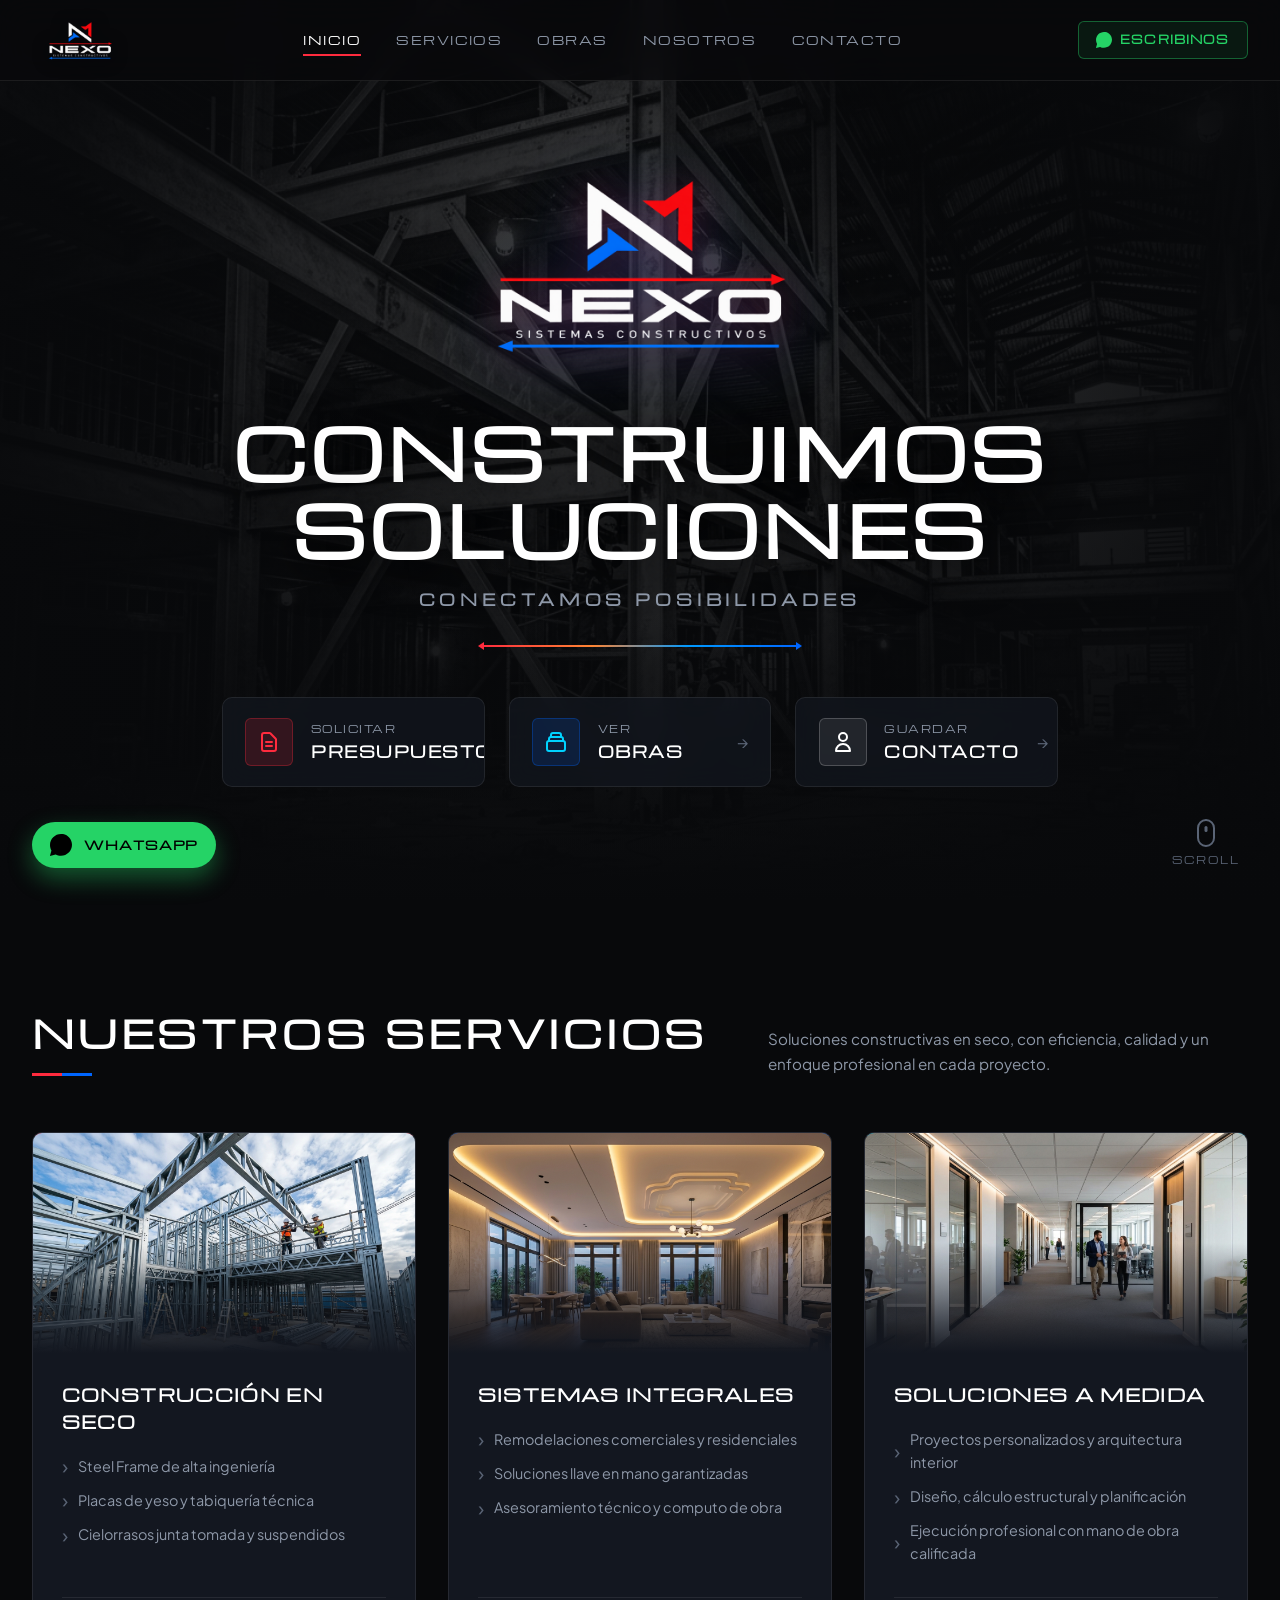
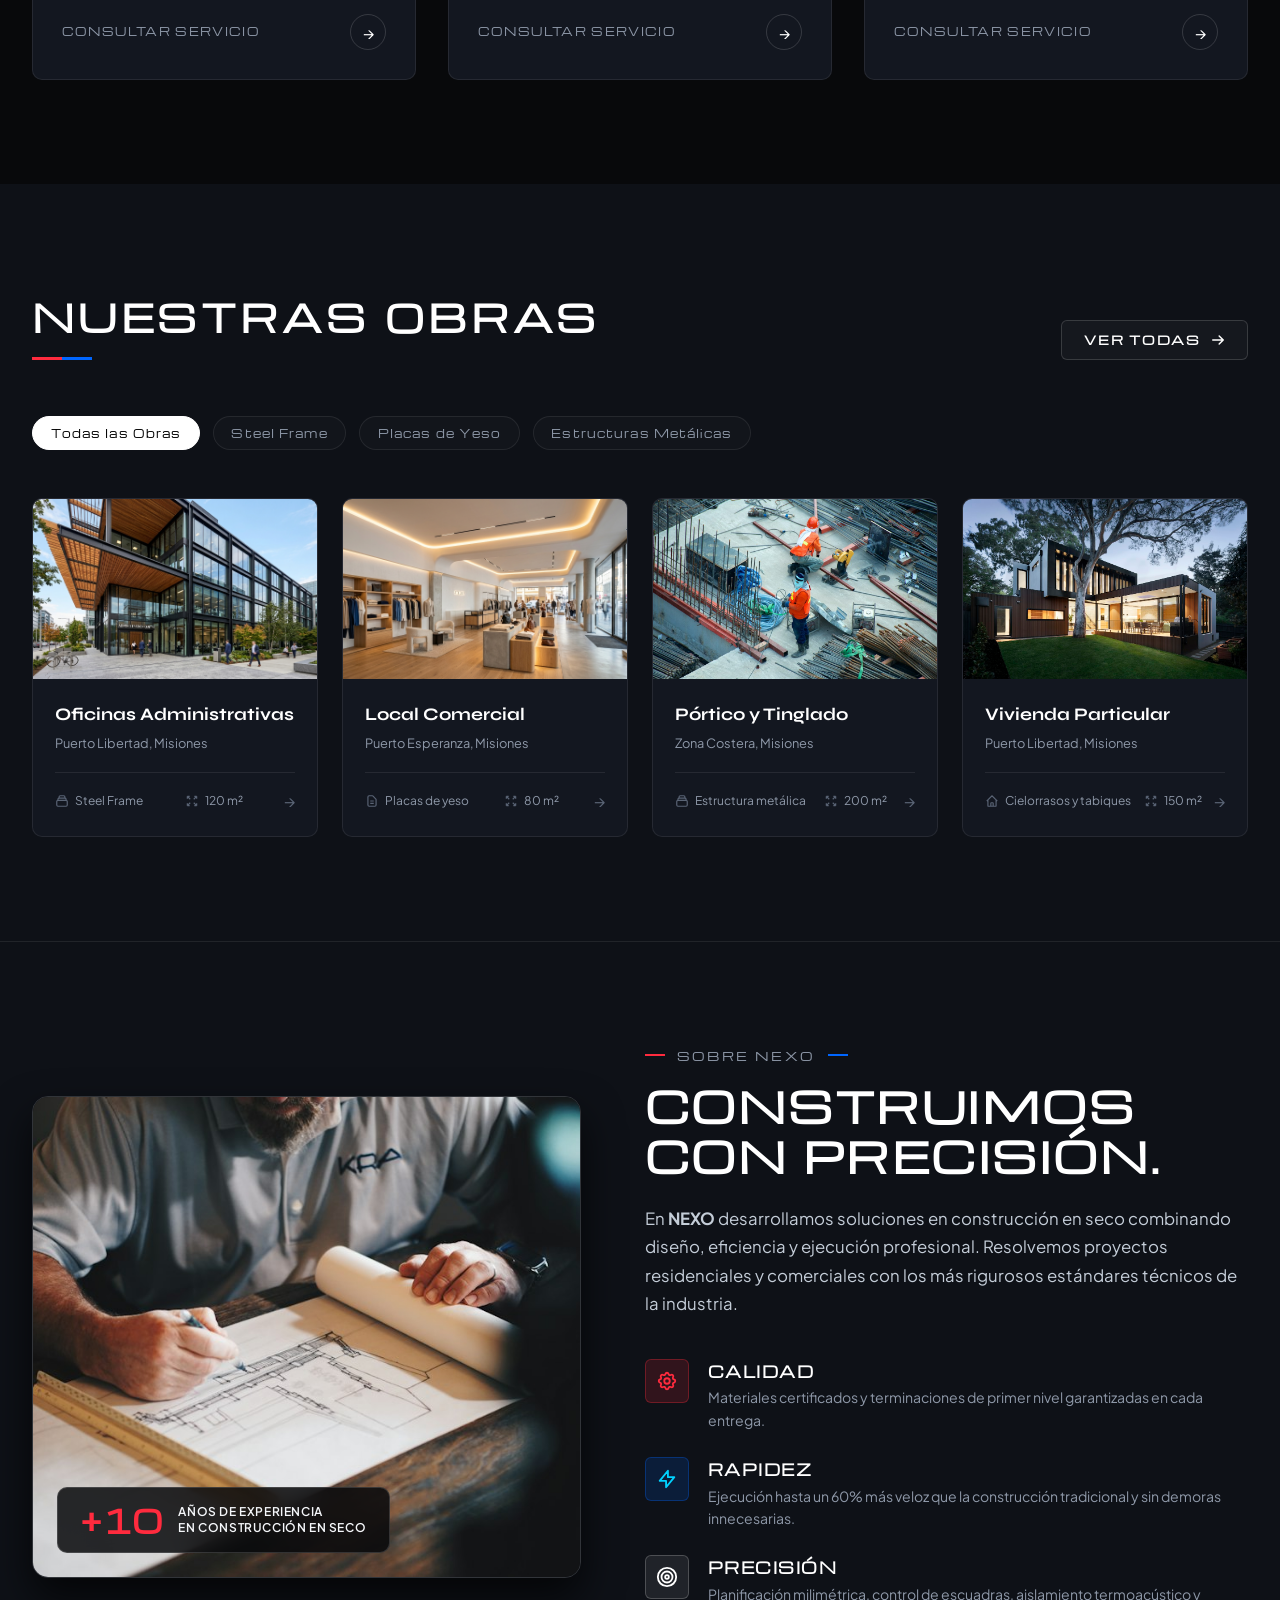
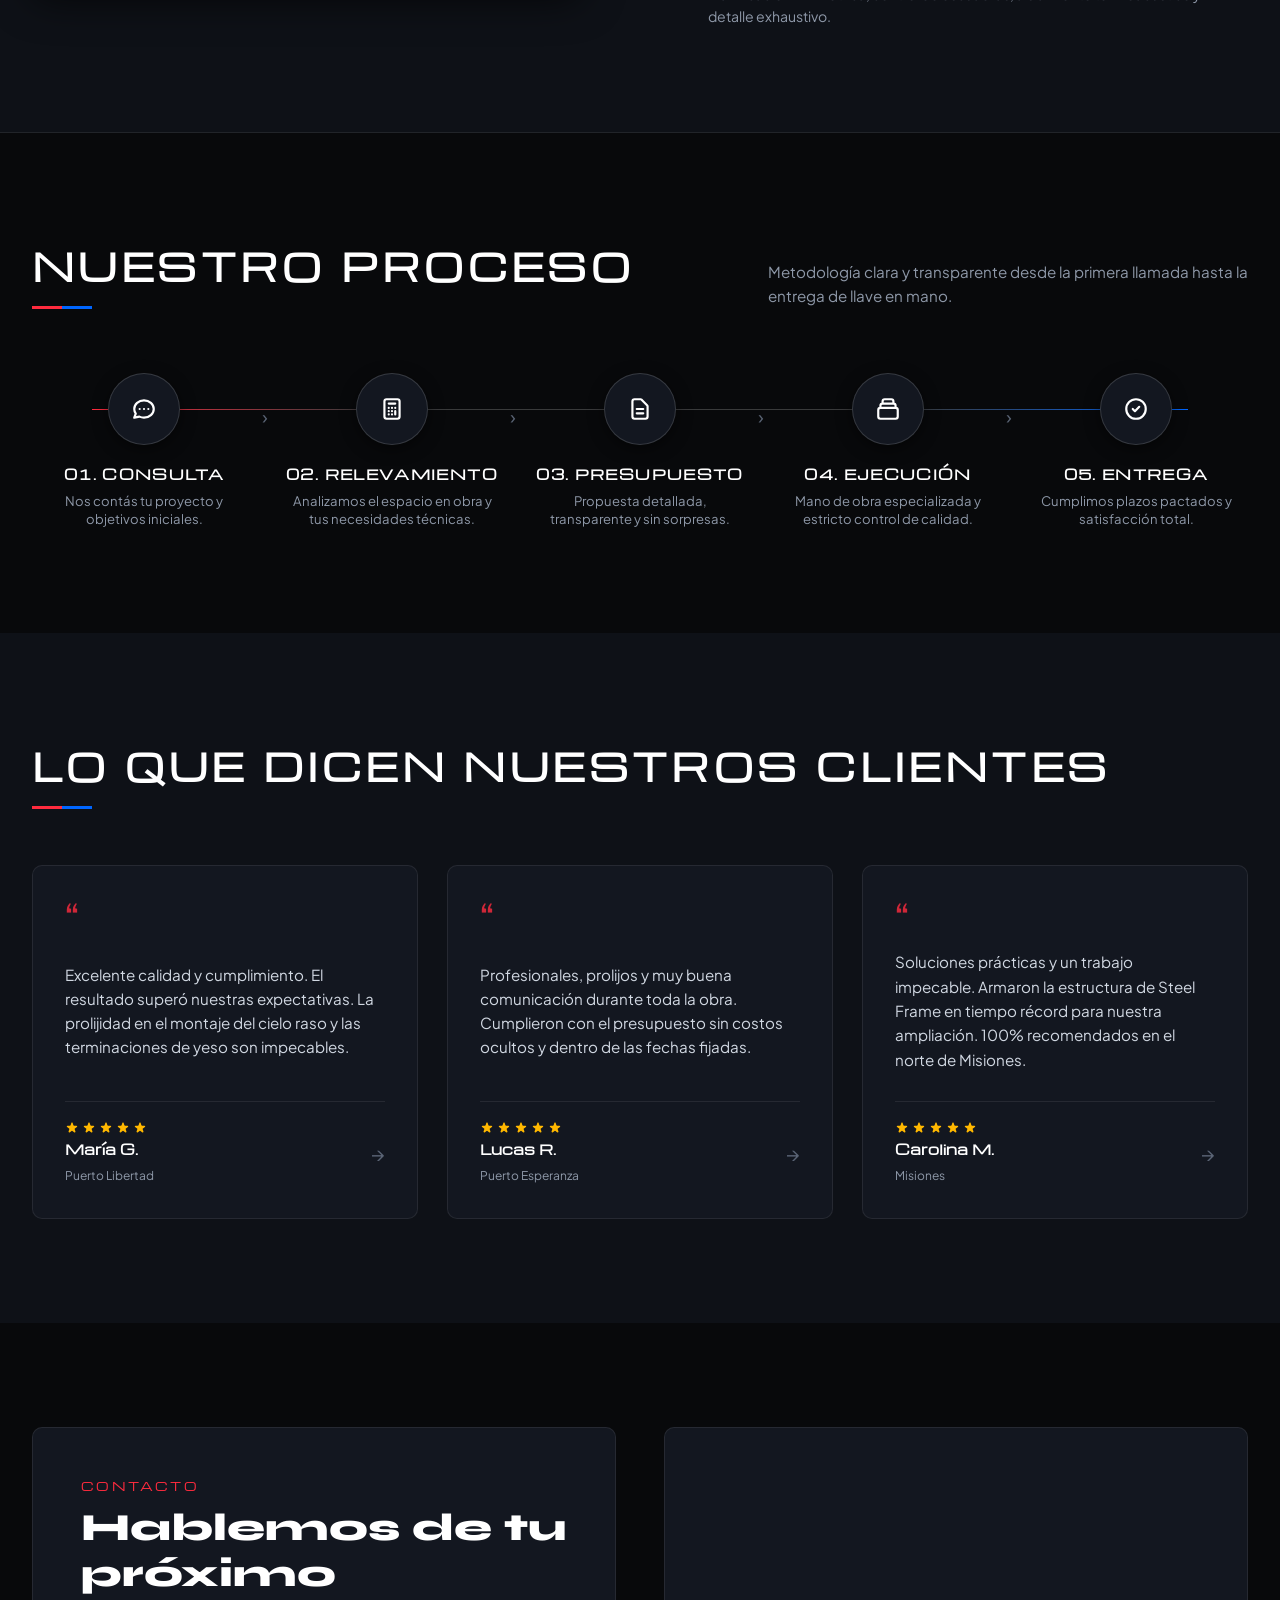
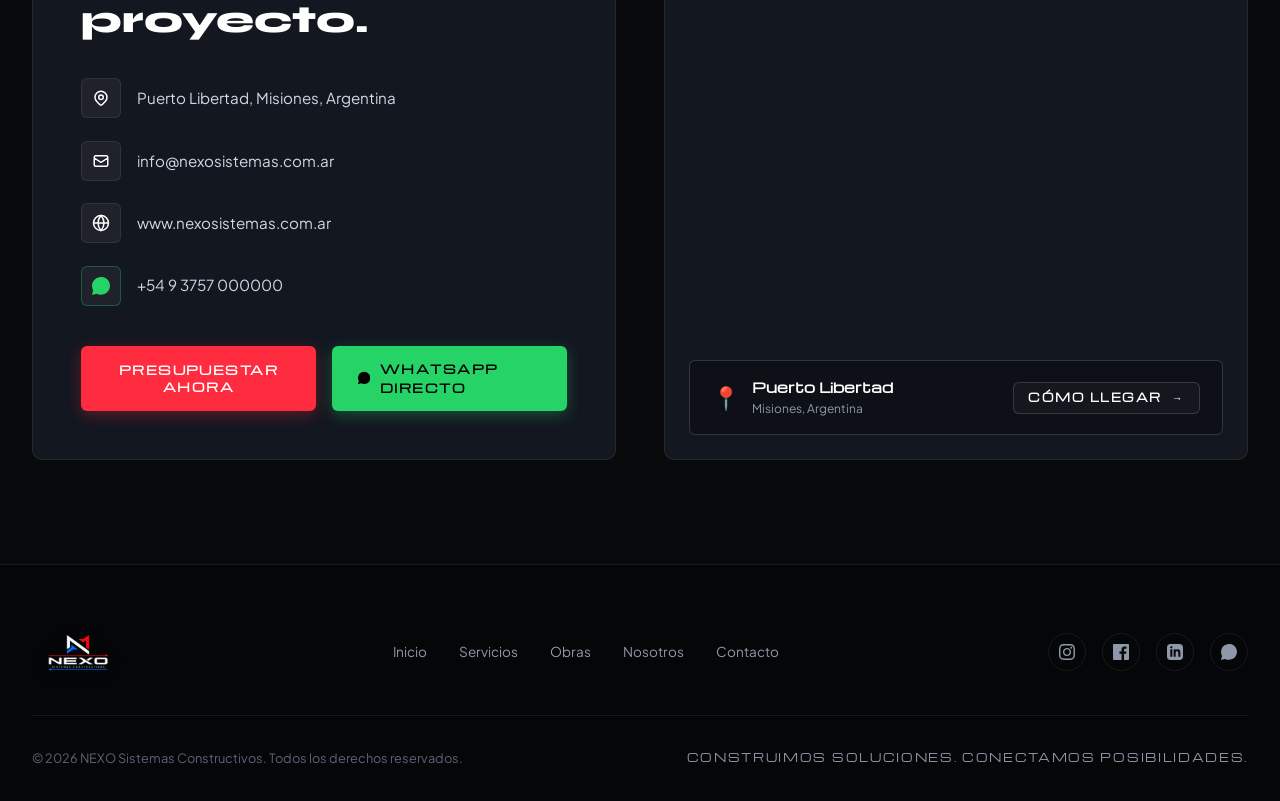
==== index.html @ 60b84a98 "Initial commit - NEXO Sistemas Constructivos website" ====
<!DOCTYPE html>
<html lang="es">
<head>
  <meta charset="UTF-8">
  <meta name="viewport" content="width=device-width, initial-scale=1.0">
  <title>NEXO | Sistemas Constructivos - Construcción en Seco y Steel Frame</title>
  
  <!-- SEO & Social Meta -->
  <meta name="description" content="NEXO Sistemas Constructivos. Expertos en Steel Framing, Cielorrasos, Tabiques de Yeso y Soluciones Llave en Mano en Puerto Libertad, Misiones y alrededores.">
  <meta name="keywords" content="Steel Frame, Construcción en Seco, Cielorrasos, Durlock, Placas de Yeso, Misiones, Puerto Libertad, Arquitectura, Remodelaciones">
  <meta property="og:title" content="NEXO Sistemas Constructivos | Construimos Soluciones">
  <meta property="og:description" content="Soluciones constructivas en seco con eficiencia, calidad y ejecución profesional en Misiones.">
  <meta property="og:image" content="assets/images/hero_bg.jpg">
  <meta property="og:type" content="website">

  <!-- Favicon -->
  <link rel="icon" type="image/png" href="assets/images/logo.png">

  <!-- Google Fonts -->
  <link rel="preconnect" href="https://fonts.googleapis.com">
  <link rel="preconnect" href="https://fonts.gstatic.com" crossorigin>
  <link href="https://fonts.googleapis.com/css2?family=Michroma&family=Plus+Jakarta+Sans:wght@300;400;500;600;700;800&family=Syne:wght@600;700;800&display=swap" rel="stylesheet">

  <!-- Main Stylesheet -->
  <link rel="stylesheet" href="css/style.css">
</head>
<body>

  <!-- ==================== HEADER / NAVBAR ==================== -->
  <header class="site-header" id="header">
    <div class="header-container">
      <!-- Brand Logo -->
      <a href="#inicio" class="header-logo" aria-label="NEXO Sistemas Constructivos">
        <img src="assets/images/logo.png" alt="NEXO Sistemas Constructivos" class="site-header-logo">
      </a>

      <!-- Desktop Navigation -->
      <nav class="header-nav" id="main-nav">
        <a href="#inicio" class="nav-link active">Inicio</a>
        <a href="#servicios" class="nav-link">Servicios</a>
        <a href="#obras" class="nav-link">Obras</a>
        <a href="#nosotros" class="nav-link">Nosotros</a>
        <a href="#contacto" class="nav-link">Contacto</a>
      </nav>

      <!-- CTA WhatsApp -->
      <div style="display: flex; align-items: center; gap: 1rem;">
        <a href="https://wa.me/5493757000000?text=Hola%20NEXO!%20Quisiera%20hacerles%20una%20consulta." target="_blank" rel="noopener noreferrer" class="header-cta-btn" id="header-whatsapp-cta">
          <svg viewBox="0 0 24 24"><path d="M12.031 6.172c-3.181 0-5.767 2.586-5.768 5.766-.001 1.298.38 2.27 1.019 3.287l-.582 2.128 2.182-.573c.978.58 1.911.928 3.145.929 3.178 0 5.767-2.587 5.768-5.766.001-3.187-2.575-5.77-5.764-5.771zm3.392 8.244c-.144.405-.837.774-1.17.824-.299.045-.677.063-1.092-.069-.252-.08-.575-.187-.988-.365-1.739-.751-2.874-2.502-2.961-2.617-.087-.116-.708-.94-.708-1.793s.448-1.273.607-1.446c.159-.173.346-.217.462-.217l.332.006c.106.005.249-.04.39.298.144.347.491 1.2.534 1.287.043.087.072.188.014.304-.058.116-.087.188-.173.289l-.26.304c-.087.086-.177.18-.076.354.101.174.449.741.964 1.201.662.591 1.221.774 1.394.86.174.086.276.072.376-.044.101-.116.433-.506.549-.68.116-.173.231-.145.39-.086s1.011.477 1.184.564.289.13.332.202c.045.072.045.419-.099.824zm-3.423-14.416c-6.627 0-12 5.373-12 12 0 2.155.57 4.175 1.564 5.927l-1.657 6.059 6.223-1.632c1.696.924 3.633 1.446 5.87 1.446 6.627 0 12-5.373 12-12s-5.373-12-12-12z"/></svg>
          <span>Escribinos</span>
        </a>

        <!-- Mobile Toggle Button -->
        <button class="mobile-toggle" aria-label="Abrir menú">
          <span></span>
          <span></span>
          <span></span>
        </button>
      </div>
    </div>
  </header>

  <!-- ==================== HERO SECTION ==================== -->
  <section class="hero-section" id="inicio">
    <div class="hero-overlay"></div>
    <div class="container hero-content">
      <!-- Centered NEXO Logo Brand -->
      <div class="hero-brand-wrap">
        <img src="assets/images/logo.png" alt="NEXO Sistemas Constructivos" class="hero-logo-img">
      </div>

      <!-- Main Headline -->
      <h1 class="hero-headline">
        <span>Construimos</span>
        <span>Soluciones</span>
      </h1>

      <p class="hero-tagline">Conectamos Posibilidades</p>

      <!-- Dual Gradient Divider Bar -->
      <div class="hero-divider-bar">
        <div class="divider-line">
          <div class="divider-point-left"></div>
          <div class="divider-point-right"></div>
        </div>
      </div>

      <!-- 3 Quick Action Cards -->
      <div class="hero-actions-grid">
        <!-- Card 1: Presupuesto (Red) -->
        <div class="action-card card-presupuesto trigger-presupuesto" role="button" tabindex="0">
          <div class="card-icon-box">
            <svg fill="none" stroke="currentColor" viewBox="0 0 24 24" stroke-width="2">
              <path stroke-linecap="round" stroke-linejoin="round" d="M9 12h6m-6 4h6m2 5H7a2 2 0 01-2-2V5a2 2 0 012-2h5.586a1 1 0 01.707.293l5.414 5.414a1 1 0 01.293.707V19a2 2 0 01-2 2z"></path>
            </svg>
          </div>
          <div class="card-texts">
            <span class="card-label">Solicitar</span>
            <span class="card-title">Presupuesto</span>
          </div>
          <span class="card-arrow">→</span>
        </div>

        <!-- Card 2: Obras (Blue) -->
        <a href="#obras" class="action-card card-obras">
          <div class="card-icon-box">
            <svg fill="none" stroke="currentColor" viewBox="0 0 24 24" stroke-width="2">
              <path stroke-linecap="round" stroke-linejoin="round" d="M19 11H5m14 0a2 2 0 012 2v6a2 2 0 01-2 2H5a2 2 0 01-2-2v-6a2 2 0 012-2m14 0V9a2 2 0 00-2-2M5 11V9a2 2 0 012-2m0 0V5a2 2 0 012-2h6a2 2 0 012 2v2M7 7h10"></path>
            </svg>
          </div>
          <div class="card-texts">
            <span class="card-label">Ver</span>
            <span class="card-title">Obras</span>
          </div>
          <span class="card-arrow">→</span>
        </a>

        <!-- Card 3: Guardar Contacto (Neutral/White) -->
        <div class="action-card card-contacto trigger-contacto-card" role="button" tabindex="0">
          <div class="card-icon-box">
            <svg fill="none" stroke="currentColor" viewBox="0 0 24 24" stroke-width="2">
              <path stroke-linecap="round" stroke-linejoin="round" d="M16 7a4 4 0 11-8 0 4 4 0 018 0zM12 14a7 7 0 00-7 7h14a7 7 0 00-7-7z"></path>
            </svg>
          </div>
          <div class="card-texts">
            <span class="card-label">Guardar</span>
            <span class="card-title">Contacto</span>
          </div>
          <span class="card-arrow">→</span>
        </div>
      </div>
    </div>

    <!-- Scroll Indicator -->
    <a href="#servicios" class="hero-scroll-indicator" aria-label="Desplazarse abajo">
      <div class="mouse-icon">
        <div class="mouse-wheel"></div>
      </div>
      <span>SCROLL</span>
    </a>
  </section>

  <!-- ==================== NUESTROS SERVICIOS ==================== -->
  <section id="servicios">
    <div class="container">
      <div class="section-header-row">
        <div class="section-title-wrap">
          <h2 class="section-title">Nuestros Servicios</h2>
          <span class="section-title-accent"></span>
        </div>
        <p class="section-subtitle-text">
          Soluciones constructivas en seco, con eficiencia, calidad y un enfoque profesional en cada proyecto.
        </p>
      </div>

      <div class="services-grid">
        <!-- Service Card 1: Construcción en Seco -->
        <div class="service-card">
          <div class="service-accent-bar"></div>
          <div class="service-img-wrap">
            <img src="assets/images/service_steel_frame.jpg" alt="Construcción en Seco y Steel Frame" loading="lazy">
            <div class="service-img-overlay"></div>
          </div>
          <div class="service-card-body">
            <h3 class="service-title">Construcción en Seco</h3>
            <ul class="service-list">
              <li>Steel Frame de alta ingeniería</li>
              <li>Placas de yeso y tabiquería técnica</li>
              <li>Cielorrasos junta tomada y suspendidos</li>
            </ul>
            <div class="service-card-footer">
              <span class="service-cta-link">Consultar servicio</span>
              <a href="https://wa.me/5493757000000?text=Hola%20NEXO!%20Quiero%20consultar%20sobre%20Construcción%20en%20Seco%20y%20Steel%20Frame." target="_blank" rel="noopener" class="service-circle-btn" aria-label="Consultar por Construcción en Seco">→</a>
            </div>
          </div>
        </div>

        <!-- Service Card 2: Sistemas Integrales -->
        <div class="service-card">
          <div class="service-accent-bar"></div>
          <div class="service-img-wrap">
            <img src="assets/images/service_sistemas_integrales.jpg" alt="Sistemas Integrales y Remodelaciones" loading="lazy">
            <div class="service-img-overlay"></div>
          </div>
          <div class="service-card-body">
            <h3 class="service-title">Sistemas Integrales</h3>
            <ul class="service-list">
              <li>Remodelaciones comerciales y residenciales</li>
              <li>Soluciones llave en mano garantizadas</li>
              <li>Asesoramiento técnico y computo de obra</li>
            </ul>
            <div class="service-card-footer">
              <span class="service-cta-link">Consultar servicio</span>
              <a href="https://wa.me/5493757000000?text=Hola%20NEXO!%20Quiero%20consultar%20sobre%20Sistemas%20Integrales%20Llave%20en%20Mano." target="_blank" rel="noopener" class="service-circle-btn" aria-label="Consultar por Sistemas Integrales">→</a>
            </div>
          </div>
        </div>

        <!-- Service Card 3: Soluciones a Medida -->
        <div class="service-card">
          <div class="service-accent-bar"></div>
          <div class="service-img-wrap">
            <img src="assets/images/service_soluciones_medida.jpg" alt="Soluciones a Medida" loading="lazy">
            <div class="service-img-overlay"></div>
          </div>
          <div class="service-card-body">
            <h3 class="service-title">Soluciones a Medida</h3>
            <ul class="service-list">
              <li>Proyectos personalizados y arquitectura interior</li>
              <li>Diseño, cálculo estructural y planificación</li>
              <li>Ejecución profesional con mano de obra calificada</li>
            </ul>
            <div class="service-card-footer">
              <span class="service-cta-link">Consultar servicio</span>
              <a href="https://wa.me/5493757000000?text=Hola%20NEXO!%20Quiero%20consultar%20sobre%20Soluciones%20a%20Medida." target="_blank" rel="noopener" class="service-circle-btn" aria-label="Consultar por Soluciones a Medida">→</a>
            </div>
          </div>
        </div>
      </div>
    </div>
  </section>

  <!-- ==================== NUESTRAS OBRAS ==================== -->
  <section id="obras" style="background: var(--bg-surface);">
    <div class="container">
      <div class="section-header-row">
        <div class="section-title-wrap">
          <h2 class="section-title">Nuestras Obras</h2>
          <span class="section-title-accent"></span>
        </div>
        <a href="#contacto" class="btn-secondary">
          <span>Ver Todas</span>
          <svg fill="none" stroke="currentColor" viewBox="0 0 24 24" stroke-width="2.5"><path stroke-linecap="round" stroke-linejoin="round" d="M14 5l7 7m0 0l-7 7m7-7H3"/></svg>
        </a>
      </div>

      <!-- Category Filter Tabs -->
      <div class="obras-filter-nav">
        <button class="filter-btn active" data-filter="all">Todas las Obras</button>
        <button class="filter-btn" data-filter="steelframe">Steel Frame</button>
        <button class="filter-btn" data-filter="drywall">Placas de Yeso</button>
        <button class="filter-btn" data-filter="industrial">Estructuras Metálicas</button>
      </div>

      <!-- Projects Grid -->
      <div class="obras-grid">
        <!-- Obra 1: Oficinas Administrativas -->
        <div class="obra-card" data-category="steelframe" data-project-id="oficinas">
          <div class="obra-img-box">
            <img src="assets/images/obra_oficinas.jpg" alt="Oficinas Administrativas en Steel Frame" loading="lazy">
          </div>
          <div class="obra-content">
            <h3 class="obra-title">Oficinas Administrativas</h3>
            <span class="obra-location">Puerto Libertad, Misiones</span>
            <div class="obra-tags-row">
              <span class="obra-tag">
                <svg fill="none" stroke="currentColor" viewBox="0 0 24 24" stroke-width="2"><path d="M19 11H5m14 0a2 2 0 012 2v6a2 2 0 01-2 2H5a2 2 0 01-2-2v-6a2 2 0 012-2m14 0V9a2 2 0 00-2-2M5 11V9a2 2 0 012-2m0 0V5a2 2 0 012-2h6a2 2 0 012 2v2M7 7h10"/></svg>
                Steel Frame
              </span>
              <span class="obra-tag">
                <svg fill="none" stroke="currentColor" viewBox="0 0 24 24" stroke-width="2"><path d="M4 8V4m0 0h4M4 4l5 5m11-1V4m0 0h-4m4 0l-5 5M4 16v4m0 0h4m-4 0l5-5m11 5l-5-5m5 5v-4m0 4h-4"/></svg>
                120 m²
              </span>
              <span class="obra-arrow">→</span>
            </div>
          </div>
        </div>

        <!-- Obra 2: Local Comercial -->
        <div class="obra-card" data-category="drywall" data-project-id="local">
          <div class="obra-img-box">
            <img src="assets/images/obra_local_comercial.jpg" alt="Local Comercial con Cielorraso LED" loading="lazy">
          </div>
          <div class="obra-content">
            <h3 class="obra-title">Local Comercial</h3>
            <span class="obra-location">Puerto Esperanza, Misiones</span>
            <div class="obra-tags-row">
              <span class="obra-tag">
                <svg fill="none" stroke="currentColor" viewBox="0 0 24 24" stroke-width="2"><path d="M9 12h6m-6 4h6m2 5H7a2 2 0 01-2-2V5a2 2 0 012-2h5.586a1 1 0 01.707.293l5.414 5.414a1 1 0 01.293.707V19a2 2 0 01-2 2z"/></svg>
                Placas de yeso
              </span>
              <span class="obra-tag">
                <svg fill="none" stroke="currentColor" viewBox="0 0 24 24" stroke-width="2"><path d="M4 8V4m0 0h4M4 4l5 5m11-1V4m0 0h-4m4 0l-5 5M4 16v4m0 0h4m-4 0l5-5m11 5l-5-5m5 5v-4m0 4h-4"/></svg>
                80 m²
              </span>
              <span class="obra-arrow">→</span>
            </div>
          </div>
        </div>

        <!-- Obra 3: Pórtico y Tinglado -->
        <div class="obra-card" data-category="industrial" data-project-id="tinglado">
          <div class="obra-img-box">
            <img src="assets/images/obra_tinglado.jpg" alt="Pórtico y Tinglado Estructura Metálica" loading="lazy">
          </div>
          <div class="obra-content">
            <h3 class="obra-title">Pórtico y Tinglado</h3>
            <span class="obra-location">Zona Costera, Misiones</span>
            <div class="obra-tags-row">
              <span class="obra-tag">
                <svg fill="none" stroke="currentColor" viewBox="0 0 24 24" stroke-width="2"><path d="M19 11H5m14 0a2 2 0 012 2v6a2 2 0 01-2 2H5a2 2 0 01-2-2v-6a2 2 0 012-2m14 0V9a2 2 0 00-2-2M5 11V9a2 2 0 012-2m0 0V5a2 2 0 012-2h6a2 2 0 012 2v2M7 7h10"/></svg>
                Estructura metálica
              </span>
              <span class="obra-tag">
                <svg fill="none" stroke="currentColor" viewBox="0 0 24 24" stroke-width="2"><path d="M4 8V4m0 0h4M4 4l5 5m11-1V4m0 0h-4m4 0l-5 5M4 16v4m0 0h4m-4 0l5-5m11 5l-5-5m5 5v-4m0 4h-4"/></svg>
                200 m²
              </span>
              <span class="obra-arrow">→</span>
            </div>
          </div>
        </div>

        <!-- Obra 4: Vivienda Particular -->
        <div class="obra-card" data-category="drywall" data-project-id="vivienda">
          <div class="obra-img-box">
            <img src="assets/images/obra_vivienda.jpg" alt="Vivienda Particular Cielorrasos y Tabiques" loading="lazy">
          </div>
          <div class="obra-content">
            <h3 class="obra-title">Vivienda Particular</h3>
            <span class="obra-location">Puerto Libertad, Misiones</span>
            <div class="obra-tags-row">
              <span class="obra-tag">
                <svg fill="none" stroke="currentColor" viewBox="0 0 24 24" stroke-width="2"><path d="M3 12l2-2m0 0l7-7 7 7M5 10v10a1 1 0 001 1h3m10-11l2 2m-2-2v10a1 1 0 01-1 1h-3m-6 0a1 1 0 001-1v-4a1 1 0 011-1h2a1 1 0 011 1v4a1 1 0 001 1m-6 0h6"/></svg>
                Cielorrasos y tabiques
              </span>
              <span class="obra-tag">
                <svg fill="none" stroke="currentColor" viewBox="0 0 24 24" stroke-width="2"><path d="M4 8V4m0 0h4M4 4l5 5m11-1V4m0 0h-4m4 0l-5 5M4 16v4m0 0h4m-4 0l5-5m11 5l-5-5m5 5v-4m0 4h-4"/></svg>
                150 m²
              </span>
              <span class="obra-arrow">→</span>
            </div>
          </div>
        </div>
      </div>
    </div>
  </section>

  <!-- ==================== SOBRE NEXO ==================== -->
  <section class="about-section" id="nosotros">
    <div class="container">
      <div class="about-grid">
        <!-- Visual Column -->
        <div class="about-visual">
          <img src="assets/images/sobre_nexo.jpg" alt="Construcción con precisión NEXO" loading="lazy">
          <div class="about-badge-float">
            <div class="about-badge-num">+10</div>
            <div class="about-badge-text">
              Años de experiencia<br>en construcción en seco
            </div>
          </div>
        </div>

        <!-- Content Column -->
        <div class="about-content">
          <span class="about-tag">Sobre NEXO</span>
          <h2 class="about-headline">Construimos con precisión.</h2>
          <p class="about-lead">
            En <strong>NEXO</strong> desarrollamos soluciones en construcción en seco combinando diseño, eficiencia y ejecución profesional. Resolvemos proyectos residenciales y comerciales con los más rigurosos estándares técnicos de la industria.
          </p>

          <!-- 3 Pillars -->
          <div class="pillars-list">
            <!-- Calidad -->
            <div class="pillar-item">
              <div class="pillar-icon-box calidad">
                <svg fill="none" stroke="currentColor" viewBox="0 0 24 24" stroke-width="2"><path stroke-linecap="round" stroke-linejoin="round" d="M10.325 4.317c.426-1.756 2.924-1.756 3.35 0a1.724 1.724 0 002.573 1.066c1.543-.94 3.31.826 2.37 2.37a1.724 1.724 0 001.065 2.572c1.756.426 1.756 2.924 0 3.35a1.724 1.724 0 00-1.066 2.573c.94 1.543-.826 3.31-2.37 2.37a1.724 1.724 0 00-2.572 1.065c-.426 1.756-2.924 1.756-3.35 0a1.724 1.724 0 00-2.573-1.066c-1.543.94-3.31-.826-2.37-2.37a1.724 1.724 0 00-1.065-2.572c-1.756-.426-1.756-2.924 0-3.35a1.724 1.724 0 001.066-2.573c-.94-1.543.826-3.31 2.37-2.37.996.608 2.296.07 2.572-1.065z"/><path stroke-linecap="round" stroke-linejoin="round" d="M15 12a3 3 0 11-6 0 3 3 0 016 0z"/></svg>
              </div>
              <div>
                <h4 class="pillar-title">Calidad</h4>
                <p class="pillar-desc">Materiales certificados y terminaciones de primer nivel garantizadas en cada entrega.</p>
              </div>
            </div>

            <!-- Rapidez -->
            <div class="pillar-item">
              <div class="pillar-icon-box rapidez">
                <svg fill="none" stroke="currentColor" viewBox="0 0 24 24" stroke-width="2"><path stroke-linecap="round" stroke-linejoin="round" d="M13 10V3L4 14h7v7l9-11h-7z"/></svg>
              </div>
              <div>
                <h4 class="pillar-title">Rapidez</h4>
                <p class="pillar-desc">Ejecución hasta un 60% más veloz que la construcción tradicional y sin demoras innecesarias.</p>
              </div>
            </div>

            <!-- Precisión -->
            <div class="pillar-item">
              <div class="pillar-icon-box precision">
                <svg fill="none" stroke="currentColor" viewBox="0 0 24 24" stroke-width="2"><circle cx="12" cy="12" r="10"/><circle cx="12" cy="12" r="6"/><circle cx="12" cy="12" r="2"/></svg>
              </div>
              <div>
                <h4 class="pillar-title">Precisión</h4>
                <p class="pillar-desc">Planificación milimétrica, control de escuadras, aislamiento termoacústico y detalle exhaustivo.</p>
              </div>
            </div>
          </div>
        </div>
      </div>
    </div>
  </section>

  <!-- ==================== NUESTRO PROCESO ==================== -->
  <section id="proceso">
    <div class="container">
      <div class="section-header-row" style="margin-bottom: 4rem;">
        <div class="section-title-wrap">
          <h2 class="section-title">Nuestro Proceso</h2>
          <span class="section-title-accent"></span>
        </div>
        <p class="section-subtitle-text">
          Metodología clara y transparente desde la primera llamada hasta la entrega de llave en mano.
        </p>
      </div>

      <div class="process-stepper">
        <!-- Step 1 -->
        <div class="step-card">
          <div class="step-icon-circle">
            <svg fill="none" stroke="currentColor" viewBox="0 0 24 24" stroke-width="2"><path stroke-linecap="round" stroke-linejoin="round" d="M8 12h.01M12 12h.01M16 12h.01M21 12c0 4.418-4.03 8-9 8a9.863 9.863 0 01-4.255-.949L3 20l1.395-3.72C3.512 15.042 3 13.574 3 12c0-4.418 4.03-8 9-8s9 3.582 9 8z"/></svg>
          </div>
          <span class="step-number">01. Consulta</span>
          <p class="step-desc">Nos contás tu proyecto y objetivos iniciales.</p>
          <span class="step-arrow-divider">›</span>
        </div>

        <!-- Step 2 -->
        <div class="step-card">
          <div class="step-icon-circle">
            <svg fill="none" stroke="currentColor" viewBox="0 0 24 24" stroke-width="2"><path stroke-linecap="round" stroke-linejoin="round" d="M9 7h6m0 10v-3m-3 3h.01M9 17h.01M9 14h.01M12 14h.01M15 11h.01M12 11h.01M9 11h.01M7 21h10a2 2 0 002-2V5a2 2 0 00-2-2H7a2 2 0 00-2 2v14a2 2 0 002 2z"/></svg>
          </div>
          <span class="step-number">02. Relevamiento</span>
          <p class="step-desc">Analizamos el espacio en obra y tus necesidades técnicas.</p>
          <span class="step-arrow-divider">›</span>
        </div>

        <!-- Step 3 -->
        <div class="step-card">
          <div class="step-icon-circle">
            <svg fill="none" stroke="currentColor" viewBox="0 0 24 24" stroke-width="2"><path stroke-linecap="round" stroke-linejoin="round" d="M9 12h6m-6 4h6m2 5H7a2 2 0 01-2-2V5a2 2 0 012-2h5.586a1 1 0 01.707.293l5.414 5.414a1 1 0 01.293.707V19a2 2 0 01-2 2z"/></svg>
          </div>
          <span class="step-number">03. Presupuesto</span>
          <p class="step-desc">Propuesta detallada, transparente y sin sorpresas.</p>
          <span class="step-arrow-divider">›</span>
        </div>

        <!-- Step 4 -->
        <div class="step-card">
          <div class="step-icon-circle">
            <svg fill="none" stroke="currentColor" viewBox="0 0 24 24" stroke-width="2"><path stroke-linecap="round" stroke-linejoin="round" d="M19 11H5m14 0a2 2 0 012 2v6a2 2 0 01-2 2H5a2 2 0 01-2-2v-6a2 2 0 012-2m14 0V9a2 2 0 00-2-2M5 11V9a2 2 0 012-2m0 0V5a2 2 0 012-2h6a2 2 0 012 2v2M7 7h10"/></svg>
          </div>
          <span class="step-number">04. Ejecución</span>
          <p class="step-desc">Mano de obra especializada y estricto control de calidad.</p>
          <span class="step-arrow-divider">›</span>
        </div>

        <!-- Step 5 -->
        <div class="step-card">
          <div class="step-icon-circle">
            <svg fill="none" stroke="currentColor" viewBox="0 0 24 24" stroke-width="2"><path stroke-linecap="round" stroke-linejoin="round" d="M9 12l2 2 4-4m6 2a9 9 0 11-18 0 9 9 0 0118 0z"/></svg>
          </div>
          <span class="step-number">05. Entrega</span>
          <p class="step-desc">Cumplimos plazos pactados y satisfacción total.</p>
        </div>
      </div>
    </div>
  </section>

  <!-- ==================== TESTIMONIOS ==================== -->
  <section style="background: var(--bg-surface);">
    <div class="container">
      <div class="section-header-row">
        <div class="section-title-wrap">
          <h2 class="section-title">Lo que dicen nuestros clientes</h2>
          <span class="section-title-accent"></span>
        </div>
      </div>

      <div class="testimonials-grid">
        <!-- Testimonio 1 -->
        <div class="testimonial-card">
          <div class="testimonial-quote-icon">“</div>
          <p class="testimonial-text">Excelente calidad y cumplimiento. El resultado superó nuestras expectativas. La prolijidad en el montaje del cielo raso y las terminaciones de yeso son impecables.</p>
          <div class="testimonial-footer">
            <div>
              <div class="testimonial-stars">
                <svg viewBox="0 0 20 20"><path d="M9.049 2.927c.3-.921 1.603-.921 1.902 0l1.07 3.292a1 1 0 00.95.69h3.462c.969 0 1.371 1.24.588 1.81l-2.8 2.034a1 1 0 00-.364 1.118l1.07 3.292c.3.921-.755 1.688-1.54 1.118l-2.8-2.034a1 1 0 00-1.175 0l-2.8 2.034c-.784.57-1.838-.197-1.539-1.118l1.07-3.292a1 1 0 00-.364-1.118L2.98 8.72c-.783-.57-.38-1.81.588-1.81h3.461a1 1 0 00.951-.69l1.07-3.292z"/></svg>
                <svg viewBox="0 0 20 20"><path d="M9.049 2.927c.3-.921 1.603-.921 1.902 0l1.07 3.292a1 1 0 00.95.69h3.462c.969 0 1.371 1.24.588 1.81l-2.8 2.034a1 1 0 00-.364 1.118l1.07 3.292c.3.921-.755 1.688-1.54 1.118l-2.8-2.034a1 1 0 00-1.175 0l-2.8 2.034c-.784.57-1.838-.197-1.539-1.118l1.07-3.292a1 1 0 00-.364-1.118L2.98 8.72c-.783-.57-.38-1.81.588-1.81h3.461a1 1 0 00.951-.69l1.07-3.292z"/></svg>
                <svg viewBox="0 0 20 20"><path d="M9.049 2.927c.3-.921 1.603-.921 1.902 0l1.07 3.292a1 1 0 00.95.69h3.462c.969 0 1.371 1.24.588 1.81l-2.8 2.034a1 1 0 00-.364 1.118l1.07 3.292c.3.921-.755 1.688-1.54 1.118l-2.8-2.034a1 1 0 00-1.175 0l-2.8 2.034c-.784.57-1.838-.197-1.539-1.118l1.07-3.292a1 1 0 00-.364-1.118L2.98 8.72c-.783-.57-.38-1.81.588-1.81h3.461a1 1 0 00.951-.69l1.07-3.292z"/></svg>
                <svg viewBox="0 0 20 20"><path d="M9.049 2.927c.3-.921 1.603-.921 1.902 0l1.07 3.292a1 1 0 00.95.69h3.462c.969 0 1.371 1.24.588 1.81l-2.8 2.034a1 1 0 00-.364 1.118l1.07 3.292c.3.921-.755 1.688-1.54 1.118l-2.8-2.034a1 1 0 00-1.175 0l-2.8 2.034c-.784.57-1.838-.197-1.539-1.118l1.07-3.292a1 1 0 00-.364-1.118L2.98 8.72c-.783-.57-.38-1.81.588-1.81h3.461a1 1 0 00.951-.69l1.07-3.292z"/></svg>
                <svg viewBox="0 0 20 20"><path d="M9.049 2.927c.3-.921 1.603-.921 1.902 0l1.07 3.292a1 1 0 00.95.69h3.462c.969 0 1.371 1.24.588 1.81l-2.8 2.034a1 1 0 00-.364 1.118l1.07 3.292c.3.921-.755 1.688-1.54 1.118l-2.8-2.034a1 1 0 00-1.175 0l-2.8 2.034c-.784.57-1.838-.197-1.539-1.118l1.07-3.292a1 1 0 00-.364-1.118L2.98 8.72c-.783-.57-.38-1.81.588-1.81h3.461a1 1 0 00.951-.69l1.07-3.292z"/></svg>
              </div>
              <div class="testimonial-author">María G.</div>
              <span class="testimonial-location">Puerto Libertad</span>
            </div>
            <span style="color: var(--text-dim); font-size: 1.2rem;">→</span>
          </div>
        </div>

        <!-- Testimonio 2 -->
        <div class="testimonial-card">
          <div class="testimonial-quote-icon">“</div>
          <p class="testimonial-text">Profesionales, prolijos y muy buena comunicación durante toda la obra. Cumplieron con el presupuesto sin costos ocultos y dentro de las fechas fijadas.</p>
          <div class="testimonial-footer">
            <div>
              <div class="testimonial-stars">
                <svg viewBox="0 0 20 20"><path d="M9.049 2.927c.3-.921 1.603-.921 1.902 0l1.07 3.292a1 1 0 00.95.69h3.462c.969 0 1.371 1.24.588 1.81l-2.8 2.034a1 1 0 00-.364 1.118l1.07 3.292c.3.921-.755 1.688-1.54 1.118l-2.8-2.034a1 1 0 00-1.175 0l-2.8 2.034c-.784.57-1.838-.197-1.539-1.118l1.07-3.292a1 1 0 00-.364-1.118L2.98 8.72c-.783-.57-.38-1.81.588-1.81h3.461a1 1 0 00.951-.69l1.07-3.292z"/></svg>
                <svg viewBox="0 0 20 20"><path d="M9.049 2.927c.3-.921 1.603-.921 1.902 0l1.07 3.292a1 1 0 00.95.69h3.462c.969 0 1.371 1.24.588 1.81l-2.8 2.034a1 1 0 00-.364 1.118l1.07 3.292c.3.921-.755 1.688-1.54 1.118l-2.8-2.034a1 1 0 00-1.175 0l-2.8 2.034c-.784.57-1.838-.197-1.539-1.118l1.07-3.292a1 1 0 00-.364-1.118L2.98 8.72c-.783-.57-.38-1.81.588-1.81h3.461a1 1 0 00.951-.69l1.07-3.292z"/></svg>
                <svg viewBox="0 0 20 20"><path d="M9.049 2.927c.3-.921 1.603-.921 1.902 0l1.07 3.292a1 1 0 00.95.69h3.462c.969 0 1.371 1.24.588 1.81l-2.8 2.034a1 1 0 00-.364 1.118l1.07 3.292c.3.921-.755 1.688-1.54 1.118l-2.8-2.034a1 1 0 00-1.175 0l-2.8 2.034c-.784.57-1.838-.197-1.539-1.118l1.07-3.292a1 1 0 00-.364-1.118L2.98 8.72c-.783-.57-.38-1.81.588-1.81h3.461a1 1 0 00.951-.69l1.07-3.292z"/></svg>
                <svg viewBox="0 0 20 20"><path d="M9.049 2.927c.3-.921 1.603-.921 1.902 0l1.07 3.292a1 1 0 00.95.69h3.462c.969 0 1.371 1.24.588 1.81l-2.8 2.034a1 1 0 00-.364 1.118l1.07 3.292c.3.921-.755 1.688-1.54 1.118l-2.8-2.034a1 1 0 00-1.175 0l-2.8 2.034c-.784.57-1.838-.197-1.539-1.118l1.07-3.292a1 1 0 00-.364-1.118L2.98 8.72c-.783-.57-.38-1.81.588-1.81h3.461a1 1 0 00.951-.69l1.07-3.292z"/></svg>
                <svg viewBox="0 0 20 20"><path d="M9.049 2.927c.3-.921 1.603-.921 1.902 0l1.07 3.292a1 1 0 00.95.69h3.462c.969 0 1.371 1.24.588 1.81l-2.8 2.034a1 1 0 00-.364 1.118l1.07 3.292c.3.921-.755 1.688-1.54 1.118l-2.8-2.034a1 1 0 00-1.175 0l-2.8 2.034c-.784.57-1.838-.197-1.539-1.118l1.07-3.292a1 1 0 00-.364-1.118L2.98 8.72c-.783-.57-.38-1.81.588-1.81h3.461a1 1 0 00.951-.69l1.07-3.292z"/></svg>
              </div>
              <div class="testimonial-author">Lucas R.</div>
              <span class="testimonial-location">Puerto Esperanza</span>
            </div>
            <span style="color: var(--text-dim); font-size: 1.2rem;">→</span>
          </div>
        </div>

        <!-- Testimonio 3 -->
        <div class="testimonial-card">
          <div class="testimonial-quote-icon">“</div>
          <p class="testimonial-text">Soluciones prácticas y un trabajo impecable. Armaron la estructura de Steel Frame en tiempo récord para nuestra ampliación. 100% recomendados en el norte de Misiones.</p>
          <div class="testimonial-footer">
            <div>
              <div class="testimonial-stars">
                <svg viewBox="0 0 20 20"><path d="M9.049 2.927c.3-.921 1.603-.921 1.902 0l1.07 3.292a1 1 0 00.95.69h3.462c.969 0 1.371 1.24.588 1.81l-2.8 2.034a1 1 0 00-.364 1.118l1.07 3.292c.3.921-.755 1.688-1.54 1.118l-2.8-2.034a1 1 0 00-1.175 0l-2.8 2.034c-.784.57-1.838-.197-1.539-1.118l1.07-3.292a1 1 0 00-.364-1.118L2.98 8.72c-.783-.57-.38-1.81.588-1.81h3.461a1 1 0 00.951-.69l1.07-3.292z"/></svg>
                <svg viewBox="0 0 20 20"><path d="M9.049 2.927c.3-.921 1.603-.921 1.902 0l1.07 3.292a1 1 0 00.95.69h3.462c.969 0 1.371 1.24.588 1.81l-2.8 2.034a1 1 0 00-.364 1.118l1.07 3.292c.3.921-.755 1.688-1.54 1.118l-2.8-2.034a1 1 0 00-1.175 0l-2.8 2.034c-.784.57-1.838-.197-1.539-1.118l1.07-3.292a1 1 0 00-.364-1.118L2.98 8.72c-.783-.57-.38-1.81.588-1.81h3.461a1 1 0 00.951-.69l1.07-3.292z"/></svg>
                <svg viewBox="0 0 20 20"><path d="M9.049 2.927c.3-.921 1.603-.921 1.902 0l1.07 3.292a1 1 0 00.95.69h3.462c.969 0 1.371 1.24.588 1.81l-2.8 2.034a1 1 0 00-.364 1.118l1.07 3.292c.3.921-.755 1.688-1.54 1.118l-2.8-2.034a1 1 0 00-1.175 0l-2.8 2.034c-.784.57-1.838-.197-1.539-1.118l1.07-3.292a1 1 0 00-.364-1.118L2.98 8.72c-.783-.57-.38-1.81.588-1.81h3.461a1 1 0 00.951-.69l1.07-3.292z"/></svg>
                <svg viewBox="0 0 20 20"><path d="M9.049 2.927c.3-.921 1.603-.921 1.902 0l1.07 3.292a1 1 0 00.95.69h3.462c.969 0 1.371 1.24.588 1.81l-2.8 2.034a1 1 0 00-.364 1.118l1.07 3.292c.3.921-.755 1.688-1.54 1.118l-2.8-2.034a1 1 0 00-1.175 0l-2.8 2.034c-.784.57-1.838-.197-1.539-1.118l1.07-3.292a1 1 0 00-.364-1.118L2.98 8.72c-.783-.57-.38-1.81.588-1.81h3.461a1 1 0 00.951-.69l1.07-3.292z"/></svg>
                <svg viewBox="0 0 20 20"><path d="M9.049 2.927c.3-.921 1.603-.921 1.902 0l1.07 3.292a1 1 0 00.95.69h3.462c.969 0 1.371 1.24.588 1.81l-2.8 2.034a1 1 0 00-.364 1.118l1.07 3.292c.3.921-.755 1.688-1.54 1.118l-2.8-2.034a1 1 0 00-1.175 0l-2.8 2.034c-.784.57-1.838-.197-1.539-1.118l1.07-3.292a1 1 0 00-.364-1.118L2.98 8.72c-.783-.57-.38-1.81.588-1.81h3.461a1 1 0 00.951-.69l1.07-3.292z"/></svg>
              </div>
              <div class="testimonial-author">Carolina M.</div>
              <span class="testimonial-location">Misiones</span>
            </div>
            <span style="color: var(--text-dim); font-size: 1.2rem;">→</span>
          </div>
        </div>
      </div>
    </div>
  </section>

  <!-- ==================== CONTACTO ==================== -->
  <section id="contacto">
    <div class="container">
      <div class="contact-grid">
        <!-- Contact Details & Form -->
        <div class="contact-info-card">
          <span class="contact-tag">Contacto</span>
          <h2 class="contact-headline">Hablemos de tu próximo proyecto.</h2>

          <div class="contact-details-list">
            <!-- Dirección -->
            <div class="contact-detail-row">
              <div class="contact-icon-box">
                <svg fill="none" stroke="currentColor" viewBox="0 0 24 24" stroke-width="2"><path stroke-linecap="round" stroke-linejoin="round" d="M17.657 16.657L13.414 20.9a1.998 1.998 0 01-2.827 0l-4.244-4.243a8 8 0 1111.314 0z"/><path stroke-linecap="round" stroke-linejoin="round" d="M15 11a3 3 0 11-6 0 3 3 0 016 0z"/></svg>
              </div>
              <span>Puerto Libertad, Misiones, Argentina</span>
            </div>

            <!-- Email -->
            <a href="mailto:info@nexosistemas.com.ar" class="contact-detail-row">
              <div class="contact-icon-box">
                <svg fill="none" stroke="currentColor" viewBox="0 0 24 24" stroke-width="2"><path stroke-linecap="round" stroke-linejoin="round" d="M3 8l7.89 5.26a2 2 0 002.22 0L21 8M5 19h14a2 2 0 002-2V7a2 2 0 00-2-2H5a2 2 0 00-2 2v10a2 2 0 002 2z"/></svg>
              </div>
              <span>info@nexosistemas.com.ar</span>
            </a>

            <!-- Web -->
            <a href="https://www.nexosistemas.com.ar" target="_blank" rel="noopener" class="contact-detail-row">
              <div class="contact-icon-box">
                <svg fill="none" stroke="currentColor" viewBox="0 0 24 24" stroke-width="2"><circle cx="12" cy="12" r="10"/><path d="M2 12h20M12 2a15.3 15.3 0 014 10 15.3 15.3 0 01-4 10 15.3 15.3 0 01-4-10 15.3 15.3 0 014-10z"/></svg>
              </div>
              <span>www.nexosistemas.com.ar</span>
            </a>

            <!-- Teléfono / WhatsApp -->
            <a href="https://wa.me/5493757000000" target="_blank" rel="noopener" class="contact-detail-row">
              <div class="contact-icon-box" style="color: #25d366; border-color: rgba(37, 211, 102, 0.3);">
                <svg viewBox="0 0 24 24" fill="currentColor"><path d="M12.031 6.172c-3.181 0-5.767 2.586-5.768 5.766-.001 1.298.38 2.27 1.019 3.287l-.582 2.128 2.182-.573c.978.58 1.911.928 3.145.929 3.178 0 5.767-2.587 5.768-5.766.001-3.187-2.575-5.77-5.764-5.771zm3.392 8.244c-.144.405-.837.774-1.17.824-.299.045-.677.063-1.092-.069-.252-.08-.575-.187-.988-.365-1.739-.751-2.874-2.502-2.961-2.617-.087-.116-.708-.94-.708-1.793s.448-1.273.607-1.446c.159-.173.346-.217.462-.217l.332.006c.106.005.249-.04.39.298.144.347.491 1.2.534 1.287.043.087.072.188.014.304-.058.116-.087.188-.173.289l-.26.304c-.087.086-.177.18-.076.354.101.174.449.741.964 1.201.662.591 1.221.774 1.394.86.174.086.276.072.376-.044.101-.116.433-.506.549-.68.116-.173.231-.145.39-.086s1.011.477 1.184.564.289.13.332.202c.045.072.045.419-.099.824zm-3.423-14.416c-6.627 0-12 5.373-12 12 0 2.155.57 4.175 1.564 5.927l-1.657 6.059 6.223-1.632c1.696.924 3.633 1.446 5.87 1.446 6.627 0 12-5.373 12-12s-5.373-12-12-12z"/></svg>
              </div>
              <span>+54 9 3757 000000</span>
            </a>
          </div>

          <!-- CTAs -->
          <div class="contact-cta-buttons">
            <button class="btn-primary-red trigger-presupuesto">
              <span>Presupuestar Ahora</span>
            </button>
            <a href="https://wa.me/5493757000000?text=Hola%20NEXO!%20Deseo%20hacer%20una%20consulta." target="_blank" rel="noopener" class="btn-primary-whatsapp">
              <svg viewBox="0 0 24 24" width="16" height="16" fill="currentColor"><path d="M12.031 6.172c-3.181 0-5.767 2.586-5.768 5.766-.001 1.298.38 2.27 1.019 3.287l-.582 2.128 2.182-.573c.978.58 1.911.928 3.145.929 3.178 0 5.767-2.587 5.768-5.766.001-3.187-2.575-5.77-5.764-5.771zm3.392 8.244c-.144.405-.837.774-1.17.824-.299.045-.677.063-1.092-.069-.252-.08-.575-.187-.988-.365-1.739-.751-2.874-2.502-2.961-2.617-.087-.116-.708-.94-.708-1.793s.448-1.273.607-1.446c.159-.173.346-.217.462-.217l.332.006c.106.005.249-.04.39.298.144.347.491 1.2.534 1.287.043.087.072.188.014.304-.058.116-.087.188-.173.289l-.26.304c-.087.086-.177.18-.076.354.101.174.449.741.964 1.201.662.591 1.221.774 1.394.86.174.086.276.072.376-.044.101-.116.433-.506.549-.68.116-.173.231-.145.39-.086s1.011.477 1.184.564.289.13.332.202c.045.072.045.419-.099.824zm-3.423-14.416c-6.627 0-12 5.373-12 12 0 2.155.57 4.175 1.564 5.927l-1.657 6.059 6.223-1.632c1.696.924 3.633 1.446 5.87 1.446 6.627 0 12-5.373 12-12s-5.373-12-12-12z"/></svg>
              <span>WhatsApp Directo</span>
            </a>
          </div>
        </div>

        <!-- Stylized Map Card -->
        <div class="contact-map-card">
          <div class="map-embed-container">
            <iframe 
              src="https://www.google.com/maps/embed?pb=!1m18!1m12!1m3!1d28646.611101901053!2d-54.605335182903565!3d-25.921319208759604!2m3!1f0!2f0!3f0!3m2!1i1024!2i768!4f13.1!3m3!1m2!1s0x94f70624a87ad653%3A0x6b7ca28e75db7b70!2sPuerto%20Libertad%2C%20Misiones!5e0!3m2!1ses!2sar!4v1700000000000!5m2!1ses!2sar" 
              width="100%" 
              height="100%" 
              style="border:0;" 
              allowfullscreen="" 
              loading="lazy" 
              referrerpolicy="no-referrer-when-downgrade"
              title="Ubicación NEXO en Puerto Libertad, Misiones">
            </iframe>
          </div>
          <div class="map-overlay-badge">
            <div class="map-badge-left">
              <span class="map-pin-red">📍</span>
              <div>
                <div class="map-badge-city">Puerto Libertad</div>
                <div class="map-badge-prov">Misiones, Argentina</div>
              </div>
            </div>
            <a href="https://maps.google.com/?q=Puerto+Libertad+Misiones" target="_blank" rel="noopener" class="btn-secondary" style="padding: 0.4rem 0.9rem; font-size: 0.68rem;">
              <span>Cómo Llegar</span> →
            </a>
          </div>
        </div>
      </div>
    </div>
  </section>

  <!-- ==================== FOOTER ==================== -->
  <footer class="site-footer">
    <div class="container">
      <div class="footer-top-row">
        <!-- Logo -->
        <a href="#inicio" class="footer-brand-logo" aria-label="NEXO Sistemas Constructivos">
          <img src="assets/images/logo.png" alt="NEXO Sistemas Constructivos" class="footer-logo-img">
        </a>

        <!-- Footer Nav -->
        <div class="footer-nav">
          <a href="#inicio" class="footer-nav-link">Inicio</a>
          <a href="#servicios" class="footer-nav-link">Servicios</a>
          <a href="#obras" class="footer-nav-link">Obras</a>
          <a href="#nosotros" class="footer-nav-link">Nosotros</a>
          <a href="#contacto" class="footer-nav-link">Contacto</a>
        </div>

        <!-- Social Icons -->
        <div class="footer-socials">
          <a href="#" class="social-btn" aria-label="Instagram">
            <svg viewBox="0 0 24 24"><path d="M12 2.163c3.204 0 3.584.012 4.85.07 3.252.148 4.771 1.691 4.919 4.919.058 1.265.069 1.645.069 4.849 0 3.205-.012 3.584-.069 4.849-.149 3.225-1.664 4.771-4.919 4.919-1.266.058-1.644.07-4.85.07-3.204 0-3.584-.012-4.849-.07-3.26-.149-4.771-1.699-4.919-4.92-.058-1.265-.07-1.644-.07-4.849 0-3.204.013-3.583.07-4.849.149-3.227 1.664-4.771 4.919-4.919 1.266-.057 1.645-.069 4.849-.069zm0-2.163c-3.259 0-3.667.014-4.947.072-4.358.2-6.78 2.618-6.98 6.98-.059 1.281-.073 1.689-.073 4.948 0 3.259.014 3.668.072 4.948.2 4.358 2.618 6.78 6.98 6.98 1.281.058 1.689.072 4.948.072 3.259 0 3.668-.014 4.948-.072 4.354-.2 6.782-2.618 6.979-6.98.059-1.28.073-1.689.073-4.948 0-3.259-.014-3.667-.072-4.947-.196-4.354-2.617-6.78-6.979-6.98-1.281-.059-1.69-.073-4.949-.073zm0 5.838c-3.403 0-6.162 2.759-6.162 6.162s2.759 6.163 6.162 6.163 6.162-2.759 6.162-6.163c0-3.403-2.759-6.162-6.162-6.162zm0 10.162c-2.209 0-4-1.79-4-4 0-2.209 1.791-4 4-4s4 1.791 4 4c0 2.21-1.791 4-4 4zm6.406-11.845c-.796 0-1.441.645-1.441 1.44s.645 1.44 1.441 1.44c.795 0 1.439-.645 1.439-1.44s-.644-1.44-1.439-1.44z"/></svg>
          </a>
          <a href="#" class="social-btn" aria-label="Facebook">
            <svg viewBox="0 0 24 24"><path d="M22.675 0h-21.35c-.732 0-1.325.593-1.325 1.325v21.351c0 .731.593 1.324 1.325 1.324h11.495v-9.294h-3.128v-3.622h3.128v-2.671c0-3.1 1.893-4.788 4.659-4.788 1.325 0 2.463.099 2.795.143v3.24l-1.918.001c-1.504 0-1.795.715-1.795 1.763v2.313h3.587l-.467 3.622h-3.12v9.293h6.116c.73 0 1.323-.593 1.323-1.325v-21.35c0-.732-.593-1.325-1.325-1.325z"/></svg>
          </a>
          <a href="#" class="social-btn" aria-label="LinkedIn">
            <svg viewBox="0 0 24 24"><path d="M19 0h-14c-2.761 0-5 2.239-5 5v14c0 2.761 2.239 5 5 5h14c2.762 0 5-2.239 5-5v-14c0-2.761-2.238-5-5-5zm-11 19h-3v-11h3v11zm-1.5-12.268c-.966 0-1.75-.79-1.75-1.764s.784-1.764 1.75-1.764 1.75.79 1.75 1.764-.783 1.764-1.75 1.764zm13.5 12.268h-3v-5.604c0-3.368-4-3.113-4 0v5.604h-3v-11h3v1.765c1.396-2.586 7-2.777 7 2.476v6.759z"/></svg>
          </a>
          <a href="https://wa.me/5493757000000" target="_blank" rel="noopener" class="social-btn" aria-label="WhatsApp">
            <svg viewBox="0 0 24 24"><path d="M12.031 6.172c-3.181 0-5.767 2.586-5.768 5.766-.001 1.298.38 2.27 1.019 3.287l-.582 2.128 2.182-.573c.978.58 1.911.928 3.145.929 3.178 0 5.767-2.587 5.768-5.766.001-3.187-2.575-5.77-5.764-5.771zm3.392 8.244c-.144.405-.837.774-1.17.824-.299.045-.677.063-1.092-.069-.252-.08-.575-.187-.988-.365-1.739-.751-2.874-2.502-2.961-2.617-.087-.116-.708-.94-.708-1.793s.448-1.273.607-1.446c.159-.173.346-.217.462-.217l.332.006c.106.005.249-.04.39.298.144.347.491 1.2.534 1.287.043.087.072.188.014.304-.058.116-.087.188-.173.289l-.26.304c-.087.086-.177.18-.076.354.101.174.449.741.964 1.201.662.591 1.221.774 1.394.86.174.086.276.072.376-.044.101-.116.433-.506.549-.68.116-.173.231-.145.39-.086s1.011.477 1.184.564.289.13.332.202c.045.072.045.419-.099.824zm-3.423-14.416c-6.627 0-12 5.373-12 12 0 2.155.57 4.175 1.564 5.927l-1.657 6.059 6.223-1.632c1.696.924 3.633 1.446 5.87 1.446 6.627 0 12-5.373 12-12s-5.373-12-12-12z"/></svg>
          </a>
        </div>
      </div>

      <div class="footer-bottom-row">
        <div>© 2026 NEXO Sistemas Constructivos. Todos los derechos reservados.</div>
        <div class="footer-slogan">CONSTRUIMOS SOLUCIONES. CONECTAMOS POSIBILIDADES.</div>
      </div>
    </div>
  </footer>

  <!-- ==================== MODAL: SOLICITAR PRESUPUESTO ==================== -->
  <div class="modal-overlay" id="modal-presupuesto">
    <div class="modal-box">
      <button class="modal-close-btn" aria-label="Cerrar ventana">✕</button>
      <h3 class="modal-title">Cotizador de Presupuesto</h3>
      <p class="modal-subtitle">Configurá los detalles de tu proyecto para obtener un estimado y coordinar el relevamiento técnico.</p>

      <form id="form-presupuesto">
        <div class="form-group">
          <label class="form-label" for="calc-name">Tu Nombre y Apellido</label>
          <input type="text" id="calc-name" class="form-control" placeholder="Ej: Martín Rodríguez" required>
        </div>

        <div class="form-group">
          <label class="form-label" for="calc-service">Tipo de Servicio</label>
          <select id="calc-service" class="form-control">
            <option value="steel_frame">Construcción en Steel Frame</option>
            <option value="placas_yeso">Tabiquería & Paredes de Yeso</option>
            <option value="cielorrasos">Cielorrasos Acústicos & Desniveles LED</option>
            <option value="remodelacion">Remodelación Comercial / Residencial</option>
            <option value="llave_en_mano">Proyecto Integral Llave en Mano</option>
          </select>
        </div>

        <div class="form-group">
          <label class="form-label">Superficie Estimada (m²)</label>
          <div class="form-range-wrap">
            <input type="range" id="calc-area" min="15" max="450" step="5" value="80">
            <span class="range-val-badge" id="calc-area-val">80 m²</span>
          </div>
        </div>

        <div class="form-group">
          <label class="form-label" for="calc-location">Localidad del Proyecto</label>
          <select id="calc-location" class="form-control">
            <option value="Puerto Libertad">Puerto Libertad, Misiones</option>
            <option value="Puerto Esperanza">Puerto Esperanza, Misiones</option>
            <option value="Wanda">Colonia Wanda, Misiones</option>
            <option value="Puerto Iguazú">Puerto Iguazú, Misiones</option>
            <option value="Eldorado">Eldorado, Misiones</option>
            <option value="Posadas">Posadas, Misiones</option>
            <option value="Otra localidad">Otra localidad</option>
          </select>
        </div>

        <!-- Dynamic Estimated Price Range Box -->
        <div class="quote-preview-box">
          <div>
            <div class="quote-preview-title">Rango Estimado Orientativo</div>
            <div style="font-size: 0.72rem; color: var(--text-dim); margin-top: 2px;">Sujeto a cálculo estructural final</div>
          </div>
          <div class="quote-preview-price" id="calc-price-est">$30.240 - $38.640 USD</div>
        </div>

        <button type="button" class="btn-primary-whatsapp" id="btn-send-calc-ws" style="width: 100%; justify-content: center;">
          <svg viewBox="0 0 24 24" width="18" height="18" fill="currentColor"><path d="M12.031 6.172c-3.181 0-5.767 2.586-5.768 5.766-.001 1.298.38 2.27 1.019 3.287l-.582 2.128 2.182-.573c.978.58 1.911.928 3.145.929 3.178 0 5.767-2.587 5.768-5.766.001-3.187-2.575-5.77-5.764-5.771zm3.392 8.244c-.144.405-.837.774-1.17.824-.299.045-.677.063-1.092-.069-.252-.08-.575-.187-.988-.365-1.739-.751-2.874-2.502-2.961-2.617-.087-.116-.708-.94-.708-1.793s.448-1.273.607-1.446c.159-.173.346-.217.462-.217l.332.006c.106.005.249-.04.39.298.144.347.491 1.2.534 1.287.043.087.072.188.014.304-.058.116-.087.188-.173.289l-.26.304c-.087.086-.177.18-.076.354.101.174.449.741.964 1.201.662.591 1.221.774 1.394.86.174.086.276.072.376-.044.101-.116.433-.506.549-.68.116-.173.231-.145.39-.086s1.011.477 1.184.564.289.13.332.202c.045.072.045.419-.099.824zm-3.423-14.416c-6.627 0-12 5.373-12 12 0 2.155.57 4.175 1.564 5.927l-1.657 6.059 6.223-1.632c1.696.924 3.633 1.446 5.87 1.446 6.627 0 12-5.373 12-12s-5.373-12-12-12z"/></svg>
          <span>Enviar Presupuesto por WhatsApp</span>
        </button>
      </form>
    </div>
  </div>

  <!-- ==================== MODAL: GUARDAR CONTACTO ==================== -->
  <div class="modal-overlay" id="modal-contacto-vcard">
    <div class="modal-box" style="text-align: center;">
      <button class="modal-close-btn" aria-label="Cerrar ventana">✕</button>
      <div class="modal-logo-wrap">
        <img src="assets/images/logo.png" alt="NEXO Sistemas Constructivos" class="modal-logo-img">
      </div>

      <h3 class="modal-title">Guardar Ficha de Contacto</h3>
      <p class="modal-subtitle">Descargá nuestra tarjeta digital (vCard) directamente a tu agenda de contactos o escaneá con tu celular.</p>

      <div style="background: rgba(255, 255, 255, 0.04); border: 1px solid var(--border-medium); border-radius: var(--radius-md); padding: 1.5rem; margin-bottom: 1.8rem; text-align: left;">
        <div style="font-weight: 700; color: #fff; font-size: 1.1rem; margin-bottom: 4px;">NEXO Sistemas Constructivos</div>
        <div style="font-size: 0.82rem; color: var(--text-muted); margin-bottom: 12px;">Construcción en Seco & Steel Frame</div>
        <div style="font-size: 0.85rem; color: #d1d8e2; line-height: 1.6;">
          📞 <strong>Tel:</strong> +54 9 3757 000000<br>
          ✉️ <strong>Email:</strong> info@nexosistemas.com.ar<br>
          🌐 <strong>Web:</strong> www.nexosistemas.com.ar<br>
          📍 <strong>Zona:</strong> Puerto Libertad, Misiones
        </div>
      </div>

      <button type="button" class="btn-primary-red" id="btn-download-vcard" style="width: 100%; justify-content: center; padding: 1rem;">
        <svg fill="none" stroke="currentColor" viewBox="0 0 24 24" width="20" height="20" stroke-width="2"><path stroke-linecap="round" stroke-linejoin="round" d="M4 16v1a3 3 0 003 3h10a3 3 0 003-3v-1m-4-4l-4 4m0 0l-4-4m4 4V4"/></svg>
        <span>Descargar Contacto (.VCF)</span>
      </button>
    </div>
  </div>

  <!-- ==================== MODAL: DETALLES DE OBRA ==================== -->
  <div class="modal-overlay" id="modal-obra-detail">
    <div class="modal-box" style="max-width: 780px;">
      <button class="modal-close-btn" aria-label="Cerrar ventana">✕</button>
      <div style="border-radius: var(--radius-sm); overflow: hidden; margin-bottom: 1.5rem; max-height: 380px;">
        <img id="modal-obra-img" src="" alt="Detalle de Obra" style="width: 100%; height: 100%; object-fit: cover;">
      </div>

      <div style="display: flex; justify-content: space-between; align-items: flex-start; flex-wrap: wrap; gap: 1rem; margin-bottom: 1rem;">
        <div>
          <h3 class="modal-title" id="modal-obra-title" style="margin-bottom: 4px;">Título de Obra</h3>
          <span style="color: var(--text-muted); font-size: 0.85rem;" id="modal-obra-location">Ubicación</span>
        </div>
        <div style="display: flex; gap: 10px;">
          <span class="obra-tag" style="background: rgba(255, 43, 62, 0.15); border: 1px solid rgba(255, 43, 62, 0.3); padding: 4px 10px; border-radius: 4px; color: #ff4d5d;" id="modal-obra-area">120 m²</span>
        </div>
      </div>

      <div style="background: rgba(255, 255, 255, 0.03); border: 1px solid var(--border-subtle); border-radius: var(--radius-sm); padding: 1rem 1.2rem; margin-bottom: 1.5rem;">
        <span style="font-family: var(--font-heading); font-size: 0.7rem; color: var(--accent-cyan); letter-spacing: 0.1em; text-transform: uppercase;">Sistema Utilizado:</span>
        <div style="color: #ffffff; font-weight: 600; font-size: 0.95rem; margin-top: 2px;" id="modal-obra-system">Steel Frame</div>
      </div>

      <p style="color: #c4cdd8; font-size: 0.92rem; line-height: 1.6; margin-bottom: 2rem;" id="modal-obra-desc">
        Descripción de la obra.
      </p>

      <div style="display: flex; justify-content: flex-end; gap: 1rem;">
        <a id="modal-obra-ws-link" href="#" target="_blank" rel="noopener" class="btn-primary-whatsapp">
          <span>Quiero una obra similar</span> →
        </a>
      </div>
    </div>
  </div>

  <!-- ==================== FLOATING WHATSAPP BUTTON ==================== -->
  <a href="https://wa.me/5493757000000?text=Hola%20NEXO!%20Me%20contacto%20desde%20la%20página%20web." target="_blank" rel="noopener" class="floating-whatsapp" aria-label="Escribinos por WhatsApp">
    <svg viewBox="0 0 24 24"><path d="M12.031 6.172c-3.181 0-5.767 2.586-5.768 5.766-.001 1.298.38 2.27 1.019 3.287l-.582 2.128 2.182-.573c.978.58 1.911.928 3.145.929 3.178 0 5.767-2.587 5.768-5.766.001-3.187-2.575-5.77-5.764-5.771zm3.392 8.244c-.144.405-.837.774-1.17.824-.299.045-.677.063-1.092-.069-.252-.08-.575-.187-.988-.365-1.739-.751-2.874-2.502-2.961-2.617-.087-.116-.708-.94-.708-1.793s.448-1.273.607-1.446c.159-.173.346-.217.462-.217l.332.006c.106.005.249-.04.39.298.144.347.491 1.2.534 1.287.043.087.072.188.014.304-.058.116-.087.188-.173.289l-.26.304c-.087.086-.177.18-.076.354.101.174.449.741.964 1.201.662.591 1.221.774 1.394.86.174.086.276.072.376-.044.101-.116.433-.506.549-.68.116-.173.231-.145.39-.086s1.011.477 1.184.564.289.13.332.202c.045.072.045.419-.099.824zm-3.423-14.416c-6.627 0-12 5.373-12 12 0 2.155.57 4.175 1.564 5.927l-1.657 6.059 6.223-1.632c1.696.924 3.633 1.446 5.87 1.446 6.627 0 12-5.373 12-12s-5.373-12-12-12z"/></svg>
    <span>WhatsApp</span>
  </a>

  <!-- Main JavaScript File -->
  <script src="js/main.js"></script>
</body>
</html>
---- css/style.css ----
/* ==========================================================================
   NEXO SISTEMAS CONSTRUCTIVOS - MAIN STYLESHEET
   Aesthetic: Premium Industrial Dark Mode / High-Tech Construction
   ========================================================================== */

@import url('https://fonts.googleapis.com/css2?family=Michroma&family=Plus+Jakarta+Sans:wght@300;400;500;600;700;800&family=Syne:wght@600;700;800&display=swap');

:root {
  /* Color Palette */
  --bg-dark: #08090b;
  --bg-surface: #0e1117;
  --bg-card: #131720;
  --bg-card-hover: #191f2c;
  --bg-overlay: rgba(8, 9, 11, 0.85);

  --accent-red: #ff2b3e;
  --accent-red-hover: #ff4757;
  --accent-red-dim: rgba(255, 43, 62, 0.15);
  --accent-red-glow: rgba(255, 43, 62, 0.4);

  --accent-blue: #0066ff;
  --accent-cyan: #00d2ff;
  --accent-blue-hover: #1a75ff;
  --accent-blue-dim: rgba(0, 102, 255, 0.15);
  --accent-blue-glow: rgba(0, 102, 255, 0.4);

  --accent-gradient: linear-gradient(90deg, #ff2b3e 0%, #0066ff 100%);

  --text-main: #f5f7fa;
  --text-muted: #8e98a8;
  --text-dim: #5a6475;
  --text-inverse: #08090b;

  --border-subtle: rgba(255, 255, 255, 0.08);
  --border-medium: rgba(255, 255, 255, 0.15);
  --border-glow: rgba(255, 255, 255, 0.25);

  /* Typography */
  --font-heading: 'Michroma', sans-serif;
  --font-title: 'Syne', sans-serif;
  --font-body: 'Plus Jakarta Sans', sans-serif;

  /* Transitions & Shadows */
  --transition-fast: 0.2s cubic-bezier(0.16, 1, 0.3, 1);
  --transition-smooth: 0.35s cubic-bezier(0.16, 1, 0.3, 1);
  --transition-slow: 0.6s cubic-bezier(0.16, 1, 0.3, 1);

  --shadow-card: 0 10px 30px -10px rgba(0, 0, 0, 0.6);
  --shadow-glow-red: 0 0 30px rgba(255, 43, 62, 0.25);
  --shadow-glow-blue: 0 0 30px rgba(0, 102, 255, 0.25);

  --radius-sm: 6px;
  --radius-md: 10px;
  --radius-lg: 16px;
  --radius-pill: 9999px;

  --max-width: 1280px;
}

/* Base Reset & Globals */
*, *::before, *::after {
  box-sizing: border-box;
  margin: 0;
  padding: 0;
}

html {
  scroll-behavior: smooth;
  font-size: 16px;
  background-color: var(--bg-dark);
  color: var(--text-main);
  overflow-x: hidden;
}

body {
  font-family: var(--font-body);
  background-color: var(--bg-dark);
  color: var(--text-main);
  line-height: 1.6;
  -webkit-font-smoothing: antialiased;
  -moz-osx-font-smoothing: grayscale;
  overflow-x: hidden;
  position: relative;
}

/* Background Subtle Grid Texture */
body::before {
  content: '';
  position: fixed;
  inset: 0;
  background-image: 
    linear-gradient(to right, rgba(255, 255, 255, 0.015) 1px, transparent 1px),
    linear-gradient(to bottom, rgba(255, 255, 255, 0.015) 1px, transparent 1px);
  background-size: 40px 40px;
  pointer-events: none;
  z-index: 0;
}

a {
  color: inherit;
  text-decoration: none;
  transition: var(--transition-fast);
}

img {
  max-width: 100%;
  display: block;
  object-fit: cover;
}

button {
  cursor: pointer;
  border: none;
  outline: none;
  font-family: inherit;
  background: none;
  transition: var(--transition-fast);
}

.container {
  width: 100%;
  max-width: var(--max-width);
  margin-left: auto;
  margin-right: auto;
  padding-left: 2rem;
  padding-right: 2rem;
  position: relative;
  z-index: 1;
}

/* ==========================================================================
   NAVIGATION BAR
   ========================================================================== */
.site-header {
  position: fixed;
  top: 0;
  left: 0;
  width: 100%;
  z-index: 1000;
  background: rgba(8, 9, 11, 0.75);
  backdrop-filter: blur(16px);
  -webkit-backdrop-filter: blur(16px);
  border-bottom: 1px solid var(--border-subtle);
  transition: all 0.3s ease;
}

.site-header.scrolled {
  background: rgba(8, 9, 11, 0.95);
  border-bottom-color: rgba(255, 255, 255, 0.12);
  box-shadow: 0 10px 30px rgba(0,0,0,0.5);
}

.header-container {
  display: flex;
  align-items: center;
  justify-content: space-between;
  height: 80px;
  max-width: var(--max-width);
  margin: 0 auto;
  padding: 0 2rem;
}

/* Header Brand */
.header-logo {
  display: flex;
  align-items: center;
  text-decoration: none;
  transition: transform var(--transition-fast);
}

.header-logo:hover {
  transform: scale(1.02);
}

.site-header-logo {
  height: 48px;
  width: auto;
  max-width: 220px;
  object-fit: contain;
  filter: drop-shadow(0 2px 8px rgba(0, 0, 0, 0.5));
}

/* Navigation Links */
.header-nav {
  display: flex;
  align-items: center;
  gap: 2.2rem;
}

.nav-link {
  font-family: var(--font-heading);
  font-size: 0.75rem;
  letter-spacing: 0.12em;
  font-weight: 500;
  color: var(--text-muted);
  position: relative;
  padding: 6px 0;
  text-transform: uppercase;
  transition: color 0.2s ease;
}

.nav-link:hover, .nav-link.active {
  color: #ffffff;
}

.nav-link::after {
  content: '';
  position: absolute;
  bottom: 0;
  left: 0;
  width: 0;
  height: 2px;
  background: var(--accent-red);
  transition: width 0.3s cubic-bezier(0.16, 1, 0.3, 1);
}

.nav-link:hover::after, .nav-link.active::after {
  width: 100%;
}

/* WhatsApp Header CTA */
.header-cta-btn {
  display: inline-flex;
  align-items: center;
  gap: 8px;
  padding: 0.55rem 1.1rem;
  background: rgba(37, 211, 102, 0.08);
  border: 1px solid rgba(37, 211, 102, 0.4);
  border-radius: var(--radius-sm);
  color: #25d366;
  font-family: var(--font-heading);
  font-size: 0.7rem;
  font-weight: 700;
  letter-spacing: 0.1em;
  text-transform: uppercase;
  transition: all var(--transition-fast);
}

.header-cta-btn:hover {
  background: #25d366;
  color: #000;
  border-color: #25d366;
  box-shadow: 0 0 20px rgba(37, 211, 102, 0.4);
  transform: translateY(-1px);
}

.header-cta-btn svg {
  width: 16px;
  height: 16px;
  fill: currentColor;
}

/* Mobile Toggle */
.mobile-toggle {
  display: none;
  flex-direction: column;
  gap: 5px;
  background: transparent;
  padding: 8px;
  z-index: 1100;
}

.mobile-toggle span {
  display: block;
  width: 24px;
  height: 2px;
  background: #fff;
  transition: 0.3s ease;
}

/* ==========================================================================
   HERO SECTION
   ========================================================================== */
.hero-section {
  position: relative;
  min-height: 100vh;
  display: flex;
  align-items: center;
  justify-content: center;
  padding-top: 100px;
  padding-bottom: 60px;
  background-image: 
    linear-gradient(180deg, rgba(8, 9, 11, 0.7) 0%, rgba(8, 9, 11, 0.9) 70%, var(--bg-dark) 100%),
    url('../assets/images/hero_bg.jpg');
  background-size: cover;
  background-position: center center;
  background-attachment: fixed;
  overflow: hidden;
}

.hero-overlay {
  position: absolute;
  inset: 0;
  background: radial-gradient(circle at center, transparent 20%, rgba(8, 9, 11, 0.92) 85%);
  pointer-events: none;
}

.hero-content {
  text-align: center;
  position: relative;
  z-index: 2;
  max-width: 900px;
  margin: 0 auto;
}

/* Hero Centered Logo */
.hero-brand-wrap {
  max-width: 440px;
  width: 100%;
  margin: 0 auto 2.5rem auto;
  display: flex;
  justify-content: center;
  align-items: center;
}

.hero-logo-img {
  width: 100%;
  height: auto;
  max-height: 220px;
  object-fit: contain;
  filter: drop-shadow(0 12px 35px rgba(0, 102, 255, 0.35)) drop-shadow(0 4px 18px rgba(255, 43, 62, 0.25));
  animation: subtleFloat 6s ease-in-out infinite;
}

/* Main Hero Typography */
.hero-headline {
  font-family: var(--font-heading);
  font-size: clamp(2.2rem, 5.5vw, 4.4rem);
  font-weight: 800;
  line-height: 1.1;
  letter-spacing: 0.06em;
  text-transform: uppercase;
  color: #ffffff;
  margin-bottom: 1.2rem;
  text-shadow: 0 10px 40px rgba(0,0,0,0.9);
}

.hero-headline span {
  display: block;
}

.hero-tagline {
  font-family: var(--font-heading);
  font-size: clamp(0.75rem, 1.4vw, 0.95rem);
  letter-spacing: 0.32em;
  font-weight: 600;
  color: var(--text-muted);
  text-transform: uppercase;
  margin-bottom: 2rem;
}

/* Dual Red-to-Blue Divider */
.hero-divider-bar {
  display: flex;
  align-items: center;
  justify-content: center;
  max-width: 320px;
  margin: 0 auto 3rem auto;
  position: relative;
  height: 6px;
}

.divider-line {
  width: 100%;
  height: 2px;
  background: linear-gradient(90deg, var(--accent-red) 0%, #ff8533 35%, #0099ff 65%, var(--accent-blue) 100%);
  position: relative;
}

.divider-point-left, .divider-point-right {
  position: absolute;
  top: 50%;
  transform: translateY(-50%);
  width: 0;
  height: 0;
}

.divider-point-left {
  left: -2px;
  border-top: 4px solid transparent;
  border-bottom: 4px solid transparent;
  border-right: 6px solid var(--accent-red);
}

.divider-point-right {
  right: -2px;
  border-top: 4px solid transparent;
  border-bottom: 4px solid transparent;
  border-left: 6px solid var(--accent-blue);
}

/* 3 Quick Action Cards */
.hero-actions-grid {
  display: grid;
  grid-template-columns: repeat(3, 1fr);
  gap: 1.5rem;
  max-width: 860px;
  margin: 0 auto;
}

.action-card {
  display: flex;
  align-items: center;
  gap: 1.1rem;
  background: rgba(19, 23, 32, 0.7);
  backdrop-filter: blur(12px);
  -webkit-backdrop-filter: blur(12px);
  border: 1px solid var(--border-subtle);
  border-radius: var(--radius-md);
  padding: 1.25rem 1.4rem;
  text-align: left;
  transition: all var(--transition-smooth);
  position: relative;
  overflow: hidden;
  cursor: pointer;
}

.action-card::before {
  content: '';
  position: absolute;
  top: 0;
  left: 0;
  width: 4px;
  height: 100%;
  opacity: 0;
  transition: opacity var(--transition-fast);
}

/* Card 1: Presupuesto (Red) */
.action-card.card-presupuesto .card-icon-box {
  color: var(--accent-red);
  background: var(--accent-red-dim);
  border: 1px solid rgba(255, 43, 62, 0.3);
}

.action-card.card-presupuesto:hover {
  border-color: rgba(255, 43, 62, 0.5);
  box-shadow: 0 10px 30px rgba(255, 43, 62, 0.15);
  transform: translateY(-4px);
}

.action-card.card-presupuesto::before {
  background: var(--accent-red);
}

/* Card 2: Obras (Blue) */
.action-card.card-obras .card-icon-box {
  color: var(--accent-cyan);
  background: var(--accent-blue-dim);
  border: 1px solid rgba(0, 102, 255, 0.3);
}

.action-card.card-obras:hover {
  border-color: rgba(0, 102, 255, 0.5);
  box-shadow: 0 10px 30px rgba(0, 102, 255, 0.15);
  transform: translateY(-4px);
}

.action-card.card-obras::before {
  background: var(--accent-blue);
}

/* Card 3: Contacto (White) */
.action-card.card-contacto .card-icon-box {
  color: #ffffff;
  background: rgba(255, 255, 255, 0.08);
  border: 1px solid rgba(255, 255, 255, 0.2);
}

.action-card.card-contacto:hover {
  border-color: rgba(255, 255, 255, 0.4);
  box-shadow: 0 10px 30px rgba(255, 255, 255, 0.1);
  transform: translateY(-4px);
}

.action-card.card-contacto::before {
  background: #ffffff;
}

.action-card:hover::before {
  opacity: 1;
}

.card-icon-box {
  width: 48px;
  height: 48px;
  border-radius: var(--radius-sm);
  display: flex;
  align-items: center;
  justify-content: center;
  flex-shrink: 0;
  transition: transform var(--transition-fast);
}

.action-card:hover .card-icon-box {
  transform: scale(1.08);
}

.card-icon-box svg {
  width: 24px;
  height: 24px;
}

.card-texts {
  flex: 1;
  display: flex;
  flex-direction: column;
}

.card-label {
  font-family: var(--font-heading);
  font-size: 0.65rem;
  letter-spacing: 0.14em;
  color: var(--text-muted);
  text-transform: uppercase;
}

.card-title {
  font-family: var(--font-heading);
  font-size: 0.95rem;
  font-weight: 700;
  letter-spacing: 0.1em;
  color: #ffffff;
  text-transform: uppercase;
  margin-top: 2px;
}

.card-arrow {
  color: var(--text-dim);
  transition: transform var(--transition-fast), color var(--transition-fast);
}

.action-card:hover .card-arrow {
  transform: translateX(4px);
  color: #ffffff;
}

/* Floating Scroll Indicator */
.hero-scroll-indicator {
  position: absolute;
  bottom: 2rem;
  right: 2.5rem;
  display: flex;
  flex-direction: column;
  align-items: center;
  gap: 6px;
  color: var(--text-dim);
  font-family: var(--font-heading);
  font-size: 0.6rem;
  letter-spacing: 0.2em;
  text-transform: uppercase;
  transition: color var(--transition-fast);
}

.hero-scroll-indicator:hover {
  color: #ffffff;
}

.mouse-icon {
  width: 18px;
  height: 28px;
  border: 2px solid currentColor;
  border-radius: 12px;
  position: relative;
}

.mouse-wheel {
  width: 3px;
  height: 6px;
  background-color: currentColor;
  border-radius: 2px;
  position: absolute;
  top: 5px;
  left: 50%;
  transform: translateX(-50%);
  animation: mouseWheel 2s infinite ease;
}

@keyframes mouseWheel {
  0% { top: 5px; opacity: 1; }
  100% { top: 14px; opacity: 0; }
}

/* ==========================================================================
   SECTION COMMON STYLES
   ========================================================================== */
section {
  padding: 6.5rem 0;
  position: relative;
}

.section-header-row {
  display: flex;
  align-items: flex-end;
  justify-content: space-between;
  margin-bottom: 3.5rem;
  gap: 2rem;
}

.section-title-wrap {
  position: relative;
}

.section-title {
  font-family: var(--font-heading);
  font-size: clamp(1.6rem, 3.2vw, 2.3rem);
  font-weight: 800;
  letter-spacing: 0.12em;
  color: #ffffff;
  text-transform: uppercase;
  display: inline-block;
  position: relative;
}

.section-title-accent {
  display: block;
  width: 60px;
  height: 3px;
  margin-top: 10px;
  background: linear-gradient(90deg, var(--accent-red) 50%, var(--accent-blue) 50%);
}

.section-subtitle-text {
  max-width: 480px;
  font-size: 0.95rem;
  color: var(--text-muted);
  line-height: 1.6;
}

.btn-secondary {
  display: inline-flex;
  align-items: center;
  gap: 10px;
  font-family: var(--font-heading);
  font-size: 0.75rem;
  letter-spacing: 0.14em;
  font-weight: 700;
  text-transform: uppercase;
  color: #ffffff;
  padding: 0.6rem 1.4rem;
  border: 1px solid var(--border-medium);
  border-radius: var(--radius-sm);
  background: rgba(255, 255, 255, 0.03);
  transition: all var(--transition-fast);
}

.btn-secondary:hover {
  background: rgba(255, 255, 255, 0.1);
  border-color: #ffffff;
  transform: translateX(4px);
}

.btn-secondary svg {
  width: 14px;
  height: 14px;
  transition: transform var(--transition-fast);
}

.btn-secondary:hover svg {
  transform: translateX(3px);
}

/* ==========================================================================
   NUESTROS SERVICIOS SECTION
   ========================================================================== */
.services-grid {
  display: grid;
  grid-template-columns: repeat(3, 1fr);
  gap: 2rem;
}

.service-card {
  background: var(--bg-card);
  border: 1px solid var(--border-subtle);
  border-radius: var(--radius-md);
  overflow: hidden;
  transition: all var(--transition-smooth);
  display: flex;
  flex-direction: column;
  position: relative;
}

.service-card:hover {
  transform: translateY(-8px);
  border-color: var(--border-medium);
  box-shadow: var(--shadow-card);
}

.service-img-wrap {
  position: relative;
  height: 220px;
  overflow: hidden;
}

.service-img-wrap img {
  width: 100%;
  height: 100%;
  object-fit: cover;
  transition: transform var(--transition-slow);
}

.service-card:hover .service-img-wrap img {
  transform: scale(1.06);
}

.service-img-overlay {
  position: absolute;
  inset: 0;
  background: linear-gradient(180deg, transparent 50%, var(--bg-card) 100%);
}

.service-card-body {
  padding: 1.8rem;
  display: flex;
  flex-direction: column;
  flex: 1;
}

.service-title {
  font-family: var(--font-heading);
  font-size: 1.05rem;
  font-weight: 700;
  letter-spacing: 0.08em;
  color: #ffffff;
  text-transform: uppercase;
  margin-bottom: 1.2rem;
  display: flex;
  align-items: center;
  justify-content: space-between;
}

.service-accent-bar {
  position: absolute;
  top: 0;
  left: 0;
  right: 0;
  height: 3px;
}

.service-card:nth-child(1) .service-accent-bar {
  background: var(--accent-red);
}

.service-card:nth-child(2) .service-accent-bar {
  background: var(--accent-blue);
}

.service-card:nth-child(3) .service-accent-bar {
  background: var(--accent-cyan);
}

.service-list {
  list-style: none;
  display: flex;
  flex-direction: column;
  gap: 0.7rem;
  margin-bottom: 2rem;
  flex: 1;
}

.service-list li {
  display: flex;
  align-items: center;
  gap: 10px;
  font-size: 0.9rem;
  color: var(--text-muted);
  transition: color var(--transition-fast);
}

.service-list li::before {
  content: '›';
  font-size: 1.3rem;
  line-height: 0;
  color: var(--text-dim);
}

.service-card:hover .service-list li {
  color: #e1e7f0;
}

.service-card:nth-child(1):hover .service-list li::before {
  color: var(--accent-red);
}

.service-card:nth-child(2):hover .service-list li::before {
  color: var(--accent-blue);
}

.service-card:nth-child(3):hover .service-list li::before {
  color: var(--accent-cyan);
}

.service-card-footer {
  display: flex;
  align-items: center;
  justify-content: space-between;
  padding-top: 1rem;
  border-top: 1px solid var(--border-subtle);
}

.service-cta-link {
  font-family: var(--font-heading);
  font-size: 0.7rem;
  letter-spacing: 0.12em;
  color: var(--text-muted);
  text-transform: uppercase;
  display: flex;
  align-items: center;
  gap: 8px;
}

.service-circle-btn {
  width: 36px;
  height: 36px;
  border-radius: 50%;
  border: 1px solid var(--border-medium);
  display: flex;
  align-items: center;
  justify-content: center;
  color: #fff;
  transition: all var(--transition-fast);
}

.service-card:hover .service-circle-btn {
  background: #ffffff;
  color: #000;
  transform: translateX(4px);
}

/* ==========================================================================
   NUESTRAS OBRAS SECTION
   ========================================================================== */
.obras-filter-nav {
  display: flex;
  align-items: center;
  gap: 0.8rem;
  margin-bottom: 2.5rem;
  overflow-x: auto;
  padding-bottom: 0.5rem;
}

.filter-btn {
  font-family: var(--font-heading);
  font-size: 0.7rem;
  letter-spacing: 0.1em;
  padding: 0.5rem 1.1rem;
  border-radius: var(--radius-pill);
  border: 1px solid var(--border-subtle);
  color: var(--text-muted);
  background: rgba(255, 255, 255, 0.02);
  white-space: nowrap;
  transition: all var(--transition-fast);
}

.filter-btn:hover, .filter-btn.active {
  background: #ffffff;
  color: #000;
  border-color: #ffffff;
}

.obras-grid {
  display: grid;
  grid-template-columns: repeat(4, 1fr);
  gap: 1.5rem;
}

.obra-card {
  background: var(--bg-card);
  border: 1px solid var(--border-subtle);
  border-radius: var(--radius-md);
  overflow: hidden;
  display: flex;
  flex-direction: column;
  transition: all var(--transition-smooth);
  cursor: pointer;
}

.obra-card:hover {
  transform: translateY(-6px);
  border-color: var(--border-medium);
  box-shadow: 0 15px 35px rgba(0, 0, 0, 0.7);
}

.obra-img-box {
  position: relative;
  height: 180px;
  overflow: hidden;
}

.obra-img-box img {
  width: 100%;
  height: 100%;
  object-fit: cover;
  transition: transform var(--transition-slow);
}

.obra-card:hover .obra-img-box img {
  transform: scale(1.08);
}

.obra-content {
  padding: 1.4rem;
  display: flex;
  flex-direction: column;
  flex: 1;
}

.obra-title {
  font-family: var(--font-title);
  font-size: 1.1rem;
  font-weight: 700;
  color: #ffffff;
  margin-bottom: 0.2rem;
}

.obra-location {
  font-size: 0.8rem;
  color: var(--text-muted);
  margin-bottom: 1.2rem;
}

.obra-tags-row {
  display: flex;
  align-items: center;
  justify-content: space-between;
  margin-top: auto;
  padding-top: 0.9rem;
  border-top: 1px solid var(--border-subtle);
}

.obra-tag {
  display: inline-flex;
  align-items: center;
  gap: 6px;
  font-size: 0.75rem;
  color: var(--text-muted);
}

.obra-tag svg {
  width: 14px;
  height: 14px;
  color: var(--text-dim);
}

.obra-arrow {
  color: var(--text-dim);
  transition: transform var(--transition-fast), color var(--transition-fast);
}

.obra-card:hover .obra-arrow {
  transform: translateX(4px);
  color: #fff;
}

/* ==========================================================================
   SOBRE NEXO SECTION
   ========================================================================== */
.about-section {
  background: var(--bg-surface);
  border-top: 1px solid var(--border-subtle);
  border-bottom: 1px solid var(--border-subtle);
}

.about-grid {
  display: grid;
  grid-template-columns: 1fr 1.1fr;
  gap: 4rem;
  align-items: center;
}

.about-visual {
  position: relative;
  border-radius: var(--radius-lg);
  overflow: hidden;
  box-shadow: 0 20px 40px rgba(0, 0, 0, 0.7);
  border: 1px solid var(--border-medium);
}

.about-visual img {
  width: 100%;
  height: 480px;
  object-fit: cover;
}

.about-badge-float {
  position: absolute;
  bottom: 1.5rem;
  left: 1.5rem;
  background: rgba(8, 9, 11, 0.85);
  backdrop-filter: blur(12px);
  border: 1px solid var(--border-medium);
  border-radius: var(--radius-md);
  padding: 1rem 1.4rem;
  display: flex;
  align-items: center;
  gap: 1rem;
}

.about-badge-num {
  font-family: var(--font-heading);
  font-size: 2rem;
  font-weight: 800;
  color: var(--accent-red);
  line-height: 1;
}

.about-badge-text {
  font-size: 0.75rem;
  font-weight: 600;
  color: var(--text-main);
  text-transform: uppercase;
  letter-spacing: 0.05em;
  line-height: 1.3;
}

.about-tag {
  font-family: var(--font-heading);
  font-size: 0.75rem;
  letter-spacing: 0.2em;
  color: var(--text-muted);
  text-transform: uppercase;
  display: flex;
  align-items: center;
  gap: 12px;
  margin-bottom: 1rem;
}

.about-tag::before {
  content: '';
  width: 20px;
  height: 2px;
  background: var(--accent-red);
}

.about-tag::after {
  content: '';
  width: 20px;
  height: 2px;
  background: var(--accent-blue);
}

.about-headline {
  font-family: var(--font-heading);
  font-size: clamp(1.8rem, 3.5vw, 2.6rem);
  font-weight: 800;
  line-height: 1.2;
  letter-spacing: 0.06em;
  color: #ffffff;
  text-transform: uppercase;
  margin-bottom: 1.5rem;
}

.about-lead {
  font-size: 1.05rem;
  color: #c4cdd8;
  line-height: 1.7;
  margin-bottom: 2.5rem;
}

/* 3 Pillars */
.pillars-list {
  display: flex;
  flex-direction: column;
  gap: 1.6rem;
}

.pillar-item {
  display: flex;
  align-items: flex-start;
  gap: 1.2rem;
}

.pillar-icon-box {
  width: 44px;
  height: 44px;
  border-radius: var(--radius-sm);
  display: flex;
  align-items: center;
  justify-content: center;
  flex-shrink: 0;
}

.pillar-icon-box.calidad {
  color: var(--accent-red);
  background: var(--accent-red-dim);
  border: 1px solid rgba(255, 43, 62, 0.3);
}

.pillar-icon-box.rapidez {
  color: var(--accent-cyan);
  background: var(--accent-blue-dim);
  border: 1px solid rgba(0, 102, 255, 0.3);
}

.pillar-icon-box.precision {
  color: #ffffff;
  background: rgba(255, 255, 255, 0.08);
  border: 1px solid rgba(255, 255, 255, 0.2);
}

.pillar-icon-box svg {
  width: 22px;
  height: 22px;
}

.pillar-title {
  font-family: var(--font-heading);
  font-size: 0.95rem;
  font-weight: 700;
  letter-spacing: 0.1em;
  color: #ffffff;
  text-transform: uppercase;
  margin-bottom: 0.2rem;
}

.pillar-desc {
  font-size: 0.88rem;
  color: var(--text-muted);
}

/* ==========================================================================
   NUESTRO PROCESO SECTION
   ========================================================================== */
.process-stepper {
  display: grid;
  grid-template-columns: repeat(5, 1fr);
  position: relative;
  gap: 1.5rem;
}

.process-stepper::before {
  content: '';
  position: absolute;
  top: 36px;
  left: 60px;
  right: 60px;
  height: 1px;
  background: linear-gradient(90deg, 
    var(--accent-red) 0%, 
    rgba(255, 255, 255, 0.2) 25%, 
    rgba(255, 255, 255, 0.2) 75%, 
    var(--accent-blue) 100%
  );
  z-index: 0;
}

.step-card {
  position: relative;
  z-index: 1;
  display: flex;
  flex-direction: column;
  align-items: center;
  text-align: center;
}

.step-icon-circle {
  width: 72px;
  height: 72px;
  border-radius: 50%;
  background: var(--bg-card);
  border: 1px solid var(--border-medium);
  display: flex;
  align-items: center;
  justify-content: center;
  margin-bottom: 1.2rem;
  color: #ffffff;
  transition: all var(--transition-fast);
  box-shadow: 0 4px 15px rgba(0, 0, 0, 0.5);
}

.step-card:hover .step-icon-circle {
  border-color: #ffffff;
  transform: translateY(-4px);
  box-shadow: 0 8px 25px rgba(255, 255, 255, 0.15);
}

.step-icon-circle svg {
  width: 26px;
  height: 26px;
}

.step-number {
  font-family: var(--font-heading);
  font-size: 0.85rem;
  font-weight: 700;
  letter-spacing: 0.1em;
  color: #ffffff;
  text-transform: uppercase;
  margin-bottom: 0.4rem;
}

.step-desc {
  font-size: 0.82rem;
  color: var(--text-muted);
  line-height: 1.4;
  max-width: 200px;
}

.step-arrow-divider {
  position: absolute;
  top: 28px;
  right: -12px;
  color: var(--text-dim);
  font-size: 1.2rem;
  z-index: 2;
}

/* ==========================================================================
   TESTIMONIOS SECTION
   ========================================================================== */
.testimonials-grid {
  display: grid;
  grid-template-columns: repeat(3, 1fr);
  gap: 1.8rem;
}

.testimonial-card {
  background: var(--bg-card);
  border: 1px solid var(--border-subtle);
  border-radius: var(--radius-md);
  padding: 2rem;
  display: flex;
  flex-direction: column;
  justify-content: space-between;
  transition: all var(--transition-smooth);
}

.testimonial-card:hover {
  border-color: var(--border-medium);
  transform: translateY(-5px);
  box-shadow: var(--shadow-card);
}

.testimonial-quote-icon {
  font-family: var(--font-title);
  font-size: 2.5rem;
  line-height: 1;
  color: var(--accent-red);
  margin-bottom: 0.8rem;
  opacity: 0.8;
}

.testimonial-text {
  font-size: 0.95rem;
  color: #d1d8e2;
  line-height: 1.6;
  margin-bottom: 1.8rem;
}

.testimonial-footer {
  display: flex;
  align-items: center;
  justify-content: space-between;
  padding-top: 1.2rem;
  border-top: 1px solid var(--border-subtle);
}

.testimonial-stars {
  display: flex;
  gap: 3px;
  color: #ffb800;
  margin-bottom: 4px;
}

.testimonial-stars svg {
  width: 14px;
  height: 14px;
  fill: currentColor;
}

.testimonial-author {
  font-family: var(--font-heading);
  font-size: 0.85rem;
  font-weight: 700;
  color: #ffffff;
}

.testimonial-location {
  font-size: 0.75rem;
  color: var(--text-muted);
}

/* ==========================================================================
   CONTACTO SECTION
   ========================================================================== */
.contact-grid {
  display: grid;
  grid-template-columns: 1fr 1fr;
  gap: 3rem;
  align-items: stretch;
}

.contact-info-card {
  background: var(--bg-card);
  border: 1px solid var(--border-subtle);
  border-radius: var(--radius-md);
  padding: 3rem;
  display: flex;
  flex-direction: column;
}

.contact-tag {
  font-family: var(--font-heading);
  font-size: 0.75rem;
  letter-spacing: 0.2em;
  color: var(--accent-red);
  text-transform: uppercase;
  margin-bottom: 0.6rem;
}

.contact-headline {
  font-family: var(--font-title);
  font-size: clamp(1.8rem, 3.2vw, 2.4rem);
  font-weight: 800;
  line-height: 1.2;
  color: #ffffff;
  margin-bottom: 2.2rem;
}

.contact-details-list {
  display: flex;
  flex-direction: column;
  gap: 1.4rem;
  margin-bottom: 2.5rem;
}

.contact-detail-row {
  display: flex;
  align-items: center;
  gap: 1rem;
  color: #d1d8e2;
  font-size: 0.95rem;
  transition: color var(--transition-fast);
}

.contact-detail-row:hover {
  color: #ffffff;
}

.contact-icon-box {
  width: 40px;
  height: 40px;
  border-radius: var(--radius-sm);
  background: rgba(255, 255, 255, 0.05);
  border: 1px solid var(--border-subtle);
  display: flex;
  align-items: center;
  justify-content: center;
  color: #ffffff;
  flex-shrink: 0;
}

.contact-detail-row:hover .contact-icon-box {
  border-color: var(--accent-blue);
  color: var(--accent-cyan);
}

.contact-icon-box svg {
  width: 18px;
  height: 18px;
}

.contact-cta-buttons {
  display: flex;
  gap: 1rem;
  margin-top: auto;
}

.btn-primary-red {
  display: inline-flex;
  align-items: center;
  justify-content: center;
  gap: 10px;
  background: var(--accent-red);
  color: #ffffff;
  font-family: var(--font-heading);
  font-size: 0.75rem;
  font-weight: 700;
  letter-spacing: 0.12em;
  text-transform: uppercase;
  padding: 0.85rem 1.6rem;
  border-radius: var(--radius-sm);
  transition: all var(--transition-fast);
  box-shadow: 0 4px 15px rgba(255, 43, 62, 0.3);
}

.btn-primary-red:hover {
  background: var(--accent-red-hover);
  box-shadow: 0 6px 25px rgba(255, 43, 62, 0.5);
  transform: translateY(-2px);
}

.btn-primary-whatsapp {
  display: inline-flex;
  align-items: center;
  justify-content: center;
  gap: 10px;
  background: #25d366;
  color: #000000;
  font-family: var(--font-heading);
  font-size: 0.75rem;
  font-weight: 700;
  letter-spacing: 0.12em;
  text-transform: uppercase;
  padding: 0.85rem 1.6rem;
  border-radius: var(--radius-sm);
  transition: all var(--transition-fast);
  box-shadow: 0 4px 15px rgba(37, 211, 102, 0.3);
}

.btn-primary-whatsapp:hover {
  background: #2ee672;
  box-shadow: 0 6px 25px rgba(37, 211, 102, 0.5);
  transform: translateY(-2px);
}

/* Map Card on the Right */
.contact-map-card {
  background: var(--bg-card);
  border: 1px solid var(--border-subtle);
  border-radius: var(--radius-md);
  overflow: hidden;
  position: relative;
  min-height: 400px;
  display: flex;
  flex-direction: column;
}

.map-embed-container {
  width: 100%;
  height: 100%;
  min-height: 380px;
  position: relative;
  filter: grayscale(100%) invert(92%) contrast(85%);
}

.map-embed-container iframe {
  width: 100%;
  height: 100%;
  border: none;
}

.map-overlay-badge {
  position: absolute;
  bottom: 1.5rem;
  left: 1.5rem;
  right: 1.5rem;
  background: rgba(14, 17, 23, 0.9);
  backdrop-filter: blur(12px);
  border: 1px solid var(--border-medium);
  border-radius: var(--radius-sm);
  padding: 1rem 1.4rem;
  display: flex;
  align-items: center;
  justify-content: space-between;
}

.map-badge-left {
  display: flex;
  align-items: center;
  gap: 12px;
}

.map-pin-red {
  color: var(--accent-red);
  font-size: 1.4rem;
}

.map-badge-city {
  font-family: var(--font-heading);
  font-size: 0.85rem;
  font-weight: 700;
  color: #ffffff;
}

.map-badge-prov {
  font-size: 0.75rem;
  color: var(--text-muted);
}

/* ==========================================================================
   FOOTER
   ========================================================================== */
.site-footer {
  background: #050608;
  border-top: 1px solid var(--border-subtle);
  padding: 4rem 0 2rem 0;
}

.footer-top-row {
  display: flex;
  align-items: center;
  justify-content: space-between;
  padding-bottom: 2.5rem;
  border-bottom: 1px solid var(--border-subtle);
  margin-bottom: 2rem;
  flex-wrap: wrap;
  gap: 2rem;
}

.footer-nav {
  display: flex;
  align-items: center;
  gap: 2rem;
}

.footer-nav-link {
  font-size: 0.85rem;
  color: var(--text-muted);
  transition: color var(--transition-fast);
}

.footer-nav-link:hover {
  color: #ffffff;
}

.footer-socials {
  display: flex;
  align-items: center;
  gap: 1rem;
}

.social-btn {
  width: 38px;
  height: 38px;
  border-radius: 50%;
  border: 1px solid var(--border-subtle);
  display: flex;
  align-items: center;
  justify-content: center;
  color: var(--text-muted);
  transition: all var(--transition-fast);
}

.social-btn:hover {
  color: #ffffff;
  border-color: #ffffff;
  background: rgba(255, 255, 255, 0.05);
  transform: translateY(-2px);
}

.social-btn svg {
  width: 16px;
  height: 16px;
  fill: currentColor;
}

.footer-bottom-row {
  display: flex;
  align-items: center;
  justify-content: space-between;
  font-size: 0.8rem;
  color: var(--text-dim);
  flex-wrap: wrap;
  gap: 1rem;
}

.footer-slogan {
  font-family: var(--font-heading);
  font-size: 0.7rem;
  letter-spacing: 0.15em;
  color: var(--text-muted);
}

/* ==========================================================================
   INTERACTIVE MODALS
   ========================================================================== */
.modal-overlay {
  position: fixed;
  inset: 0;
  background: rgba(4, 5, 7, 0.85);
  backdrop-filter: blur(14px);
  -webkit-backdrop-filter: blur(14px);
  z-index: 2000;
  display: flex;
  align-items: center;
  justify-content: center;
  padding: 1.5rem;
  opacity: 0;
  pointer-events: none;
  transition: opacity 0.3s cubic-bezier(0.16, 1, 0.3, 1);
}

.modal-overlay.active {
  opacity: 1;
  pointer-events: auto;
}

.modal-box {
  background: var(--bg-card);
  border: 1px solid var(--border-medium);
  border-radius: var(--radius-lg);
  max-width: 620px;
  width: 100%;
  max-height: 90vh;
  overflow-y: auto;
  position: relative;
  box-shadow: 0 25px 50px -12px rgba(0, 0, 0, 0.8);
  transform: scale(0.95);
  transition: transform 0.3s cubic-bezier(0.16, 1, 0.3, 1);
  padding: 2.2rem;
}

.modal-overlay.active .modal-box {
  transform: scale(1);
}

.modal-close-btn {
  position: absolute;
  top: 1.4rem;
  right: 1.4rem;
  width: 36px;
  height: 36px;
  border-radius: 50%;
  border: 1px solid var(--border-subtle);
  display: flex;
  align-items: center;
  justify-content: center;
  color: var(--text-muted);
  transition: all var(--transition-fast);
}

.modal-close-btn:hover {
  color: #fff;
  border-color: #fff;
}

.modal-title {
  font-family: var(--font-heading);
  font-size: 1.3rem;
  font-weight: 800;
  letter-spacing: 0.08em;
  color: #ffffff;
  margin-bottom: 0.3rem;
  text-transform: uppercase;
}

.modal-subtitle {
  font-size: 0.85rem;
  color: var(--text-muted);
  margin-bottom: 1.8rem;
}

/* Modal Form Controls */
.form-group {
  margin-bottom: 1.3rem;
}

.form-label {
  display: block;
  font-family: var(--font-heading);
  font-size: 0.72rem;
  letter-spacing: 0.1em;
  color: var(--text-muted);
  text-transform: uppercase;
  margin-bottom: 0.5rem;
}

.form-control {
  width: 100%;
  background: rgba(8, 9, 11, 0.8);
  border: 1px solid var(--border-subtle);
  border-radius: var(--radius-sm);
  padding: 0.85rem 1rem;
  color: #ffffff;
  font-family: var(--font-body);
  font-size: 0.9rem;
  transition: border-color var(--transition-fast);
}

.form-control:focus {
  outline: none;
  border-color: var(--accent-blue);
  box-shadow: 0 0 0 3px rgba(0, 102, 255, 0.2);
}

.form-range-wrap {
  display: flex;
  align-items: center;
  gap: 1rem;
}

.form-range-wrap input[type="range"] {
  flex: 1;
  accent-color: var(--accent-red);
}

.range-val-badge {
  font-family: var(--font-heading);
  font-size: 0.95rem;
  font-weight: 700;
  color: var(--accent-cyan);
  min-width: 65px;
  text-align: right;
}

/* Quote Result Preview Box */
.quote-preview-box {
  background: rgba(0, 102, 255, 0.08);
  border: 1px solid rgba(0, 102, 255, 0.3);
  border-radius: var(--radius-sm);
  padding: 1.2rem;
  margin: 1.5rem 0;
  display: flex;
  align-items: center;
  justify-content: space-between;
}

.quote-preview-title {
  font-size: 0.8rem;
  color: var(--text-muted);
  text-transform: uppercase;
}

.quote-preview-price {
  font-family: var(--font-heading);
  font-size: 1.3rem;
  font-weight: 800;
  color: #ffffff;
}

/* Floating WhatsApp Quick Action Button */
.floating-whatsapp {
  position: fixed;
  bottom: 2rem;
  left: 2rem;
  z-index: 999;
  display: flex;
  align-items: center;
  gap: 12px;
  background: #25d366;
  color: #000;
  padding: 12px 18px;
  border-radius: var(--radius-pill);
  box-shadow: 0 10px 25px rgba(37, 211, 102, 0.4);
  font-family: var(--font-heading);
  font-size: 0.72rem;
  font-weight: 800;
  letter-spacing: 0.08em;
  text-transform: uppercase;
  transition: all var(--transition-fast);
}

.floating-whatsapp:hover {
  transform: translateY(-4px) scale(1.03);
  box-shadow: 0 15px 35px rgba(37, 211, 102, 0.6);
  background: #2ee672;
}

.floating-whatsapp svg {
  width: 22px;
  height: 22px;
  fill: currentColor;
}

/* ==========================================================================
   RESPONSIVE DESIGN (TABLETS & MOBILE)
   ========================================================================== */
@media (max-width: 1024px) {
  .services-grid {
    grid-template-columns: repeat(2, 1fr);
  }
  .obras-grid {
    grid-template-columns: repeat(2, 1fr);
  }
  .about-grid {
    grid-template-columns: 1fr;
    gap: 3rem;
  }
  .about-visual img {
    height: 380px;
  }
  .process-stepper {
    grid-template-columns: 1fr;
    gap: 2.5rem;
  }
  .process-stepper::before {
    display: none;
  }
  .step-arrow-divider {
    display: none;
  }
  .contact-grid {
    grid-template-columns: 1fr;
  }
}

@media (max-width: 768px) {
  .header-nav {
    display: none;
    position: fixed;
    top: 80px;
    left: 0;
    width: 100%;
    background: rgba(8, 9, 11, 0.98);
    backdrop-filter: blur(20px);
    flex-direction: column;
    padding: 2.5rem 1.5rem;
    gap: 1.5rem;
    border-bottom: 1px solid var(--border-medium);
  }

  .header-nav.active {
    display: flex;
  }

  .mobile-toggle {
    display: flex;
  }

  .hero-actions-grid {
    grid-template-columns: 1fr;
    gap: 1rem;
  }

  .services-grid {
    grid-template-columns: 1fr;
  }

  .obras-grid {
    grid-template-columns: 1fr;
  }

  .testimonials-grid {
    grid-template-columns: 1fr;
  }

  .section-header-row {
    flex-direction: column;
    align-items: flex-start;
    gap: 1rem;
  }

  .hero-scroll-indicator {
    display: none;
  }

  .footer-top-row {
    flex-direction: column;
    align-items: flex-start;
  }

  .footer-nav {
    flex-wrap: wrap;
    gap: 1.2rem;
  }

  .floating-whatsapp span {
    display: none;
  }

  .floating-whatsapp {
    padding: 14px;
    border-radius: 50%;
  }

  .site-header-logo {
    height: 38px;
    max-width: 170px;
  }

  .hero-brand-wrap {
    max-width: 290px;
    margin-bottom: 1.8rem;
  }

  .hero-logo-img {
    max-height: 150px;
  }

  .footer-logo-img {
    height: 38px;
  }
}

/* ==========================================================================
   FOOTER & MODAL LOGO STYLES
   ========================================================================== */
.footer-brand-logo {
  display: inline-block;
  transition: transform var(--transition-fast);
}

.footer-brand-logo:hover {
  transform: scale(1.03);
}

.footer-logo-img {
  height: 46px;
  width: auto;
  max-width: 220px;
  object-fit: contain;
  filter: drop-shadow(0 2px 8px rgba(0, 0, 0, 0.4));
}

.modal-logo-wrap {
  display: flex;
  justify-content: center;
  margin-bottom: 1.2rem;
}

.modal-logo-img {
  height: 70px;
  width: auto;
  max-width: 280px;
  object-fit: contain;
  filter: drop-shadow(0 4px 15px rgba(0, 102, 255, 0.25));
}
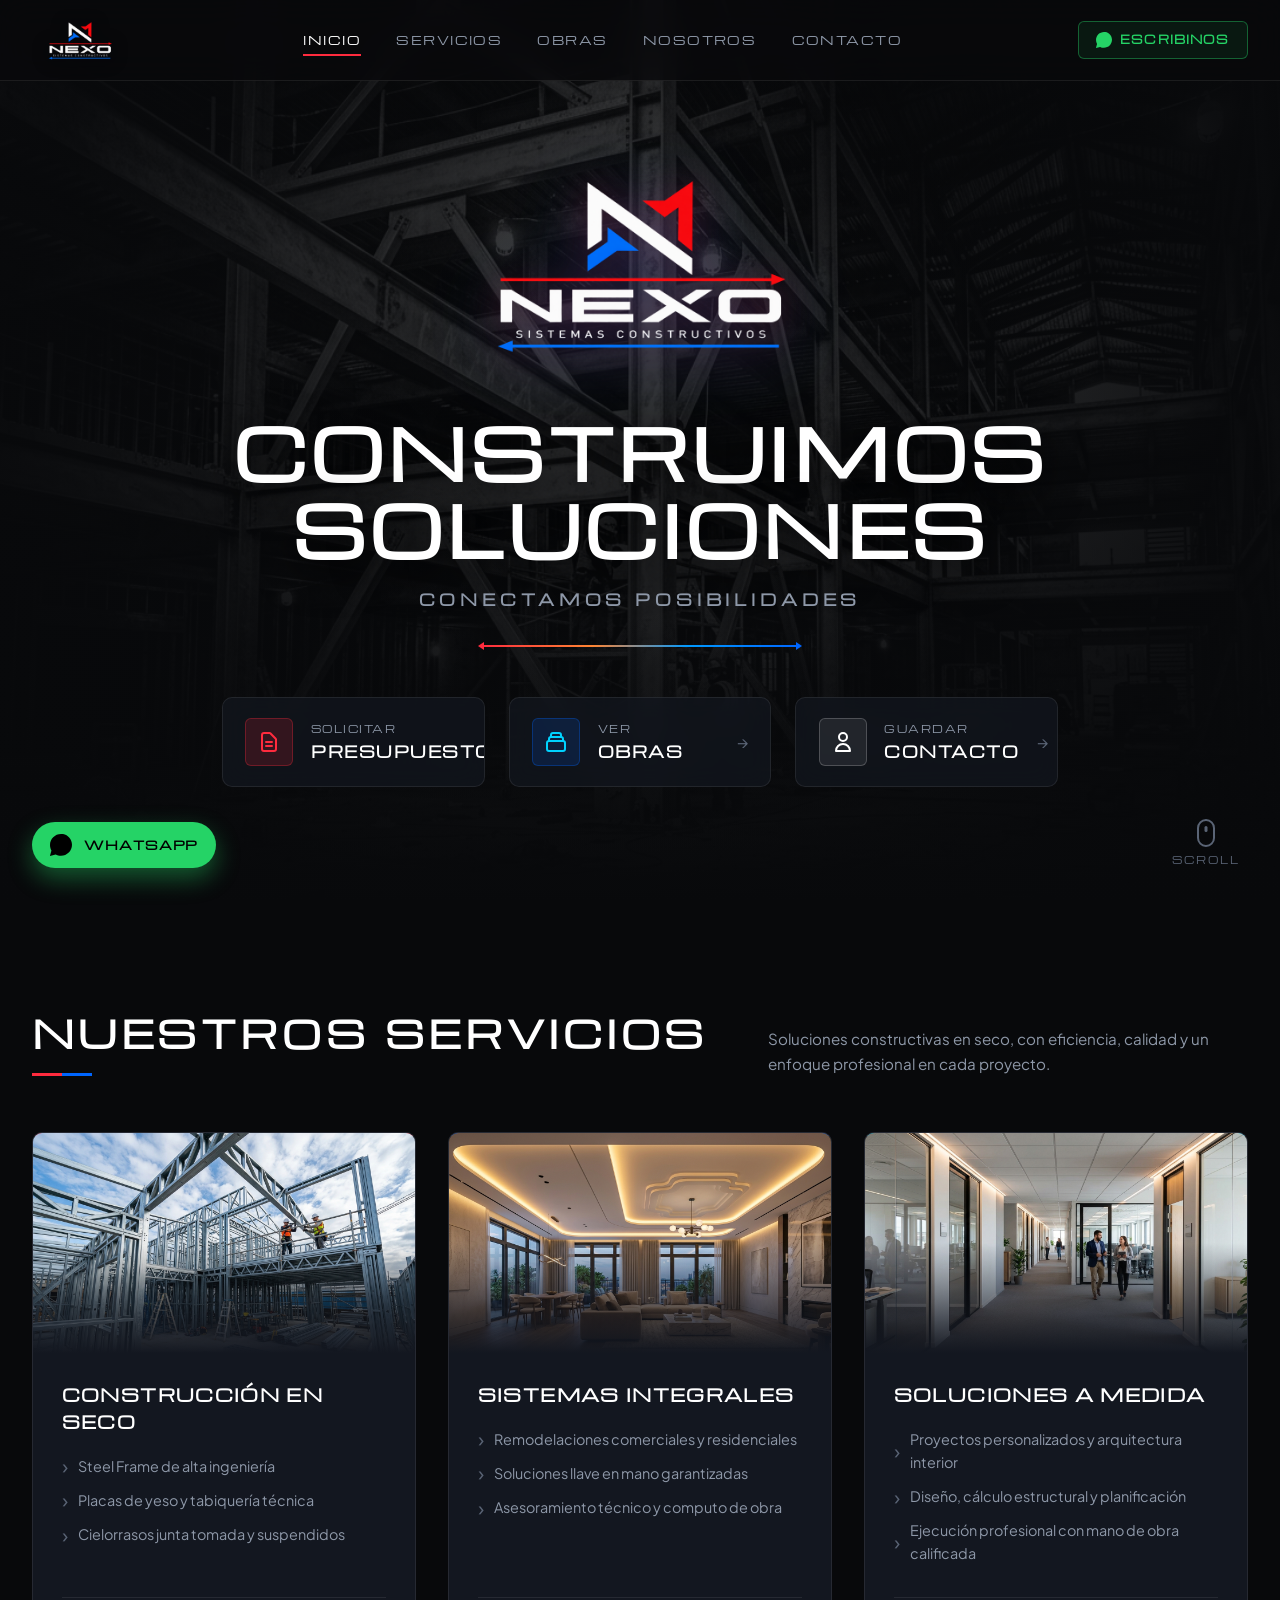
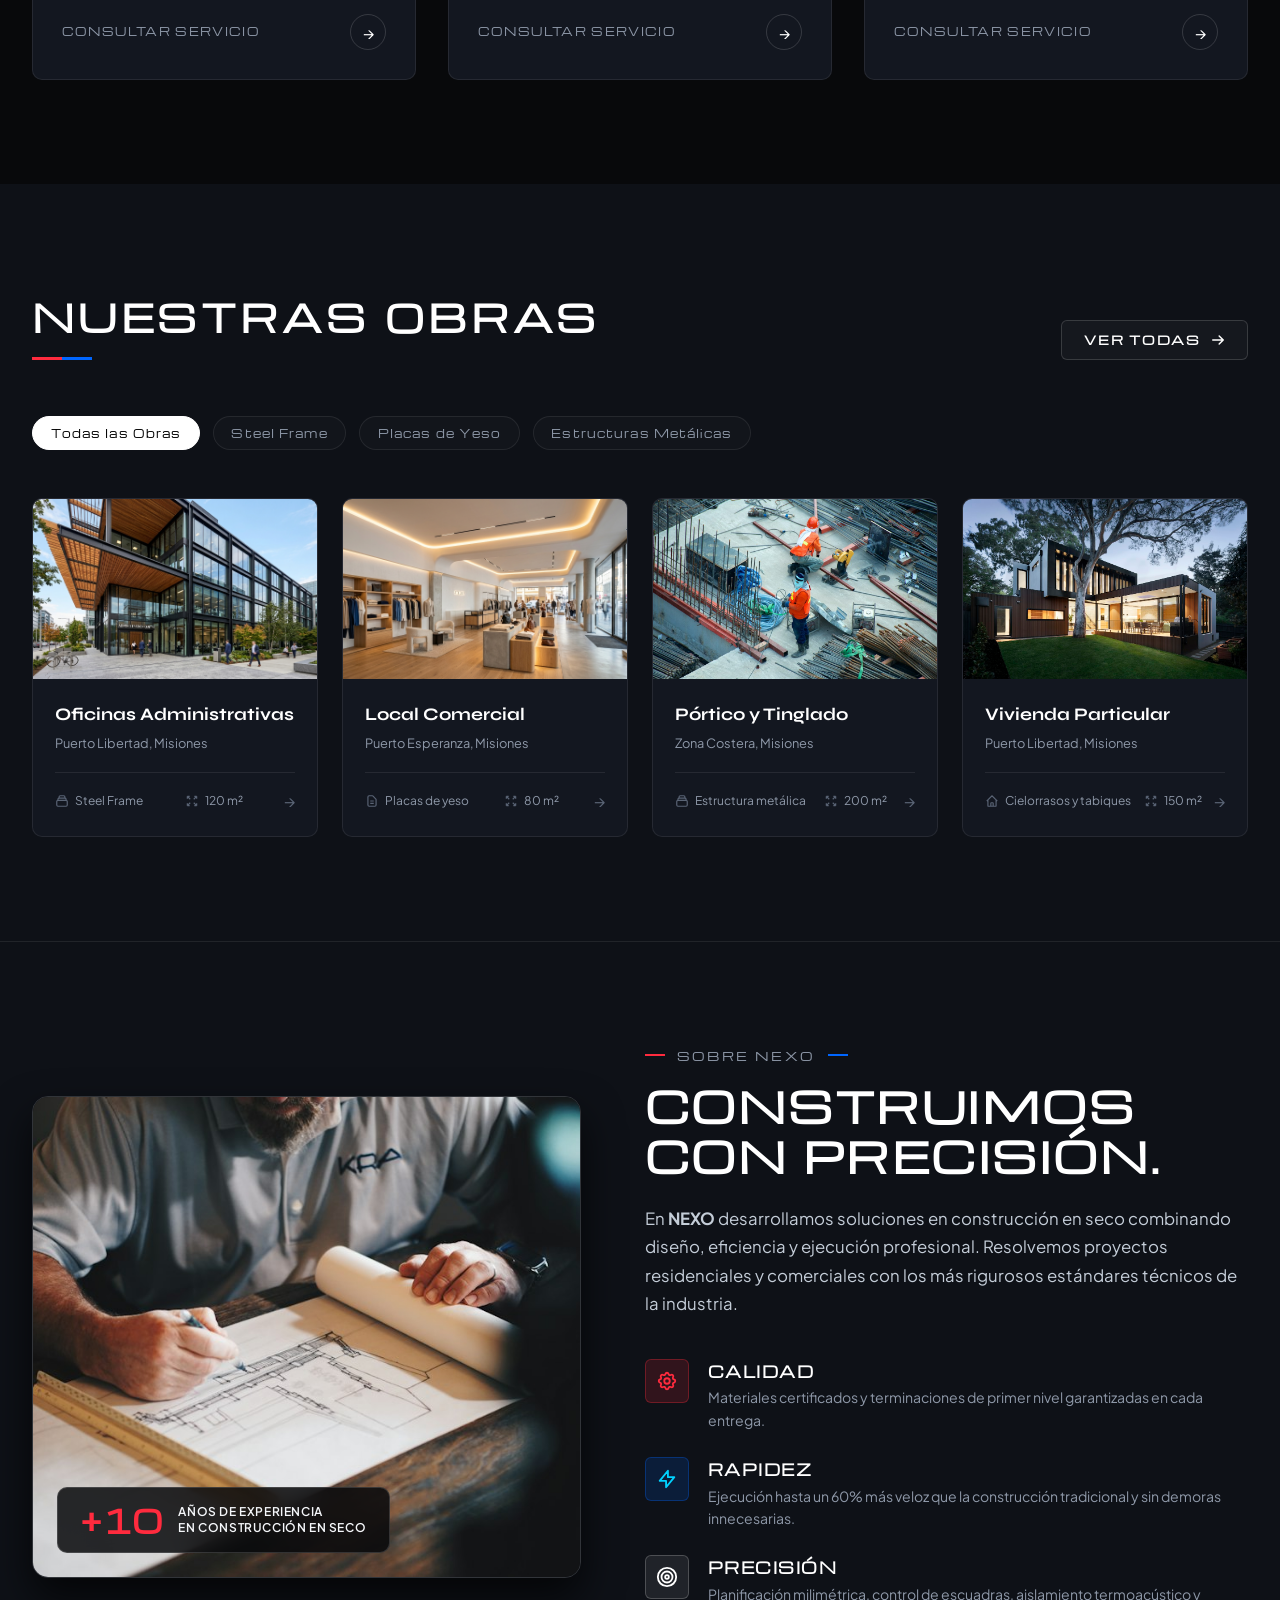
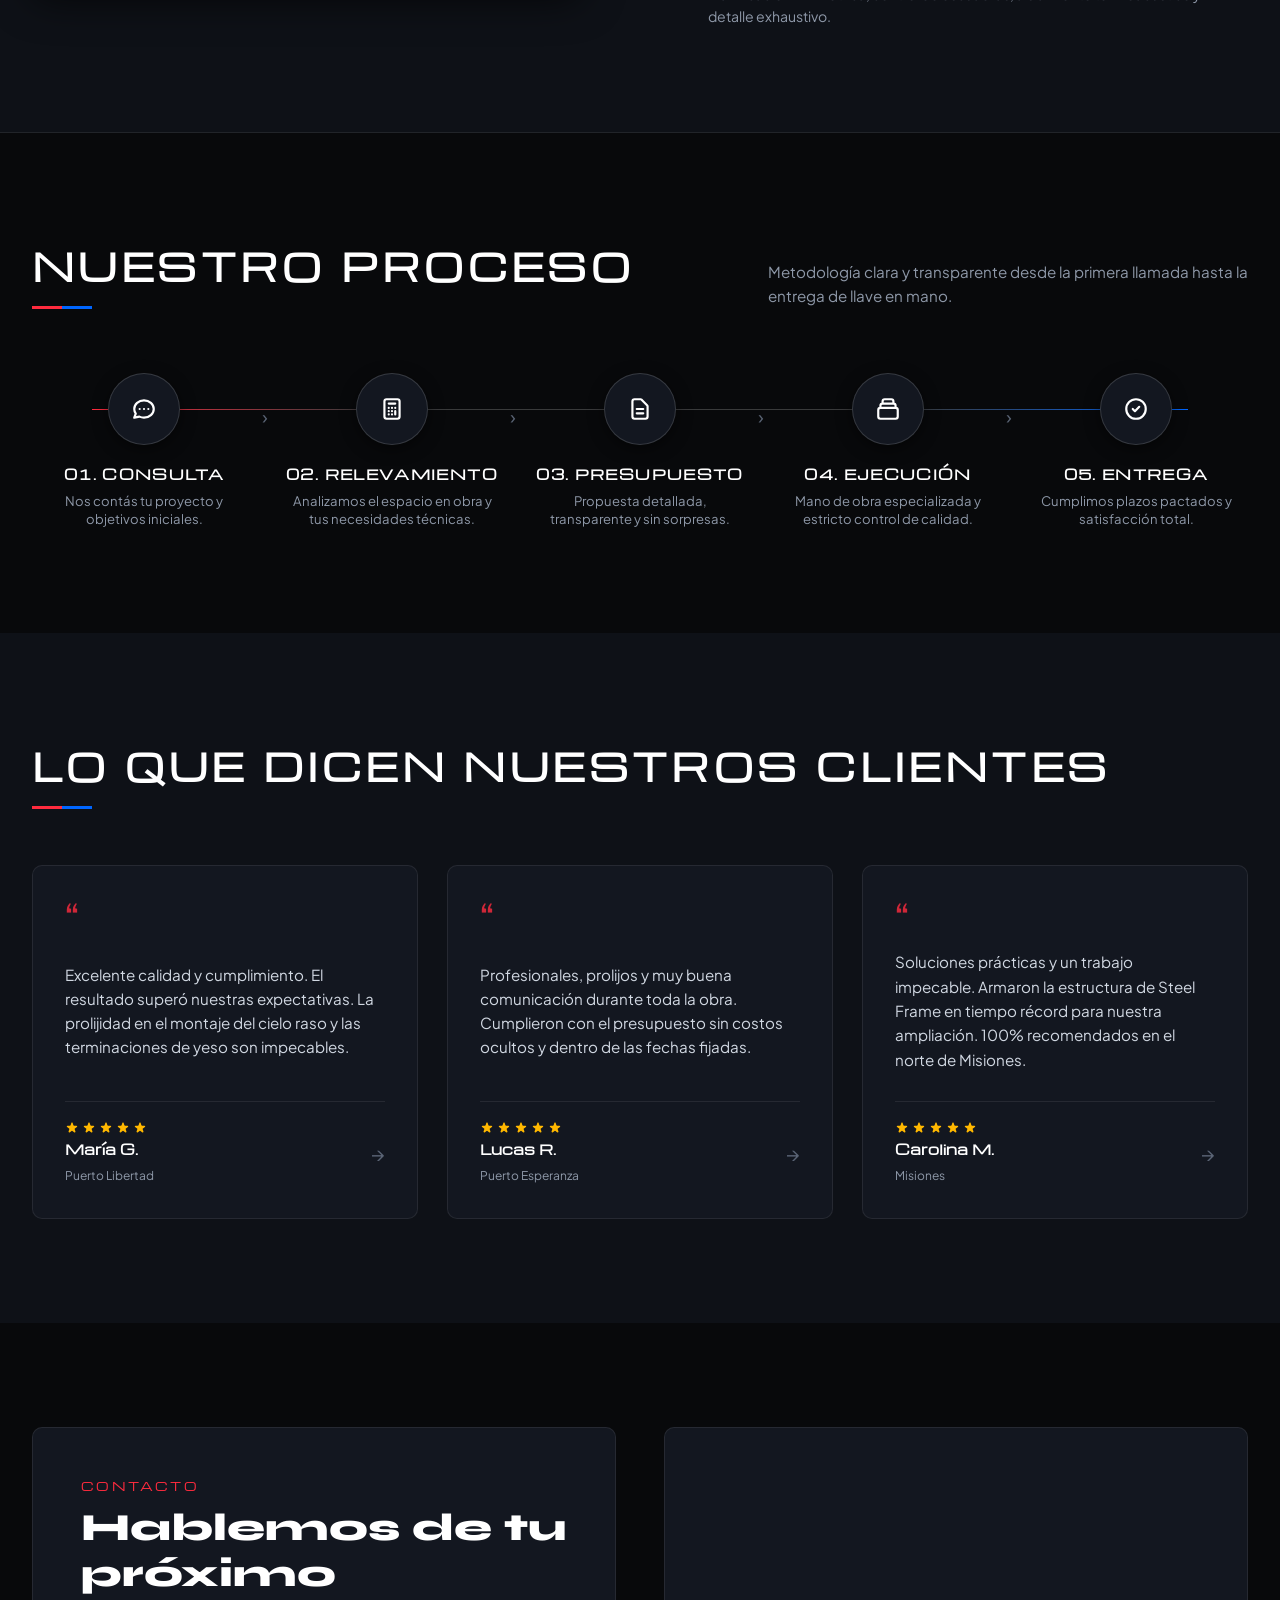
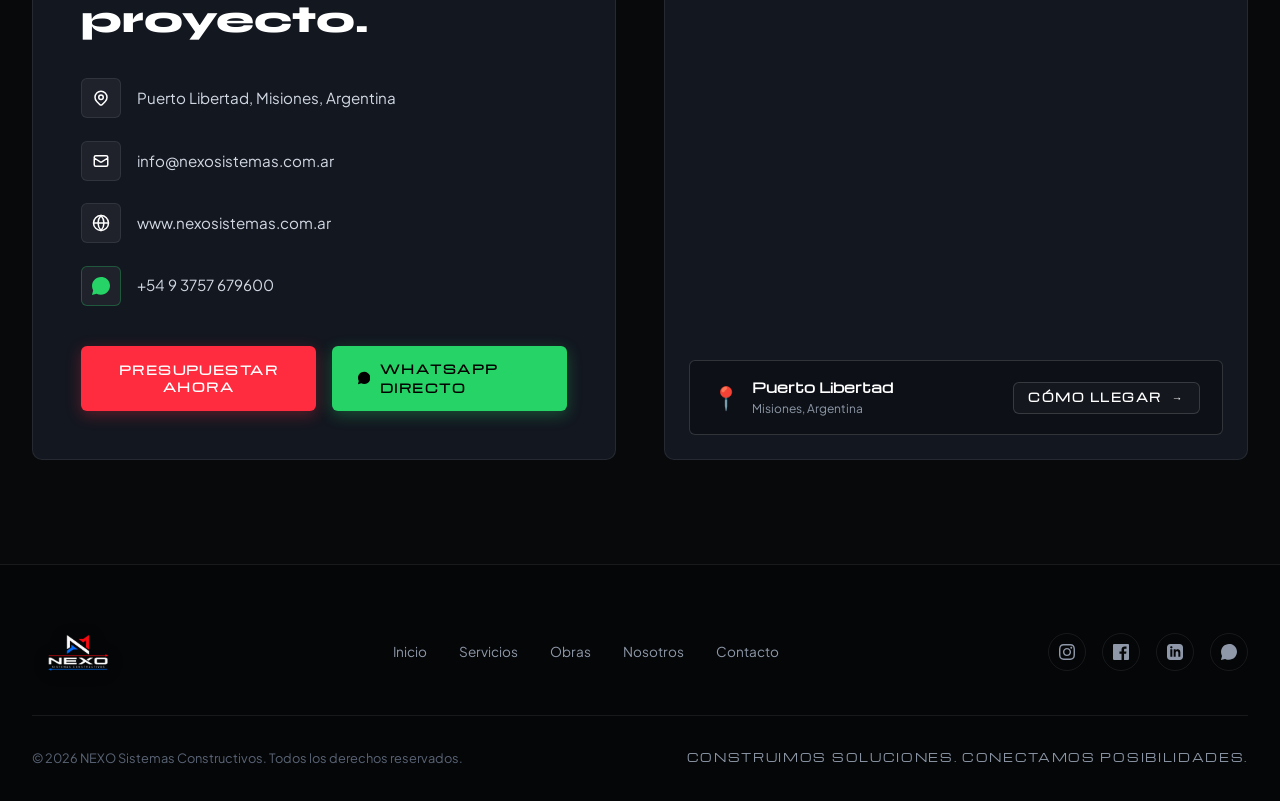
==== commit 8abd5925: "Actualizar numero de WhatsApp a 3757679600 en index.html y js/main.js" ====
--- a/index.html
+++ b/index.html
@@ -45,7 +45,7 @@
 
       <!-- CTA WhatsApp -->
       <div style="display: flex; align-items: center; gap: 1rem;">
-        <a href="https://wa.me/5493757000000?text=Hola%20NEXO!%20Quisiera%20hacerles%20una%20consulta." target="_blank" rel="noopener noreferrer" class="header-cta-btn" id="header-whatsapp-cta">
+        <a href="https://wa.me/5493757679600?text=Hola%20NEXO!%20Quisiera%20hacerles%20una%20consulta." target="_blank" rel="noopener noreferrer" class="header-cta-btn" id="header-whatsapp-cta">
           <svg viewBox="0 0 24 24"><path d="M12.031 6.172c-3.181 0-5.767 2.586-5.768 5.766-.001 1.298.38 2.27 1.019 3.287l-.582 2.128 2.182-.573c.978.58 1.911.928 3.145.929 3.178 0 5.767-2.587 5.768-5.766.001-3.187-2.575-5.77-5.764-5.771zm3.392 8.244c-.144.405-.837.774-1.17.824-.299.045-.677.063-1.092-.069-.252-.08-.575-.187-.988-.365-1.739-.751-2.874-2.502-2.961-2.617-.087-.116-.708-.94-.708-1.793s.448-1.273.607-1.446c.159-.173.346-.217.462-.217l.332.006c.106.005.249-.04.39.298.144.347.491 1.2.534 1.287.043.087.072.188.014.304-.058.116-.087.188-.173.289l-.26.304c-.087.086-.177.18-.076.354.101.174.449.741.964 1.201.662.591 1.221.774 1.394.86.174.086.276.072.376-.044.101-.116.433-.506.549-.68.116-.173.231-.145.39-.086s1.011.477 1.184.564.289.13.332.202c.045.072.045.419-.099.824zm-3.423-14.416c-6.627 0-12 5.373-12 12 0 2.155.57 4.175 1.564 5.927l-1.657 6.059 6.223-1.632c1.696.924 3.633 1.446 5.87 1.446 6.627 0 12-5.373 12-12s-5.373-12-12-12z"/></svg>
           <span>Escribinos</span>
         </a>
@@ -170,7 +170,7 @@
             </ul>
             <div class="service-card-footer">
               <span class="service-cta-link">Consultar servicio</span>
-              <a href="https://wa.me/5493757000000?text=Hola%20NEXO!%20Quiero%20consultar%20sobre%20Construcción%20en%20Seco%20y%20Steel%20Frame." target="_blank" rel="noopener" class="service-circle-btn" aria-label="Consultar por Construcción en Seco">→</a>
+              <a href="https://wa.me/5493757679600?text=Hola%20NEXO!%20Quiero%20consultar%20sobre%20Construcción%20en%20Seco%20y%20Steel%20Frame." target="_blank" rel="noopener" class="service-circle-btn" aria-label="Consultar por Construcción en Seco">→</a>
             </div>
           </div>
         </div>
@@ -191,7 +191,7 @@
             </ul>
             <div class="service-card-footer">
               <span class="service-cta-link">Consultar servicio</span>
-              <a href="https://wa.me/5493757000000?text=Hola%20NEXO!%20Quiero%20consultar%20sobre%20Sistemas%20Integrales%20Llave%20en%20Mano." target="_blank" rel="noopener" class="service-circle-btn" aria-label="Consultar por Sistemas Integrales">→</a>
+              <a href="https://wa.me/5493757679600?text=Hola%20NEXO!%20Quiero%20consultar%20sobre%20Sistemas%20Integrales%20Llave%20en%20Mano." target="_blank" rel="noopener" class="service-circle-btn" aria-label="Consultar por Sistemas Integrales">→</a>
             </div>
           </div>
         </div>
@@ -212,7 +212,7 @@
             </ul>
             <div class="service-card-footer">
               <span class="service-cta-link">Consultar servicio</span>
-              <a href="https://wa.me/5493757000000?text=Hola%20NEXO!%20Quiero%20consultar%20sobre%20Soluciones%20a%20Medida." target="_blank" rel="noopener" class="service-circle-btn" aria-label="Consultar por Soluciones a Medida">→</a>
+              <a href="https://wa.me/5493757679600?text=Hola%20NEXO!%20Quiero%20consultar%20sobre%20Soluciones%20a%20Medida." target="_blank" rel="noopener" class="service-circle-btn" aria-label="Consultar por Soluciones a Medida">→</a>
             </div>
           </div>
         </div>
@@ -573,11 +573,11 @@
             </a>
 
             <!-- Teléfono / WhatsApp -->
-            <a href="https://wa.me/5493757000000" target="_blank" rel="noopener" class="contact-detail-row">
+            <a href="https://wa.me/5493757679600" target="_blank" rel="noopener" class="contact-detail-row">
               <div class="contact-icon-box" style="color: #25d366; border-color: rgba(37, 211, 102, 0.3);">
                 <svg viewBox="0 0 24 24" fill="currentColor"><path d="M12.031 6.172c-3.181 0-5.767 2.586-5.768 5.766-.001 1.298.38 2.27 1.019 3.287l-.582 2.128 2.182-.573c.978.58 1.911.928 3.145.929 3.178 0 5.767-2.587 5.768-5.766.001-3.187-2.575-5.77-5.764-5.771zm3.392 8.244c-.144.405-.837.774-1.17.824-.299.045-.677.063-1.092-.069-.252-.08-.575-.187-.988-.365-1.739-.751-2.874-2.502-2.961-2.617-.087-.116-.708-.94-.708-1.793s.448-1.273.607-1.446c.159-.173.346-.217.462-.217l.332.006c.106.005.249-.04.39.298.144.347.491 1.2.534 1.287.043.087.072.188.014.304-.058.116-.087.188-.173.289l-.26.304c-.087.086-.177.18-.076.354.101.174.449.741.964 1.201.662.591 1.221.774 1.394.86.174.086.276.072.376-.044.101-.116.433-.506.549-.68.116-.173.231-.145.39-.086s1.011.477 1.184.564.289.13.332.202c.045.072.045.419-.099.824zm-3.423-14.416c-6.627 0-12 5.373-12 12 0 2.155.57 4.175 1.564 5.927l-1.657 6.059 6.223-1.632c1.696.924 3.633 1.446 5.87 1.446 6.627 0 12-5.373 12-12s-5.373-12-12-12z"/></svg>
               </div>
-              <span>+54 9 3757 000000</span>
+              <span>+54 9 3757 679600</span>
             </a>
           </div>
 
@@ -586,7 +586,7 @@
             <button class="btn-primary-red trigger-presupuesto">
               <span>Presupuestar Ahora</span>
             </button>
-            <a href="https://wa.me/5493757000000?text=Hola%20NEXO!%20Deseo%20hacer%20una%20consulta." target="_blank" rel="noopener" class="btn-primary-whatsapp">
+            <a href="https://wa.me/5493757679600?text=Hola%20NEXO!%20Deseo%20hacer%20una%20consulta." target="_blank" rel="noopener" class="btn-primary-whatsapp">
               <svg viewBox="0 0 24 24" width="16" height="16" fill="currentColor"><path d="M12.031 6.172c-3.181 0-5.767 2.586-5.768 5.766-.001 1.298.38 2.27 1.019 3.287l-.582 2.128 2.182-.573c.978.58 1.911.928 3.145.929 3.178 0 5.767-2.587 5.768-5.766.001-3.187-2.575-5.77-5.764-5.771zm3.392 8.244c-.144.405-.837.774-1.17.824-.299.045-.677.063-1.092-.069-.252-.08-.575-.187-.988-.365-1.739-.751-2.874-2.502-2.961-2.617-.087-.116-.708-.94-.708-1.793s.448-1.273.607-1.446c.159-.173.346-.217.462-.217l.332.006c.106.005.249-.04.39.298.144.347.491 1.2.534 1.287.043.087.072.188.014.304-.058.116-.087.188-.173.289l-.26.304c-.087.086-.177.18-.076.354.101.174.449.741.964 1.201.662.591 1.221.774 1.394.86.174.086.276.072.376-.044.101-.116.433-.506.549-.68.116-.173.231-.145.39-.086s1.011.477 1.184.564.289.13.332.202c.045.072.045.419-.099.824zm-3.423-14.416c-6.627 0-12 5.373-12 12 0 2.155.57 4.175 1.564 5.927l-1.657 6.059 6.223-1.632c1.696.924 3.633 1.446 5.87 1.446 6.627 0 12-5.373 12-12s-5.373-12-12-12z"/></svg>
               <span>WhatsApp Directo</span>
             </a>
@@ -653,7 +653,7 @@
           <a href="#" class="social-btn" aria-label="LinkedIn">
             <svg viewBox="0 0 24 24"><path d="M19 0h-14c-2.761 0-5 2.239-5 5v14c0 2.761 2.239 5 5 5h14c2.762 0 5-2.239 5-5v-14c0-2.761-2.238-5-5-5zm-11 19h-3v-11h3v11zm-1.5-12.268c-.966 0-1.75-.79-1.75-1.764s.784-1.764 1.75-1.764 1.75.79 1.75 1.764-.783 1.764-1.75 1.764zm13.5 12.268h-3v-5.604c0-3.368-4-3.113-4 0v5.604h-3v-11h3v1.765c1.396-2.586 7-2.777 7 2.476v6.759z"/></svg>
           </a>
-          <a href="https://wa.me/5493757000000" target="_blank" rel="noopener" class="social-btn" aria-label="WhatsApp">
+          <a href="https://wa.me/5493757679600" target="_blank" rel="noopener" class="social-btn" aria-label="WhatsApp">
             <svg viewBox="0 0 24 24"><path d="M12.031 6.172c-3.181 0-5.767 2.586-5.768 5.766-.001 1.298.38 2.27 1.019 3.287l-.582 2.128 2.182-.573c.978.58 1.911.928 3.145.929 3.178 0 5.767-2.587 5.768-5.766.001-3.187-2.575-5.77-5.764-5.771zm3.392 8.244c-.144.405-.837.774-1.17.824-.299.045-.677.063-1.092-.069-.252-.08-.575-.187-.988-.365-1.739-.751-2.874-2.502-2.961-2.617-.087-.116-.708-.94-.708-1.793s.448-1.273.607-1.446c.159-.173.346-.217.462-.217l.332.006c.106.005.249-.04.39.298.144.347.491 1.2.534 1.287.043.087.072.188.014.304-.058.116-.087.188-.173.289l-.26.304c-.087.086-.177.18-.076.354.101.174.449.741.964 1.201.662.591 1.221.774 1.394.86.174.086.276.072.376-.044.101-.116.433-.506.549-.68.116-.173.231-.145.39-.086s1.011.477 1.184.564.289.13.332.202c.045.072.045.419-.099.824zm-3.423-14.416c-6.627 0-12 5.373-12 12 0 2.155.57 4.175 1.564 5.927l-1.657 6.059 6.223-1.632c1.696.924 3.633 1.446 5.87 1.446 6.627 0 12-5.373 12-12s-5.373-12-12-12z"/></svg>
           </a>
         </div>
@@ -743,7 +743,7 @@
         <div style="font-weight: 700; color: #fff; font-size: 1.1rem; margin-bottom: 4px;">NEXO Sistemas Constructivos</div>
         <div style="font-size: 0.82rem; color: var(--text-muted); margin-bottom: 12px;">Construcción en Seco & Steel Frame</div>
         <div style="font-size: 0.85rem; color: #d1d8e2; line-height: 1.6;">
-          📞 <strong>Tel:</strong> +54 9 3757 000000<br>
+          📞 <strong>Tel:</strong> +54 9 3757 679600<br>
           ✉️ <strong>Email:</strong> info@nexosistemas.com.ar<br>
           🌐 <strong>Web:</strong> www.nexosistemas.com.ar<br>
           📍 <strong>Zona:</strong> Puerto Libertad, Misiones
@@ -793,7 +793,7 @@
   </div>
 
   <!-- ==================== FLOATING WHATSAPP BUTTON ==================== -->
-  <a href="https://wa.me/5493757000000?text=Hola%20NEXO!%20Me%20contacto%20desde%20la%20página%20web." target="_blank" rel="noopener" class="floating-whatsapp" aria-label="Escribinos por WhatsApp">
+  <a href="https://wa.me/5493757679600?text=Hola%20NEXO!%20Me%20contacto%20desde%20la%20página%20web." target="_blank" rel="noopener" class="floating-whatsapp" aria-label="Escribinos por WhatsApp">
     <svg viewBox="0 0 24 24"><path d="M12.031 6.172c-3.181 0-5.767 2.586-5.768 5.766-.001 1.298.38 2.27 1.019 3.287l-.582 2.128 2.182-.573c.978.58 1.911.928 3.145.929 3.178 0 5.767-2.587 5.768-5.766.001-3.187-2.575-5.77-5.764-5.771zm3.392 8.244c-.144.405-.837.774-1.17.824-.299.045-.677.063-1.092-.069-.252-.08-.575-.187-.988-.365-1.739-.751-2.874-2.502-2.961-2.617-.087-.116-.708-.94-.708-1.793s.448-1.273.607-1.446c.159-.173.346-.217.462-.217l.332.006c.106.005.249-.04.39.298.144.347.491 1.2.534 1.287.043.087.072.188.014.304-.058.116-.087.188-.173.289l-.26.304c-.087.086-.177.18-.076.354.101.174.449.741.964 1.201.662.591 1.221.774 1.394.86.174.086.276.072.376-.044.101-.116.433-.506.549-.68.116-.173.231-.145.39-.086s1.011.477 1.184.564.289.13.332.202c.045.072.045.419-.099.824zm-3.423-14.416c-6.627 0-12 5.373-12 12 0 2.155.57 4.175 1.564 5.927l-1.657 6.059 6.223-1.632c1.696.924 3.633 1.446 5.87 1.446 6.627 0 12-5.373 12-12s-5.373-12-12-12z"/></svg>
     <span>WhatsApp</span>
   </a>
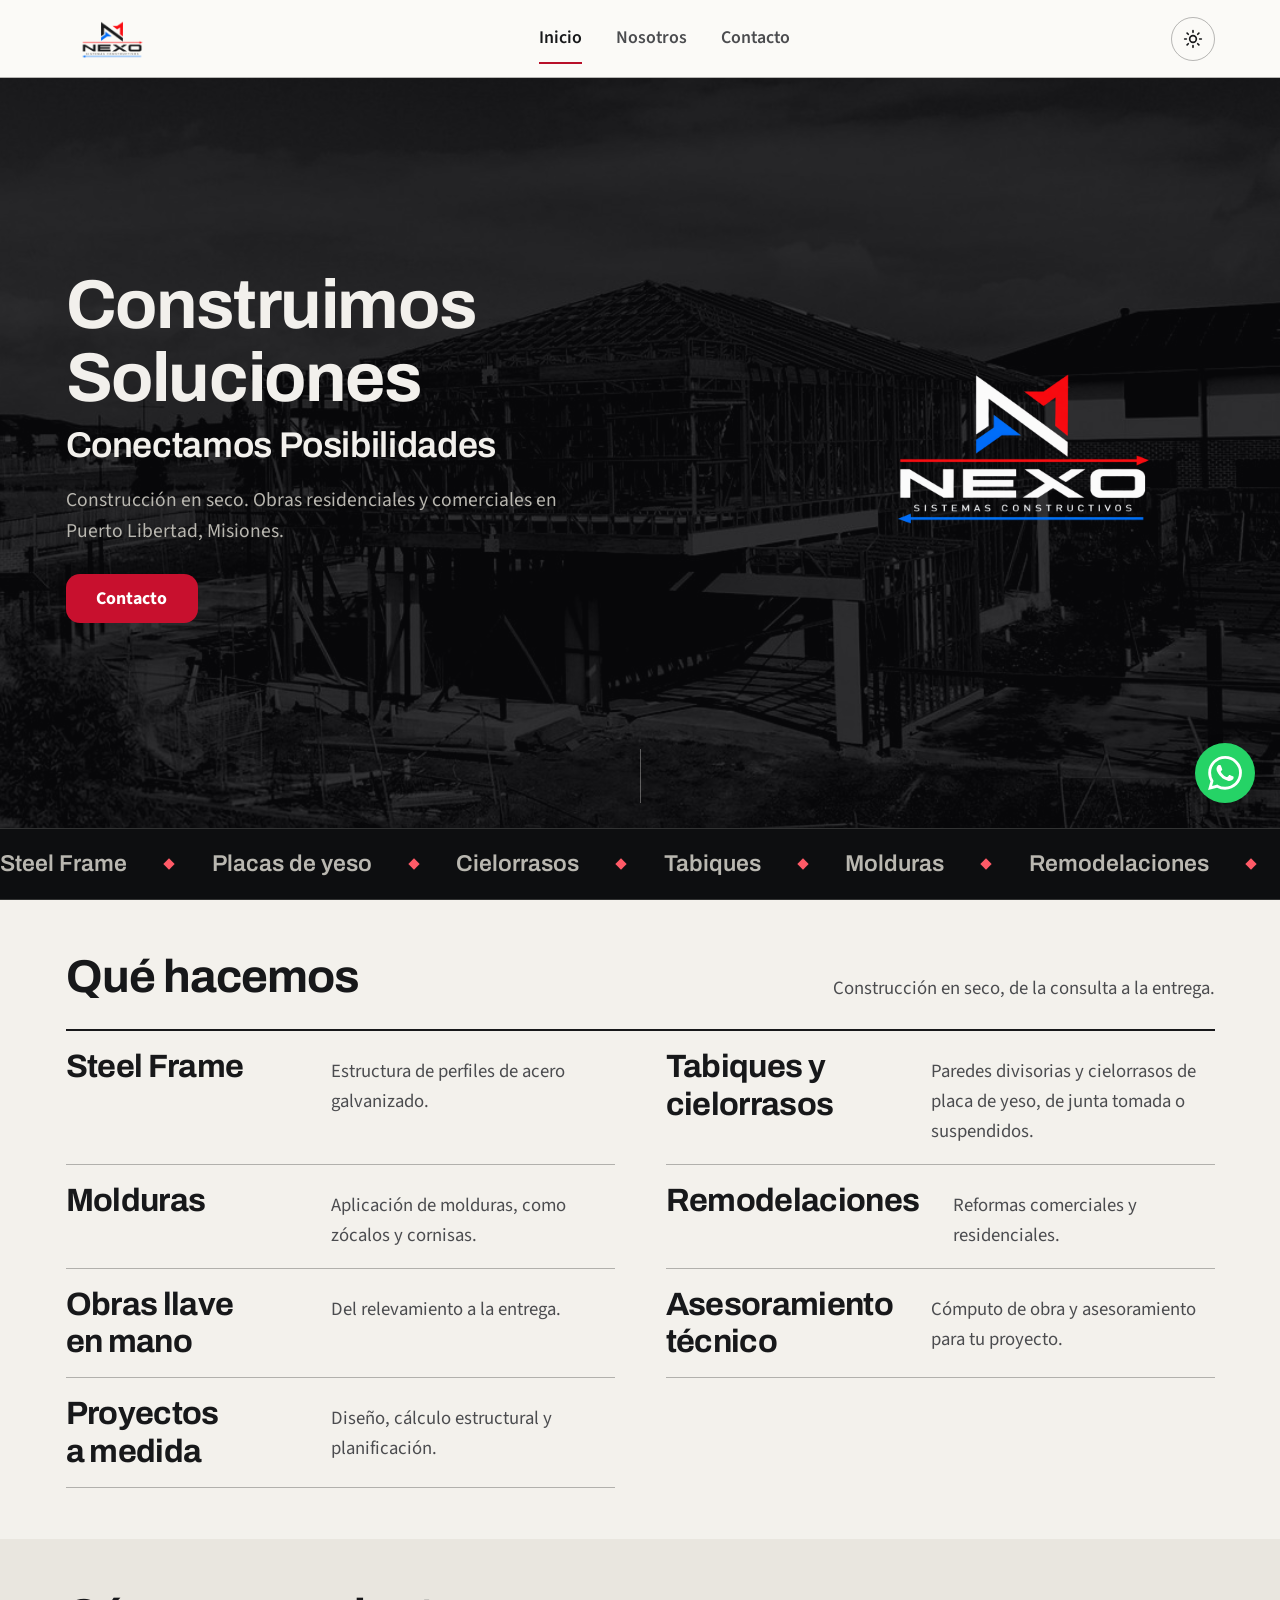
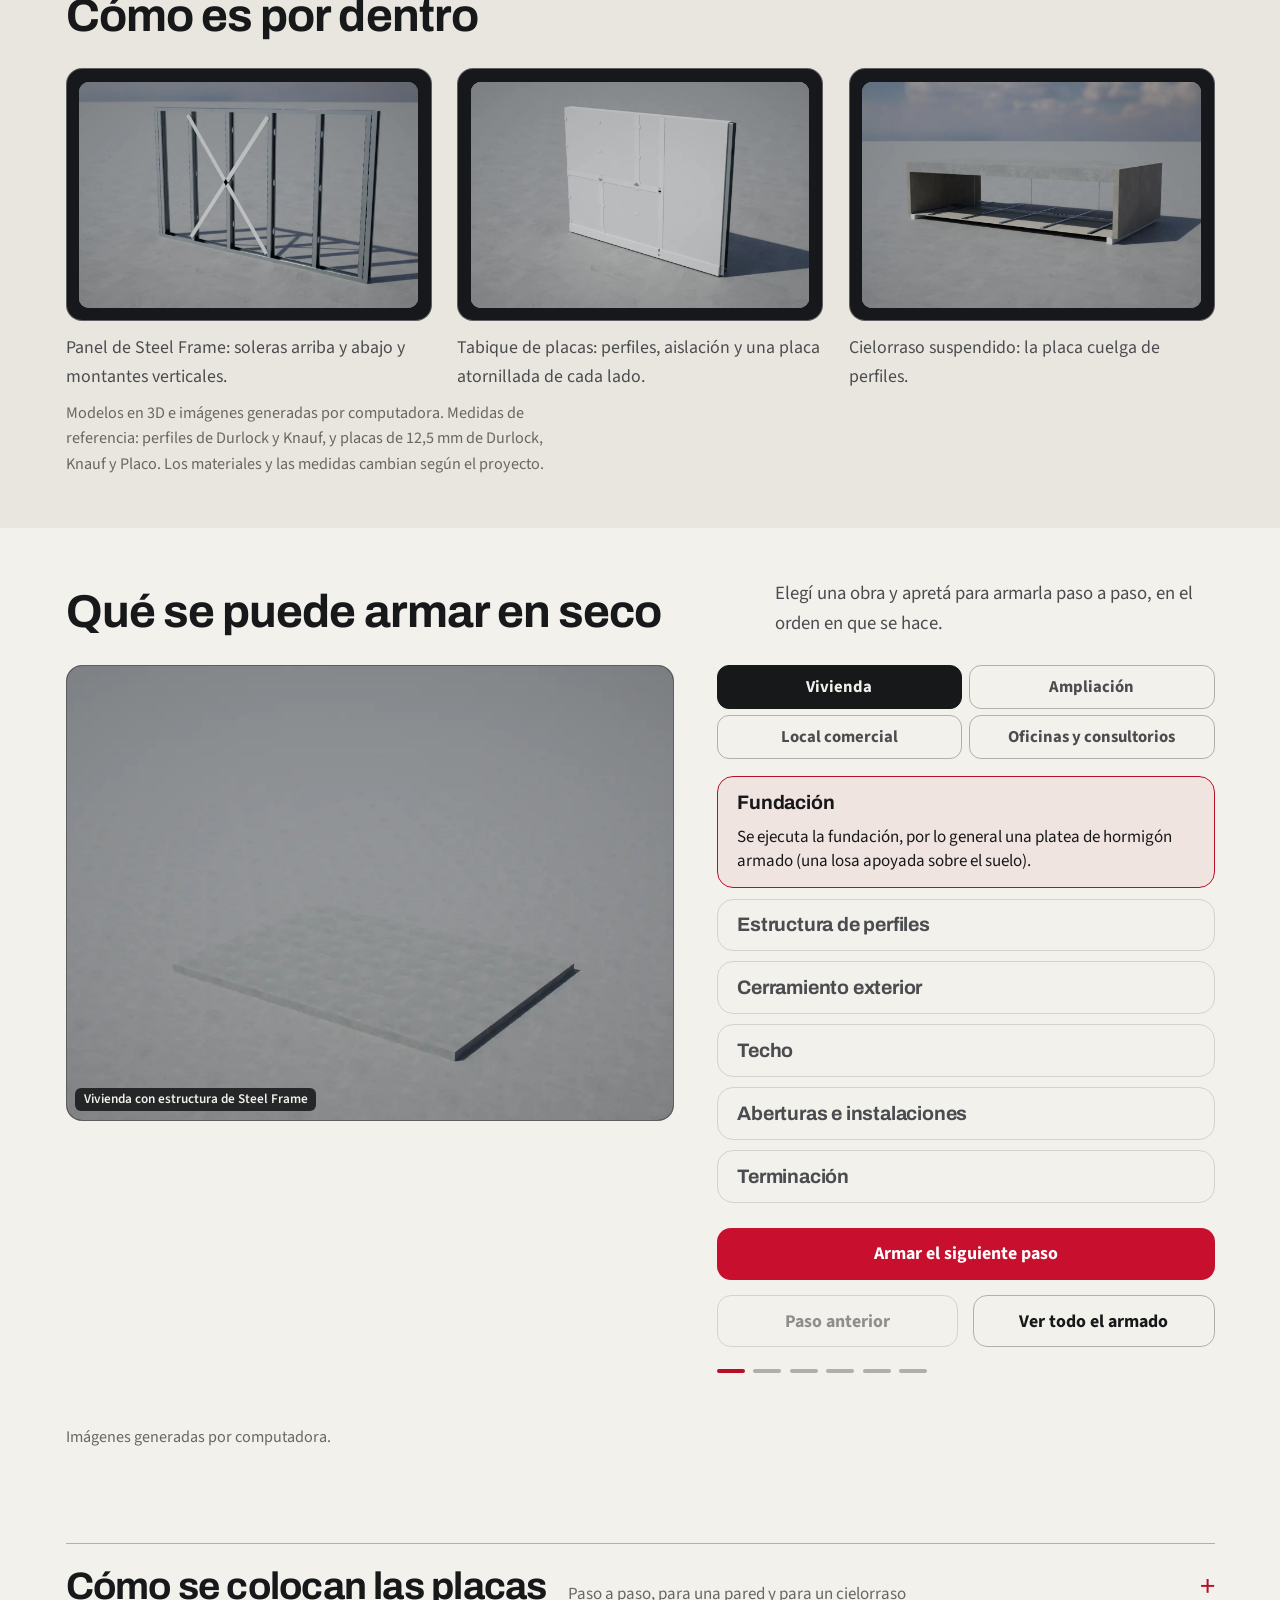
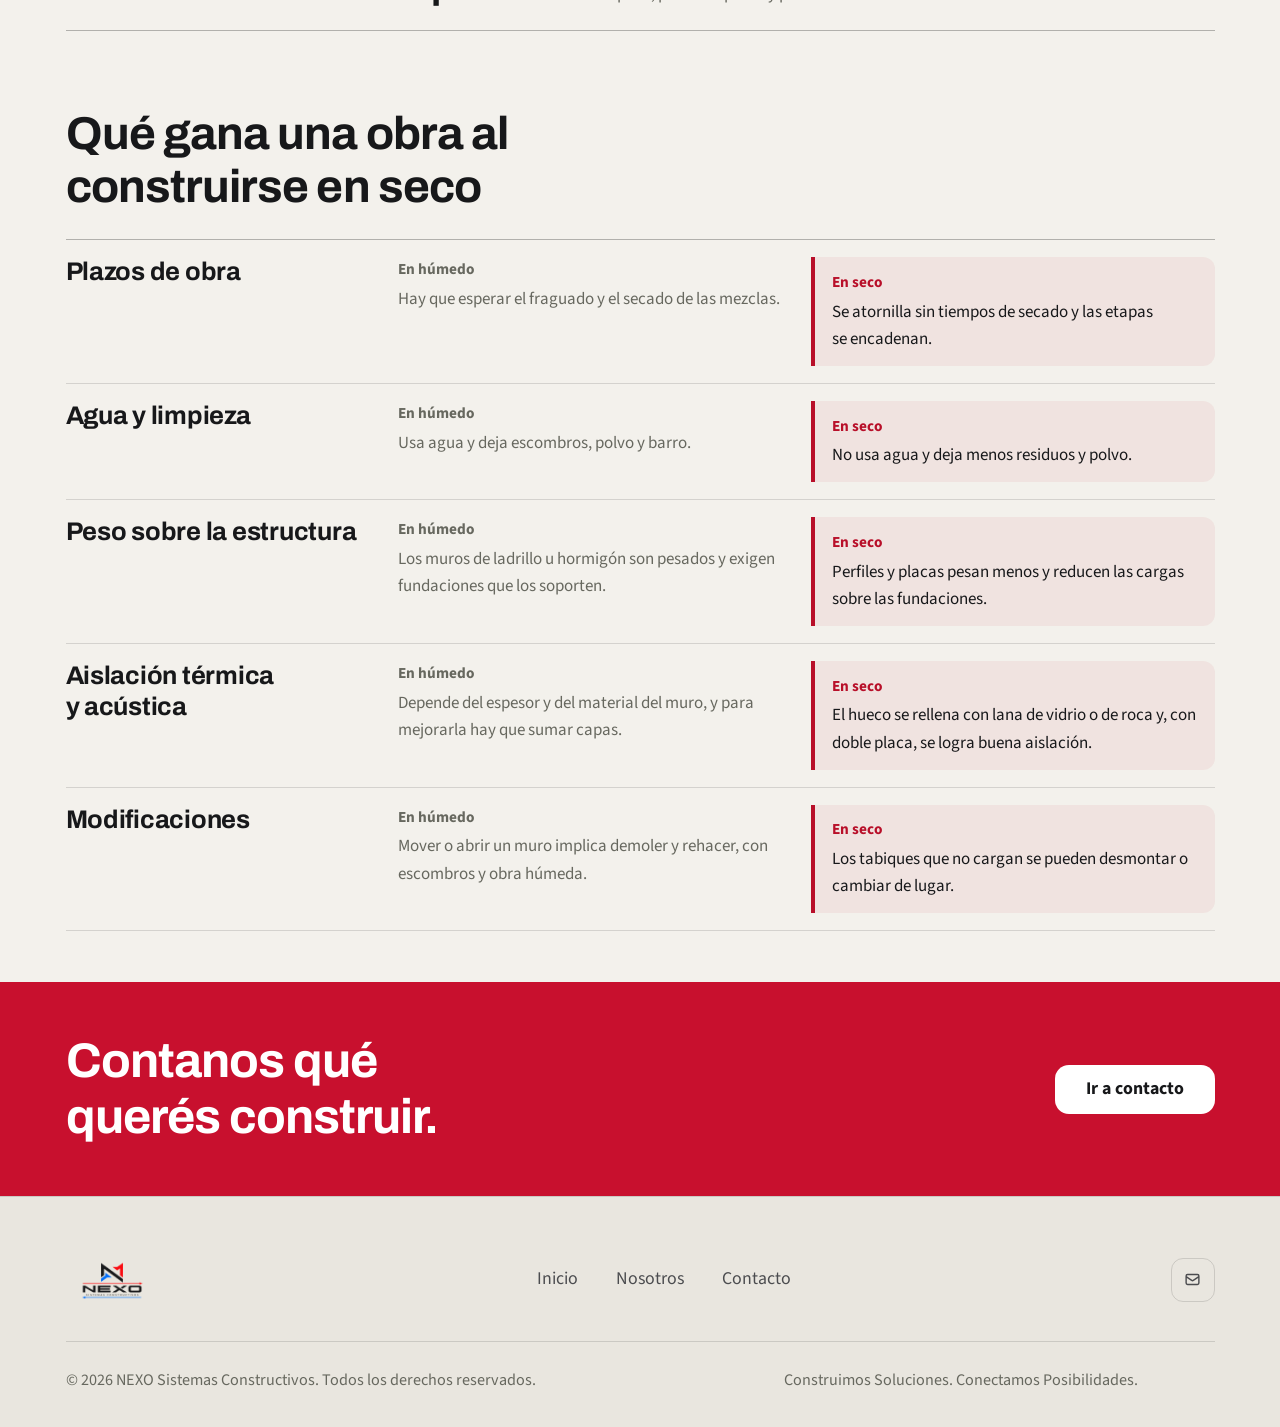
==== commit 6569a534: "Nuevo sitio: inicio, nosotros y contacto con 3D y 2D de materiales reales - Inicio con servicios, vi" ====
--- a/index.html
+++ b/index.html
@@ -1,804 +1,786 @@
 <!DOCTYPE html>
-<html lang="es">
+<html lang="es" data-theme="dark">
 <head>
   <meta charset="UTF-8">
-  <meta name="viewport" content="width=device-width, initial-scale=1.0">
+  <meta name="viewport" content="width=device-width, initial-scale=1, viewport-fit=cover">
   <title>NEXO | Sistemas Constructivos - Construcción en Seco y Steel Frame</title>
-  
-  <!-- SEO & Social Meta -->
-  <meta name="description" content="NEXO Sistemas Constructivos. Expertos en Steel Framing, Cielorrasos, Tabiques de Yeso y Soluciones Llave en Mano en Puerto Libertad, Misiones y alrededores.">
-  <meta name="keywords" content="Steel Frame, Construcción en Seco, Cielorrasos, Durlock, Placas de Yeso, Misiones, Puerto Libertad, Arquitectura, Remodelaciones">
-  <meta property="og:title" content="NEXO Sistemas Constructivos | Construimos Soluciones">
-  <meta property="og:description" content="Soluciones constructivas en seco con eficiencia, calidad y ejecución profesional en Misiones.">
-  <meta property="og:image" content="assets/images/hero_bg.jpg">
+
+  <!-- Tema: se define antes de pintar para evitar el parpadeo -->
+  <script>
+    (function () {
+      var theme = 'dark';
+      try {
+        theme = localStorage.getItem('nexo-theme') ||
+          (window.matchMedia('(prefers-color-scheme: light)').matches ? 'light' : 'dark');
+      } catch (e) {}
+      document.documentElement.setAttribute('data-theme', theme);
+      try {
+        if ('IntersectionObserver' in window && !window.matchMedia('(prefers-reduced-motion: reduce)').matches) {
+          document.documentElement.classList.add('reveal-ready');
+          setTimeout(function () {
+            if (!window.__nexoReady) document.documentElement.classList.remove('reveal-ready');
+          }, 4000);
+        }
+      } catch (e) {}
+      try {
+        if (sessionStorage.getItem('nexo-seen')) {
+          document.documentElement.classList.add('no-intro');
+        } else {
+          sessionStorage.setItem('nexo-seen', '1');
+        }
+      } catch (e) {}
+    })();
+  </script>
+
+  <meta name="description" content="NEXO Sistemas Constructivos. Construcción en seco, Steel Frame, cielorrasos, tabiques de yeso y molduras en Puerto Libertad, Misiones y la región.">
+  <meta name="keywords" content="Steel Frame, Construcción en Seco, Cielorrasos, Placas de Yeso, Misiones, Puerto Libertad, Remodelaciones">
+  <meta property="og:title" content="NEXO | Sistemas Constructivos - Construcción en Seco y Steel Frame">
+  <meta property="og:description" content="Construcción en seco y Steel Frame en Misiones. Qué diferencia hay con la construcción en húmedo y por qué conviene.">
+  <meta property="og:image" content="https://www.nexosistemas.com.ar/assets/images/og-image.jpg">
   <meta property="og:type" content="website">
-
-  <!-- Favicon -->
-  <link rel="icon" type="image/png" href="assets/images/logo.png">
-
-  <!-- Google Fonts -->
-  <link rel="preconnect" href="https://fonts.googleapis.com">
-  <link rel="preconnect" href="https://fonts.gstatic.com" crossorigin>
-  <link href="https://fonts.googleapis.com/css2?family=Michroma&family=Plus+Jakarta+Sans:wght@300;400;500;600;700;800&family=Syne:wght@600;700;800&display=swap" rel="stylesheet">
-
-  <!-- Main Stylesheet -->
-  <link rel="stylesheet" href="css/style.css">
+  <meta property="og:locale" content="es_AR">
+  <meta property="og:image:width" content="1200">
+  <meta property="og:image:height" content="630">
+  <meta name="twitter:card" content="summary_large_image">
+  <link rel="icon" type="image/png" href="assets/images/favicon-light.png?v=3" media="(prefers-color-scheme: light)">
+  <link rel="icon" type="image/png" href="assets/images/favicon.png?v=3">
+  <link rel="apple-touch-icon" href="assets/images/apple-touch-icon.png?v=3">
+  <meta name="theme-color" content="#0d0e10">
+
+  <link rel="preload" as="image" href="assets/images/hero_steelframe.jpg">
+
+  <link rel="canonical" href="https://www.nexosistemas.com.ar/">
+  <meta property="og:url" content="https://www.nexosistemas.com.ar/">
+  <script type="application/ld+json">
+  {
+    "@context": "https://schema.org",
+    "@type": "HomeAndConstructionBusiness",
+    "name": "NEXO Sistemas Constructivos",
+    "url": "https://www.nexosistemas.com.ar/",
+    "logo": "https://www.nexosistemas.com.ar/assets/images/logo.png",
+    "image": "https://www.nexosistemas.com.ar/assets/images/og-image.jpg",
+    "telephone": "+5493757679600",
+    "email": "info@nexosistemas.com.ar",
+    "address": {
+      "@type": "PostalAddress",
+      "addressLocality": "Puerto Libertad",
+      "addressRegion": "Misiones",
+      "addressCountry": "AR"
+    }
+  }
+  </script>
+
+  <link rel="preload" href="assets/fonts/archivo-latin.woff2" as="font" type="font/woff2" crossorigin>
+  <link rel="preload" href="assets/fonts/source-sans-3-latin.woff2" as="font" type="font/woff2" crossorigin>
+
+  <link rel="stylesheet" href="css/style.css?v=dd63a6ba">
 </head>
 <body>
-
-  <!-- ==================== HEADER / NAVBAR ==================== -->
+  <a href="#contenido" class="skip-link">Saltar al contenido</a>
+
+  <!-- Iconos reutilizables -->
+  <svg width="0" height="0" style="position:absolute" aria-hidden="true" focusable="false">
+    <symbol id="i-wa" viewBox="0 0 24 24"><path d="M17.472 14.382c-.297-.149-1.758-.867-2.03-.967-.273-.099-.471-.148-.67.15-.197.297-.767.966-.94 1.164-.173.199-.347.223-.644.075-.297-.15-1.255-.463-2.39-1.475-.883-.788-1.48-1.761-1.653-2.059-.173-.297-.018-.458.13-.606.134-.133.298-.347.446-.52.149-.174.198-.298.298-.497.099-.198.05-.371-.025-.52-.075-.149-.669-1.612-.916-2.207-.242-.579-.487-.5-.669-.51-.173-.008-.371-.01-.57-.01-.198 0-.52.074-.792.372-.272.297-1.04 1.016-1.04 2.479 0 1.462 1.065 2.875 1.213 3.074.149.198 2.096 3.2 5.077 4.487.709.306 1.262.489 1.694.625.712.227 1.36.195 1.871.118.571-.085 1.758-.719 2.006-1.413.248-.694.248-1.289.173-1.413-.074-.124-.272-.198-.57-.347m-5.421 7.403h-.004a9.87 9.87 0 01-5.031-1.378l-.361-.214-3.741.982.998-3.648-.235-.374a9.86 9.86 0 01-1.51-5.26c.001-5.45 4.436-9.884 9.888-9.884 2.64 0 5.122 1.03 6.988 2.898a9.825 9.825 0 012.893 6.994c-.003 5.45-4.437 9.884-9.885 9.884m8.413-18.297A11.815 11.815 0 0012.05 0C5.495 0 .16 5.335.157 11.892c0 2.096.547 4.142 1.588 5.945L.057 24l6.305-1.654a11.882 11.882 0 005.683 1.448h.005c6.554 0 11.89-5.335 11.893-11.893a11.821 11.821 0 00-3.48-8.413z"/></symbol>
+    <symbol id="i-arrow" viewBox="0 0 24 24"><path fill="none" stroke="currentColor" stroke-width="2" stroke-linecap="round" stroke-linejoin="round" d="M5 12h14m-6-6l6 6-6 6"/></symbol>
+    <symbol id="i-pin" viewBox="0 0 24 24"><g fill="none" stroke="currentColor" stroke-width="2" stroke-linecap="round" stroke-linejoin="round"><path d="M17.657 16.657L13.414 20.9a2 2 0 01-2.827 0l-4.244-4.243a8 8 0 1111.314 0z"/><path d="M15 11a3 3 0 11-6 0 3 3 0 016 0z"/></g></symbol>
+    <symbol id="i-home" viewBox="0 0 24 24"><g fill="none" stroke="currentColor" stroke-width="2" stroke-linecap="round" stroke-linejoin="round"><path d="M3 9l9-7 9 7v11a2 2 0 01-2 2H5a2 2 0 01-2-2z"/><path d="M9 22V12h6v10"/></g></symbol>
+    <symbol id="i-layers" viewBox="0 0 24 24"><g fill="none" stroke="currentColor" stroke-width="2" stroke-linecap="round" stroke-linejoin="round"><path d="M12 2L2 7l10 5 10-5-10-5z"/><path d="M2 17l10 5 10-5"/><path d="M2 12l10 5 10-5"/></g></symbol>
+    <symbol id="i-steps" viewBox="0 0 24 24"><g fill="none" stroke="currentColor" stroke-width="2" stroke-linecap="round" stroke-linejoin="round"><path d="M3 20h5v-5h5v-5h5V5h3"/></g></symbol>
+    <symbol id="i-users" viewBox="0 0 24 24"><g fill="none" stroke="currentColor" stroke-width="2" stroke-linecap="round" stroke-linejoin="round"><path d="M17 21v-2a4 4 0 00-4-4H5a4 4 0 00-4 4v2"/><circle cx="9" cy="7" r="4"/><path d="M23 21v-2a4 4 0 00-3-3.87"/><path d="M16 3.13a4 4 0 010 7.75"/></g></symbol>
+    <symbol id="i-mail" viewBox="0 0 24 24"><path fill="none" stroke="currentColor" stroke-width="2" stroke-linecap="round" stroke-linejoin="round" d="M3 8l7.89 5.26a2 2 0 002.22 0L21 8M5 19h14a2 2 0 002-2V7a2 2 0 00-2-2H5a2 2 0 00-2 2v10a2 2 0 002 2z"/></symbol>
+    <symbol id="i-globe" viewBox="0 0 24 24"><g fill="none" stroke="currentColor" stroke-width="2" stroke-linecap="round" stroke-linejoin="round"><circle cx="12" cy="12" r="10"/><path d="M2 12h20M12 2a15.3 15.3 0 014 10 15.3 15.3 0 01-4 10 15.3 15.3 0 01-4-10 15.3 15.3 0 014-10z"/></g></symbol>
+    <symbol id="i-phone" viewBox="0 0 24 24"><path fill="none" stroke="currentColor" stroke-width="2" stroke-linecap="round" stroke-linejoin="round" d="M22 16.92v3a2 2 0 01-2.18 2 19.79 19.79 0 01-8.63-3.07 19.5 19.5 0 01-6-6 19.79 19.79 0 01-3.07-8.67A2 2 0 014.11 2h3a2 2 0 012 1.72 12.84 12.84 0 00.7 2.81 2 2 0 01-.45 2.11L8.09 9.91a16 16 0 006 6l1.27-1.27a2 2 0 012.11-.45 12.84 12.84 0 002.81.7A2 2 0 0122 16.92z"/></symbol>
+  </svg>
+
+
+  <!-- ==================== HEADER ==================== -->
   <header class="site-header" id="header">
     <div class="header-container">
-      <!-- Brand Logo -->
-      <a href="#inicio" class="header-logo" aria-label="NEXO Sistemas Constructivos">
-        <img src="assets/images/logo.png" alt="NEXO Sistemas Constructivos" class="site-header-logo">
+      <button type="button" class="mobile-toggle" aria-label="Abrir menú" aria-expanded="false" aria-controls="main-nav">
+          <span></span><span></span><span></span>
+        </button>
+      <a href="index.html" class="header-logo" aria-label="NEXO Sistemas Constructivos, inicio">
+        <img width="400" height="200" src="assets/images/logo-small.png" alt="NEXO Sistemas Constructivos" class="site-header-logo">
+        <img width="400" height="200" src="assets/images/logo-light-small.png" alt="" aria-hidden="true" class="site-header-logo logo-for-light">
       </a>
 
-      <!-- Desktop Navigation -->
-      <nav class="header-nav" id="main-nav">
-        <a href="#inicio" class="nav-link active">Inicio</a>
-        <a href="#servicios" class="nav-link">Servicios</a>
-        <a href="#obras" class="nav-link">Obras</a>
-        <a href="#nosotros" class="nav-link">Nosotros</a>
-        <a href="#contacto" class="nav-link">Contacto</a>
+      <nav class="header-nav" id="main-nav" aria-label="Principal">
+        <a href="index.html" class="nav-link active" aria-current="page"><svg aria-hidden="true"><use href="#i-home"/></svg><span>Inicio</span></a>
+        <a href="nosotros.html" class="nav-link"><svg aria-hidden="true"><use href="#i-users"/></svg><span>Nosotros</span></a>
+        <a href="contacto.html" class="nav-link"><svg aria-hidden="true"><use href="#i-mail"/></svg><span>Contacto</span></a>
+        <div class="nav-contact">
+          <a class="nav-contact-btn nav-contact-wa" href="https://wa.me/5493757679600?text=Hola%20NEXO!%20Vi%20su%20p%C3%A1gina%20y%20quiero%20consultar%20por%20una%20obra." target="_blank" rel="noopener noreferrer">
+            <svg aria-hidden="true"><use href="#i-wa"/></svg>
+            <span>WhatsApp</span>
+          </a>
+          <a class="nav-contact-btn nav-contact-mail" href="mailto:info@nexosistemas.com.ar">
+            <svg aria-hidden="true"><use href="#i-mail"/></svg>
+            <span>Correo</span>
+          </a>
+        </div>
       </nav>
 
-      <!-- CTA WhatsApp -->
-      <div style="display: flex; align-items: center; gap: 1rem;">
-        <a href="https://wa.me/5493757679600?text=Hola%20NEXO!%20Quisiera%20hacerles%20una%20consulta." target="_blank" rel="noopener noreferrer" class="header-cta-btn" id="header-whatsapp-cta">
-          <svg viewBox="0 0 24 24"><path d="M12.031 6.172c-3.181 0-5.767 2.586-5.768 5.766-.001 1.298.38 2.27 1.019 3.287l-.582 2.128 2.182-.573c.978.58 1.911.928 3.145.929 3.178 0 5.767-2.587 5.768-5.766.001-3.187-2.575-5.77-5.764-5.771zm3.392 8.244c-.144.405-.837.774-1.17.824-.299.045-.677.063-1.092-.069-.252-.08-.575-.187-.988-.365-1.739-.751-2.874-2.502-2.961-2.617-.087-.116-.708-.94-.708-1.793s.448-1.273.607-1.446c.159-.173.346-.217.462-.217l.332.006c.106.005.249-.04.39.298.144.347.491 1.2.534 1.287.043.087.072.188.014.304-.058.116-.087.188-.173.289l-.26.304c-.087.086-.177.18-.076.354.101.174.449.741.964 1.201.662.591 1.221.774 1.394.86.174.086.276.072.376-.044.101-.116.433-.506.549-.68.116-.173.231-.145.39-.086s1.011.477 1.184.564.289.13.332.202c.045.072.045.419-.099.824zm-3.423-14.416c-6.627 0-12 5.373-12 12 0 2.155.57 4.175 1.564 5.927l-1.657 6.059 6.223-1.632c1.696.924 3.633 1.446 5.87 1.446 6.627 0 12-5.373 12-12s-5.373-12-12-12z"/></svg>
-          <span>Escribinos</span>
-        </a>
-
-        <!-- Mobile Toggle Button -->
-        <button class="mobile-toggle" aria-label="Abrir menú">
-          <span></span>
-          <span></span>
-          <span></span>
+      <div class="header-actions">
+
+        <button type="button" class="theme-toggle" id="theme-toggle" aria-label="Cambiar a modo claro">
+          <svg class="icon-moon" viewBox="0 0 24 24" fill="none" stroke="currentColor" stroke-width="2" stroke-linecap="round" stroke-linejoin="round" aria-hidden="true"><path d="M21 12.8A9 9 0 1111.2 3a7 7 0 009.8 9.8z"/></svg>
+          <svg class="icon-sun" viewBox="0 0 24 24" fill="none" stroke="currentColor" stroke-width="2" stroke-linecap="round" aria-hidden="true"><circle cx="12" cy="12" r="4"/><path d="M12 2v2M12 20v2M4.93 4.93l1.41 1.41M17.66 17.66l1.41 1.41M2 12h2M20 12h2M4.93 19.07l1.41-1.41M17.66 6.34l1.41-1.41"/></svg>
         </button>
       </div>
     </div>
   </header>
 
-  <!-- ==================== HERO SECTION ==================== -->
-  <section class="hero-section" id="inicio">
+  <main id="contenido" data-wa-text="Hola NEXO! Vi su página y quiero consultar por una obra.">
+  <svg class="svg-defs" width="0" height="0" aria-hidden="true" focusable="false">
+    <defs>
+      <linearGradient id="g-top" x1="0" y1="1" x2="1" y2="0"><stop offset="0" stop-color="#fff" stop-opacity="0.12"/><stop offset="1" stop-color="#fff" stop-opacity="0.45"/></linearGradient>
+      <linearGradient id="g-right" x1="0" y1="0" x2="0" y2="1"><stop offset="0" stop-color="#000" stop-opacity="0.2"/><stop offset="1" stop-color="#000" stop-opacity="0.42"/></linearGradient>
+      <linearGradient id="g-front" x1="0" y1="0" x2="0" y2="1"><stop offset="0" stop-color="#000" stop-opacity="0.04"/><stop offset="1" stop-color="#000" stop-opacity="0.22"/></linearGradient>
+    </defs>
+  </svg>
+
+  <svg class="svg-defs" width="0" height="0" aria-hidden="true" focusable="false"><defs>
+<linearGradient id="gd-g-conc" x1="0" y1="0" x2="1" y2="1"><stop offset="0" stop-color="#8a8e92"/><stop offset="1" stop-color="#70747a"/></linearGradient>
+<linearGradient id="gd-g-steel-top" x1="0" y1="0" x2="0" y2="1"><stop offset="0" stop-color="#d0d3d7"/><stop offset="1" stop-color="#b6b9bd"/></linearGradient>
+<linearGradient id="gd-g-steel-front" x1="0" y1="0" x2="0" y2="1"><stop offset="0" stop-color="#adafb2"/><stop offset="1" stop-color="#959699"/></linearGradient>
+<linearGradient id="gd-g-steel-side" x1="0" y1="0" x2="0" y2="1"><stop offset="0" stop-color="#929599"/><stop offset="1" stop-color="#7b7d81"/></linearGradient>
+<linearGradient id="gd-g-steel2-top" x1="0" y1="0" x2="0" y2="1"><stop offset="0" stop-color="#dee0e3"/><stop offset="1" stop-color="#c4c6c8"/></linearGradient>
+<linearGradient id="gd-g-steel2-front" x1="0" y1="0" x2="0" y2="1"><stop offset="0" stop-color="#c7cace"/><stop offset="1" stop-color="#aeb0b4"/></linearGradient>
+<linearGradient id="gd-g-steel2-side" x1="0" y1="0" x2="0" y2="1"><stop offset="0" stop-color="#aaadb1"/><stop offset="1" stop-color="#929598"/></linearGradient>
+<linearGradient id="gd-g-board-top" x1="0" y1="0" x2="0" y2="1"><stop offset="0" stop-color="#fdfcf8"/><stop offset="1" stop-color="#e1e0dd"/></linearGradient>
+<linearGradient id="gd-g-board-front" x1="0" y1="0" x2="0" y2="1"><stop offset="0" stop-color="#f2f0ea"/><stop offset="1" stop-color="#d6d5ce"/></linearGradient>
+<linearGradient id="gd-g-board-side" x1="0" y1="0" x2="0" y2="1"><stop offset="0" stop-color="#d9d5ca"/><stop offset="1" stop-color="#bebbb0"/></linearGradient>
+<linearGradient id="gd-g-conc-top" x1="0" y1="0" x2="0" y2="1"><stop offset="0" stop-color="#a9adb0"/><stop offset="1" stop-color="#919597"/></linearGradient>
+<linearGradient id="gd-g-conc-front" x1="0" y1="0" x2="0" y2="1"><stop offset="0" stop-color="#8e9294"/><stop offset="1" stop-color="#777b7d"/></linearGradient>
+<linearGradient id="gd-g-conc-side" x1="0" y1="0" x2="0" y2="1"><stop offset="0" stop-color="#777b7e"/><stop offset="1" stop-color="#616567"/></linearGradient>
+<linearGradient id="gd-g-ins-top" x1="0" y1="0" x2="0" y2="1"><stop offset="0" stop-color="#ebdfae"/><stop offset="1" stop-color="#d0c596"/></linearGradient>
+<linearGradient id="gd-g-ins-front" x1="0" y1="0" x2="0" y2="1"><stop offset="0" stop-color="#dccd97"/><stop offset="1" stop-color="#c1b37f"/></linearGradient>
+<linearGradient id="gd-g-ins-side" x1="0" y1="0" x2="0" y2="1"><stop offset="0" stop-color="#c0ae76"/><stop offset="1" stop-color="#a69660"/></linearGradient>
+<linearGradient id="gd-g-conduit-top" x1="0" y1="0" x2="0" y2="1"><stop offset="0" stop-color="#9bbbea"/><stop offset="1" stop-color="#83a2ce"/></linearGradient>
+<linearGradient id="gd-g-conduit-front" x1="0" y1="0" x2="0" y2="1"><stop offset="0" stop-color="#79a2db"/><stop offset="1" stop-color="#638ac0"/></linearGradient>
+<linearGradient id="gd-g-conduit-side" x1="0" y1="0" x2="0" y2="1"><stop offset="0" stop-color="#668bc2"/><stop offset="1" stop-color="#5074a8"/></linearGradient>
+<linearGradient id="gd-g-cable-top" x1="0" y1="0" x2="0" y2="1"><stop offset="0" stop-color="#dee1e5"/><stop offset="1" stop-color="#c4c6ca"/></linearGradient>
+<linearGradient id="gd-g-cable-front" x1="0" y1="0" x2="0" y2="1"><stop offset="0" stop-color="#c7cacf"/><stop offset="1" stop-color="#aeb0b5"/></linearGradient>
+<linearGradient id="gd-g-cable-side" x1="0" y1="0" x2="0" y2="1"><stop offset="0" stop-color="#a9adb3"/><stop offset="1" stop-color="#91959a"/></linearGradient>
+<linearGradient id="gd-g-tape-top" x1="0" y1="0" x2="0" y2="1"><stop offset="0" stop-color="#ffffff"/><stop offset="1" stop-color="#e3e3e3"/></linearGradient>
+<linearGradient id="gd-g-tape-front" x1="0" y1="0" x2="0" y2="1"><stop offset="0" stop-color="#f4f4f2"/><stop offset="1" stop-color="#d8d8d6"/></linearGradient>
+<linearGradient id="gd-g-tape-side" x1="0" y1="0" x2="0" y2="1"><stop offset="0" stop-color="#dededb"/><stop offset="1" stop-color="#c4c4c0"/></linearGradient>
+<linearGradient id="gd-g-paper-top" x1="0" y1="0" x2="0" y2="1"><stop offset="0" stop-color="#d2c6ac"/><stop offset="1" stop-color="#b8ad94"/></linearGradient>
+<linearGradient id="gd-g-paper-front" x1="0" y1="0" x2="0" y2="1"><stop offset="0" stop-color="#bdaf94"/><stop offset="1" stop-color="#a4967d"/></linearGradient>
+<linearGradient id="gd-g-paper-side" x1="0" y1="0" x2="0" y2="1"><stop offset="0" stop-color="#a99c81"/><stop offset="1" stop-color="#91856a"/></linearGradient>
+<linearGradient id="gd-g-core-top" x1="0" y1="0" x2="0" y2="1"><stop offset="0" stop-color="#f3f0e8"/><stop offset="1" stop-color="#d7d5cd"/></linearGradient>
+<linearGradient id="gd-g-core-front" x1="0" y1="0" x2="0" y2="1"><stop offset="0" stop-color="#e8e4d9"/><stop offset="1" stop-color="#cdc9be"/></linearGradient>
+<linearGradient id="gd-g-core-side" x1="0" y1="0" x2="0" y2="1"><stop offset="0" stop-color="#d0ccbe"/><stop offset="1" stop-color="#b6b2a5"/></linearGradient>
+<radialGradient id="gd-g-sh"><stop offset="0" stop-color="#000" stop-opacity="0.5"/><stop offset="0.6" stop-color="#000" stop-opacity="0.22"/><stop offset="1" stop-color="#000" stop-opacity="0"/></radialGradient>
+</defs></svg>
+
+  <!-- ==================== INICIO ==================== -->
+  <section class="hero-section on-dark" id="inicio">
+    <div class="hero-bg" data-parallax="0.22" aria-hidden="true"></div>
     <div class="hero-overlay"></div>
-    <div class="container hero-content">
-      <!-- Centered NEXO Logo Brand -->
+    <div class="container hero-grid">
+      <div class="hero-copy">
+        <h1 class="hero-headline">Construimos Soluciones</h1>
+        <p class="hero-slogan">Conectamos Posibilidades</p>
+        <p class="hero-lead">Construcción en seco. Obras residenciales y comerciales en Puerto Libertad, Misiones.</p>
+
+        <div class="hero-actions">
+          <a href="contacto.html" class="btn-primary-red">
+            <span>Contacto</span>
+          </a>
+        </div>
+      </div>
+
       <div class="hero-brand-wrap">
         <img src="assets/images/logo.png" alt="NEXO Sistemas Constructivos" class="hero-logo-img">
       </div>
-
-      <!-- Main Headline -->
-      <h1 class="hero-headline">
-        <span>Construimos</span>
-        <span>Soluciones</span>
-      </h1>
-
-      <p class="hero-tagline">Conectamos Posibilidades</p>
-
-      <!-- Dual Gradient Divider Bar -->
-      <div class="hero-divider-bar">
-        <div class="divider-line">
-          <div class="divider-point-left"></div>
-          <div class="divider-point-right"></div>
-        </div>
-      </div>
-
-      <!-- 3 Quick Action Cards -->
-      <div class="hero-actions-grid">
-        <!-- Card 1: Presupuesto (Red) -->
-        <div class="action-card card-presupuesto trigger-presupuesto" role="button" tabindex="0">
-          <div class="card-icon-box">
-            <svg fill="none" stroke="currentColor" viewBox="0 0 24 24" stroke-width="2">
-              <path stroke-linecap="round" stroke-linejoin="round" d="M9 12h6m-6 4h6m2 5H7a2 2 0 01-2-2V5a2 2 0 012-2h5.586a1 1 0 01.707.293l5.414 5.414a1 1 0 01.293.707V19a2 2 0 01-2 2z"></path>
-            </svg>
-          </div>
-          <div class="card-texts">
-            <span class="card-label">Solicitar</span>
-            <span class="card-title">Presupuesto</span>
-          </div>
-          <span class="card-arrow">→</span>
-        </div>
-
-        <!-- Card 2: Obras (Blue) -->
-        <a href="#obras" class="action-card card-obras">
-          <div class="card-icon-box">
-            <svg fill="none" stroke="currentColor" viewBox="0 0 24 24" stroke-width="2">
-              <path stroke-linecap="round" stroke-linejoin="round" d="M19 11H5m14 0a2 2 0 012 2v6a2 2 0 01-2 2H5a2 2 0 01-2-2v-6a2 2 0 012-2m14 0V9a2 2 0 00-2-2M5 11V9a2 2 0 012-2m0 0V5a2 2 0 012-2h6a2 2 0 012 2v2M7 7h10"></path>
-            </svg>
-          </div>
-          <div class="card-texts">
-            <span class="card-label">Ver</span>
-            <span class="card-title">Obras</span>
-          </div>
-          <span class="card-arrow">→</span>
-        </a>
-
-        <!-- Card 3: Guardar Contacto (Neutral/White) -->
-        <div class="action-card card-contacto trigger-contacto-card" role="button" tabindex="0">
-          <div class="card-icon-box">
-            <svg fill="none" stroke="currentColor" viewBox="0 0 24 24" stroke-width="2">
-              <path stroke-linecap="round" stroke-linejoin="round" d="M16 7a4 4 0 11-8 0 4 4 0 018 0zM12 14a7 7 0 00-7 7h14a7 7 0 00-7-7z"></path>
-            </svg>
-          </div>
-          <div class="card-texts">
-            <span class="card-label">Guardar</span>
-            <span class="card-title">Contacto</span>
-          </div>
-          <span class="card-arrow">→</span>
-        </div>
-      </div>
-    </div>
-
-    <!-- Scroll Indicator -->
-    <a href="#servicios" class="hero-scroll-indicator" aria-label="Desplazarse abajo">
-      <div class="mouse-icon">
-        <div class="mouse-wheel"></div>
-      </div>
-      <span>SCROLL</span>
-    </a>
+    </div>
+    <span class="hero-cue" aria-hidden="true"></span>
   </section>
 
-  <!-- ==================== NUESTROS SERVICIOS ==================== -->
-  <section id="servicios">
+  <!-- ==================== CINTA ==================== -->
+  <div class="marquee on-dark" aria-hidden="true">
+    <div class="marquee-track">
+      <span>Steel Frame</span><span>Placas de yeso</span><span>Cielorrasos</span><span>Tabiques</span><span>Molduras</span><span>Remodelaciones</span><span>Obras llave en mano</span>
+      <span>Steel Frame</span><span>Placas de yeso</span><span>Cielorrasos</span><span>Tabiques</span><span>Molduras</span><span>Remodelaciones</span><span>Obras llave en mano</span>
+    </div>
+  </div>
+
+  <!-- ==================== QUE HACEMOS ==================== -->
+  <section class="services" id="que-hacemos">
     <div class="container">
       <div class="section-header-row">
         <div class="section-title-wrap">
-          <h2 class="section-title">Nuestros Servicios</h2>
-          <span class="section-title-accent"></span>
+          <h2 class="section-title">Qué hacemos</h2>
         </div>
         <p class="section-subtitle-text">
-          Soluciones constructivas en seco, con eficiencia, calidad y un enfoque profesional en cada proyecto.
+          Construcción en seco, de la consulta a la entrega.
         </p>
       </div>
 
-      <div class="services-grid">
-        <!-- Service Card 1: Construcción en Seco -->
-        <div class="service-card">
-          <div class="service-accent-bar"></div>
-          <div class="service-img-wrap">
-            <img src="assets/images/service_steel_frame.jpg" alt="Construcción en Seco y Steel Frame" loading="lazy">
-            <div class="service-img-overlay"></div>
-          </div>
-          <div class="service-card-body">
-            <h3 class="service-title">Construcción en Seco</h3>
-            <ul class="service-list">
-              <li>Steel Frame de alta ingeniería</li>
-              <li>Placas de yeso y tabiquería técnica</li>
-              <li>Cielorrasos junta tomada y suspendidos</li>
-            </ul>
-            <div class="service-card-footer">
-              <span class="service-cta-link">Consultar servicio</span>
-              <a href="https://wa.me/5493757679600?text=Hola%20NEXO!%20Quiero%20consultar%20sobre%20Construcción%20en%20Seco%20y%20Steel%20Frame." target="_blank" rel="noopener" class="service-circle-btn" aria-label="Consultar por Construcción en Seco">→</a>
-            </div>
-          </div>
-        </div>
-
-        <!-- Service Card 2: Sistemas Integrales -->
-        <div class="service-card">
-          <div class="service-accent-bar"></div>
-          <div class="service-img-wrap">
-            <img src="assets/images/service_sistemas_integrales.jpg" alt="Sistemas Integrales y Remodelaciones" loading="lazy">
-            <div class="service-img-overlay"></div>
-          </div>
-          <div class="service-card-body">
-            <h3 class="service-title">Sistemas Integrales</h3>
-            <ul class="service-list">
-              <li>Remodelaciones comerciales y residenciales</li>
-              <li>Soluciones llave en mano garantizadas</li>
-              <li>Asesoramiento técnico y computo de obra</li>
-            </ul>
-            <div class="service-card-footer">
-              <span class="service-cta-link">Consultar servicio</span>
-              <a href="https://wa.me/5493757679600?text=Hola%20NEXO!%20Quiero%20consultar%20sobre%20Sistemas%20Integrales%20Llave%20en%20Mano." target="_blank" rel="noopener" class="service-circle-btn" aria-label="Consultar por Sistemas Integrales">→</a>
-            </div>
-          </div>
-        </div>
-
-        <!-- Service Card 3: Soluciones a Medida -->
-        <div class="service-card">
-          <div class="service-accent-bar"></div>
-          <div class="service-img-wrap">
-            <img src="assets/images/service_soluciones_medida.jpg" alt="Soluciones a Medida" loading="lazy">
-            <div class="service-img-overlay"></div>
-          </div>
-          <div class="service-card-body">
-            <h3 class="service-title">Soluciones a Medida</h3>
-            <ul class="service-list">
-              <li>Proyectos personalizados y arquitectura interior</li>
-              <li>Diseño, cálculo estructural y planificación</li>
-              <li>Ejecución profesional con mano de obra calificada</li>
-            </ul>
-            <div class="service-card-footer">
-              <span class="service-cta-link">Consultar servicio</span>
-              <a href="https://wa.me/5493757679600?text=Hola%20NEXO!%20Quiero%20consultar%20sobre%20Soluciones%20a%20Medida." target="_blank" rel="noopener" class="service-circle-btn" aria-label="Consultar por Soluciones a Medida">→</a>
-            </div>
-          </div>
+      <div class="services-list">
+        <div class="service-row">
+          <h3 class="service-name">Steel Frame</h3>
+          <p class="service-desc">Estructura de perfiles de acero galvanizado.</p>
+        </div>
+        <div class="service-row">
+          <h3 class="service-name">Tabiques y cielorrasos</h3>
+          <p class="service-desc">Paredes divisorias y cielorrasos de placa de yeso, de junta tomada o suspendidos.</p>
+        </div>
+        <div class="service-row">
+          <h3 class="service-name">Molduras</h3>
+          <p class="service-desc">Aplicación de molduras, como zócalos y cornisas.</p>
+        </div>
+        <div class="service-row">
+          <h3 class="service-name">Remodelaciones</h3>
+          <p class="service-desc">Reformas comerciales y residenciales.</p>
+        </div>
+        <div class="service-row">
+          <h3 class="service-name">Obras llave en mano</h3>
+          <p class="service-desc">Del relevamiento a la entrega.</p>
+        </div>
+        <div class="service-row">
+          <h3 class="service-name">Asesoramiento técnico</h3>
+          <p class="service-desc">Cómputo de obra y asesoramiento para tu proyecto.</p>
+        </div>
+        <div class="service-row">
+          <h3 class="service-name">Proyectos a medida</h3>
+          <p class="service-desc">Diseño, cálculo estructural y planificación.</p>
         </div>
       </div>
     </div>
   </section>
 
-  <!-- ==================== NUESTRAS OBRAS ==================== -->
-  <section id="obras" style="background: var(--bg-surface);">
+  <!-- ==================== POR DENTRO ==================== -->
+  <section id="por-dentro" class="section-alt">
     <div class="container">
       <div class="section-header-row">
         <div class="section-title-wrap">
-          <h2 class="section-title">Nuestras Obras</h2>
-          <span class="section-title-accent"></span>
-        </div>
-        <a href="#contacto" class="btn-secondary">
-          <span>Ver Todas</span>
-          <svg fill="none" stroke="currentColor" viewBox="0 0 24 24" stroke-width="2.5"><path stroke-linecap="round" stroke-linejoin="round" d="M14 5l7 7m0 0l-7 7m7-7H3"/></svg>
-        </a>
-      </div>
-
-      <!-- Category Filter Tabs -->
-      <div class="obras-filter-nav">
-        <button class="filter-btn active" data-filter="all">Todas las Obras</button>
-        <button class="filter-btn" data-filter="steelframe">Steel Frame</button>
-        <button class="filter-btn" data-filter="drywall">Placas de Yeso</button>
-        <button class="filter-btn" data-filter="industrial">Estructuras Metálicas</button>
-      </div>
-
-      <!-- Projects Grid -->
-      <div class="obras-grid">
-        <!-- Obra 1: Oficinas Administrativas -->
-        <div class="obra-card" data-category="steelframe" data-project-id="oficinas">
-          <div class="obra-img-box">
-            <img src="assets/images/obra_oficinas.jpg" alt="Oficinas Administrativas en Steel Frame" loading="lazy">
-          </div>
-          <div class="obra-content">
-            <h3 class="obra-title">Oficinas Administrativas</h3>
-            <span class="obra-location">Puerto Libertad, Misiones</span>
-            <div class="obra-tags-row">
-              <span class="obra-tag">
-                <svg fill="none" stroke="currentColor" viewBox="0 0 24 24" stroke-width="2"><path d="M19 11H5m14 0a2 2 0 012 2v6a2 2 0 01-2 2H5a2 2 0 01-2-2v-6a2 2 0 012-2m14 0V9a2 2 0 00-2-2M5 11V9a2 2 0 012-2m0 0V5a2 2 0 012-2h6a2 2 0 012 2v2M7 7h10"/></svg>
-                Steel Frame
-              </span>
-              <span class="obra-tag">
-                <svg fill="none" stroke="currentColor" viewBox="0 0 24 24" stroke-width="2"><path d="M4 8V4m0 0h4M4 4l5 5m11-1V4m0 0h-4m4 0l-5 5M4 16v4m0 0h4m-4 0l5-5m11 5l-5-5m5 5v-4m0 4h-4"/></svg>
-                120 m²
-              </span>
-              <span class="obra-arrow">→</span>
+          <h2 class="section-title">Cómo es por dentro</h2>
+        </div>
+      </div>
+
+      <div class="draw-tabs" role="group" aria-label="Elegí qué ver">
+        <button type="button" class="is-on" aria-pressed="true">Panel</button>
+        <button type="button" aria-pressed="false">Tabique</button>
+        <button type="button" aria-pressed="false">Cielorraso</button>
+      </div>
+
+      <div class="draw-grid" data-tab="0">
+          <figure class="draw">
+            <div class="draw-box" data-gl="panel" data-gl-loop="3">
+    <div class="w3d w3d-img" role="img" aria-label="Panel de Steel Frame en perspectiva">
+                <img class="lp" style="--k:0" src="assets/images/2d/panel-1.webp" alt="" width="1200" height="800" loading="lazy" decoding="async">
+                <img class="lp" style="--k:1" src="assets/images/2d/panel-2.webp" alt="" width="1200" height="800" loading="lazy" decoding="async">
+                <img class="lp" style="--k:2" src="assets/images/2d/panel-3.webp" alt="" width="1200" height="800" loading="lazy" decoding="async">
+              </div>
+            <canvas class="gl-canvas" aria-hidden="true"></canvas>
+            <div class="gl-switch" role="group" aria-label="Tipo de vista"><button type="button" data-view="3d" class="is-active" aria-pressed="true">3D</button><button type="button" data-view="2d" aria-pressed="false">2D</button></div>
             </div>
-          </div>
-        </div>
-
-        <!-- Obra 2: Local Comercial -->
-        <div class="obra-card" data-category="drywall" data-project-id="local">
-          <div class="obra-img-box">
-            <img src="assets/images/obra_local_comercial.jpg" alt="Local Comercial con Cielorraso LED" loading="lazy">
-          </div>
-          <div class="obra-content">
-            <h3 class="obra-title">Local Comercial</h3>
-            <span class="obra-location">Puerto Esperanza, Misiones</span>
-            <div class="obra-tags-row">
-              <span class="obra-tag">
-                <svg fill="none" stroke="currentColor" viewBox="0 0 24 24" stroke-width="2"><path d="M9 12h6m-6 4h6m2 5H7a2 2 0 01-2-2V5a2 2 0 012-2h5.586a1 1 0 01.707.293l5.414 5.414a1 1 0 01.293.707V19a2 2 0 01-2 2z"/></svg>
-                Placas de yeso
-              </span>
-              <span class="obra-tag">
-                <svg fill="none" stroke="currentColor" viewBox="0 0 24 24" stroke-width="2"><path d="M4 8V4m0 0h4M4 4l5 5m11-1V4m0 0h-4m4 0l-5 5M4 16v4m0 0h4m-4 0l5-5m11 5l-5-5m5 5v-4m0 4h-4"/></svg>
-                80 m²
-              </span>
-              <span class="obra-arrow">→</span>
+            <figcaption>Panel de Steel Frame: soleras arriba y abajo y montantes verticales.</figcaption>
+          </figure>
+          <figure class="draw">
+            <div class="draw-box" data-gl="wall" data-gl-loop="5">
+    <div class="w3d w3d-img" role="img" aria-label="Muro en seco armado por capas, en perspectiva. Perfiles de acero galvanizado, aislación y cañerías entre ellos, y placas de yeso atornilladas a ambos lados, con las juntas tomadas.">
+                <img class="lp" style="--k:0" src="assets/images/2d/wall-1.webp" alt="" width="1200" height="800" loading="lazy" decoding="async">
+                <img class="lp" style="--k:1" src="assets/images/2d/wall-2.webp" alt="" width="1200" height="800" loading="lazy" decoding="async">
+                <img class="lp" style="--k:2" src="assets/images/2d/wall-3.webp" alt="" width="1200" height="800" loading="lazy" decoding="async">
+                <img class="lp" style="--k:3" src="assets/images/2d/wall-4.webp" alt="" width="1200" height="800" loading="lazy" decoding="async">
+                <img class="lp" style="--k:4" src="assets/images/2d/wall-5.webp" alt="" width="1200" height="800" loading="lazy" decoding="async">
+              </div>
+            <canvas class="gl-canvas" aria-hidden="true"></canvas>
+            <div class="gl-switch" role="group" aria-label="Tipo de vista"><button type="button" data-view="3d" class="is-active" aria-pressed="true">3D</button><button type="button" data-view="2d" aria-pressed="false">2D</button></div>
             </div>
-          </div>
-        </div>
-
-        <!-- Obra 3: Pórtico y Tinglado -->
-        <div class="obra-card" data-category="industrial" data-project-id="tinglado">
-          <div class="obra-img-box">
-            <img src="assets/images/obra_tinglado.jpg" alt="Pórtico y Tinglado Estructura Metálica" loading="lazy">
-          </div>
-          <div class="obra-content">
-            <h3 class="obra-title">Pórtico y Tinglado</h3>
-            <span class="obra-location">Zona Costera, Misiones</span>
-            <div class="obra-tags-row">
-              <span class="obra-tag">
-                <svg fill="none" stroke="currentColor" viewBox="0 0 24 24" stroke-width="2"><path d="M19 11H5m14 0a2 2 0 012 2v6a2 2 0 01-2 2H5a2 2 0 01-2-2v-6a2 2 0 012-2m14 0V9a2 2 0 00-2-2M5 11V9a2 2 0 012-2m0 0V5a2 2 0 012-2h6a2 2 0 012 2v2M7 7h10"/></svg>
-                Estructura metálica
-              </span>
-              <span class="obra-tag">
-                <svg fill="none" stroke="currentColor" viewBox="0 0 24 24" stroke-width="2"><path d="M4 8V4m0 0h4M4 4l5 5m11-1V4m0 0h-4m4 0l-5 5M4 16v4m0 0h4m-4 0l5-5m11 5l-5-5m5 5v-4m0 4h-4"/></svg>
-                200 m²
-              </span>
-              <span class="obra-arrow">→</span>
+            <figcaption>Tabique de placas: perfiles, aislación y una placa atornillada de cada lado.</figcaption>
+          </figure>
+          <figure class="draw">
+            <div class="draw-box" data-gl="ceiling" data-gl-loop="4">
+    <div class="w3d w3d-img" role="img" aria-label="Cielorraso suspendido de placa de yeso en perspectiva">
+                <img class="lp" style="--k:0" src="assets/images/2d/ceiling-1.webp" alt="" width="1200" height="800" loading="lazy" decoding="async">
+                <img class="lp" style="--k:1" src="assets/images/2d/ceiling-2.webp" alt="" width="1200" height="800" loading="lazy" decoding="async">
+                <img class="lp" style="--k:2" src="assets/images/2d/ceiling-3.webp" alt="" width="1200" height="800" loading="lazy" decoding="async">
+                <img class="lp" style="--k:3" src="assets/images/2d/ceiling-4.webp" alt="" width="1200" height="800" loading="lazy" decoding="async">
+              </div>
+            <canvas class="gl-canvas" aria-hidden="true"></canvas>
+            <div class="gl-switch" role="group" aria-label="Tipo de vista"><button type="button" data-view="3d" class="is-active" aria-pressed="true">3D</button><button type="button" data-view="2d" aria-pressed="false">2D</button></div>
             </div>
-          </div>
-        </div>
-
-        <!-- Obra 4: Vivienda Particular -->
-        <div class="obra-card" data-category="drywall" data-project-id="vivienda">
-          <div class="obra-img-box">
-            <img src="assets/images/obra_vivienda.jpg" alt="Vivienda Particular Cielorrasos y Tabiques" loading="lazy">
-          </div>
-          <div class="obra-content">
-            <h3 class="obra-title">Vivienda Particular</h3>
-            <span class="obra-location">Puerto Libertad, Misiones</span>
-            <div class="obra-tags-row">
-              <span class="obra-tag">
-                <svg fill="none" stroke="currentColor" viewBox="0 0 24 24" stroke-width="2"><path d="M3 12l2-2m0 0l7-7 7 7M5 10v10a1 1 0 001 1h3m10-11l2 2m-2-2v10a1 1 0 01-1 1h-3m-6 0a1 1 0 001-1v-4a1 1 0 011-1h2a1 1 0 011 1v4a1 1 0 001 1m-6 0h6"/></svg>
-                Cielorrasos y tabiques
-              </span>
-              <span class="obra-tag">
-                <svg fill="none" stroke="currentColor" viewBox="0 0 24 24" stroke-width="2"><path d="M4 8V4m0 0h4M4 4l5 5m11-1V4m0 0h-4m4 0l-5 5M4 16v4m0 0h4m-4 0l5-5m11 5l-5-5m5 5v-4m0 4h-4"/></svg>
-                150 m²
-              </span>
-              <span class="obra-arrow">→</span>
-            </div>
-          </div>
-        </div>
-      </div>
+            <figcaption>Cielorraso suspendido: la placa cuelga de perfiles.</figcaption>
+          </figure>
+      </div>
+      <p class="build-note">Modelos en 3D e imágenes generadas por computadora. Medidas de referencia: perfiles de Durlock y Knauf, y placas de 12,5 mm de Durlock, Knauf y Placo. Los materiales y las medidas cambian según el proyecto.</p>
     </div>
   </section>
 
-  <!-- ==================== SOBRE NEXO ==================== -->
-  <section class="about-section" id="nosotros">
-    <div class="container">
-      <div class="about-grid">
-        <!-- Visual Column -->
-        <div class="about-visual">
-          <img src="assets/images/sobre_nexo.jpg" alt="Construcción con precisión NEXO" loading="lazy">
-          <div class="about-badge-float">
-            <div class="about-badge-num">+10</div>
-            <div class="about-badge-text">
-              Años de experiencia<br>en construcción en seco
-            </div>
-          </div>
-        </div>
-
-        <!-- Content Column -->
-        <div class="about-content">
-          <span class="about-tag">Sobre NEXO</span>
-          <h2 class="about-headline">Construimos con precisión.</h2>
-          <p class="about-lead">
-            En <strong>NEXO</strong> desarrollamos soluciones en construcción en seco combinando diseño, eficiencia y ejecución profesional. Resolvemos proyectos residenciales y comerciales con los más rigurosos estándares técnicos de la industria.
-          </p>
-
-          <!-- 3 Pillars -->
-          <div class="pillars-list">
-            <!-- Calidad -->
-            <div class="pillar-item">
-              <div class="pillar-icon-box calidad">
-                <svg fill="none" stroke="currentColor" viewBox="0 0 24 24" stroke-width="2"><path stroke-linecap="round" stroke-linejoin="round" d="M10.325 4.317c.426-1.756 2.924-1.756 3.35 0a1.724 1.724 0 002.573 1.066c1.543-.94 3.31.826 2.37 2.37a1.724 1.724 0 001.065 2.572c1.756.426 1.756 2.924 0 3.35a1.724 1.724 0 00-1.066 2.573c.94 1.543-.826 3.31-2.37 2.37a1.724 1.724 0 00-2.572 1.065c-.426 1.756-2.924 1.756-3.35 0a1.724 1.724 0 00-2.573-1.066c-1.543.94-3.31-.826-2.37-2.37a1.724 1.724 0 00-1.065-2.572c-1.756-.426-1.756-2.924 0-3.35a1.724 1.724 0 001.066-2.573c-.94-1.543.826-3.31 2.37-2.37.996.608 2.296.07 2.572-1.065z"/><path stroke-linecap="round" stroke-linejoin="round" d="M15 12a3 3 0 11-6 0 3 3 0 016 0z"/></svg>
-              </div>
-              <div>
-                <h4 class="pillar-title">Calidad</h4>
-                <p class="pillar-desc">Materiales certificados y terminaciones de primer nivel garantizadas en cada entrega.</p>
-              </div>
-            </div>
-
-            <!-- Rapidez -->
-            <div class="pillar-item">
-              <div class="pillar-icon-box rapidez">
-                <svg fill="none" stroke="currentColor" viewBox="0 0 24 24" stroke-width="2"><path stroke-linecap="round" stroke-linejoin="round" d="M13 10V3L4 14h7v7l9-11h-7z"/></svg>
-              </div>
-              <div>
-                <h4 class="pillar-title">Rapidez</h4>
-                <p class="pillar-desc">Ejecución hasta un 60% más veloz que la construcción tradicional y sin demoras innecesarias.</p>
-              </div>
-            </div>
-
-            <!-- Precisión -->
-            <div class="pillar-item">
-              <div class="pillar-icon-box precision">
-                <svg fill="none" stroke="currentColor" viewBox="0 0 24 24" stroke-width="2"><circle cx="12" cy="12" r="10"/><circle cx="12" cy="12" r="6"/><circle cx="12" cy="12" r="2"/></svg>
-              </div>
-              <div>
-                <h4 class="pillar-title">Precisión</h4>
-                <p class="pillar-desc">Planificación milimétrica, control de escuadras, aislamiento termoacústico y detalle exhaustivo.</p>
-              </div>
-            </div>
-          </div>
-        </div>
-      </div>
-    </div>
-  </section>
-
-  <!-- ==================== NUESTRO PROCESO ==================== -->
-  <section id="proceso">
-    <div class="container">
-      <div class="section-header-row" style="margin-bottom: 4rem;">
-        <div class="section-title-wrap">
-          <h2 class="section-title">Nuestro Proceso</h2>
-          <span class="section-title-accent"></span>
-        </div>
-        <p class="section-subtitle-text">
-          Metodología clara y transparente desde la primera llamada hasta la entrega de llave en mano.
-        </p>
-      </div>
-
-      <div class="process-stepper">
-        <!-- Step 1 -->
-        <div class="step-card">
-          <div class="step-icon-circle">
-            <svg fill="none" stroke="currentColor" viewBox="0 0 24 24" stroke-width="2"><path stroke-linecap="round" stroke-linejoin="round" d="M8 12h.01M12 12h.01M16 12h.01M21 12c0 4.418-4.03 8-9 8a9.863 9.863 0 01-4.255-.949L3 20l1.395-3.72C3.512 15.042 3 13.574 3 12c0-4.418 4.03-8 9-8s9 3.582 9 8z"/></svg>
-          </div>
-          <span class="step-number">01. Consulta</span>
-          <p class="step-desc">Nos contás tu proyecto y objetivos iniciales.</p>
-          <span class="step-arrow-divider">›</span>
-        </div>
-
-        <!-- Step 2 -->
-        <div class="step-card">
-          <div class="step-icon-circle">
-            <svg fill="none" stroke="currentColor" viewBox="0 0 24 24" stroke-width="2"><path stroke-linecap="round" stroke-linejoin="round" d="M9 7h6m0 10v-3m-3 3h.01M9 17h.01M9 14h.01M12 14h.01M15 11h.01M12 11h.01M9 11h.01M7 21h10a2 2 0 002-2V5a2 2 0 00-2-2H7a2 2 0 00-2 2v14a2 2 0 002 2z"/></svg>
-          </div>
-          <span class="step-number">02. Relevamiento</span>
-          <p class="step-desc">Analizamos el espacio en obra y tus necesidades técnicas.</p>
-          <span class="step-arrow-divider">›</span>
-        </div>
-
-        <!-- Step 3 -->
-        <div class="step-card">
-          <div class="step-icon-circle">
-            <svg fill="none" stroke="currentColor" viewBox="0 0 24 24" stroke-width="2"><path stroke-linecap="round" stroke-linejoin="round" d="M9 12h6m-6 4h6m2 5H7a2 2 0 01-2-2V5a2 2 0 012-2h5.586a1 1 0 01.707.293l5.414 5.414a1 1 0 01.293.707V19a2 2 0 01-2 2z"/></svg>
-          </div>
-          <span class="step-number">03. Presupuesto</span>
-          <p class="step-desc">Propuesta detallada, transparente y sin sorpresas.</p>
-          <span class="step-arrow-divider">›</span>
-        </div>
-
-        <!-- Step 4 -->
-        <div class="step-card">
-          <div class="step-icon-circle">
-            <svg fill="none" stroke="currentColor" viewBox="0 0 24 24" stroke-width="2"><path stroke-linecap="round" stroke-linejoin="round" d="M19 11H5m14 0a2 2 0 012 2v6a2 2 0 01-2 2H5a2 2 0 01-2-2v-6a2 2 0 012-2m14 0V9a2 2 0 00-2-2M5 11V9a2 2 0 012-2m0 0V5a2 2 0 012-2h6a2 2 0 012 2v2M7 7h10"/></svg>
-          </div>
-          <span class="step-number">04. Ejecución</span>
-          <p class="step-desc">Mano de obra especializada y estricto control de calidad.</p>
-          <span class="step-arrow-divider">›</span>
-        </div>
-
-        <!-- Step 5 -->
-        <div class="step-card">
-          <div class="step-icon-circle">
-            <svg fill="none" stroke="currentColor" viewBox="0 0 24 24" stroke-width="2"><path stroke-linecap="round" stroke-linejoin="round" d="M9 12l2 2 4-4m6 2a9 9 0 11-18 0 9 9 0 0118 0z"/></svg>
-          </div>
-          <span class="step-number">05. Entrega</span>
-          <p class="step-desc">Cumplimos plazos pactados y satisfacción total.</p>
-        </div>
-      </div>
-    </div>
-  </section>
-
-  <!-- ==================== TESTIMONIOS ==================== -->
-  <section style="background: var(--bg-surface);">
+  <!-- ==================== ARMADO EN SECO ==================== -->
+  <section id="que-se-arma" class="play-sec">
     <div class="container">
       <div class="section-header-row">
         <div class="section-title-wrap">
-          <h2 class="section-title">Lo que dicen nuestros clientes</h2>
-          <span class="section-title-accent"></span>
-        </div>
-      </div>
-
-      <div class="testimonials-grid">
-        <!-- Testimonio 1 -->
-        <div class="testimonial-card">
-          <div class="testimonial-quote-icon">“</div>
-          <p class="testimonial-text">Excelente calidad y cumplimiento. El resultado superó nuestras expectativas. La prolijidad en el montaje del cielo raso y las terminaciones de yeso son impecables.</p>
-          <div class="testimonial-footer">
-            <div>
-              <div class="testimonial-stars">
-                <svg viewBox="0 0 20 20"><path d="M9.049 2.927c.3-.921 1.603-.921 1.902 0l1.07 3.292a1 1 0 00.95.69h3.462c.969 0 1.371 1.24.588 1.81l-2.8 2.034a1 1 0 00-.364 1.118l1.07 3.292c.3.921-.755 1.688-1.54 1.118l-2.8-2.034a1 1 0 00-1.175 0l-2.8 2.034c-.784.57-1.838-.197-1.539-1.118l1.07-3.292a1 1 0 00-.364-1.118L2.98 8.72c-.783-.57-.38-1.81.588-1.81h3.461a1 1 0 00.951-.69l1.07-3.292z"/></svg>
-                <svg viewBox="0 0 20 20"><path d="M9.049 2.927c.3-.921 1.603-.921 1.902 0l1.07 3.292a1 1 0 00.95.69h3.462c.969 0 1.371 1.24.588 1.81l-2.8 2.034a1 1 0 00-.364 1.118l1.07 3.292c.3.921-.755 1.688-1.54 1.118l-2.8-2.034a1 1 0 00-1.175 0l-2.8 2.034c-.784.57-1.838-.197-1.539-1.118l1.07-3.292a1 1 0 00-.364-1.118L2.98 8.72c-.783-.57-.38-1.81.588-1.81h3.461a1 1 0 00.951-.69l1.07-3.292z"/></svg>
-                <svg viewBox="0 0 20 20"><path d="M9.049 2.927c.3-.921 1.603-.921 1.902 0l1.07 3.292a1 1 0 00.95.69h3.462c.969 0 1.371 1.24.588 1.81l-2.8 2.034a1 1 0 00-.364 1.118l1.07 3.292c.3.921-.755 1.688-1.54 1.118l-2.8-2.034a1 1 0 00-1.175 0l-2.8 2.034c-.784.57-1.838-.197-1.539-1.118l1.07-3.292a1 1 0 00-.364-1.118L2.98 8.72c-.783-.57-.38-1.81.588-1.81h3.461a1 1 0 00.951-.69l1.07-3.292z"/></svg>
-                <svg viewBox="0 0 20 20"><path d="M9.049 2.927c.3-.921 1.603-.921 1.902 0l1.07 3.292a1 1 0 00.95.69h3.462c.969 0 1.371 1.24.588 1.81l-2.8 2.034a1 1 0 00-.364 1.118l1.07 3.292c.3.921-.755 1.688-1.54 1.118l-2.8-2.034a1 1 0 00-1.175 0l-2.8 2.034c-.784.57-1.838-.197-1.539-1.118l1.07-3.292a1 1 0 00-.364-1.118L2.98 8.72c-.783-.57-.38-1.81.588-1.81h3.461a1 1 0 00.951-.69l1.07-3.292z"/></svg>
-                <svg viewBox="0 0 20 20"><path d="M9.049 2.927c.3-.921 1.603-.921 1.902 0l1.07 3.292a1 1 0 00.95.69h3.462c.969 0 1.371 1.24.588 1.81l-2.8 2.034a1 1 0 00-.364 1.118l1.07 3.292c.3.921-.755 1.688-1.54 1.118l-2.8-2.034a1 1 0 00-1.175 0l-2.8 2.034c-.784.57-1.838-.197-1.539-1.118l1.07-3.292a1 1 0 00-.364-1.118L2.98 8.72c-.783-.57-.38-1.81.588-1.81h3.461a1 1 0 00.951-.69l1.07-3.292z"/></svg>
-              </div>
-              <div class="testimonial-author">María G.</div>
-              <span class="testimonial-location">Puerto Libertad</span>
+          <h2 class="section-title">Qué se puede armar en seco</h2>
+        </div>
+        <p class="section-subtitle-text">
+          Elegí una obra y apretá para armarla paso a paso, en el orden en que se hace.
+        </p>
+      </div>
+    </div>
+    <div class="play" id="que-se-arma-escena" data-play data-step="1" data-count="6" data-type="vivienda">
+      <div class="play-wrap">
+        <div class="container scene-inner">
+          <div class="scene-media" data-gl="builds">
+            <figure class="scene-item iso-fig is-on" data-steps="1 2 3 4 5 6" data-type="vivienda">
+              <div class="iso w3d-img" role="img" aria-label="Vivienda de Steel Frame armada por etapas">
+                <img class="il il-1 ph" src="assets/images/2d/vivienda-1.webp" alt="" width="1200" height="800" loading="lazy" decoding="async">
+                <img class="il il-2 ph" src="assets/images/2d/vivienda-2.webp" alt="" width="1200" height="800" loading="lazy" decoding="async">
+                <img class="il il-3 ph" src="assets/images/2d/vivienda-3.webp" alt="" width="1200" height="800" loading="lazy" decoding="async">
+                <img class="il il-4 ph" src="assets/images/2d/vivienda-4.webp" alt="" width="1200" height="800" loading="lazy" decoding="async">
+                <img class="il il-5 ph" src="assets/images/2d/vivienda-5.webp" alt="" width="1200" height="800" loading="lazy" decoding="async">
+                <img class="il il-6 ph" src="assets/images/2d/vivienda-6.webp" alt="" width="1200" height="800" loading="lazy" decoding="async">
+              </div>
+              <figcaption>Vivienda con estructura de Steel Frame</figcaption>
+            </figure>
+            <figure class="scene-item iso-fig" data-steps="1 2 3 4 5 6" data-type="ampliacion">
+              <div class="iso w3d-img" role="img" aria-label="Ampliación en planta alta armada por etapas">
+                <img class="il il-1 ph" src="assets/images/2d/ampliacion-1.webp" alt="" width="1200" height="800" loading="lazy" decoding="async">
+                <img class="il il-2 ph" src="assets/images/2d/ampliacion-2.webp" alt="" width="1200" height="800" loading="lazy" decoding="async">
+                <img class="il il-3 ph" src="assets/images/2d/ampliacion-3.webp" alt="" width="1200" height="800" loading="lazy" decoding="async">
+                <img class="il il-4 ph" src="assets/images/2d/ampliacion-4.webp" alt="" width="1200" height="800" loading="lazy" decoding="async">
+                <img class="il il-5 ph" src="assets/images/2d/ampliacion-5.webp" alt="" width="1200" height="800" loading="lazy" decoding="async">
+                <img class="il il-6 ph" src="assets/images/2d/ampliacion-6.webp" alt="" width="1200" height="800" loading="lazy" decoding="async">
+              </div>
+              <figcaption>Ampliación en planta alta sobre una construcción existente</figcaption>
+            </figure>
+            <figure class="scene-item iso-fig" data-steps="1 2 3 4 5 6" data-type="local">
+              <div class="iso w3d-img" role="img" aria-label="Local comercial armado por etapas">
+                <img class="il il-1 ph" src="assets/images/2d/local-1.webp" alt="" width="1200" height="800" loading="lazy" decoding="async">
+                <img class="il il-2 ph" src="assets/images/2d/local-2.webp" alt="" width="1200" height="800" loading="lazy" decoding="async">
+                <img class="il il-3 ph" src="assets/images/2d/local-3.webp" alt="" width="1200" height="800" loading="lazy" decoding="async">
+                <img class="il il-4 ph" src="assets/images/2d/local-4.webp" alt="" width="1200" height="800" loading="lazy" decoding="async">
+                <img class="il il-5 ph" src="assets/images/2d/local-5.webp" alt="" width="1200" height="800" loading="lazy" decoding="async">
+                <img class="il il-6 ph" src="assets/images/2d/local-6.webp" alt="" width="1200" height="800" loading="lazy" decoding="async">
+              </div>
+              <figcaption>Local comercial armado con tabiques y cielorraso</figcaption>
+            </figure>
+            <figure class="scene-item iso-fig" data-steps="1 2 3 4 5 6" data-type="oficinas">
+              <div class="iso w3d-img" role="img" aria-label="Oficinas y consultorios armados por etapas">
+                <img class="il il-1 ph" src="assets/images/2d/oficinas-1.webp" alt="" width="1200" height="800" loading="lazy" decoding="async">
+                <img class="il il-2 ph" src="assets/images/2d/oficinas-2.webp" alt="" width="1200" height="800" loading="lazy" decoding="async">
+                <img class="il il-3 ph" src="assets/images/2d/oficinas-3.webp" alt="" width="1200" height="800" loading="lazy" decoding="async">
+                <img class="il il-4 ph" src="assets/images/2d/oficinas-4.webp" alt="" width="1200" height="800" loading="lazy" decoding="async">
+                <img class="il il-5 ph" src="assets/images/2d/oficinas-5.webp" alt="" width="1200" height="800" loading="lazy" decoding="async">
+                <img class="il il-6 ph" src="assets/images/2d/oficinas-6.webp" alt="" width="1200" height="800" loading="lazy" decoding="async">
+              </div>
+              <figcaption>Oficinas y consultorios divididos con tabiques</figcaption>
+            </figure>
+            <canvas class="gl-canvas" aria-hidden="true"></canvas>
+            <div class="gl-switch" role="group" aria-label="Tipo de vista"><button type="button" data-view="3d" class="is-active" aria-pressed="true">3D</button><button type="button" data-view="2d" aria-pressed="false">2D</button></div>
+            <div class="gl-tools" role="group" aria-label="Controles de la vista 3D">
+              <button type="button" data-act="left" aria-label="Girar hacia la izquierda"><svg viewBox="0 0 24 24" aria-hidden="true"><path d="M4 12a8 8 0 1 0 2.5-5.8M4 4v5h5"/></svg></button>
+              <button type="button" data-act="right" aria-label="Girar hacia la derecha"><svg viewBox="0 0 24 24" aria-hidden="true"><path d="M20 12a8 8 0 1 1-2.5-5.8M20 4v5h-5"/></svg></button>
+              <button type="button" data-act="up" aria-label="Inclinar hacia arriba"><svg viewBox="0 0 24 24" aria-hidden="true"><path d="M5 15l7-7 7 7"/></svg></button>
+              <button type="button" data-act="down" aria-label="Inclinar hacia abajo"><svg viewBox="0 0 24 24" aria-hidden="true"><path d="M5 9l7 7 7-7"/></svg></button>
+              <button type="button" data-act="in" aria-label="Acercar"><svg viewBox="0 0 24 24" aria-hidden="true"><path d="M12 5v14M5 12h14"/></svg></button>
+              <button type="button" data-act="out" aria-label="Alejar"><svg viewBox="0 0 24 24" aria-hidden="true"><path d="M5 12h14"/></svg></button>
+              <button type="button" data-act="auto" aria-label="Girar solo: activar o pausar" aria-pressed="false"><svg viewBox="0 0 24 24" aria-hidden="true"><path class="ic-play" d="M8 5l11 7-11 7z"/><path class="ic-pause" d="M8 5v14M16 5v14"/></svg></button>
+              <button type="button" data-act="reset" aria-label="Volver a la vista inicial"><svg viewBox="0 0 24 24" aria-hidden="true"><path d="M12 8.5a3.5 3.5 0 1 0 0 7 3.5 3.5 0 0 0 0-7zM12 2.5v3M12 18.5v3M2.5 12h3M18.5 12h3"/></svg></button>
             </div>
-            <span style="color: var(--text-dim); font-size: 1.2rem;">→</span>
+            <p class="gl-hint" aria-hidden="true">Click derecho: girar. Click en una pieza: qué es</p>
           </div>
-        </div>
-
-        <!-- Testimonio 2 -->
-        <div class="testimonial-card">
-          <div class="testimonial-quote-icon">“</div>
-          <p class="testimonial-text">Profesionales, prolijos y muy buena comunicación durante toda la obra. Cumplieron con el presupuesto sin costos ocultos y dentro de las fechas fijadas.</p>
-          <div class="testimonial-footer">
-            <div>
-              <div class="testimonial-stars">
-                <svg viewBox="0 0 20 20"><path d="M9.049 2.927c.3-.921 1.603-.921 1.902 0l1.07 3.292a1 1 0 00.95.69h3.462c.969 0 1.371 1.24.588 1.81l-2.8 2.034a1 1 0 00-.364 1.118l1.07 3.292c.3.921-.755 1.688-1.54 1.118l-2.8-2.034a1 1 0 00-1.175 0l-2.8 2.034c-.784.57-1.838-.197-1.539-1.118l1.07-3.292a1 1 0 00-.364-1.118L2.98 8.72c-.783-.57-.38-1.81.588-1.81h3.461a1 1 0 00.951-.69l1.07-3.292z"/></svg>
-                <svg viewBox="0 0 20 20"><path d="M9.049 2.927c.3-.921 1.603-.921 1.902 0l1.07 3.292a1 1 0 00.95.69h3.462c.969 0 1.371 1.24.588 1.81l-2.8 2.034a1 1 0 00-.364 1.118l1.07 3.292c.3.921-.755 1.688-1.54 1.118l-2.8-2.034a1 1 0 00-1.175 0l-2.8 2.034c-.784.57-1.838-.197-1.539-1.118l1.07-3.292a1 1 0 00-.364-1.118L2.98 8.72c-.783-.57-.38-1.81.588-1.81h3.461a1 1 0 00.951-.69l1.07-3.292z"/></svg>
-                <svg viewBox="0 0 20 20"><path d="M9.049 2.927c.3-.921 1.603-.921 1.902 0l1.07 3.292a1 1 0 00.95.69h3.462c.969 0 1.371 1.24.588 1.81l-2.8 2.034a1 1 0 00-.364 1.118l1.07 3.292c.3.921-.755 1.688-1.54 1.118l-2.8-2.034a1 1 0 00-1.175 0l-2.8 2.034c-.784.57-1.838-.197-1.539-1.118l1.07-3.292a1 1 0 00-.364-1.118L2.98 8.72c-.783-.57-.38-1.81.588-1.81h3.461a1 1 0 00.951-.69l1.07-3.292z"/></svg>
-                <svg viewBox="0 0 20 20"><path d="M9.049 2.927c.3-.921 1.603-.921 1.902 0l1.07 3.292a1 1 0 00.95.69h3.462c.969 0 1.371 1.24.588 1.81l-2.8 2.034a1 1 0 00-.364 1.118l1.07 3.292c.3.921-.755 1.688-1.54 1.118l-2.8-2.034a1 1 0 00-1.175 0l-2.8 2.034c-.784.57-1.838-.197-1.539-1.118l1.07-3.292a1 1 0 00-.364-1.118L2.98 8.72c-.783-.57-.38-1.81.588-1.81h3.461a1 1 0 00.951-.69l1.07-3.292z"/></svg>
-                <svg viewBox="0 0 20 20"><path d="M9.049 2.927c.3-.921 1.603-.921 1.902 0l1.07 3.292a1 1 0 00.95.69h3.462c.969 0 1.371 1.24.588 1.81l-2.8 2.034a1 1 0 00-.364 1.118l1.07 3.292c.3.921-.755 1.688-1.54 1.118l-2.8-2.034a1 1 0 00-1.175 0l-2.8 2.034c-.784.57-1.838-.197-1.539-1.118l1.07-3.292a1 1 0 00-.364-1.118L2.98 8.72c-.783-.57-.38-1.81.588-1.81h3.461a1 1 0 00.951-.69l1.07-3.292z"/></svg>
-              </div>
-              <div class="testimonial-author">Lucas R.</div>
-              <span class="testimonial-location">Puerto Esperanza</span>
+          <div class="scene-side">
+            <div class="type-tabs" role="group" aria-label="Tipo de obra">
+              <button type="button" class="type-tab is-active" data-type-tab="vivienda" aria-pressed="true">Vivienda</button>
+              <button type="button" class="type-tab" data-type-tab="ampliacion" aria-pressed="false">Ampliación</button>
+              <button type="button" class="type-tab" data-type-tab="local" aria-pressed="false">Local comercial</button>
+              <button type="button" class="type-tab" data-type-tab="oficinas" aria-pressed="false">Oficinas y consultorios</button>
             </div>
-            <span style="color: var(--text-dim); font-size: 1.2rem;">→</span>
+            <ol class="build-steps" data-for="vivienda">
+              <li class="build-step scene-step is-active" data-step="1">
+                <span class="step-title">Fundación</span>
+                <div class="step-body"><p class="reason-text">Se ejecuta la fundación, por lo general una platea de hormigón armado (una losa apoyada sobre el suelo).</p></div>
+              </li>
+              <li class="build-step scene-step" data-step="2">
+                <span class="step-title">Estructura de perfiles</span>
+                <div class="step-body"><p class="reason-text">Se montan los paneles de perfiles de acero galvanizado que forman las paredes.</p></div>
+              </li>
+              <li class="build-step scene-step" data-step="3">
+                <span class="step-title">Cerramiento exterior</span>
+                <div class="step-body"><p class="reason-text">Por fuera se colocan placas, por ejemplo de OSB (tablero de virutas de madera orientadas) o cementicias, con la barrera de agua y viento, y se cierra la envolvente, es decir, el cerramiento exterior del edificio.</p></div>
+              </li>
+              <li class="build-step scene-step" data-step="4">
+                <span class="step-title">Techo</span>
+                <div class="step-body"><p class="reason-text">Se arma la estructura del techo con perfiles y se coloca la cubierta.</p></div>
+              </li>
+              <li class="build-step scene-step" data-step="5">
+                <span class="step-title">Aberturas e instalaciones</span>
+                <div class="step-body"><p class="reason-text">Se colocan ventanas y puertas, y las instalaciones pasan por dentro de las paredes antes de cerrarlas.</p></div>
+              </li>
+              <li class="build-step scene-step" data-step="6">
+                <span class="step-title">Terminación</span>
+                <div class="step-body"><p class="reason-text">Por dentro van la aislación y las placas de yeso con las juntas tomadas, y por fuera la terminación elegida.</p></div>
+              </li>
+            </ol>
+            <ol class="build-steps" data-for="ampliacion">
+              <li class="build-step scene-step is-active" data-step="1">
+                <span class="step-title">Verificación de lo existente</span>
+                <div class="step-body"><p class="reason-text">Se verifica que la estructura y las fundaciones existentes admitan la carga de la planta nueva.</p></div>
+              </li>
+              <li class="build-step scene-step" data-step="2">
+                <span class="step-title">Entrepiso</span>
+                <div class="step-body"><p class="reason-text">Se arma el entrepiso sobre la construcción existente.</p></div>
+              </li>
+              <li class="build-step scene-step" data-step="3">
+                <span class="step-title">Paneles de la planta alta</span>
+                <div class="step-body"><p class="reason-text">Se montan los paneles de perfiles de acero galvanizado de la planta nueva.</p></div>
+              </li>
+              <li class="build-step scene-step" data-step="4">
+                <span class="step-title">Cerramientos</span>
+                <div class="step-body"><p class="reason-text">Se cierran las paredes con placas y barreras, igual que en una obra nueva.</p></div>
+              </li>
+              <li class="build-step scene-step" data-step="5">
+                <span class="step-title">Techo</span>
+                <div class="step-body"><p class="reason-text">Se arma la cubierta de la planta nueva.</p></div>
+              </li>
+              <li class="build-step scene-step" data-step="6">
+                <span class="step-title">Terminación</span>
+                <div class="step-body"><p class="reason-text">Aberturas, aislación, placas de yeso interiores y terminaciones.</p></div>
+              </li>
+            </ol>
+            <ol class="build-steps" data-for="local">
+              <li class="build-step scene-step is-active" data-step="1">
+                <span class="step-title">Replanteo</span>
+                <div class="step-body"><p class="reason-text">Se relevan las medidas y se marca en el piso y en la losa la posición de los tabiques.</p></div>
+              </li>
+              <li class="build-step scene-step" data-step="2">
+                <span class="step-title">Estructura de tabiques</span>
+                <div class="step-body"><p class="reason-text">Los tabiques no portantes, que no sostienen la estructura del edificio, se arman con soleras y montantes de acero galvanizado, fijados al piso y a la losa.</p></div>
+              </li>
+              <li class="build-step scene-step" data-step="3">
+                <span class="step-title">Instalaciones y aislación</span>
+                <div class="step-body"><p class="reason-text">Antes de cerrar los tabiques, por las perforaciones de los montantes pasan cables y cañerías, y se coloca la aislación que pida el proyecto.</p></div>
+              </li>
+              <li class="build-step scene-step" data-step="4">
+                <span class="step-title">Placas</span>
+                <div class="step-body"><p class="reason-text">Se cierran los tabiques con placas de yeso atornilladas, primero de un lado y, con las instalaciones y la aislación en su lugar, del otro.</p></div>
+              </li>
+              <li class="build-step scene-step" data-step="5">
+                <span class="step-title">Cielorraso</span>
+                <div class="step-body"><p class="reason-text">Se cuelga la estructura del cielorraso y se atornillan las placas, con las instalaciones por encima.</p></div>
+              </li>
+              <li class="build-step scene-step" data-step="6">
+                <span class="step-title">Terminación</span>
+                <div class="step-body"><p class="reason-text">Se toman las juntas, se pinta y se colocan puertas, luminarias, equipamiento y las molduras, como zócalos y cornisas.</p></div>
+              </li>
+            </ol>
+            <ol class="build-steps" data-for="oficinas">
+              <li class="build-step scene-step is-active" data-step="1">
+                <span class="step-title">Replanteo</span>
+                <div class="step-body"><p class="reason-text">Se define la distribución de los ambientes y se marca en el piso la posición de cada tabique.</p></div>
+              </li>
+              <li class="build-step scene-step" data-step="2">
+                <span class="step-title">Estructura de tabiques</span>
+                <div class="step-body"><p class="reason-text">Se arman los tabiques divisorios con soleras y montantes de acero galvanizado.</p></div>
+              </li>
+              <li class="build-step scene-step" data-step="3">
+                <span class="step-title">Aislación acústica e instalaciones</span>
+                <div class="step-body"><p class="reason-text">Antes de cerrar los tabiques, entre los perfiles se coloca lana de vidrio o de roca para aislar acústicamente los ambientes, y pasan los cables y las cañerías.</p></div>
+              </li>
+              <li class="build-step scene-step" data-step="4">
+                <span class="step-title">Placas</span>
+                <div class="step-body"><p class="reason-text">Se atornillan las placas de yeso en las dos caras.</p></div>
+              </li>
+              <li class="build-step scene-step" data-step="5">
+                <span class="step-title">Cielorraso</span>
+                <div class="step-body"><p class="reason-text">Se arma el cielorraso suspendido, con las instalaciones por encima de las placas.</p></div>
+              </li>
+              <li class="build-step scene-step" data-step="6">
+                <span class="step-title">Terminación</span>
+                <div class="step-body"><p class="reason-text">Juntas tomadas, pintura, puertas, luminarias y molduras, como zócalos y cornisas.</p></div>
+              </li>
+            </ol>
+            <div class="play-controls">
+              <button type="button" class="btn-box" data-play-prev><span>Paso anterior</span></button>
+              <button type="button" class="btn-primary-red" data-play-next><span>Armar el siguiente paso</span></button>
+              <button type="button" class="btn-box" data-play-all><span>Ver todo el armado</span></button>
+            </div>
+            <div class="build-dots" aria-hidden="true"><i></i><i></i><i></i><i></i><i></i><i></i></div>
           </div>
         </div>
-
-        <!-- Testimonio 3 -->
-        <div class="testimonial-card">
-          <div class="testimonial-quote-icon">“</div>
-          <p class="testimonial-text">Soluciones prácticas y un trabajo impecable. Armaron la estructura de Steel Frame en tiempo récord para nuestra ampliación. 100% recomendados en el norte de Misiones.</p>
-          <div class="testimonial-footer">
-            <div>
-              <div class="testimonial-stars">
-                <svg viewBox="0 0 20 20"><path d="M9.049 2.927c.3-.921 1.603-.921 1.902 0l1.07 3.292a1 1 0 00.95.69h3.462c.969 0 1.371 1.24.588 1.81l-2.8 2.034a1 1 0 00-.364 1.118l1.07 3.292c.3.921-.755 1.688-1.54 1.118l-2.8-2.034a1 1 0 00-1.175 0l-2.8 2.034c-.784.57-1.838-.197-1.539-1.118l1.07-3.292a1 1 0 00-.364-1.118L2.98 8.72c-.783-.57-.38-1.81.588-1.81h3.461a1 1 0 00.951-.69l1.07-3.292z"/></svg>
-                <svg viewBox="0 0 20 20"><path d="M9.049 2.927c.3-.921 1.603-.921 1.902 0l1.07 3.292a1 1 0 00.95.69h3.462c.969 0 1.371 1.24.588 1.81l-2.8 2.034a1 1 0 00-.364 1.118l1.07 3.292c.3.921-.755 1.688-1.54 1.118l-2.8-2.034a1 1 0 00-1.175 0l-2.8 2.034c-.784.57-1.838-.197-1.539-1.118l1.07-3.292a1 1 0 00-.364-1.118L2.98 8.72c-.783-.57-.38-1.81.588-1.81h3.461a1 1 0 00.951-.69l1.07-3.292z"/></svg>
-                <svg viewBox="0 0 20 20"><path d="M9.049 2.927c.3-.921 1.603-.921 1.902 0l1.07 3.292a1 1 0 00.95.69h3.462c.969 0 1.371 1.24.588 1.81l-2.8 2.034a1 1 0 00-.364 1.118l1.07 3.292c.3.921-.755 1.688-1.54 1.118l-2.8-2.034a1 1 0 00-1.175 0l-2.8 2.034c-.784.57-1.838-.197-1.539-1.118l1.07-3.292a1 1 0 00-.364-1.118L2.98 8.72c-.783-.57-.38-1.81.588-1.81h3.461a1 1 0 00.951-.69l1.07-3.292z"/></svg>
-                <svg viewBox="0 0 20 20"><path d="M9.049 2.927c.3-.921 1.603-.921 1.902 0l1.07 3.292a1 1 0 00.95.69h3.462c.969 0 1.371 1.24.588 1.81l-2.8 2.034a1 1 0 00-.364 1.118l1.07 3.292c.3.921-.755 1.688-1.54 1.118l-2.8-2.034a1 1 0 00-1.175 0l-2.8 2.034c-.784.57-1.838-.197-1.539-1.118l1.07-3.292a1 1 0 00-.364-1.118L2.98 8.72c-.783-.57-.38-1.81.588-1.81h3.461a1 1 0 00.951-.69l1.07-3.292z"/></svg>
-                <svg viewBox="0 0 20 20"><path d="M9.049 2.927c.3-.921 1.603-.921 1.902 0l1.07 3.292a1 1 0 00.95.69h3.462c.969 0 1.371 1.24.588 1.81l-2.8 2.034a1 1 0 00-.364 1.118l1.07 3.292c.3.921-.755 1.688-1.54 1.118l-2.8-2.034a1 1 0 00-1.175 0l-2.8 2.034c-.784.57-1.838-.197-1.539-1.118l1.07-3.292a1 1 0 00-.364-1.118L2.98 8.72c-.783-.57-.38-1.81.588-1.81h3.461a1 1 0 00.951-.69l1.07-3.292z"/></svg>
-              </div>
-              <div class="testimonial-author">Carolina M.</div>
-              <span class="testimonial-location">Misiones</span>
-            </div>
-            <span style="color: var(--text-dim); font-size: 1.2rem;">→</span>
+      </div>
+    </div>
+    <div class="container">
+      <p class="build-note">Imágenes generadas por computadora.</p>
+    </div>
+  </section>
+
+  <!-- ==================== COLOCACION DE PLACAS ==================== -->
+  <section id="colocacion" class="guia-sec">
+    <div class="container">
+      <details class="guia-fold">
+        <summary><span>Cómo se colocan las placas</span><span class="guia-fold-sub">Paso a paso, para una pared y para un cielorraso</span></summary>
+    <div class="guia guia--page" data-guia>
+          <div class="container">
+        <div class="guia-head">
+          <p class="guia-lead">Los pasos, en el orden en que se hacen, para una pared y para un cielorraso. Los dibujos son esquemáticos.</p>
+        </div>
+        <div class="type-tabs" role="group" aria-label="Qué se está armando">
+          <button type="button" class="type-tab is-active" data-guia-tab="pared" aria-pressed="true">Pared</button>
+          <button type="button" class="type-tab" data-guia-tab="cielorraso" aria-pressed="false">Cielorraso</button>
+        </div>
+
+        <div class="guia-panel" data-guia-panel="pared">
+          <p class="guia-warn">Esta guía es para tabiques, que no sostienen la estructura del edificio. Las paredes portantes de Steel Frame se calculan según el reglamento CIRSOC 303.</p>
+          <p class="guia-sub">Antes de empezar</p>
+          <div class="guia-list guia-pre">
+          <div class="guia-step">
+            <h4>Qué placa elegir</h4>
+            <div><p>La placa de yeso tiene un núcleo de yeso revestido de cartón: es más liviana y sus bordes pueden ser rectos o rebajados. El panel de fibra-yeso lleva celulosa mezclada con el yeso: es más pesado, aguanta más carga y aísla mejor el sonido. Para cocinas y baños hay placas resistentes a la humedad, con el papel tratado. Se consiguen de 1,20 m de ancho, de 2 a 3 m de largo y de 10 a 18 mm de espesor; cuando hace falta más espesor, se superponen placas.</p></div>
+            <figure class="guia-fig"><svg class="gd" viewBox="0 0 270 150" role="img" aria-label="Vista en perspectiva de una placa de yeso, con cartón a los dos lados y un núcleo de yeso, y de un panel de fibra-yeso, de masa pareja con fibras de celulosa" focusable="false"><ellipse class="gd-shadow" cx="58.0" cy="84.5" rx="54.0" ry="20.0"/><polygon class="gd-m-paper gd-f-side" points="115.8,76.5 85.9,93.7 85.9,92.7 115.8,75.4"/><polygon class="gd-m-paper gd-f-front" points="40.1,67.2 85.9,93.7 85.9,92.7 40.1,66.2"/><polygon class="gd-m-paper gd-f-top" points="70.0,49.0 115.8,75.4 85.9,92.7 40.1,66.2"/><polygon class="gd-m-core gd-f-side" points="115.8,75.4 85.9,92.7 85.9,87.8 115.8,70.6"/><polygon class="gd-m-core gd-f-front" points="40.1,66.2 85.9,92.7 85.9,87.8 40.1,61.4"/><polygon class="gd-m-core gd-f-top" points="70.0,44.1 115.8,70.6 85.9,87.8 40.1,61.4"/><polygon class="gd-m-paper gd-f-side" points="115.8,70.6 85.9,87.8 85.9,86.8 115.8,69.5"/><polygon class="gd-m-paper gd-f-front" points="40.1,61.4 85.9,87.8 85.9,86.8 40.1,60.4"/><polygon class="gd-m-paper gd-f-top" points="70.0,43.1 115.8,69.5 85.9,86.8 40.1,60.4"/><polygon class="gd-m-core gd-f-side" points="76.0,99.4 46.1,116.7 46.1,109.8 76.0,92.5"/><polygon class="gd-m-core gd-f-front" points="0.3,90.2 46.1,116.7 46.1,109.8 0.3,83.3"/><polygon class="gd-m-core gd-f-top" points="30.2,66.1 76.0,92.5 46.1,109.8 0.3,83.3"/><line class="gd-fiber" x1="30.2" y1="73.0" x2="31.7" y2="76.7"/><line class="gd-fiber" x1="32.2" y1="83.3" x2="34.6" y2="87.7"/><line class="gd-fiber" x1="48.1" y1="85.6" x2="41.6" y2="84.8"/><line class="gd-fiber" x1="44.1" y1="97.1" x2="46.6" y2="101.5"/><line class="gd-fiber" x1="18.2" y1="86.8" x2="11.7" y2="85.9"/><line class="gd-fiber" x1="58.0" y1="96.0" x2="59.5" y2="99.7"/><line class="gd-fiber" x1="26.2" y1="93.7" x2="27.7" y2="97.4"/><line class="gd-fiber" x1="18.2" y1="77.6" x2="18.7" y2="80.8"/><line class="gd-leader-h" x1="83.9" y1="58.1" x2="156" y2="31.0"/><line class="gd-leader" x1="83.9" y1="58.1" x2="156" y2="31.0"/><line class="gd-leader-h" x1="100.9" y1="78.7" x2="156" y2="55.0"/><line class="gd-leader" x1="100.9" y1="78.7" x2="156" y2="55.0"/><line class="gd-leader-h" x1="100.9" y1="81.6" x2="156" y2="83.0"/><line class="gd-leader" x1="100.9" y1="81.6" x2="156" y2="83.0"/><line class="gd-leader-h" x1="61.0" y1="104.6" x2="156" y2="113.0"/><line class="gd-leader" x1="61.0" y1="104.6" x2="156" y2="113.0"/><circle class="gd-pt" cx="83.9" cy="58.1" r="2.4"/><circle class="gd-pt" cx="100.9" cy="78.7" r="2.4"/><circle class="gd-pt" cx="100.9" cy="81.6" r="2.4"/><circle class="gd-pt" cx="61.0" cy="104.6" r="2.4"/><text class="gd-t" x="160" y="34.0"><tspan x="160" dy="0">Placa de yeso</tspan></text><text class="gd-t" x="160" y="58.0"><tspan x="160" dy="0">Cartón a los</tspan><tspan x="160" dy="9.5">dos lados</tspan></text><text class="gd-t" x="160" y="86.0"><tspan x="160" dy="0">Núcleo de yeso</tspan></text><text class="gd-t" x="160" y="116.0"><tspan x="160" dy="0">Panel de fibra-yeso,</tspan><tspan x="160" dy="9.5">yeso con celulosa</tspan></text></svg><figcaption>Corte de los dos tipos: la placa de yeso tiene un núcleo de yeso con cartón a los dos lados, y el panel de fibra-yeso es una masa pareja de yeso con fibras de celulosa.</figcaption></figure>
           </div>
-        </div>
-      </div>
+          <div class="guia-step">
+            <h4>Herramientas</h4>
+            <div><p>Atornillador con puntas, taladro percutor con broca, nivel, regla, cúter, sierra de calar y sierra de corona, tijera para chapa, alicate para perforar, espátula, paleta y lija. También elementos de protección personal.</p></div>
+          </div>
+          </div>
+          <p class="guia-sub">Los pasos</p>
+          <ol class="guia-list">
+            <li class="guia-step">
+              <h4>Medir y marcar</h4>
+              <div>
+                <p>Se mide el lugar y se marca dónde va la pared, dónde va la puerta y hacia qué lado abre. Con eso se elige el tipo de placa que corresponde al ambiente.</p>
+              </div>
+              <figure class="guia-fig"><svg class="gd" viewBox="0 0 270 150" role="img" aria-label="Plano visto desde arriba con una pared, el hueco de una puerta y el arco hacia el lado que abre, y las marcas en el piso" focusable="false"><rect class="gd-plan" x="10" y="12" width="250" height="126"/><rect class="gd-conc" x="24" y="78" width="86" height="9"/><rect class="gd-conc" x="150" y="78" width="96" height="9"/><line class="gd-door" x1="110" y1="82.5" x2="110" y2="40"/><path class="gd-swing" d="M110 40 A42.5 42.5 0 0 1 152.5 82.5"/><line class="gd-cut" x1="24" y1="82.5" x2="10" y2="82.5"/><line class="gd-cut" x1="246" y1="82.5" x2="260" y2="82.5"/><circle class="gd-mark" cx="24" cy="82.5" r="2.4"/><circle class="gd-mark" cx="246" cy="82.5" r="2.4"/><text class="gd-t" x="67" y="104" text-anchor="middle">Pared</text><text class="gd-t" x="131" y="104" text-anchor="middle">Puerta</text><text class="gd-t" x="198" y="104" text-anchor="middle">Pared</text><text class="gd-t" x="252" y="54" text-anchor="end">Hacia dónde abre</text><text class="gd-t" x="16" y="28">Plano de la obra, visto desde arriba</text><text class="gd-t" x="16" y="130">Marcas en el piso</text></svg><figcaption>Plano visto desde arriba: la pared con el hueco de la puerta, el arco que marca hacia qué lado abre y las marcas en el piso que indican dónde va la pared.</figcaption></figure>
+            </li>
+            <li class="guia-step">
+              <h4>Soleras de piso y techo</h4>
+              <div>
+                <p>Se cortan las soleras (los perfiles en U) con tijera para chapa y se fijan al piso y al techo. Llevan una cinta de sellado acústica y, como mínimo, tres puntos de fijación, con no más de 1 metro entre uno y otro.</p>
+              </div>
+              <figure class="guia-fig"><svg class="gd" viewBox="0 0 270 150" role="img" aria-label="Vista en perspectiva de las soleras: una fijada al piso, con la cinta de sellado acústica debajo y los puntos de fijación, y otra bajo la losa" focusable="false"><ellipse class="gd-shadow" cx="60.5" cy="111.5" rx="56.0" ry="15.0"/><polygon class="gd-m-conc gd-f-side" points="120.2,133.8 107.8,140.9 107.8,133.1 120.2,126.0"/><polygon class="gd-m-conc gd-f-front" points="4.2,81.1 107.8,140.9 107.8,133.1 4.2,73.3"/><polygon class="gd-m-conc gd-f-top" points="16.6,66.2 120.2,126.0 107.8,133.1 4.2,73.3"/><polygon class="gd-m-tape gd-f-side" points="110.1,124.0 104.4,127.2 104.4,126.2 110.1,123.0"/><polygon class="gd-m-tape gd-f-front" points="14.4,75.2 104.4,127.2 104.4,126.2 14.4,74.2"/><polygon class="gd-m-tape gd-f-top" points="20.0,71.0 110.1,123.0 104.4,126.2 14.4,74.2"/><polygon class="gd-m-steel gd-f-side" points="110.1,123.0 104.4,126.2 104.4,123.0 110.1,119.7"/><polygon class="gd-m-steel gd-f-front" points="14.4,74.2 104.4,126.2 104.4,123.0 14.4,71.0"/><polygon class="gd-m-steel gd-f-top" points="20.0,67.7 110.1,119.7 104.4,123.0 14.4,71.0"/><polygon class="gd-screw" points="31.8,77.8 30.9,78.0 30.0,77.9 29.3,77.5 29.2,77.0 29.6,76.5 30.5,76.3 31.4,76.4 32.0,76.7 32.2,77.3"/><polygon class="gd-hi" points="31.1,77.0 30.5,77.1 30.1,76.9 30.3,76.5 30.8,76.4 31.3,76.7"/><polygon class="gd-hi" points="31.1,77.3 30.8,77.4 30.4,77.4 30.2,77.2 30.1,77.0 30.3,76.8 30.6,76.8 30.9,76.8 31.2,76.9 31.2,77.1"/><polygon class="gd-screw" points="63.3,96.0 62.5,96.2 61.5,96.1 60.9,95.7 60.7,95.2 61.1,94.7 62.0,94.5 62.9,94.6 63.6,94.9 63.7,95.5"/><polygon class="gd-hi" points="62.6,95.2 62.1,95.3 61.7,95.1 61.8,94.7 62.4,94.6 62.8,94.9"/><polygon class="gd-hi" points="62.6,95.5 62.3,95.6 62.0,95.6 61.7,95.4 61.7,95.2 61.8,95.0 62.1,95.0 62.5,95.0 62.7,95.1 62.8,95.3"/><polygon class="gd-screw" points="94.8,114.2 94.0,114.4 93.1,114.3 92.4,113.9 92.2,113.4 92.7,112.9 93.5,112.7 94.4,112.8 95.1,113.1 95.2,113.7"/><polygon class="gd-hi" points="94.1,113.4 93.6,113.5 93.2,113.3 93.3,112.9 93.9,112.8 94.3,113.1"/><polygon class="gd-hi" points="94.1,113.7 93.8,113.8 93.5,113.8 93.2,113.6 93.2,113.4 93.3,113.2 93.7,113.2 94.0,113.2 94.2,113.3 94.3,113.5"/><polygon class="gd-m-steel gd-f-side" points="110.1,76.3 104.4,79.5 104.4,76.3 110.1,73.0"/><polygon class="gd-m-steel gd-f-front" points="14.4,27.5 104.4,79.5 104.4,76.3 14.4,24.3"/><polygon class="gd-m-steel gd-f-top" points="20.0,21.0 110.1,73.0 104.4,76.3 14.4,24.3"/><polygon class="gd-m-tape gd-f-side" points="110.1,73.0 104.4,76.3 104.4,75.2 110.1,72.0"/><polygon class="gd-m-tape gd-f-front" points="14.4,24.3 104.4,76.3 104.4,75.2 14.4,23.2"/><polygon class="gd-m-tape gd-f-top" points="20.0,20.0 110.1,72.0 104.4,75.2 14.4,23.2"/><polygon class="gd-m-conc gd-f-side" points="120.2,74.0 107.8,81.1 107.8,73.3 120.2,66.2"/><polygon class="gd-m-conc gd-f-front" points="4.2,21.3 107.8,81.1 107.8,73.3 4.2,13.5"/><polygon class="gd-m-conc gd-f-top" points="16.6,6.4 120.2,66.2 107.8,73.3 4.2,13.5"/><line class="gd-leader-h" x1="102.2" y1="76.6" x2="156" y2="41.0"/><line class="gd-leader" x1="102.2" y1="76.6" x2="156" y2="41.0"/><line class="gd-leader-h" x1="93.7" y1="113.5" x2="156" y2="75.0"/><line class="gd-leader" x1="93.7" y1="113.5" x2="156" y2="75.0"/><line class="gd-leader-h" x1="99.9" y1="122.5" x2="156" y2="97.0"/><line class="gd-leader" x1="99.9" y1="122.5" x2="156" y2="97.0"/><line class="gd-leader-h" x1="101.1" y1="124.8" x2="156" y2="119.0"/><line class="gd-leader" x1="101.1" y1="124.8" x2="156" y2="119.0"/><circle class="gd-pt" cx="102.2" cy="76.6" r="2.4"/><circle class="gd-pt" cx="93.7" cy="113.5" r="2.4"/><circle class="gd-pt" cx="99.9" cy="122.5" r="2.4"/><circle class="gd-pt" cx="101.1" cy="124.8" r="2.4"/><text class="gd-t" x="160" y="44.0"><tspan x="160" dy="0">Solera de arriba,</tspan><tspan x="160" dy="9.5">bajo la losa</tspan></text><text class="gd-t" x="160" y="78.0"><tspan x="160" dy="0">Fijación al piso</tspan></text><text class="gd-t" x="160" y="100.0"><tspan x="160" dy="0">Solera de abajo</tspan></text><text class="gd-t" x="160" y="122.0"><tspan x="160" dy="0">Cinta de sellado</tspan><tspan x="160" dy="9.5">acústica</tspan></text></svg><figcaption>Las dos soleras. A la de abajo se le ven los puntos de fijación al piso y la cinta de sellado acústica que va entre el perfil y la superficie; la de arriba va bajo la losa.</figcaption></figure>
+            </li>
+            <li class="guia-step">
+              <h4>Montantes</h4>
+              <div>
+                <p>Entre las soleras se colocan los montantes (los perfiles en C), de forma vertical, y se unen con tornillos. En tabiques de placas van cada 40 o 48 cm, y otra guía indica una separación igual a la mitad del ancho de la placa. La separación definitiva la fija el proyecto.</p>
+              </div>
+              <figure class="guia-fig"><svg class="gd" viewBox="0 0 270 150" role="img" aria-label="Vista en perspectiva de dos soleras y de los montantes colocados entre ellas, con perforaciones en el alma para pasar cables y caños" focusable="false"><ellipse class="gd-shadow" cx="60.5" cy="111.5" rx="56.0" ry="15.0"/><polygon class="gd-m-conc gd-f-side" points="120.2,133.8 107.8,140.9 107.8,133.1 120.2,126.0"/><polygon class="gd-m-conc gd-f-front" points="4.2,81.1 107.8,140.9 107.8,133.1 4.2,73.3"/><polygon class="gd-m-conc gd-f-top" points="16.6,66.2 120.2,126.0 107.8,133.1 4.2,73.3"/><polygon class="gd-m-steel gd-f-side" points="110.1,124.0 104.4,127.2 104.4,123.0 110.1,119.7"/><polygon class="gd-m-steel gd-f-front" points="14.4,75.2 104.4,127.2 104.4,123.0 14.4,71.0"/><polygon class="gd-m-steel gd-f-top" points="20.0,67.7 110.1,119.7 104.4,123.0 14.4,71.0"/><polygon class="gd-m-steel gd-f-side" points="23.5,70.2 19.0,72.8 19.0,29.4 23.5,26.8"/><polygon class="gd-m-steel gd-f-front" points="15.0,70.6 19.0,72.8 19.0,29.4 15.0,27.1"/><polygon class="gd-m-steel gd-f-top" points="19.5,24.5 23.5,26.8 19.0,29.4 15.0,27.1"/><polygon class="gd-hole" points="22.6,62.1 19.9,63.6 19.9,59.7 22.6,58.2"/><polygon class="gd-hole" points="22.6,49.1 19.9,50.6 19.9,46.7 22.6,45.2"/><polygon class="gd-hole" points="22.6,36.1 19.9,37.6 19.9,33.7 22.6,32.2"/><polygon class="gd-m-steel gd-f-side" points="46.0,83.2 41.5,85.8 41.5,42.4 46.0,39.8"/><polygon class="gd-m-steel gd-f-front" points="37.6,83.6 41.5,85.8 41.5,42.4 37.6,40.1"/><polygon class="gd-m-steel gd-f-top" points="42.1,37.5 46.0,39.8 41.5,42.4 37.6,40.1"/><polygon class="gd-hole" points="45.1,75.1 42.4,76.6 42.4,72.7 45.1,71.2"/><polygon class="gd-hole" points="45.1,62.1 42.4,63.6 42.4,59.7 45.1,58.2"/><polygon class="gd-hole" points="45.1,49.1 42.4,50.6 42.4,46.7 45.1,45.2"/><polygon class="gd-m-steel gd-f-side" points="68.5,96.2 64.0,98.8 64.0,55.4 68.5,52.8"/><polygon class="gd-m-steel gd-f-front" points="60.1,96.6 64.0,98.8 64.0,55.4 60.1,53.1"/><polygon class="gd-m-steel gd-f-top" points="64.6,50.5 68.5,52.8 64.0,55.4 60.1,53.1"/><polygon class="gd-hole" points="67.6,88.1 64.9,89.6 64.9,85.7 67.6,84.2"/><polygon class="gd-hole" points="67.6,75.1 64.9,76.6 64.9,72.7 67.6,71.2"/><polygon class="gd-hole" points="67.6,62.1 64.9,63.6 64.9,59.7 67.6,58.2"/><polygon class="gd-m-steel gd-f-side" points="91.0,109.2 86.5,111.8 86.5,68.4 91.0,65.8"/><polygon class="gd-m-steel gd-f-front" points="82.6,109.6 86.5,111.8 86.5,68.4 82.6,66.2"/><polygon class="gd-m-steel gd-f-top" points="87.1,63.5 91.0,65.8 86.5,68.4 82.6,66.2"/><polygon class="gd-hole" points="90.1,101.1 87.4,102.6 87.4,98.7 90.1,97.2"/><polygon class="gd-hole" points="90.1,88.1 87.4,89.6 87.4,85.7 90.1,84.2"/><polygon class="gd-hole" points="90.1,75.1 87.4,76.6 87.4,72.7 90.1,71.2"/><polygon class="gd-m-steel gd-f-side" points="109.6,120.0 105.1,122.6 105.1,79.2 109.6,76.5"/><polygon class="gd-m-steel gd-f-front" points="101.2,120.3 105.1,122.6 105.1,79.2 101.2,76.9"/><polygon class="gd-m-steel gd-f-top" points="105.7,74.3 109.6,76.5 105.1,79.2 101.2,76.9"/><polygon class="gd-hole" points="108.7,111.8 106.0,113.3 106.0,109.4 108.7,107.9"/><polygon class="gd-hole" points="108.7,98.8 106.0,100.3 106.0,96.4 108.7,94.9"/><polygon class="gd-hole" points="108.7,85.8 106.0,87.3 106.0,83.4 108.7,81.9"/><polygon class="gd-m-steel gd-f-side" points="110.1,76.3 104.4,79.5 104.4,75.2 110.1,72.0"/><polygon class="gd-m-steel gd-f-front" points="14.4,27.5 104.4,79.5 104.4,75.2 14.4,23.2"/><polygon class="gd-m-steel gd-f-top" points="20.0,20.0 110.1,72.0 104.4,75.2 14.4,23.2"/><polygon class="gd-m-conc gd-f-side" points="120.2,74.0 107.8,81.1 107.8,73.3 120.2,66.2"/><polygon class="gd-m-conc gd-f-front" points="4.2,21.3 107.8,81.1 107.8,73.3 4.2,13.5"/><polygon class="gd-m-conc gd-f-top" points="16.6,6.4 120.2,66.2 107.8,73.3 4.2,13.5"/><line class="gd-leader-h" x1="86.5" y1="84.9" x2="156" y2="37.0"/><line class="gd-leader" x1="86.5" y1="84.9" x2="156" y2="37.0"/><line class="gd-leader-h" x1="106.7" y1="98.0" x2="156" y2="75.0"/><line class="gd-leader" x1="106.7" y1="98.0" x2="156" y2="75.0"/><line class="gd-leader-h" x1="101.1" y1="120.8" x2="156" y2="105.0"/><line class="gd-leader" x1="101.1" y1="120.8" x2="156" y2="105.0"/><circle class="gd-pt" cx="86.5" cy="84.9" r="2.4"/><circle class="gd-pt" cx="106.7" cy="98.0" r="2.4"/><circle class="gd-pt" cx="101.1" cy="120.8" r="2.4"/><text class="gd-t" x="160" y="40.0"><tspan x="160" dy="0">Montante</tspan></text><text class="gd-t" x="160" y="78.0"><tspan x="160" dy="0">Perforación para</tspan><tspan x="160" dy="9.5">cables y caños</tspan></text><text class="gd-t" x="160" y="108.0"><tspan x="160" dy="0">Solera</tspan></text></svg><figcaption>Los montantes verticales entre las dos soleras. En la cara lateral, que es el alma del perfil, se ven las perforaciones para pasar cables y caños. La separación del dibujo no está a escala.</figcaption></figure>
+            </li>
+            <li class="guia-step">
+              <h4>Cortes y huecos</h4>
+              <div>
+                <p>La placa se corta con cúter por la cara vista, marcando solo el papel; se golpea por atrás para quebrarla y se lija el borde. También se puede cortar con sierra de calar. Los huecos para tomas e interruptores se hacen con sierra de corona antes de colocar la placa.</p>
+              </div>
+              <figure class="guia-fig"><svg class="gd" viewBox="0 0 270 150" role="img" aria-label="Vista en perspectiva de una placa apoyada con la línea de corte marcada con cúter y un hueco redondo para una toma" focusable="false"><ellipse class="gd-shadow" cx="71.4" cy="81.4" rx="54.0" ry="20.0"/><polygon class="gd-m-board gd-f-side" points="130.5,84.7 81.0,113.3 81.0,110.7 130.5,82.1"/><polygon class="gd-m-board gd-f-front" points="10.5,72.6 81.0,113.3 81.0,110.7 10.5,70.0"/><polygon class="gd-m-board gd-f-top" points="60.0,41.4 130.5,82.1 81.0,110.7 10.5,70.0"/><polygon class="gd-cutline" points="84.8,55.7 85.3,56.0 35.8,84.6 35.2,84.3"/><polygon class="gd-hole" points="87.6,90.3 82.4,91.8 76.7,91.3 72.6,88.9 71.6,85.6 74.3,82.6 79.5,81.0 85.2,81.6 89.4,83.9 90.3,87.3"/><polygon class="gd-ring" points="87.6,90.2 82.4,91.7 76.7,91.2 72.6,88.8 71.6,85.5 74.3,82.5 79.5,81.0 85.2,81.5 89.4,83.9 90.3,87.2"/><line class="gd-leader-h" x1="79.3" y1="59.1" x2="156" y2="49.0"/><line class="gd-leader" x1="79.3" y1="59.1" x2="156" y2="49.0"/><line class="gd-leader-h" x1="84.8" y1="88.7" x2="156" y2="107.0"/><line class="gd-leader" x1="84.8" y1="88.7" x2="156" y2="107.0"/><circle class="gd-pt" cx="79.3" cy="59.1" r="2.4"/><circle class="gd-pt" cx="84.8" cy="88.7" r="2.4"/><text class="gd-t" x="160" y="52.0"><tspan x="160" dy="0">Línea de corte</tspan><tspan x="160" dy="9.5">con cúter</tspan></text><text class="gd-t" x="160" y="110.0"><tspan x="160" dy="0">Hueco para toma,</tspan><tspan x="160" dy="9.5">con sierra</tspan><tspan x="160" dy="9.5">de corona</tspan></text></svg><figcaption>Una placa apoyada con la línea de corte marcada con cúter y un hueco redondo para una toma, que se hace con sierra de corona antes de colocar la placa.</figcaption></figure>
+            </li>
+            <li class="guia-step">
+              <h4>Placas de la primera cara</h4>
+              <div>
+                <p>Se empieza por un lado de los montantes y se colocan las placas una al lado de otra, evitando las juntas cruzadas y desplazando las juntas unos 40 cm. Se empieza a atornillar por el centro de la placa o por una esquina, con los tornillos cada 25 cm aproximadamente.</p>
+                <p class="guia-ojo"><b>Ojo:</b> la cabeza del tornillo queda apenas por debajo de la superficie, sin romper el papel. Ni hundida ni sobresaliendo.</p>
+              </div>
+              <figure class="guia-fig"><svg class="gd" viewBox="0 0 270 150" role="img" aria-label="Vista en perspectiva de la estructura con las placas de la primera cara colocadas una al lado de otra, con las juntas desplazadas, atornilladas a los montantes, y el resto sin cubrir" focusable="false"><ellipse class="gd-shadow" cx="60.5" cy="111.5" rx="56.0" ry="15.0"/><polygon class="gd-m-conc gd-f-side" points="120.2,133.8 107.8,140.9 107.8,133.1 120.2,126.0"/><polygon class="gd-m-conc gd-f-front" points="4.2,81.1 107.8,140.9 107.8,133.1 4.2,73.3"/><polygon class="gd-m-conc gd-f-top" points="16.6,66.2 120.2,126.0 107.8,133.1 4.2,73.3"/><polygon class="gd-m-steel gd-f-side" points="110.1,124.0 104.4,127.2 104.4,123.0 110.1,119.7"/><polygon class="gd-m-steel gd-f-front" points="14.4,75.2 104.4,127.2 104.4,123.0 14.4,71.0"/><polygon class="gd-m-steel gd-f-top" points="20.0,67.7 110.1,119.7 104.4,123.0 14.4,71.0"/><polygon class="gd-m-steel gd-f-side" points="23.5,70.2 19.0,72.8 19.0,29.4 23.5,26.8"/><polygon class="gd-m-steel gd-f-front" points="15.0,70.6 19.0,72.8 19.0,29.4 15.0,27.1"/><polygon class="gd-m-steel gd-f-top" points="19.5,24.5 23.5,26.8 19.0,29.4 15.0,27.1"/><polygon class="gd-hole" points="22.6,62.1 19.9,63.6 19.9,59.7 22.6,58.2"/><polygon class="gd-hole" points="22.6,49.1 19.9,50.6 19.9,46.7 22.6,45.2"/><polygon class="gd-hole" points="22.6,36.1 19.9,37.6 19.9,33.7 22.6,32.2"/><polygon class="gd-m-steel gd-f-side" points="46.0,83.2 41.5,85.8 41.5,42.4 46.0,39.8"/><polygon class="gd-m-steel gd-f-front" points="37.6,83.6 41.5,85.8 41.5,42.4 37.6,40.1"/><polygon class="gd-m-steel gd-f-top" points="42.1,37.5 46.0,39.8 41.5,42.4 37.6,40.1"/><polygon class="gd-hole" points="45.1,75.1 42.4,76.6 42.4,72.7 45.1,71.2"/><polygon class="gd-hole" points="45.1,62.1 42.4,63.6 42.4,59.7 45.1,58.2"/><polygon class="gd-hole" points="45.1,49.1 42.4,50.6 42.4,46.7 45.1,45.2"/><polygon class="gd-m-steel gd-f-side" points="68.5,96.2 64.0,98.8 64.0,55.4 68.5,52.8"/><polygon class="gd-m-steel gd-f-front" points="60.1,96.6 64.0,98.8 64.0,55.4 60.1,53.1"/><polygon class="gd-m-steel gd-f-top" points="64.6,50.5 68.5,52.8 64.0,55.4 60.1,53.1"/><polygon class="gd-hole" points="67.6,88.1 64.9,89.6 64.9,85.7 67.6,84.2"/><polygon class="gd-hole" points="67.6,75.1 64.9,76.6 64.9,72.7 67.6,71.2"/><polygon class="gd-hole" points="67.6,62.1 64.9,63.6 64.9,59.7 67.6,58.2"/><polygon class="gd-m-steel gd-f-side" points="91.0,109.2 86.5,111.8 86.5,68.4 91.0,65.8"/><polygon class="gd-m-steel gd-f-front" points="82.6,109.6 86.5,111.8 86.5,68.4 82.6,66.2"/><polygon class="gd-m-steel gd-f-top" points="87.1,63.5 91.0,65.8 86.5,68.4 82.6,66.2"/><polygon class="gd-hole" points="90.1,101.1 87.4,102.6 87.4,98.7 90.1,97.2"/><polygon class="gd-hole" points="90.1,88.1 87.4,89.6 87.4,85.7 90.1,84.2"/><polygon class="gd-hole" points="90.1,75.1 87.4,76.6 87.4,72.7 90.1,71.2"/><polygon class="gd-m-steel gd-f-side" points="109.6,120.0 105.1,122.6 105.1,79.2 109.6,76.5"/><polygon class="gd-m-steel gd-f-front" points="101.2,120.3 105.1,122.6 105.1,79.2 101.2,76.9"/><polygon class="gd-m-steel gd-f-top" points="105.7,74.3 109.6,76.5 105.1,79.2 101.2,76.9"/><polygon class="gd-hole" points="108.7,111.8 106.0,113.3 106.0,109.4 108.7,107.9"/><polygon class="gd-hole" points="108.7,98.8 106.0,100.3 106.0,96.4 108.7,94.9"/><polygon class="gd-hole" points="108.7,85.8 106.0,87.3 106.0,83.4 108.7,81.9"/><polygon class="gd-m-board gd-f-side" points="61.4,76.4 59.9,77.2 59.9,55.5 61.4,54.7"/><polygon class="gd-m-board gd-f-front" points="12.9,50.1 59.9,77.2 59.9,55.5 12.9,28.4"/><polygon class="gd-m-board gd-f-top" points="14.4,27.5 61.4,54.7 59.9,55.5 12.9,28.4"/><polygon class="gd-m-board gd-f-side" points="84.2,89.6 82.7,90.4 82.7,68.7 84.2,67.8"/><polygon class="gd-m-board gd-f-front" points="59.9,77.2 82.7,90.4 82.7,68.7 59.9,55.5"/><polygon class="gd-m-board gd-f-top" points="61.4,54.7 84.2,67.8 82.7,68.7 59.9,55.5"/><polygon class="gd-m-board gd-f-side" points="38.9,85.1 37.4,85.9 37.4,64.2 38.9,63.4"/><polygon class="gd-m-board gd-f-front" points="12.9,71.8 37.4,85.9 37.4,64.2 12.9,50.1"/><polygon class="gd-m-board gd-f-top" points="14.4,49.2 38.9,63.4 37.4,64.2 12.9,50.1"/><polygon class="gd-m-board gd-f-side" points="84.2,111.3 82.7,112.1 82.7,90.4 84.2,89.6"/><polygon class="gd-m-board gd-f-front" points="37.4,85.9 82.7,112.1 82.7,90.4 37.4,64.2"/><polygon class="gd-m-board gd-f-top" points="38.9,63.4 84.2,89.6 82.7,90.4 37.4,64.2"/><polygon class="gd-screw" points="15.8,45.3 15.6,44.5 15.2,43.9 14.6,43.6 14.1,43.7 14.0,44.2 14.1,44.9 14.6,45.6 15.2,45.9 15.6,45.8"/><polygon class="gd-hi" points="14.9,44.5 14.8,44.0 14.4,43.8 14.3,44.1 14.4,44.5 14.8,44.7"/><polygon class="gd-screw" points="38.3,58.3 38.1,57.5 37.7,56.9 37.1,56.6 36.7,56.7 36.5,57.2 36.7,57.9 37.1,58.6 37.7,58.9 38.1,58.8"/><polygon class="gd-hi" points="37.5,57.5 37.3,57.0 37.0,56.8 36.8,57.1 37.0,57.5 37.3,57.7"/><polygon class="gd-screw" points="58.3,69.8 58.1,69.1 57.7,68.4 57.1,68.1 56.6,68.2 56.5,68.8 56.6,69.5 57.1,70.1 57.7,70.4 58.1,70.3"/><polygon class="gd-hi" points="57.4,69.0 57.3,68.6 56.9,68.4 56.8,68.6 56.9,69.0 57.3,69.2"/><polygon class="gd-screw" points="63.3,72.7 63.2,72.0 62.7,71.4 62.2,71.0 61.7,71.2 61.5,71.7 61.7,72.4 62.2,73.0 62.7,73.3 63.2,73.2"/><polygon class="gd-hi" points="62.5,71.9 62.3,71.5 62.0,71.3 61.8,71.5 62.0,72.0 62.3,72.2"/><polygon class="gd-screw" points="81.4,83.1 81.2,82.4 80.7,81.8 80.2,81.4 79.7,81.6 79.6,82.1 79.7,82.8 80.2,83.4 80.7,83.7 81.2,83.6"/><polygon class="gd-hi" points="80.5,82.3 80.4,81.9 80.0,81.7 79.8,81.9 80.0,82.4 80.4,82.6"/><polygon class="gd-screw" points="15.8,37.5 15.6,36.7 15.2,36.1 14.6,35.8 14.1,35.9 14.0,36.4 14.1,37.1 14.6,37.8 15.2,38.1 15.6,38.0"/><polygon class="gd-hi" points="14.9,36.7 14.8,36.2 14.4,36.0 14.3,36.3 14.4,36.7 14.8,36.9"/><polygon class="gd-screw" points="38.3,50.5 38.1,49.7 37.7,49.1 37.1,48.8 36.7,48.9 36.5,49.4 36.7,50.1 37.1,50.8 37.7,51.1 38.1,51.0"/><polygon class="gd-hi" points="37.5,49.7 37.3,49.2 37.0,49.0 36.8,49.3 37.0,49.7 37.3,49.9"/><polygon class="gd-screw" points="58.3,62.0 58.1,61.3 57.7,60.6 57.1,60.3 56.6,60.4 56.5,60.9 56.6,61.7 57.1,62.3 57.7,62.6 58.1,62.5"/><polygon class="gd-hi" points="57.4,61.2 57.3,60.8 56.9,60.6 56.8,60.8 56.9,61.2 57.3,61.4"/><polygon class="gd-screw" points="63.3,64.9 63.2,64.2 62.7,63.6 62.2,63.2 61.7,63.4 61.5,63.9 61.7,64.6 62.2,65.2 62.7,65.5 63.2,65.4"/><polygon class="gd-hi" points="62.5,64.1 62.3,63.7 62.0,63.5 61.8,63.7 62.0,64.2 62.3,64.4"/><polygon class="gd-screw" points="81.4,75.3 81.2,74.6 80.7,74.0 80.2,73.6 79.7,73.8 79.6,74.3 79.7,75.0 80.2,75.6 80.7,75.9 81.2,75.8"/><polygon class="gd-hi" points="80.5,74.5 80.4,74.1 80.0,73.9 79.8,74.1 80.0,74.6 80.4,74.8"/><polygon class="gd-screw" points="15.8,67.0 15.6,66.3 15.2,65.6 14.6,65.3 14.1,65.4 14.0,65.9 14.1,66.6 14.6,67.3 15.2,67.6 15.6,67.5"/><polygon class="gd-hi" points="14.9,66.2 14.8,65.7 14.4,65.5 14.3,65.8 14.4,66.2 14.8,66.4"/><polygon class="gd-screw" points="35.8,78.5 35.6,77.8 35.1,77.2 34.6,76.8 34.1,76.9 34.0,77.5 34.1,78.2 34.6,78.8 35.1,79.1 35.6,79.0"/><polygon class="gd-hi" points="34.9,77.7 34.8,77.3 34.4,77.1 34.2,77.3 34.4,77.8 34.8,78.0"/><polygon class="gd-screw" points="40.8,81.4 40.7,80.7 40.2,80.1 39.6,79.8 39.2,79.9 39.0,80.4 39.2,81.1 39.6,81.7 40.2,82.1 40.7,81.9"/><polygon class="gd-hi" points="40.0,80.6 39.8,80.2 39.5,80.0 39.3,80.2 39.5,80.7 39.8,80.9"/><polygon class="gd-screw" points="60.8,93.0 60.6,92.3 60.2,91.6 59.6,91.3 59.2,91.4 59.0,91.9 59.2,92.6 59.6,93.3 60.2,93.6 60.6,93.5"/><polygon class="gd-hi" points="60.0,92.2 59.8,91.7 59.5,91.5 59.3,91.8 59.5,92.2 59.8,92.4"/><polygon class="gd-screw" points="81.4,104.8 81.2,104.1 80.7,103.5 80.2,103.2 79.7,103.3 79.6,103.8 79.7,104.5 80.2,105.1 80.7,105.5 81.2,105.3"/><polygon class="gd-hi" points="80.5,104.0 80.4,103.6 80.0,103.4 79.8,103.6 80.0,104.1 80.4,104.3"/><polygon class="gd-screw" points="15.8,59.2 15.6,58.5 15.2,57.8 14.6,57.5 14.1,57.6 14.0,58.1 14.1,58.8 14.6,59.5 15.2,59.8 15.6,59.7"/><polygon class="gd-hi" points="14.9,58.4 14.8,57.9 14.4,57.7 14.3,58.0 14.4,58.4 14.8,58.6"/><polygon class="gd-screw" points="35.8,70.7 35.6,70.0 35.1,69.4 34.6,69.0 34.1,69.1 34.0,69.7 34.1,70.4 34.6,71.0 35.1,71.3 35.6,71.2"/><polygon class="gd-hi" points="34.9,69.9 34.8,69.5 34.4,69.3 34.2,69.5 34.4,70.0 34.8,70.2"/><polygon class="gd-screw" points="40.8,73.6 40.7,72.9 40.2,72.3 39.6,72.0 39.2,72.1 39.0,72.6 39.2,73.3 39.6,73.9 40.2,74.3 40.7,74.1"/><polygon class="gd-hi" points="40.0,72.8 39.8,72.4 39.5,72.2 39.3,72.4 39.5,72.9 39.8,73.1"/><polygon class="gd-screw" points="60.8,85.2 60.6,84.5 60.2,83.8 59.6,83.5 59.2,83.6 59.0,84.1 59.2,84.8 59.6,85.5 60.2,85.8 60.6,85.7"/><polygon class="gd-hi" points="60.0,84.4 59.8,83.9 59.5,83.7 59.3,84.0 59.5,84.4 59.8,84.6"/><polygon class="gd-screw" points="81.4,97.0 81.2,96.3 80.7,95.7 80.2,95.4 79.7,95.5 79.6,96.0 79.7,96.7 80.2,97.3 80.7,97.7 81.2,97.5"/><polygon class="gd-hi" points="80.5,96.2 80.4,95.8 80.0,95.6 79.8,95.8 80.0,96.3 80.4,96.5"/><polygon class="gd-m-steel gd-f-side" points="110.1,76.3 104.4,79.5 104.4,75.2 110.1,72.0"/><polygon class="gd-m-steel gd-f-front" points="14.4,27.5 104.4,79.5 104.4,75.2 14.4,23.2"/><polygon class="gd-m-steel gd-f-top" points="20.0,20.0 110.1,72.0 104.4,75.2 14.4,23.2"/><polygon class="gd-m-conc gd-f-side" points="120.2,74.0 107.8,81.1 107.8,73.3 120.2,66.2"/><polygon class="gd-m-conc gd-f-front" points="4.2,21.3 107.8,81.1 107.8,73.3 4.2,13.5"/><polygon class="gd-m-conc gd-f-top" points="16.6,6.4 120.2,66.2 107.8,73.3 4.2,13.5"/><line class="gd-leader-h" x1="59.9" y1="66.8" x2="156" y2="37.0"/><line class="gd-leader" x1="59.9" y1="66.8" x2="156" y2="37.0"/><line class="gd-leader-h" x1="69.2" y1="72.2" x2="156" y2="69.0"/><line class="gd-leader" x1="69.2" y1="72.2" x2="156" y2="69.0"/><line class="gd-leader-h" x1="59.9" y1="92.4" x2="156" y2="97.0"/><line class="gd-leader" x1="59.9" y1="92.4" x2="156" y2="97.0"/><line class="gd-leader-h" x1="103.1" y1="107.5" x2="156" y2="123.0"/><line class="gd-leader" x1="103.1" y1="107.5" x2="156" y2="123.0"/><circle class="gd-pt" cx="59.9" cy="66.8" r="2.4"/><circle class="gd-pt" cx="69.2" cy="72.2" r="2.4"/><circle class="gd-pt" cx="59.9" cy="92.4" r="2.4"/><circle class="gd-pt" cx="103.1" cy="107.5" r="2.4"/><text class="gd-t" x="160" y="40.0"><tspan x="160" dy="0">Juntas</tspan><tspan x="160" dy="9.5">desplazadas</tspan></text><text class="gd-t" x="160" y="72.0"><tspan x="160" dy="0">Placa de la</tspan><tspan x="160" dy="9.5">primera cara</tspan></text><text class="gd-t" x="160" y="100.0"><tspan x="160" dy="0">Tornillos</tspan></text><text class="gd-t" x="160" y="126.0"><tspan x="160" dy="0">Lado todavía</tspan><tspan x="160" dy="9.5">sin cubrir</tspan></text></svg><figcaption>Las placas de la primera cara, atornilladas a los montantes y colocadas una al lado de otra con las juntas desplazadas entre una fila y la otra. El resto de la estructura sigue sin cubrir. La cantidad y la separación de los tornillos no están a escala.</figcaption></figure>
+            </li>
+            <li class="guia-step">
+              <h4>Instalaciones y aislación</h4>
+              <div>
+                <p>Con un lado ya cerrado y antes de cerrar el otro, se pasan los cables y las cañerías por las perforaciones de los montantes y se coloca la aislación entre los perfiles, que sirve para lo térmico y para lo acústico.</p>
+                <p class="guia-ojo"><b>Ojo:</b> las placas solas aíslan poco por su espesor. Lo que mejora la acústica es el material absorbente que va adentro de la pared.</p>
+              </div>
+              <figure class="guia-fig"><svg class="gd" viewBox="0 0 270 150" role="img" aria-label="Vista en perspectiva de la estructura con la primera cara ya cerrada al fondo, la aislación entre los montantes y una cañería y un cable pasando por las perforaciones" focusable="false"><ellipse class="gd-shadow" cx="60.5" cy="111.5" rx="56.0" ry="15.0"/><polygon class="gd-m-conc gd-f-side" points="120.2,133.8 107.8,140.9 107.8,133.1 120.2,126.0"/><polygon class="gd-m-conc gd-f-front" points="4.2,81.1 107.8,140.9 107.8,133.1 4.2,73.3"/><polygon class="gd-m-conc gd-f-top" points="16.6,66.2 120.2,126.0 107.8,133.1 4.2,73.3"/><polygon class="gd-m-steel gd-f-side" points="110.1,124.0 104.4,127.2 104.4,123.0 110.1,119.7"/><polygon class="gd-m-steel gd-f-front" points="14.4,75.2 104.4,127.2 104.4,123.0 14.4,71.0"/><polygon class="gd-m-steel gd-f-top" points="20.0,67.7 110.1,119.7 104.4,123.0 14.4,71.0"/><polygon class="gd-m-board gd-f-side" points="111.6,118.8 109.8,119.8 109.8,76.4 111.6,75.4"/><polygon class="gd-m-board gd-f-front" points="19.8,67.8 109.8,119.8 109.8,76.4 19.8,24.4"/><polygon class="gd-m-board gd-f-top" points="21.6,23.4 111.6,75.4 109.8,76.4 19.8,24.4"/><polygon class="gd-m-ins gd-f-side" points="42.1,81.0 38.7,82.9 38.7,39.5 42.1,37.5"/><polygon class="gd-m-ins gd-f-front" points="20.1,72.2 38.7,82.9 38.7,39.5 20.1,28.8"/><polygon class="gd-m-ins gd-f-top" points="23.5,26.8 42.1,37.5 38.7,39.5 20.1,28.8"/><path class="gd-ins-w" d="M21.0 64.0 L24.4 64.8 L27.7 67.9 L31.1 68.6 L34.4 71.8 L37.8 72.5"/><path class="gd-ins-w" d="M21.0 53.6 L24.4 54.4 L27.7 57.5 L31.1 58.2 L34.4 61.4 L37.8 62.1"/><path class="gd-ins-w" d="M21.0 43.2 L24.4 44.0 L27.7 47.1 L31.1 47.8 L34.4 51.0 L37.8 51.7"/><path class="gd-ins-w" d="M21.0 34.1 L24.4 34.9 L27.7 38.0 L31.1 38.7 L34.4 41.9 L37.8 42.6"/><polygon class="gd-m-ins gd-f-side" points="64.6,94.0 61.2,95.9 61.2,52.5 64.6,50.5"/><polygon class="gd-m-ins gd-f-front" points="42.6,85.2 61.2,95.9 61.2,52.5 42.6,41.8"/><polygon class="gd-m-ins gd-f-top" points="46.0,39.8 64.6,50.5 61.2,52.5 42.6,41.8"/><path class="gd-ins-w" d="M43.5 77.0 L46.9 77.8 L50.2 80.9 L53.6 81.6 L56.9 84.8 L60.3 85.5"/><path class="gd-ins-w" d="M43.5 66.6 L46.9 67.4 L50.2 70.5 L53.6 71.2 L56.9 74.4 L60.3 75.1"/><path class="gd-ins-w" d="M43.5 56.2 L46.9 57.0 L50.2 60.1 L53.6 60.8 L56.9 64.0 L60.3 64.7"/><path class="gd-ins-w" d="M43.5 47.1 L46.9 47.9 L50.2 51.0 L53.6 51.7 L56.9 54.9 L60.3 55.6"/><polygon class="gd-m-ins gd-f-side" points="87.1,107.0 83.7,108.9 83.7,65.5 87.1,63.5"/><polygon class="gd-m-ins gd-f-front" points="65.1,98.2 83.7,108.9 83.7,65.5 65.1,54.8"/><polygon class="gd-m-ins gd-f-top" points="68.5,52.8 87.1,63.5 83.7,65.5 65.1,54.8"/><path class="gd-ins-w" d="M66.0 90.0 L69.4 90.8 L72.8 93.9 L76.1 94.6 L79.5 97.8 L82.8 98.5"/><path class="gd-ins-w" d="M66.0 79.6 L69.4 80.4 L72.8 83.5 L76.1 84.2 L79.5 87.4 L82.8 88.1"/><path class="gd-ins-w" d="M66.0 69.2 L69.4 70.0 L72.8 73.1 L76.1 73.8 L79.5 77.0 L82.8 77.7"/><path class="gd-ins-w" d="M66.0 60.1 L69.4 60.9 L72.8 64.0 L76.1 64.7 L79.5 67.9 L82.8 68.6"/><polygon class="gd-m-ins gd-f-side" points="105.7,117.7 102.3,119.6 102.3,76.2 105.7,74.3"/><polygon class="gd-m-ins gd-f-front" points="87.7,111.2 102.3,119.6 102.3,76.2 87.7,67.8"/><polygon class="gd-m-ins gd-f-top" points="91.0,65.8 105.7,74.3 102.3,76.2 87.7,67.8"/><path class="gd-ins-w" d="M88.6 103.0 L91.1 103.3 L93.7 106.0 L96.3 106.3 L98.8 108.9 L101.4 109.2"/><path class="gd-ins-w" d="M88.6 92.6 L91.1 92.9 L93.7 95.6 L96.3 95.9 L98.8 98.5 L101.4 98.8"/><path class="gd-ins-w" d="M88.6 82.2 L91.1 82.5 L93.7 85.2 L96.3 85.5 L98.8 88.1 L101.4 88.4"/><path class="gd-ins-w" d="M88.6 73.1 L91.1 73.4 L93.7 76.1 L96.3 76.4 L98.8 79.0 L101.4 79.3"/><polygon class="gd-m-steel gd-f-side" points="23.5,70.2 19.0,72.8 19.0,29.4 23.5,26.8"/><polygon class="gd-m-steel gd-f-front" points="15.0,70.6 19.0,72.8 19.0,29.4 15.0,27.1"/><polygon class="gd-m-steel gd-f-top" points="19.5,24.5 23.5,26.8 19.0,29.4 15.0,27.1"/><polygon class="gd-hole" points="22.6,62.1 19.9,63.6 19.9,59.7 22.6,58.2"/><polygon class="gd-hole" points="22.6,49.1 19.9,50.6 19.9,46.7 22.6,45.2"/><polygon class="gd-hole" points="22.6,36.1 19.9,37.6 19.9,33.7 22.6,32.2"/><polygon class="gd-m-steel gd-f-side" points="46.0,83.2 41.5,85.8 41.5,42.4 46.0,39.8"/><polygon class="gd-m-steel gd-f-front" points="37.6,83.6 41.5,85.8 41.5,42.4 37.6,40.1"/><polygon class="gd-m-steel gd-f-top" points="42.1,37.5 46.0,39.8 41.5,42.4 37.6,40.1"/><polygon class="gd-hole" points="45.1,75.1 42.4,76.6 42.4,72.7 45.1,71.2"/><polygon class="gd-hole" points="45.1,62.1 42.4,63.6 42.4,59.7 45.1,58.2"/><polygon class="gd-hole" points="45.1,49.1 42.4,50.6 42.4,46.7 45.1,45.2"/><polygon class="gd-m-steel gd-f-side" points="68.5,96.2 64.0,98.8 64.0,55.4 68.5,52.8"/><polygon class="gd-m-steel gd-f-front" points="60.1,96.6 64.0,98.8 64.0,55.4 60.1,53.1"/><polygon class="gd-m-steel gd-f-top" points="64.6,50.5 68.5,52.8 64.0,55.4 60.1,53.1"/><polygon class="gd-hole" points="67.6,88.1 64.9,89.6 64.9,85.7 67.6,84.2"/><polygon class="gd-hole" points="67.6,75.1 64.9,76.6 64.9,72.7 67.6,71.2"/><polygon class="gd-hole" points="67.6,62.1 64.9,63.6 64.9,59.7 67.6,58.2"/><polygon class="gd-m-steel gd-f-side" points="91.0,109.2 86.5,111.8 86.5,68.4 91.0,65.8"/><polygon class="gd-m-steel gd-f-front" points="82.6,109.6 86.5,111.8 86.5,68.4 82.6,66.2"/><polygon class="gd-m-steel gd-f-top" points="87.1,63.5 91.0,65.8 86.5,68.4 82.6,66.2"/><polygon class="gd-hole" points="90.1,101.1 87.4,102.6 87.4,98.7 90.1,97.2"/><polygon class="gd-hole" points="90.1,88.1 87.4,89.6 87.4,85.7 90.1,84.2"/><polygon class="gd-hole" points="90.1,75.1 87.4,76.6 87.4,72.7 90.1,71.2"/><polygon class="gd-m-steel gd-f-side" points="109.6,120.0 105.1,122.6 105.1,79.2 109.6,76.5"/><polygon class="gd-m-steel gd-f-front" points="101.2,120.3 105.1,122.6 105.1,79.2 101.2,76.9"/><polygon class="gd-m-steel gd-f-top" points="105.7,74.3 109.6,76.5 105.1,79.2 101.2,76.9"/><polygon class="gd-hole" points="108.7,111.8 106.0,113.3 106.0,109.4 108.7,107.9"/><polygon class="gd-hole" points="108.7,98.8 106.0,100.3 106.0,96.4 108.7,94.9"/><polygon class="gd-hole" points="108.7,85.8 106.0,87.3 106.0,83.4 108.7,81.9"/><polygon class="gd-m-conduit gd-f-side" points="40.5,61.5 38.4,62.7 38.4,60.2 40.5,59.0"/><polygon class="gd-m-conduit gd-f-front" points="19.8,52.0 38.4,62.7 38.4,60.2 19.8,49.5"/><polygon class="gd-m-conduit gd-f-top" points="21.9,48.3 40.5,59.0 38.4,60.2 19.8,49.5"/><polygon class="gd-m-cable gd-f-side" points="40.3,49.2 39.0,50.0 39.0,48.5 40.3,47.8"/><polygon class="gd-m-cable gd-f-front" points="20.5,39.2 39.0,50.0 39.0,48.5 20.5,37.8"/><polygon class="gd-m-cable gd-f-top" points="21.7,37.1 40.3,47.8 39.0,48.5 20.5,37.8"/><polygon class="gd-m-conduit gd-f-side" points="63.0,74.5 60.9,75.7 60.9,73.2 63.0,72.0"/><polygon class="gd-m-conduit gd-f-front" points="42.3,65.0 60.9,75.7 60.9,73.2 42.3,62.5"/><polygon class="gd-m-conduit gd-f-top" points="44.4,61.3 63.0,72.0 60.9,73.2 42.3,62.5"/><polygon class="gd-m-cable gd-f-side" points="62.8,62.2 61.5,63.0 61.5,61.5 62.8,60.8"/><polygon class="gd-m-cable gd-f-front" points="43.0,52.2 61.5,63.0 61.5,61.5 43.0,50.8"/><polygon class="gd-m-cable gd-f-top" points="44.2,50.1 62.8,60.8 61.5,61.5 43.0,50.8"/><polygon class="gd-m-conduit gd-f-side" points="85.5,87.5 83.4,88.7 83.4,86.2 85.5,85.0"/><polygon class="gd-m-conduit gd-f-front" points="64.8,78.0 83.4,88.7 83.4,86.2 64.8,75.5"/><polygon class="gd-m-conduit gd-f-top" points="66.9,74.3 85.5,85.0 83.4,86.2 64.8,75.5"/><polygon class="gd-m-cable gd-f-side" points="85.3,75.2 84.1,76.0 84.1,74.5 85.3,73.8"/><polygon class="gd-m-cable gd-f-front" points="65.5,65.2 84.1,76.0 84.1,74.5 65.5,63.8"/><polygon class="gd-m-cable gd-f-top" points="66.7,63.1 85.3,73.8 84.1,74.5 65.5,63.8"/><polygon class="gd-m-conduit gd-f-side" points="104.1,98.2 102.0,99.4 102.0,97.0 104.1,95.7"/><polygon class="gd-m-conduit gd-f-front" points="87.3,91.0 102.0,99.4 102.0,97.0 87.3,88.5"/><polygon class="gd-m-conduit gd-f-top" points="89.5,87.3 104.1,95.7 102.0,97.0 87.3,88.5"/><polygon class="gd-m-cable gd-f-side" points="103.9,86.0 102.6,86.7 102.6,85.3 103.9,84.5"/><polygon class="gd-m-cable gd-f-front" points="88.0,78.2 102.6,86.7 102.6,85.3 88.0,76.8"/><polygon class="gd-m-cable gd-f-top" points="89.2,76.1 103.9,84.5 102.6,85.3 88.0,76.8"/><polygon class="gd-m-steel gd-f-side" points="110.1,76.3 104.4,79.5 104.4,75.2 110.1,72.0"/><polygon class="gd-m-steel gd-f-front" points="14.4,27.5 104.4,79.5 104.4,75.2 14.4,23.2"/><polygon class="gd-m-steel gd-f-top" points="20.0,20.0 110.1,72.0 104.4,75.2 14.4,23.2"/><polygon class="gd-m-conc gd-f-side" points="120.2,74.0 107.8,81.1 107.8,73.3 120.2,66.2"/><polygon class="gd-m-conc gd-f-front" points="4.2,21.3 107.8,81.1 107.8,73.3 4.2,13.5"/><polygon class="gd-m-conc gd-f-top" points="16.6,6.4 120.2,66.2 107.8,73.3 4.2,13.5"/><line class="gd-leader-h" x1="49.9" y1="80.7" x2="156" y2="33.0"/><line class="gd-leader" x1="49.9" y1="80.7" x2="156" y2="33.0"/><line class="gd-leader-h" x1="72.1" y1="80.9" x2="156" y2="71.0"/><line class="gd-leader" x1="72.1" y1="80.9" x2="156" y2="71.0"/><line class="gd-leader-h" x1="95.3" y1="81.8" x2="156" y2="93.0"/><line class="gd-leader" x1="95.3" y1="81.8" x2="156" y2="93.0"/><line class="gd-leader-h" x1="110.5" y1="110.3" x2="156" y2="117.0"/><line class="gd-leader" x1="110.5" y1="110.3" x2="156" y2="117.0"/><circle class="gd-pt" cx="49.9" cy="80.7" r="2.4"/><circle class="gd-pt" cx="72.1" cy="80.9" r="2.4"/><circle class="gd-pt" cx="95.3" cy="81.8" r="2.4"/><circle class="gd-pt" cx="110.5" cy="110.3" r="2.4"/><text class="gd-t" x="160" y="36.0"><tspan x="160" dy="0">Aislación</tspan></text><text class="gd-t" x="160" y="74.0"><tspan x="160" dy="0">Cañería</tspan></text><text class="gd-t" x="160" y="96.0"><tspan x="160" dy="0">Cable</tspan></text><text class="gd-t" x="160" y="120.0"><tspan x="160" dy="0">Primera cara</tspan><tspan x="160" dy="9.5">ya cerrada</tspan></text></svg><figcaption>Con la primera cara ya cerrada al fondo, la aislación entre los montantes y una cañería y un cable que pasan por las perforaciones. Después se cierra el otro lado.</figcaption></figure>
+            </li>
+            <li class="guia-step">
+              <h4>Placas de la segunda cara</h4>
+              <div>
+                <p>Con las instalaciones y la aislación en su lugar, se colocan las placas del otro lado de la misma manera y la pared queda cerrada.</p>
+              </div>
+              <figure class="guia-fig"><svg class="gd" viewBox="0 0 270 150" role="img" aria-label="Corte de la pared visto desde arriba, con una placa de cada lado, los montantes en forma de C y la aislación en el medio, y las dos caras atornilladas" focusable="false"><rect class="gd-board" x="12" y="43" width="136" height="9"/><rect class="gd-paper" x="12" y="43" width="136" height="1.4"/><rect class="gd-paper" x="12" y="50.6" width="136" height="1.4"/><rect class="gd-board" x="12" y="98" width="136" height="9"/><rect class="gd-paper" x="12" y="98" width="136" height="1.4"/><rect class="gd-paper" x="12" y="105.6" width="136" height="1.4"/><rect class="gd-ins" x="32" y="55" width="38" height="40"/><rect class="gd-ins" x="72" y="55" width="38" height="40"/><rect class="gd-ins" x="112" y="55" width="38" height="40"/><path class="gd-cprof-o" d="M40 55.5 L40 52 L30 52 L30 98 L40 98 L40 94.5"/><path class="gd-cprof" d="M40 55.5 L40 52 L30 52 L30 98 L40 98 L40 94.5"/><rect class="gd-screw" x="34" y="43" width="2" height="10"/><rect class="gd-screw" x="34" y="97" width="2" height="10"/><path class="gd-cprof-o" d="M80 55.5 L80 52 L70 52 L70 98 L80 98 L80 94.5"/><path class="gd-cprof" d="M80 55.5 L80 52 L70 52 L70 98 L80 98 L80 94.5"/><rect class="gd-screw" x="74" y="43" width="2" height="10"/><rect class="gd-screw" x="74" y="97" width="2" height="10"/><path class="gd-cprof-o" d="M120 55.5 L120 52 L110 52 L110 98 L120 98 L120 94.5"/><path class="gd-cprof" d="M120 55.5 L120 52 L110 52 L110 98 L120 98 L120 94.5"/><rect class="gd-screw" x="114" y="43" width="2" height="10"/><rect class="gd-screw" x="114" y="97" width="2" height="10"/><text class="gd-t" x="12" y="130">Corte de la pared, visto desde arriba</text><line class="gd-leader-h" x1="146.0" y1="48.0" x2="156" y2="45.0"/><line class="gd-leader" x1="146.0" y1="48.0" x2="156" y2="45.0"/><line class="gd-leader-h" x1="128.0" y1="76.0" x2="156" y2="77.0"/><line class="gd-leader" x1="128.0" y1="76.0" x2="156" y2="77.0"/><line class="gd-leader-h" x1="146.0" y1="102.0" x2="156" y2="109.0"/><line class="gd-leader" x1="146.0" y1="102.0" x2="156" y2="109.0"/><circle class="gd-pt" cx="146.0" cy="48.0" r="2.4"/><circle class="gd-pt" cx="128.0" cy="76.0" r="2.4"/><circle class="gd-pt" cx="146.0" cy="102.0" r="2.4"/><text class="gd-t" x="160" y="48.0"><tspan x="160" dy="0">Placa de la</tspan><tspan x="160" dy="9.5">primera cara</tspan></text><text class="gd-t" x="160" y="80.0"><tspan x="160" dy="0">Aislación e</tspan><tspan x="160" dy="9.5">instalaciones</tspan></text><text class="gd-t" x="160" y="112.0"><tspan x="160" dy="0">Placa de la</tspan><tspan x="160" dy="9.5">segunda cara</tspan></text></svg><figcaption>Corte de la pared visto desde arriba, con las dos caras cerradas: una placa de cada lado atornillada a los montantes, que tienen forma de C, y la aislación en el medio.</figcaption></figure>
+            </li>
+            <li class="guia-step">
+              <h4>Juntas y terminación</h4>
+              <div>
+                <p>Se cubren las juntas con cinta y masilla y se tapan las cabezas de los tornillos. En general hacen falta dos pasadas de masilla. Una vez seca, se quitan los restos y se lija toda la pared, que queda lista para pintar. Si aparece alguna fisura durante la instalación, se repara.</p>
+                <p>Sobre la placa también se puede colocar madera o cerámicos, con el adhesivo recomendado para cada material.</p>
+                <p class="guia-ojo"><b>Ojo:</b> la placa retrasa el paso del fuego, pero cualquier perforación o espacio sin cerrar lo deja pasar.</p>
+              </div>
+              <figure class="guia-fig"><svg class="gd" viewBox="0 0 270 150" role="img" aria-label="Corte de la unión entre dos placas, con la cinta cubierta por dos pasadas de masilla y la cabeza de un tornillo tapada con masilla" focusable="false"><polygon class="gd-board" points="12,66 77,66 80,70 80,86 12,86"/><polygon class="gd-board" points="148,66 83,66 80,70 80,86 148,86"/><rect class="gd-tape" x="46" y="65.4" width="68" height="1.5"/><path class="gd-putty2" d="M40 66 Q80 55 120 66 Z"/><path class="gd-putty1" d="M52 66 Q80 58 108 66 Z"/><rect class="gd-screw" x="129" y="66" width="2" height="20"/><path class="gd-putty1" d="M123 66 Q130 61 137 66 Z"/><text class="gd-t" x="12" y="108">Corte de la unión entre dos placas</text><line class="gd-leader-h" x1="130.0" y1="62.0" x2="156" y2="19.0"/><line class="gd-leader" x1="130.0" y1="62.0" x2="156" y2="19.0"/><line class="gd-leader-h" x1="114.0" y1="64.0" x2="156" y2="49.0"/><line class="gd-leader" x1="114.0" y1="64.0" x2="156" y2="49.0"/><circle class="gd-pt" cx="130.0" cy="62.0" r="2.4"/><circle class="gd-pt" cx="114.0" cy="64.0" r="2.4"/><text class="gd-t" x="160" y="22.0"><tspan x="160" dy="0">Cabeza de</tspan><tspan x="160" dy="9.5">tornillo tapada</tspan></text><text class="gd-t" x="160" y="52.0"><tspan x="160" dy="0">Cinta y masilla,</tspan><tspan x="160" dy="9.5">dos pasadas</tspan></text></svg><figcaption>Corte de la unión entre dos placas: la cinta sobre la junta, cubierta con dos pasadas de masilla, y la cabeza de un tornillo tapada con masilla. Los espesores están exagerados para que se vean.</figcaption></figure>
+            </li>
+          
+          </ol>
+        </div>
+
+        <div class="guia-panel" data-guia-panel="cielorraso">
+          <p class="guia-warn">Según la altura del espacio sobre el cielorraso, el soporte del que se cuelga y el tipo de placa, el diseño estructural se valida con el fabricante de los perfiles.</p>
+          <p class="guia-sub">Antes de empezar</p>
+          <div class="guia-list guia-pre">
+          <div class="guia-step">
+            <h4>Herramientas</h4>
+            <div><p>Nivel láser o manguera de niveles, tiralíneas, cinta métrica, taladro, atornillador, tijera corta lata, cúter, cepillo para refilar las placas, espátulas de varios anchos y lijadora.</p></div>
+          </div>
+          </div>
+          <p class="guia-sub">Los pasos</p>
+          <ol class="guia-list">
+            <li class="guia-step">
+              <h4>Replanteo</h4>
+              <div>
+                <p>Con un nivel láser o una manguera de niveles se marca la altura del cielorraso en cada esquina, se pasa esa marca a todas las paredes y se traza la línea con un tiralíneas.</p>
+              </div>
+              <figure class="guia-fig"><svg class="gd" viewBox="0 0 270 150" role="img" aria-label="Vista en perspectiva de un ambiente con una línea de nivel marcada y trazada sobre las paredes, con una marca en cada esquina" focusable="false"><polygon class="gd-m-conc gd-f-side" points="111.8,85.7 60.9,115.1 60.9,110.9 111.8,81.5"/><polygon class="gd-m-conc gd-f-front" points="-0.9,79.4 60.9,115.1 60.9,110.9 -0.9,75.2"/><polygon class="gd-m-conc gd-f-top" points="50.0,45.8 111.8,81.5 60.9,110.9 -0.9,75.2"/><polygon class="gd-m-board gd-f-side" points="111.8,81.5 108.2,83.6 108.2,41.6 111.8,39.5"/><polygon class="gd-m-board gd-f-front" points="46.4,47.9 108.2,83.6 108.2,41.6 46.4,5.9"/><polygon class="gd-m-board gd-f-top" points="50.0,3.8 111.8,39.5 108.2,41.6 46.4,5.9"/><polygon class="gd-m-board gd-f-side" points="50.0,50.0 2.7,77.3 2.7,35.3 50.0,8.0"/><polygon class="gd-m-board gd-f-front" points="-0.9,75.2 2.7,77.3 2.7,35.3 -0.9,33.2"/><polygon class="gd-m-board gd-f-top" points="46.4,5.9 50.0,8.0 2.7,35.3 -0.9,33.2"/><line class="gd-cut" x1="50.0" y1="24.8" x2="107.3" y2="57.9"/><line class="gd-cut" x1="50.0" y1="24.8" x2="2.7" y2="52.1"/><polygon class="gd-mark" points="51.7,25.8 51.4,24.4 50.5,23.2 49.5,22.6 48.6,22.8 48.3,23.8 48.6,25.2 49.5,26.4 50.5,27.0 51.4,26.8"/><polygon class="gd-mark" points="108.1,58.3 107.8,57.0 106.9,55.8 105.8,55.1 105.0,55.4 104.7,56.4 105.0,57.7 105.8,58.9 106.9,59.6 107.8,59.3"/><polygon class="gd-mark" points="1.9,52.6 2.2,51.2 3.1,50.0 4.2,49.4 5.0,49.6 5.4,50.6 5.0,51.9 4.2,53.2 3.1,53.8 2.2,53.6"/><line class="gd-leader-h" x1="50.0" y1="24.8" x2="156" y2="37.0"/><line class="gd-leader" x1="50.0" y1="24.8" x2="156" y2="37.0"/><line class="gd-leader-h" x1="86.4" y1="45.8" x2="156" y2="75.0"/><line class="gd-leader" x1="86.4" y1="45.8" x2="156" y2="75.0"/><line class="gd-leader-h" x1="50.0" y1="86.8" x2="156" y2="115.0"/><line class="gd-leader" x1="50.0" y1="86.8" x2="156" y2="115.0"/><circle class="gd-pt" cx="50.0" cy="24.8" r="2.4"/><circle class="gd-pt" cx="86.4" cy="45.8" r="2.4"/><circle class="gd-pt" cx="50.0" cy="86.8" r="2.4"/><text class="gd-t" x="160" y="40.0"><tspan x="160" dy="0">Marca de nivel</tspan><tspan x="160" dy="9.5">en cada esquina</tspan></text><text class="gd-t" x="160" y="78.0"><tspan x="160" dy="0">Línea de nivel</tspan><tspan x="160" dy="9.5">trazada en las</tspan><tspan x="160" dy="9.5">paredes</tspan></text><text class="gd-t" x="160" y="118.0"><tspan x="160" dy="0">Piso</tspan></text></svg><figcaption>Un ambiente con la altura del cielorraso marcada en cada esquina y trazada como una línea de nivel sobre las paredes.</figcaption></figure>
+            </li>
+            <li class="guia-step">
+              <h4>Guía de borde</h4>
+              <div>
+                <p>Si se coloca un ángulo perimetral siguiendo esa línea, sirve solo para ubicar el nivel. No se fija a él ninguna otra parte de la estructura ni las placas. Se fija a las paredes con no más de 0,61 m entre fijaciones, con clavos de acero, clavos de impacto, o chazos y tornillos, según el material del muro.</p>
+              </div>
+              <figure class="guia-fig"><svg class="gd" viewBox="0 0 270 150" role="img" aria-label="Vista en perspectiva del encuentro entre la pared y el techo, con un ángulo perimetral fijado a la pared y una placa a la altura del nivel, separada del muro y sin fijar al ángulo" focusable="false"><polygon class="gd-m-conc gd-f-side" points="114.1,113.2 109.8,115.8 109.8,65.8 114.1,63.2"/><polygon class="gd-m-conc gd-f-front" points="29.7,69.5 109.8,115.8 109.8,65.8 29.7,19.5"/><polygon class="gd-m-conc gd-f-top" points="34.0,17.0 114.1,63.2 109.8,65.8 29.7,19.5"/><polygon class="gd-m-conc gd-f-side" points="114.1,63.2 96.8,73.2 96.8,65.8 114.1,55.8"/><polygon class="gd-m-conc gd-f-front" points="16.7,27.0 96.8,73.2 96.8,65.8 16.7,19.5"/><polygon class="gd-m-conc gd-f-top" points="34.0,9.5 114.1,55.8 96.8,65.8 16.7,19.5"/><polygon class="gd-m-steel gd-f-side" points="101.1,89.5 100.1,90.1 100.1,81.3 101.1,80.8"/><polygon class="gd-m-steel gd-f-front" points="33.0,51.3 100.1,90.1 100.1,81.3 33.0,42.6"/><polygon class="gd-m-steel gd-f-top" points="34.0,42.0 101.1,80.8 100.1,81.3 33.0,42.6"/><polygon class="gd-m-steel gd-f-side" points="101.1,81.9 94.6,85.6 94.6,84.5 101.1,80.8"/><polygon class="gd-m-steel gd-f-front" points="27.5,46.9 94.6,85.6 94.6,84.5 27.5,45.8"/><polygon class="gd-m-steel gd-f-top" points="34.0,42.0 101.1,80.8 94.6,84.5 27.5,45.8"/><polygon class="gd-screw" points="44.7,53.7 44.6,53.0 44.1,52.4 43.6,52.1 43.2,52.2 43.0,52.7 43.2,53.4 43.6,54.0 44.1,54.3 44.6,54.2"/><polygon class="gd-hi" points="43.9,52.9 43.8,52.5 43.4,52.3 43.3,52.5 43.4,53.0 43.8,53.2"/><polygon class="gd-screw" points="67.5,66.8 67.3,66.1 66.9,65.5 66.3,65.2 65.9,65.3 65.7,65.8 65.9,66.5 66.3,67.1 66.9,67.4 67.3,67.3"/><polygon class="gd-hi" points="66.7,66.1 66.5,65.6 66.2,65.4 66.0,65.7 66.2,66.1 66.5,66.3"/><polygon class="gd-screw" points="90.2,79.9 90.0,79.3 89.6,78.6 89.0,78.3 88.6,78.4 88.5,78.9 88.6,79.6 89.0,80.2 89.6,80.5 90.0,80.4"/><polygon class="gd-hi" points="89.4,79.2 89.2,78.8 88.9,78.6 88.7,78.8 88.9,79.2 89.2,79.4"/><polygon class="gd-m-board gd-f-side" points="92.5,88.0 68.6,101.8 68.6,100.1 92.5,86.4"/><polygon class="gd-m-board gd-f-front" points="1.5,63.0 68.6,101.8 68.6,100.1 1.5,61.4"/><polygon class="gd-m-board gd-f-top" points="25.3,47.6 92.5,86.4 68.6,100.1 1.5,61.4"/><line class="gd-leader-h" x1="87.0" y1="76.4" x2="156" y2="31.0"/><line class="gd-leader" x1="87.0" y1="76.4" x2="156" y2="31.0"/><line class="gd-leader-h" x1="89.3" y1="79.4" x2="156" y2="73.0"/><line class="gd-leader" x1="89.3" y1="79.4" x2="156" y2="73.0"/><line class="gd-leader-h" x1="64.3" y1="85.1" x2="156" y2="105.0"/><line class="gd-leader" x1="64.3" y1="85.1" x2="156" y2="105.0"/><circle class="gd-pt" cx="87.0" cy="76.4" r="2.4"/><circle class="gd-pt" cx="89.3" cy="79.4" r="2.4"/><circle class="gd-pt" cx="64.3" cy="85.1" r="2.4"/><text class="gd-t" x="160" y="34.0"><tspan x="160" dy="0">Ángulo perimetral:</tspan><tspan x="160" dy="9.5">guía de nivel</tspan></text><text class="gd-t" x="160" y="76.0"><tspan x="160" dy="0">Fijación al muro</tspan></text><text class="gd-t" x="160" y="108.0"><tspan x="160" dy="0">Placa a ese nivel,</tspan><tspan x="160" dy="9.5">separada del muro,</tspan><tspan x="160" dy="9.5">sin fijar al ángulo</tspan></text></svg><figcaption>El ángulo perimetral, que es opcional, se fija a la pared y marca el nivel. Las placas quedan a esa altura, separadas del muro y sin fijar al ángulo. El tamaño de la separación está exagerado.</figcaption></figure>
+            </li>
+            <li class="guia-step">
+              <h4>Suspensión</h4>
+              <div>
+                <p>Se instalan los elementos que cuelgan la estructura del techo: pueden ser ángulos, perfiles, guayas o alambre galvanizado. Las fijaciones se eligen según el material del techo y se controla que queden a plomo. Las cuelgas van como máximo a 90 cm entre sí; para fijarlas al techo se usan, por ejemplo, chazos expansivos de plástico de 1/4 de pulgada.</p>
+              </div>
+              <figure class="guia-fig"><svg class="gd" viewBox="0 0 270 150" role="img" aria-label="Vista en perspectiva del techo con varias cuelgas fijadas arriba y un perfil colgado de ellas, a la altura marcada" focusable="false"><polygon class="gd-m-conc gd-f-side" points="120.3,77.9 104.1,87.2 104.1,78.5 120.3,69.1"/><polygon class="gd-m-conc gd-f-front" points="4.5,29.8 104.1,87.2 104.1,78.5 4.5,21.0"/><polygon class="gd-m-conc gd-f-top" points="20.8,11.6 120.3,69.1 104.1,78.5 4.5,21.0"/><polygon class="gd-m-steel gd-f-side" points="30.7,67.9 29.4,68.6 29.4,36.1 30.7,35.4"/><polygon class="gd-m-steel gd-f-front" points="28.1,67.9 29.4,68.6 29.4,36.1 28.1,35.4"/><polygon class="gd-m-steel gd-f-top" points="29.4,34.6 30.7,35.4 29.4,36.1 28.1,35.4"/><polygon class="gd-m-steel2 gd-f-side" points="33.3,37.1 29.4,39.4 29.4,37.6 33.3,35.4"/><polygon class="gd-m-steel2 gd-f-front" points="25.5,37.1 29.4,39.4 29.4,37.6 25.5,35.4"/><polygon class="gd-m-steel2 gd-f-top" points="29.4,33.1 33.3,35.4 29.4,37.6 25.5,35.4"/><polygon class="gd-m-steel gd-f-side" points="63.2,86.6 61.9,87.4 61.9,54.9 63.2,54.1"/><polygon class="gd-m-steel gd-f-front" points="60.6,86.6 61.9,87.4 61.9,54.9 60.6,54.1"/><polygon class="gd-m-steel gd-f-top" points="61.9,53.4 63.2,54.1 61.9,54.9 60.6,54.1"/><polygon class="gd-m-steel2 gd-f-side" points="65.8,55.9 61.9,58.1 61.9,56.4 65.8,54.1"/><polygon class="gd-m-steel2 gd-f-front" points="58.0,55.9 61.9,58.1 61.9,56.4 58.0,54.1"/><polygon class="gd-m-steel2 gd-f-top" points="61.9,51.9 65.8,54.1 61.9,56.4 58.0,54.1"/><polygon class="gd-m-steel gd-f-side" points="95.7,105.4 94.4,106.1 94.4,73.6 95.7,72.9"/><polygon class="gd-m-steel gd-f-front" points="93.1,105.4 94.4,106.1 94.4,73.6 93.1,72.9"/><polygon class="gd-m-steel gd-f-top" points="94.4,72.1 95.7,72.9 94.4,73.6 93.1,72.9"/><polygon class="gd-m-steel2 gd-f-side" points="98.3,74.6 94.4,76.9 94.4,75.1 98.3,72.9"/><polygon class="gd-m-steel2 gd-f-front" points="90.5,74.6 94.4,76.9 94.4,75.1 90.5,72.9"/><polygon class="gd-m-steel2 gd-f-top" points="94.4,70.6 98.3,72.9 94.4,75.1 90.5,72.9"/><polygon class="gd-m-steel gd-f-side" points="108.4,114.1 101.9,117.9 101.9,113.5 108.4,109.8"/><polygon class="gd-m-steel gd-f-front" points="15.3,67.9 101.9,117.9 101.9,113.5 15.3,63.5"/><polygon class="gd-m-steel gd-f-top" points="21.8,59.8 108.4,109.8 101.9,113.5 15.3,63.5"/><line class="gd-leader-h" x1="92.4" y1="74.9" x2="156" y2="31.0"/><line class="gd-leader" x1="92.4" y1="74.9" x2="156" y2="31.0"/><line class="gd-leader-h" x1="93.3" y1="76.0" x2="156" y2="63.0"/><line class="gd-leader" x1="93.3" y1="76.0" x2="156" y2="63.0"/><line class="gd-leader-h" x1="93.7" y1="89.5" x2="156" y2="93.0"/><line class="gd-leader" x1="93.7" y1="89.5" x2="156" y2="93.0"/><line class="gd-leader-h" x1="97.6" y1="113.5" x2="156" y2="123.0"/><line class="gd-leader" x1="97.6" y1="113.5" x2="156" y2="123.0"/><circle class="gd-pt" cx="92.4" cy="74.9" r="2.4"/><circle class="gd-pt" cx="93.3" cy="76.0" r="2.4"/><circle class="gd-pt" cx="93.7" cy="89.5" r="2.4"/><circle class="gd-pt" cx="97.6" cy="113.5" r="2.4"/><text class="gd-t" x="160" y="34.0"><tspan x="160" dy="0">Fijación</tspan><tspan x="160" dy="9.5">al techo</tspan></text><text class="gd-t" x="160" y="66.0"><tspan x="160" dy="0">Techo</tspan></text><text class="gd-t" x="160" y="96.0"><tspan x="160" dy="0">Cuelga</tspan></text><text class="gd-t" x="160" y="126.0"><tspan x="160" dy="0">Perfil colgado,</tspan><tspan x="160" dy="9.5">a nivel</tspan></text></svg><figcaption>Las cuelgas fijadas al techo y, abajo, un perfil colgado de ellas a la altura marcada.</figcaption></figure>
+            </li>
+            <li class="guia-step">
+              <h4>Perfiles que cargan el cielorraso</h4>
+              <div>
+                <p>Se fijan a la suspensión con tornillos de estructura N° 8 x 1/2 de pulgada. El primero va a 10 cm del borde del muro y los demás a 0,81 m entre ejes, una distancia que cambia según el proveedor de los perfiles. No tocan los muros: queda un hueco de dilatación de al menos 10 mm en cada extremo. Para cubrir áreas grandes, se empalman con un solape de 30 cm atornillado con 4 tornillos.</p>
+              </div>
+              <figure class="guia-fig"><svg class="gd" viewBox="0 0 270 150" role="img" aria-label="Vista en perspectiva de dos perfiles que cargan el cielorraso, colgados del techo, unidos con un solape atornillado y sin tocar las paredes" focusable="false"><polygon class="gd-m-conc gd-f-side" points="29.2,76.1 13.0,85.5 13.0,35.5 29.2,26.1"/><polygon class="gd-m-conc gd-f-front" points="6.5,81.8 13.0,85.5 13.0,35.5 6.5,31.8"/><polygon class="gd-m-conc gd-f-top" points="22.8,22.4 29.2,26.1 13.0,35.5 6.5,31.8"/><polygon class="gd-m-conc gd-f-side" points="122.3,129.9 106.1,139.2 106.1,89.2 122.3,79.9"/><polygon class="gd-m-conc gd-f-front" points="99.6,135.5 106.1,139.2 106.1,89.2 99.6,85.5"/><polygon class="gd-m-conc gd-f-top" points="115.9,76.1 122.3,79.9 106.1,89.2 99.6,85.5"/><polygon class="gd-m-conc gd-f-side" points="122.3,79.9 106.1,89.2 106.1,80.5 122.3,71.1"/><polygon class="gd-m-conc gd-f-front" points="6.5,31.8 106.1,89.2 106.1,80.5 6.5,23.0"/><polygon class="gd-m-conc gd-f-top" points="22.8,13.6 122.3,71.1 106.1,80.5 6.5,23.0"/><polygon class="gd-m-steel gd-f-side" points="41.4,59.2 40.1,60.0 40.1,39.4 41.4,38.6"/><polygon class="gd-m-steel gd-f-front" points="38.8,59.2 40.1,60.0 40.1,39.4 38.8,38.6"/><polygon class="gd-m-steel gd-f-top" points="40.1,37.9 41.4,38.6 40.1,39.4 38.8,38.6"/><polygon class="gd-m-steel gd-f-side" points="91.2,93.0 89.9,93.8 89.9,73.1 91.2,72.4"/><polygon class="gd-m-steel gd-f-front" points="88.6,93.0 89.9,93.8 89.9,73.1 88.6,72.4"/><polygon class="gd-m-steel gd-f-top" points="89.9,71.6 91.2,72.4 89.9,73.1 88.6,72.4"/><polygon class="gd-m-steel gd-f-side" points="82.3,85.5 78.0,88.0 78.0,83.6 82.3,81.1"/><polygon class="gd-m-steel gd-f-front" points="28.2,59.2 78.0,88.0 78.0,83.6 28.2,54.9"/><polygon class="gd-m-steel gd-f-top" points="32.5,52.4 82.3,81.1 78.0,83.6 28.2,54.9"/><polygon class="gd-m-steel2 gd-f-side" points="101.8,101.8 97.4,104.2 97.4,99.9 101.8,97.4"/><polygon class="gd-m-steel2 gd-f-front" points="60.6,83.0 97.4,104.2 97.4,99.9 60.6,78.6"/><polygon class="gd-m-steel2 gd-f-top" points="65.0,76.1 101.8,97.4 97.4,99.9 60.6,78.6"/><polygon class="gd-screw" points="64.2,82.9 64.0,82.2 63.6,81.6 63.1,81.3 62.6,81.4 62.5,81.9 62.6,82.6 63.1,83.2 63.6,83.5 64.0,83.4"/><polygon class="gd-hi" points="63.4,82.1 63.3,81.7 62.9,81.5 62.8,81.7 62.9,82.2 63.3,82.3"/><polygon class="gd-screw" points="67.5,84.8 67.3,84.1 66.9,83.5 66.3,83.1 65.9,83.3 65.7,83.8 65.9,84.4 66.3,85.0 66.9,85.4 67.3,85.2"/><polygon class="gd-hi" points="66.7,84.0 66.5,83.6 66.2,83.4 66.0,83.6 66.2,84.0 66.5,84.2"/><polygon class="gd-screw" points="70.7,86.6 70.5,85.9 70.1,85.3 69.6,85.0 69.1,85.1 69.0,85.6 69.1,86.3 69.6,86.9 70.1,87.2 70.5,87.1"/><polygon class="gd-hi" points="69.9,85.9 69.7,85.4 69.4,85.3 69.3,85.5 69.4,85.9 69.7,86.1"/><polygon class="gd-screw" points="74.0,88.5 73.8,87.8 73.4,87.2 72.8,86.9 72.4,87.0 72.2,87.5 72.4,88.2 72.8,88.8 73.4,89.1 73.8,89.0"/><polygon class="gd-hi" points="73.2,87.7 73.0,87.3 72.7,87.1 72.5,87.4 72.7,87.8 73.0,88.0"/><line class="gd-leader-h" x1="26.0" y1="53.0" x2="156" y2="33.0"/><line class="gd-leader" x1="26.0" y1="53.0" x2="156" y2="33.0"/><line class="gd-leader-h" x1="47.7" y1="68.3" x2="156" y2="63.0"/><line class="gd-leader" x1="47.7" y1="68.3" x2="156" y2="63.0"/><line class="gd-leader-h" x1="68.2" y1="85.2" x2="156" y2="99.0"/><line class="gd-leader" x1="68.2" y1="85.2" x2="156" y2="99.0"/><line class="gd-leader-h" x1="89.2" y1="85.2" x2="156" y2="121.0"/><line class="gd-leader" x1="89.2" y1="85.2" x2="156" y2="121.0"/><circle class="gd-pt" cx="26.0" cy="53.0" r="2.4"/><circle class="gd-pt" cx="47.7" cy="68.3" r="2.4"/><circle class="gd-pt" cx="68.2" cy="85.2" r="2.4"/><circle class="gd-pt" cx="89.2" cy="85.2" r="2.4"/><text class="gd-t" x="160" y="36.0"><tspan x="160" dy="0">Hueco contra</tspan><tspan x="160" dy="9.5">el muro</tspan></text><text class="gd-t" x="160" y="66.0"><tspan x="160" dy="0">Perfil que carga</tspan></text><text class="gd-t" x="160" y="102.0"><tspan x="160" dy="0">Empalme solapado</tspan><tspan x="160" dy="9.5">y atornillado</tspan></text><text class="gd-t" x="160" y="124.0"><tspan x="160" dy="0">Cuelga</tspan></text></svg><figcaption>Dos perfiles que cargan, colgados del techo y unidos con un empalme solapado atornillado. Los extremos no tocan las paredes: queda un hueco.</figcaption></figure>
+            </li>
+            <li class="guia-step">
+              <h4>Perfiles donde se atornilla la placa</h4>
+              <div>
+                <p>Se colocan en sentido perpendicular a los anteriores, a 0,406 m o a 0,61 m entre ejes según el espesor y el tipo de placa. El primero va a 10 cm del extremo del muro y queda a 10 mm de la pared; tampoco se fijan al perímetro. Para cubrir áreas más largas que el perfil, se empalman con un solape mínimo de 20 cm y 4 tornillos de estructura N° 8 x 1/2 de pulgada, y las uniones entre perfiles se hacen con tornillos autoperforantes de ese mismo tipo. Si hace falta, se puede colocar lana de vidrio, que aísla térmica y acústicamente.</p>
+              </div>
+              <figure class="guia-fig"><svg class="gd" viewBox="0 0 270 150" role="img" aria-label="Vista desde abajo de la estructura del cielorraso, sin placas, con perfiles que cargan en un sentido y perfiles donde se atornilla la placa en el sentido perpendicular" focusable="false"><rect class="gd-room" x="12" y="12" width="136" height="114"/><rect class="gd-steel" x="22" y="38" width="116" height="6"/><rect class="gd-steel" x="22" y="70" width="116" height="6"/><rect class="gd-steel" x="22" y="102" width="116" height="6"/><rect class="gd-steel2" x="29.5" y="20" width="5" height="100"/><rect class="gd-steel2" x="53.5" y="20" width="5" height="100"/><rect class="gd-steel2" x="77.5" y="20" width="5" height="100"/><rect class="gd-steel2" x="101.5" y="20" width="5" height="100"/><rect class="gd-steel2" x="125.5" y="20" width="5" height="100"/><text class="gd-t" x="80" y="144" text-anchor="middle">Vista desde abajo, sin placas</text><line class="gd-leader-h" x1="136.0" y1="41.0" x2="156" y2="45.0"/><line class="gd-leader" x1="136.0" y1="41.0" x2="156" y2="45.0"/><line class="gd-leader-h" x1="128.0" y1="56.0" x2="156" y2="77.0"/><line class="gd-leader" x1="128.0" y1="56.0" x2="156" y2="77.0"/><line class="gd-leader-h" x1="143.0" y1="105.0" x2="156" y2="113.0"/><line class="gd-leader" x1="143.0" y1="105.0" x2="156" y2="113.0"/><circle class="gd-pt" cx="136.0" cy="41.0" r="2.4"/><circle class="gd-pt" cx="128.0" cy="56.0" r="2.4"/><circle class="gd-pt" cx="143.0" cy="105.0" r="2.4"/><text class="gd-t" x="160" y="48.0"><tspan x="160" dy="0">Perfil que carga</tspan></text><text class="gd-t" x="160" y="80.0"><tspan x="160" dy="0">Perfil donde se</tspan><tspan x="160" dy="9.5">atornilla la placa</tspan></text><text class="gd-t" x="160" y="116.0"><tspan x="160" dy="0">Separación</tspan><tspan x="160" dy="9.5">contra la pared</tspan></text></svg><figcaption>Vista desde abajo, sin placas: los perfiles donde se atornilla la placa van en sentido perpendicular a los que cargan, y ninguno toca la pared.</figcaption></figure>
+            </li>
+            <li class="guia-step">
+              <h4>Colocación de las placas</h4>
+              <div>
+                <p>Las placas van perpendiculares a los perfiles y trabadas entre sí. Contra los muros se deja una separación de 12,7 mm, para que los esfuerzos de la pared no pasen al cielorraso, y nunca se fijan al ángulo perimetral. En cada unión se juntan dos bordes del mismo tipo: rectos con rectos o rebajados con rebajados.</p>
+                <p class="guia-ojo"><b>Ojo:</b> si entra luz rasante por ventanales o hay iluminación especial, las juntas se notan. Conviene decidir el sentido de las placas desde que se arma la estructura.</p>
+              </div>
+              <figure class="guia-fig"><svg class="gd" viewBox="0 0 270 150" role="img" aria-label="Vista desde abajo del cielorraso con las placas colocadas en sentido perpendicular a los perfiles, con las juntas trabadas y una separación contra los muros" focusable="false"><rect class="gd-room" x="12" y="12" width="136" height="114"/><rect class="gd-board" x="20" y="20" width="60" height="36"/><rect class="gd-board" x="80" y="20" width="60" height="36"/><rect class="gd-board" x="20" y="56" width="30" height="34"/><rect class="gd-board" x="50" y="56" width="60" height="34"/><rect class="gd-board" x="110" y="56" width="30" height="34"/><rect class="gd-board" x="20" y="90" width="60" height="28"/><rect class="gd-board" x="80" y="90" width="60" height="28"/><line class="gd-hid" x1="32" y1="16" x2="32" y2="122"/><line class="gd-hid" x1="56" y1="16" x2="56" y2="122"/><line class="gd-hid" x1="80" y1="16" x2="80" y2="122"/><line class="gd-hid" x1="104" y1="16" x2="104" y2="122"/><line class="gd-hid" x1="128" y1="16" x2="128" y2="122"/><line class="gd-leader-h" x1="125.0" y1="38.0" x2="156" y2="33.0"/><line class="gd-leader" x1="125.0" y1="38.0" x2="156" y2="33.0"/><line class="gd-leader-h" x1="143.0" y1="70.0" x2="156" y2="67.0"/><line class="gd-leader" x1="143.0" y1="70.0" x2="156" y2="67.0"/><line class="gd-leader-h" x1="110.0" y1="73.0" x2="156" y2="97.0"/><line class="gd-leader" x1="110.0" y1="73.0" x2="156" y2="97.0"/><line class="gd-leader-h" x1="128.0" y1="100.0" x2="156" y2="125.0"/><line class="gd-leader" x1="128.0" y1="100.0" x2="156" y2="125.0"/><circle class="gd-pt" cx="125.0" cy="38.0" r="2.4"/><circle class="gd-pt" cx="143.0" cy="70.0" r="2.4"/><circle class="gd-pt" cx="110.0" cy="73.0" r="2.4"/><circle class="gd-pt" cx="128.0" cy="100.0" r="2.4"/><text class="gd-t" x="160" y="36.0"><tspan x="160" dy="0">Placa</tspan></text><text class="gd-t" x="160" y="70.0"><tspan x="160" dy="0">Separación</tspan><tspan x="160" dy="9.5">contra el muro</tspan></text><text class="gd-t" x="160" y="100.0"><tspan x="160" dy="0">Juntas trabadas</tspan></text><text class="gd-t" x="160" y="128.0"><tspan x="160" dy="0">Perfiles por</tspan><tspan x="160" dy="9.5">detrás</tspan></text></svg><figcaption>Vista desde abajo: las placas colocadas en sentido perpendicular a los perfiles, que se ven punteados por detrás, con las juntas trabadas y una separación contra los muros.</figcaption></figure>
+            </li>
+            <li class="guia-step">
+              <h4>Corte y fijación</h4>
+              <div>
+                <p>El corte es el mismo que en la pared: cúter por la cara vista, quiebre desde atrás y borde lijado con un refilador o con lija de grano 80 a 100. Se usan placas de 1/2 pulgada o de 11 mm de espesor, fijadas con tornillos autoperforantes tipo drywall N° 6 x 1 pulgada, o más largos según el espesor. Los tornillos van como máximo cada 25 a 30 cm en el centro de la placa y cada 15 cm en los bordes que coinciden con un perfil, en zigzag. La cabeza queda apenas por debajo del nivel, sin romper el papel: para eso se regula el tope de profundidad del atornillador.</p>
+              </div>
+              <figure class="guia-fig"><svg class="gd" viewBox="0 0 270 150" role="img" aria-label="Una placa vista desde abajo con los tornillos más juntos en los bordes y más separados en el centro, en zigzag, y un detalle de la cabeza del tornillo apenas por debajo de la superficie" focusable="false"><rect class="gd-board" x="20" y="20" width="110" height="92"/><line class="gd-hid" x1="26" y1="22" x2="26" y2="110"/><line class="gd-hid" x1="75" y1="22" x2="75" y2="110"/><line class="gd-hid" x1="124" y1="22" x2="124" y2="110"/><circle class="gd-screw" cx="26" cy="28" r="1.9"/><circle class="gd-screw" cx="124" cy="28" r="1.9"/><circle class="gd-screw" cx="26" cy="40" r="1.9"/><circle class="gd-screw" cx="124" cy="40" r="1.9"/><circle class="gd-screw" cx="26" cy="52" r="1.9"/><circle class="gd-screw" cx="124" cy="52" r="1.9"/><circle class="gd-screw" cx="26" cy="64" r="1.9"/><circle class="gd-screw" cx="124" cy="64" r="1.9"/><circle class="gd-screw" cx="26" cy="76" r="1.9"/><circle class="gd-screw" cx="124" cy="76" r="1.9"/><circle class="gd-screw" cx="26" cy="88" r="1.9"/><circle class="gd-screw" cx="124" cy="88" r="1.9"/><circle class="gd-screw" cx="26" cy="100" r="1.9"/><circle class="gd-screw" cx="124" cy="100" r="1.9"/><circle class="gd-screw" cx="72" cy="34" r="1.9"/><circle class="gd-screw" cx="78" cy="58" r="1.9"/><circle class="gd-screw" cx="72" cy="82" r="1.9"/><circle class="gd-screw" cx="78" cy="106" r="1.9"/><rect class="gd-board" x="160" y="94" width="64" height="14"/><rect class="gd-screw" x="190" y="96" width="2" height="16"/><rect class="gd-screw" x="186" y="96" width="10" height="2.4"/><text class="gd-t" x="160" y="122">Cabeza apenas<tspan x="160" dy="9.5">por debajo de la</tspan><tspan x="160" dy="9.5">superficie</tspan></text><line class="gd-leader-h" x1="124.0" y1="34.0" x2="156" y2="27.0"/><line class="gd-leader" x1="124.0" y1="34.0" x2="156" y2="27.0"/><line class="gd-leader-h" x1="78.0" y1="58.0" x2="156" y2="59.0"/><line class="gd-leader" x1="78.0" y1="58.0" x2="156" y2="59.0"/><circle class="gd-pt" cx="124.0" cy="34.0" r="2.4"/><circle class="gd-pt" cx="78.0" cy="58.0" r="2.4"/><text class="gd-t" x="160" y="30.0"><tspan x="160" dy="0">Bordes: tornillos</tspan><tspan x="160" dy="9.5">más juntos</tspan></text><text class="gd-t" x="160" y="62.0"><tspan x="160" dy="0">Centro: más</tspan><tspan x="160" dy="9.5">separados,</tspan><tspan x="160" dy="9.5">en zigzag</tspan></text></svg><figcaption>Una placa vista desde abajo, con los tornillos más juntos en los bordes que coinciden con un perfil y más separados en el centro, en zigzag. A la derecha, el detalle de la cabeza del tornillo, apenas por debajo de la superficie.</figcaption></figure>
+            </li>
+            <li class="guia-step guia-step--long">
+              <h4>Juntas y acabado</h4>
+              <div>
+                <p>Antes de empezar se define el nivel de acabado, que va de 0 a 5. Para acortar los tiempos de secado se combinan masilla en polvo (2 partes de polvo por 1 de agua, hasta lograr una consistencia pastosa) y masilla en pasta.</p>
+                <p><b>Nivel 0.</b> Placa atornillada, sin acabado.</p>
+                <p><b>Nivel 1.</b> Encintado de juntas y ángulos: una capa abundante de masilla en polvo de 10 cm de ancho con espátula de 4 o 5 pulgadas, la cinta de papel presionada enseguida sobre la junta, y se retiran los excesos. Se deja secar.</p>
+                <p><b>Nivel 2.</b> Una capa de masilla en polvo de 20 a 25 cm de ancho sobre la junta y los ángulos interiores, una sobre las cabezas de los tornillos y una sobre los accesorios (esquineros, dilataciones). Se retiran los excesos de los lados.</p>
+                <p><b>Nivel 3.</b> Con masilla en pasta, dos capas sobre la junta y los ángulos, dos sobre las cabezas de los tornillos y dos sobre los accesorios.</p>
+                <p><b>Nivel 4.</b> Una tercera capa de masilla en pasta de unos 30 a 35 cm. En los bordes rectos de las placas va una capa de 30 cm de ancho a cada lado de la unión. Las cabezas de los tornillos y los accesorios reciben las mismas capas que las juntas.</p>
+                <p><b>Nivel 5.</b> Masillado de toda la superficie.</p>
+                <p>Después se lija con grano 150, se aplica un primer en toda la superficie y se pinta. Si se usa solo masilla en pasta, los pasos son los mismos y entre capa y capa se esperan unas 12 horas.</p>
+                <p class="guia-ojo"><b>Ojo:</b> donde entra luz rasante se recomienda el nivel 5, que incluye el masillado general de toda la superficie.</p>
+              </div>
+              <figure class="guia-fig"><svg class="gd" viewBox="0 0 270 150" role="img" aria-label="Seis cortes de una unión entre placas: sin acabado, con la cinta sola y con una, dos y tres capas de masilla, y con toda la superficie masillada" focusable="false"><rect class="gd-board" x="12" y="16.0" width="66" height="6"/><rect class="gd-board" x="82" y="16.0" width="66" height="6"/><circle class="gd-screw" cx="30" cy="16.8" r="1.3"/><circle class="gd-screw" cx="118" cy="16.8" r="1.3"/><line class="gd-line" x1="150" y1="19.0" x2="157" y2="19.0"/><text class="gd-t" x="160" y="14.3"><tspan x="160" dy="0">Nivel 0: sin</tspan><tspan x="160" dy="9.5">acabado</tspan></text><rect class="gd-board" x="12" y="39.6" width="66" height="6"/><rect class="gd-board" x="82" y="39.6" width="66" height="6"/><rect class="gd-tape" x="54" y="38.2" width="52" height="1.3"/><line class="gd-line" x1="150" y1="42.6" x2="157" y2="42.6"/><text class="gd-t" x="160" y="44.8"><tspan x="160" dy="0">Nivel 1: cinta</tspan></text><rect class="gd-board" x="12" y="63.2" width="66" height="6"/><rect class="gd-board" x="82" y="63.2" width="66" height="6"/><rect class="gd-tape" x="54" y="61.800000000000004" width="52" height="1.3"/><path class="gd-putty2" d="M64 61.800000000000004 Q80 56.6 96 61.800000000000004 Z"/><line class="gd-line" x1="150" y1="66.2" x2="157" y2="66.2"/><text class="gd-t" x="160" y="68.4"><tspan x="160" dy="0">Nivel 2: 1 capa</tspan></text><rect class="gd-board" x="12" y="86.80000000000001" width="66" height="6"/><rect class="gd-board" x="82" y="86.80000000000001" width="66" height="6"/><rect class="gd-tape" x="54" y="85.4" width="52" height="1.3"/><path class="gd-putty1" d="M56 85.4 Q80 76.2 104 85.4 Z"/><path class="gd-putty2" d="M64 85.4 Q80 80.2 96 85.4 Z"/><line class="gd-line" x1="150" y1="89.80000000000001" x2="157" y2="89.80000000000001"/><text class="gd-t" x="160" y="92.0"><tspan x="160" dy="0">Nivel 3: 2 capas</tspan></text><rect class="gd-board" x="12" y="110.4" width="66" height="6"/><rect class="gd-board" x="82" y="110.4" width="66" height="6"/><rect class="gd-tape" x="54" y="109.0" width="52" height="1.3"/><path class="gd-putty2" d="M48 109.0 Q80 95.8 112 109.0 Z"/><path class="gd-putty1" d="M56 109.0 Q80 99.8 104 109.0 Z"/><path class="gd-putty2" d="M64 109.0 Q80 103.8 96 109.0 Z"/><line class="gd-line" x1="150" y1="113.4" x2="157" y2="113.4"/><text class="gd-t" x="160" y="115.6"><tspan x="160" dy="0">Nivel 4: 3 capas</tspan></text><rect class="gd-board" x="12" y="134.0" width="66" height="6"/><rect class="gd-board" x="82" y="134.0" width="66" height="6"/><rect class="gd-tape" x="54" y="132.6" width="52" height="1.3"/><rect class="gd-putty2" x="12" y="131.6" width="136" height="2.4"/><path class="gd-putty2" d="M48 131.6 Q80 118.39999999999999 112 131.6 Z"/><path class="gd-putty1" d="M56 131.6 Q80 122.39999999999999 104 131.6 Z"/><path class="gd-putty2" d="M64 131.6 Q80 126.39999999999999 96 131.6 Z"/><line class="gd-line" x1="150" y1="137.0" x2="157" y2="137.0"/><text class="gd-t" x="160" y="132.3"><tspan x="160" dy="0">Nivel 5: toda la</tspan><tspan x="160" dy="9.5">superficie</tspan></text></svg><figcaption>Los seis niveles de acabado de una unión entre placas, del 0 al 5, con su cantidad de capas de masilla. Los espesores están exagerados para que se vean.</figcaption></figure>
+            </li>
+          </ol>
+        </div>
+
+        <p class="build-note guia-note">Guía orientativa. Las cifras vienen de guías de instalación publicadas y pueden cambiar según el producto. Los materiales, las medidas y las separaciones los definen el proyecto y el fabricante de cada producto. Conviene que la colocación la haga un instalador con experiencia.</p>
+      </div>
+    </div>
+      </details>
     </div>
   </section>
 
-  <!-- ==================== CONTACTO ==================== -->
-  <section id="contacto">
+  <!-- ==================== RESUMEN COMPARATIVA ==================== -->
+  <section class="home-compare">
     <div class="container">
-      <div class="contact-grid">
-        <!-- Contact Details & Form -->
-        <div class="contact-info-card">
-          <span class="contact-tag">Contacto</span>
-          <h2 class="contact-headline">Hablemos de tu próximo proyecto.</h2>
-
-          <div class="contact-details-list">
-            <!-- Dirección -->
-            <div class="contact-detail-row">
-              <div class="contact-icon-box">
-                <svg fill="none" stroke="currentColor" viewBox="0 0 24 24" stroke-width="2"><path stroke-linecap="round" stroke-linejoin="round" d="M17.657 16.657L13.414 20.9a1.998 1.998 0 01-2.827 0l-4.244-4.243a8 8 0 1111.314 0z"/><path stroke-linecap="round" stroke-linejoin="round" d="M15 11a3 3 0 11-6 0 3 3 0 016 0z"/></svg>
-              </div>
-              <span>Puerto Libertad, Misiones, Argentina</span>
-            </div>
-
-            <!-- Email -->
-            <a href="mailto:info@nexosistemas.com.ar" class="contact-detail-row">
-              <div class="contact-icon-box">
-                <svg fill="none" stroke="currentColor" viewBox="0 0 24 24" stroke-width="2"><path stroke-linecap="round" stroke-linejoin="round" d="M3 8l7.89 5.26a2 2 0 002.22 0L21 8M5 19h14a2 2 0 002-2V7a2 2 0 00-2-2H5a2 2 0 00-2 2v10a2 2 0 002 2z"/></svg>
-              </div>
-              <span>info@nexosistemas.com.ar</span>
-            </a>
-
-            <!-- Web -->
-            <a href="https://www.nexosistemas.com.ar" target="_blank" rel="noopener" class="contact-detail-row">
-              <div class="contact-icon-box">
-                <svg fill="none" stroke="currentColor" viewBox="0 0 24 24" stroke-width="2"><circle cx="12" cy="12" r="10"/><path d="M2 12h20M12 2a15.3 15.3 0 014 10 15.3 15.3 0 01-4 10 15.3 15.3 0 01-4-10 15.3 15.3 0 014-10z"/></svg>
-              </div>
-              <span>www.nexosistemas.com.ar</span>
-            </a>
-
-            <!-- Teléfono / WhatsApp -->
-            <a href="https://wa.me/5493757679600" target="_blank" rel="noopener" class="contact-detail-row">
-              <div class="contact-icon-box" style="color: #25d366; border-color: rgba(37, 211, 102, 0.3);">
-                <svg viewBox="0 0 24 24" fill="currentColor"><path d="M12.031 6.172c-3.181 0-5.767 2.586-5.768 5.766-.001 1.298.38 2.27 1.019 3.287l-.582 2.128 2.182-.573c.978.58 1.911.928 3.145.929 3.178 0 5.767-2.587 5.768-5.766.001-3.187-2.575-5.77-5.764-5.771zm3.392 8.244c-.144.405-.837.774-1.17.824-.299.045-.677.063-1.092-.069-.252-.08-.575-.187-.988-.365-1.739-.751-2.874-2.502-2.961-2.617-.087-.116-.708-.94-.708-1.793s.448-1.273.607-1.446c.159-.173.346-.217.462-.217l.332.006c.106.005.249-.04.39.298.144.347.491 1.2.534 1.287.043.087.072.188.014.304-.058.116-.087.188-.173.289l-.26.304c-.087.086-.177.18-.076.354.101.174.449.741.964 1.201.662.591 1.221.774 1.394.86.174.086.276.072.376-.044.101-.116.433-.506.549-.68.116-.173.231-.145.39-.086s1.011.477 1.184.564.289.13.332.202c.045.072.045.419-.099.824zm-3.423-14.416c-6.627 0-12 5.373-12 12 0 2.155.57 4.175 1.564 5.927l-1.657 6.059 6.223-1.632c1.696.924 3.633 1.446 5.87 1.446 6.627 0 12-5.373 12-12s-5.373-12-12-12z"/></svg>
-              </div>
-              <span>+54 9 3757 679600</span>
-            </a>
-          </div>
-
-          <!-- CTAs -->
-          <div class="contact-cta-buttons">
-            <button class="btn-primary-red trigger-presupuesto">
-              <span>Presupuestar Ahora</span>
-            </button>
-            <a href="https://wa.me/5493757679600?text=Hola%20NEXO!%20Deseo%20hacer%20una%20consulta." target="_blank" rel="noopener" class="btn-primary-whatsapp">
-              <svg viewBox="0 0 24 24" width="16" height="16" fill="currentColor"><path d="M12.031 6.172c-3.181 0-5.767 2.586-5.768 5.766-.001 1.298.38 2.27 1.019 3.287l-.582 2.128 2.182-.573c.978.58 1.911.928 3.145.929 3.178 0 5.767-2.587 5.768-5.766.001-3.187-2.575-5.77-5.764-5.771zm3.392 8.244c-.144.405-.837.774-1.17.824-.299.045-.677.063-1.092-.069-.252-.08-.575-.187-.988-.365-1.739-.751-2.874-2.502-2.961-2.617-.087-.116-.708-.94-.708-1.793s.448-1.273.607-1.446c.159-.173.346-.217.462-.217l.332.006c.106.005.249-.04.39.298.144.347.491 1.2.534 1.287.043.087.072.188.014.304-.058.116-.087.188-.173.289l-.26.304c-.087.086-.177.18-.076.354.101.174.449.741.964 1.201.662.591 1.221.774 1.394.86.174.086.276.072.376-.044.101-.116.433-.506.549-.68.116-.173.231-.145.39-.086s1.011.477 1.184.564.289.13.332.202c.045.072.045.419-.099.824zm-3.423-14.416c-6.627 0-12 5.373-12 12 0 2.155.57 4.175 1.564 5.927l-1.657 6.059 6.223-1.632c1.696.924 3.633 1.446 5.87 1.446 6.627 0 12-5.373 12-12s-5.373-12-12-12z"/></svg>
-              <span>WhatsApp Directo</span>
-            </a>
-          </div>
-        </div>
-
-        <!-- Stylized Map Card -->
-        <div class="contact-map-card">
-          <div class="map-embed-container">
-            <iframe 
-              src="https://www.google.com/maps/embed?pb=!1m18!1m12!1m3!1d28646.611101901053!2d-54.605335182903565!3d-25.921319208759604!2m3!1f0!2f0!3f0!3m2!1i1024!2i768!4f13.1!3m3!1m2!1s0x94f70624a87ad653%3A0x6b7ca28e75db7b70!2sPuerto%20Libertad%2C%20Misiones!5e0!3m2!1ses!2sar!4v1700000000000!5m2!1ses!2sar" 
-              width="100%" 
-              height="100%" 
-              style="border:0;" 
-              allowfullscreen="" 
-              loading="lazy" 
-              referrerpolicy="no-referrer-when-downgrade"
-              title="Ubicación NEXO en Puerto Libertad, Misiones">
-            </iframe>
-          </div>
-          <div class="map-overlay-badge">
-            <div class="map-badge-left">
-              <span class="map-pin-red">📍</span>
-              <div>
-                <div class="map-badge-city">Puerto Libertad</div>
-                <div class="map-badge-prov">Misiones, Argentina</div>
-              </div>
-            </div>
-            <a href="https://maps.google.com/?q=Puerto+Libertad+Misiones" target="_blank" rel="noopener" class="btn-secondary" style="padding: 0.4rem 0.9rem; font-size: 0.68rem;">
-              <span>Cómo Llegar</span> →
-            </a>
-          </div>
+      <div class="section-header-row">
+        <div class="section-title-wrap">
+          <h2 class="section-title">Qué gana una obra al construirse en seco</h2>
+        </div>
+      </div>
+
+      <div class="mini-compare">
+        <div class="mini-row">
+          <h3>Plazos de obra</h3>
+          <p class="col-h"><span class="mini-tag">En húmedo</span>Hay que esperar el fraguado y el secado de las mezclas.</p>
+          <p class="col-s"><span class="mini-tag">En seco</span>Se atornilla sin tiempos de secado y las etapas se encadenan.</p>
+        </div>
+        <div class="mini-row">
+          <h3>Agua y limpieza</h3>
+          <p class="col-h"><span class="mini-tag">En húmedo</span>Usa agua y deja escombros, polvo y barro.</p>
+          <p class="col-s"><span class="mini-tag">En seco</span>No usa agua y deja menos residuos y polvo.</p>
+        </div>
+        <div class="mini-row">
+          <h3>Peso sobre la estructura</h3>
+          <p class="col-h"><span class="mini-tag">En húmedo</span>Los muros de ladrillo u hormigón son pesados y exigen fundaciones que los soporten.</p>
+          <p class="col-s"><span class="mini-tag">En seco</span>Perfiles y placas pesan menos y reducen las cargas sobre las fundaciones.</p>
+        </div>
+        <div class="mini-row">
+          <h3>Aislación térmica y acústica</h3>
+          <p class="col-h"><span class="mini-tag">En húmedo</span>Depende del espesor y del material del muro, y para mejorarla hay que sumar capas.</p>
+          <p class="col-s"><span class="mini-tag">En seco</span>El hueco se rellena con lana de vidrio o de roca y, con doble placa, se logra buena aislación.</p>
+        </div>
+        <div class="mini-row">
+          <h3>Modificaciones</h3>
+          <p class="col-h"><span class="mini-tag">En húmedo</span>Mover o abrir un muro implica demoler y rehacer, con escombros y obra húmeda.</p>
+          <p class="col-s"><span class="mini-tag">En seco</span>Los tabiques que no cargan se pueden desmontar o cambiar de lugar.</p>
         </div>
       </div>
     </div>
   </section>
+
+  <!-- ==================== NORMAS ==================== -->
+  <!-- ==================== LLAMADO FINAL ==================== -->
+  <section class="cta-band on-dark">
+    <div class="container cta-band-inner">
+      <h2 class="cta-title">Contanos qué querés construir.</h2>
+      <div class="cta-actions">
+        <a href="contacto.html" class="btn-primary-red">
+          <span>Ir a contacto</span>
+        </a>
+      </div>
+    </div>
+  </section>
+
+  </main>
 
   <!-- ==================== FOOTER ==================== -->
   <footer class="site-footer">
     <div class="container">
       <div class="footer-top-row">
-        <!-- Logo -->
-        <a href="#inicio" class="footer-brand-logo" aria-label="NEXO Sistemas Constructivos">
-          <img src="assets/images/logo.png" alt="NEXO Sistemas Constructivos" class="footer-logo-img">
+        <a href="index.html" class="footer-brand-logo" aria-label="NEXO Sistemas Constructivos, inicio">
+          <img width="400" height="200" src="assets/images/logo-small.png" alt="NEXO Sistemas Constructivos" class="footer-logo-img">
+          <img width="400" height="200" src="assets/images/logo-light-small.png" alt="" aria-hidden="true" class="footer-logo-img logo-for-light">
         </a>
 
-        <!-- Footer Nav -->
-        <div class="footer-nav">
-          <a href="#inicio" class="footer-nav-link">Inicio</a>
-          <a href="#servicios" class="footer-nav-link">Servicios</a>
-          <a href="#obras" class="footer-nav-link">Obras</a>
-          <a href="#nosotros" class="footer-nav-link">Nosotros</a>
-          <a href="#contacto" class="footer-nav-link">Contacto</a>
-        </div>
-
-        <!-- Social Icons -->
+        <nav class="footer-nav" aria-label="Pie de página">
+          <a href="index.html" class="footer-nav-link">Inicio</a>
+          <a href="nosotros.html" class="footer-nav-link">Nosotros</a>
+          <a href="contacto.html" class="footer-nav-link">Contacto</a>
+        </nav>
+
         <div class="footer-socials">
-          <a href="#" class="social-btn" aria-label="Instagram">
-            <svg viewBox="0 0 24 24"><path d="M12 2.163c3.204 0 3.584.012 4.85.07 3.252.148 4.771 1.691 4.919 4.919.058 1.265.069 1.645.069 4.849 0 3.205-.012 3.584-.069 4.849-.149 3.225-1.664 4.771-4.919 4.919-1.266.058-1.644.07-4.85.07-3.204 0-3.584-.012-4.849-.07-3.26-.149-4.771-1.699-4.919-4.92-.058-1.265-.07-1.644-.07-4.849 0-3.204.013-3.583.07-4.849.149-3.227 1.664-4.771 4.919-4.919 1.266-.057 1.645-.069 4.849-.069zm0-2.163c-3.259 0-3.667.014-4.947.072-4.358.2-6.78 2.618-6.98 6.98-.059 1.281-.073 1.689-.073 4.948 0 3.259.014 3.668.072 4.948.2 4.358 2.618 6.78 6.98 6.98 1.281.058 1.689.072 4.948.072 3.259 0 3.668-.014 4.948-.072 4.354-.2 6.782-2.618 6.979-6.98.059-1.28.073-1.689.073-4.948 0-3.259-.014-3.667-.072-4.947-.196-4.354-2.617-6.78-6.979-6.98-1.281-.059-1.69-.073-4.949-.073zm0 5.838c-3.403 0-6.162 2.759-6.162 6.162s2.759 6.163 6.162 6.163 6.162-2.759 6.162-6.163c0-3.403-2.759-6.162-6.162-6.162zm0 10.162c-2.209 0-4-1.79-4-4 0-2.209 1.791-4 4-4s4 1.791 4 4c0 2.21-1.791 4-4 4zm6.406-11.845c-.796 0-1.441.645-1.441 1.44s.645 1.44 1.441 1.44c.795 0 1.439-.645 1.439-1.44s-.644-1.44-1.439-1.44z"/></svg>
-          </a>
-          <a href="#" class="social-btn" aria-label="Facebook">
-            <svg viewBox="0 0 24 24"><path d="M22.675 0h-21.35c-.732 0-1.325.593-1.325 1.325v21.351c0 .731.593 1.324 1.325 1.324h11.495v-9.294h-3.128v-3.622h3.128v-2.671c0-3.1 1.893-4.788 4.659-4.788 1.325 0 2.463.099 2.795.143v3.24l-1.918.001c-1.504 0-1.795.715-1.795 1.763v2.313h3.587l-.467 3.622h-3.12v9.293h6.116c.73 0 1.323-.593 1.323-1.325v-21.35c0-.732-.593-1.325-1.325-1.325z"/></svg>
-          </a>
-          <a href="#" class="social-btn" aria-label="LinkedIn">
-            <svg viewBox="0 0 24 24"><path d="M19 0h-14c-2.761 0-5 2.239-5 5v14c0 2.761 2.239 5 5 5h14c2.762 0 5-2.239 5-5v-14c0-2.761-2.238-5-5-5zm-11 19h-3v-11h3v11zm-1.5-12.268c-.966 0-1.75-.79-1.75-1.764s.784-1.764 1.75-1.764 1.75.79 1.75 1.764-.783 1.764-1.75 1.764zm13.5 12.268h-3v-5.604c0-3.368-4-3.113-4 0v5.604h-3v-11h3v1.765c1.396-2.586 7-2.777 7 2.476v6.759z"/></svg>
-          </a>
-          <a href="https://wa.me/5493757679600" target="_blank" rel="noopener" class="social-btn" aria-label="WhatsApp">
-            <svg viewBox="0 0 24 24"><path d="M12.031 6.172c-3.181 0-5.767 2.586-5.768 5.766-.001 1.298.38 2.27 1.019 3.287l-.582 2.128 2.182-.573c.978.58 1.911.928 3.145.929 3.178 0 5.767-2.587 5.768-5.766.001-3.187-2.575-5.77-5.764-5.771zm3.392 8.244c-.144.405-.837.774-1.17.824-.299.045-.677.063-1.092-.069-.252-.08-.575-.187-.988-.365-1.739-.751-2.874-2.502-2.961-2.617-.087-.116-.708-.94-.708-1.793s.448-1.273.607-1.446c.159-.173.346-.217.462-.217l.332.006c.106.005.249-.04.39.298.144.347.491 1.2.534 1.287.043.087.072.188.014.304-.058.116-.087.188-.173.289l-.26.304c-.087.086-.177.18-.076.354.101.174.449.741.964 1.201.662.591 1.221.774 1.394.86.174.086.276.072.376-.044.101-.116.433-.506.549-.68.116-.173.231-.145.39-.086s1.011.477 1.184.564.289.13.332.202c.045.072.045.419-.099.824zm-3.423-14.416c-6.627 0-12 5.373-12 12 0 2.155.57 4.175 1.564 5.927l-1.657 6.059 6.223-1.632c1.696.924 3.633 1.446 5.87 1.446 6.627 0 12-5.373 12-12s-5.373-12-12-12z"/></svg>
+          <a href="mailto:info@nexosistemas.com.ar" class="social-btn" aria-label="Correo electrónico">
+            <svg aria-hidden="true" style="fill:none;stroke:currentColor"><use href="#i-mail"/></svg>
           </a>
         </div>
       </div>
 
       <div class="footer-bottom-row">
         <div>© 2026 NEXO Sistemas Constructivos. Todos los derechos reservados.</div>
-        <div class="footer-slogan">CONSTRUIMOS SOLUCIONES. CONECTAMOS POSIBILIDADES.</div>
+        <div>Construimos Soluciones. Conectamos Posibilidades.</div>
       </div>
     </div>
   </footer>
 
-  <!-- ==================== MODAL: SOLICITAR PRESUPUESTO ==================== -->
-  <div class="modal-overlay" id="modal-presupuesto">
-    <div class="modal-box">
-      <button class="modal-close-btn" aria-label="Cerrar ventana">✕</button>
-      <h3 class="modal-title">Cotizador de Presupuesto</h3>
-      <p class="modal-subtitle">Configurá los detalles de tu proyecto para obtener un estimado y coordinar el relevamiento técnico.</p>
-
-      <form id="form-presupuesto">
-        <div class="form-group">
-          <label class="form-label" for="calc-name">Tu Nombre y Apellido</label>
-          <input type="text" id="calc-name" class="form-control" placeholder="Ej: Martín Rodríguez" required>
-        </div>
-
-        <div class="form-group">
-          <label class="form-label" for="calc-service">Tipo de Servicio</label>
-          <select id="calc-service" class="form-control">
-            <option value="steel_frame">Construcción en Steel Frame</option>
-            <option value="placas_yeso">Tabiquería & Paredes de Yeso</option>
-            <option value="cielorrasos">Cielorrasos Acústicos & Desniveles LED</option>
-            <option value="remodelacion">Remodelación Comercial / Residencial</option>
-            <option value="llave_en_mano">Proyecto Integral Llave en Mano</option>
-          </select>
-        </div>
-
-        <div class="form-group">
-          <label class="form-label">Superficie Estimada (m²)</label>
-          <div class="form-range-wrap">
-            <input type="range" id="calc-area" min="15" max="450" step="5" value="80">
-            <span class="range-val-badge" id="calc-area-val">80 m²</span>
-          </div>
-        </div>
-
-        <div class="form-group">
-          <label class="form-label" for="calc-location">Localidad del Proyecto</label>
-          <select id="calc-location" class="form-control">
-            <option value="Puerto Libertad">Puerto Libertad, Misiones</option>
-            <option value="Puerto Esperanza">Puerto Esperanza, Misiones</option>
-            <option value="Wanda">Colonia Wanda, Misiones</option>
-            <option value="Puerto Iguazú">Puerto Iguazú, Misiones</option>
-            <option value="Eldorado">Eldorado, Misiones</option>
-            <option value="Posadas">Posadas, Misiones</option>
-            <option value="Otra localidad">Otra localidad</option>
-          </select>
-        </div>
-
-        <!-- Dynamic Estimated Price Range Box -->
-        <div class="quote-preview-box">
-          <div>
-            <div class="quote-preview-title">Rango Estimado Orientativo</div>
-            <div style="font-size: 0.72rem; color: var(--text-dim); margin-top: 2px;">Sujeto a cálculo estructural final</div>
-          </div>
-          <div class="quote-preview-price" id="calc-price-est">$30.240 - $38.640 USD</div>
-        </div>
-
-        <button type="button" class="btn-primary-whatsapp" id="btn-send-calc-ws" style="width: 100%; justify-content: center;">
-          <svg viewBox="0 0 24 24" width="18" height="18" fill="currentColor"><path d="M12.031 6.172c-3.181 0-5.767 2.586-5.768 5.766-.001 1.298.38 2.27 1.019 3.287l-.582 2.128 2.182-.573c.978.58 1.911.928 3.145.929 3.178 0 5.767-2.587 5.768-5.766.001-3.187-2.575-5.77-5.764-5.771zm3.392 8.244c-.144.405-.837.774-1.17.824-.299.045-.677.063-1.092-.069-.252-.08-.575-.187-.988-.365-1.739-.751-2.874-2.502-2.961-2.617-.087-.116-.708-.94-.708-1.793s.448-1.273.607-1.446c.159-.173.346-.217.462-.217l.332.006c.106.005.249-.04.39.298.144.347.491 1.2.534 1.287.043.087.072.188.014.304-.058.116-.087.188-.173.289l-.26.304c-.087.086-.177.18-.076.354.101.174.449.741.964 1.201.662.591 1.221.774 1.394.86.174.086.276.072.376-.044.101-.116.433-.506.549-.68.116-.173.231-.145.39-.086s1.011.477 1.184.564.289.13.332.202c.045.072.045.419-.099.824zm-3.423-14.416c-6.627 0-12 5.373-12 12 0 2.155.57 4.175 1.564 5.927l-1.657 6.059 6.223-1.632c1.696.924 3.633 1.446 5.87 1.446 6.627 0 12-5.373 12-12s-5.373-12-12-12z"/></svg>
-          <span>Enviar Presupuesto por WhatsApp</span>
-        </button>
-      </form>
-    </div>
-  </div>
-
-  <!-- ==================== MODAL: GUARDAR CONTACTO ==================== -->
-  <div class="modal-overlay" id="modal-contacto-vcard">
-    <div class="modal-box" style="text-align: center;">
-      <button class="modal-close-btn" aria-label="Cerrar ventana">✕</button>
-      <div class="modal-logo-wrap">
-        <img src="assets/images/logo.png" alt="NEXO Sistemas Constructivos" class="modal-logo-img">
-      </div>
-
-      <h3 class="modal-title">Guardar Ficha de Contacto</h3>
-      <p class="modal-subtitle">Descargá nuestra tarjeta digital (vCard) directamente a tu agenda de contactos o escaneá con tu celular.</p>
-
-      <div style="background: rgba(255, 255, 255, 0.04); border: 1px solid var(--border-medium); border-radius: var(--radius-md); padding: 1.5rem; margin-bottom: 1.8rem; text-align: left;">
-        <div style="font-weight: 700; color: #fff; font-size: 1.1rem; margin-bottom: 4px;">NEXO Sistemas Constructivos</div>
-        <div style="font-size: 0.82rem; color: var(--text-muted); margin-bottom: 12px;">Construcción en Seco & Steel Frame</div>
-        <div style="font-size: 0.85rem; color: #d1d8e2; line-height: 1.6;">
-          📞 <strong>Tel:</strong> +54 9 3757 679600<br>
-          ✉️ <strong>Email:</strong> info@nexosistemas.com.ar<br>
-          🌐 <strong>Web:</strong> www.nexosistemas.com.ar<br>
-          📍 <strong>Zona:</strong> Puerto Libertad, Misiones
-        </div>
-      </div>
-
-      <button type="button" class="btn-primary-red" id="btn-download-vcard" style="width: 100%; justify-content: center; padding: 1rem;">
-        <svg fill="none" stroke="currentColor" viewBox="0 0 24 24" width="20" height="20" stroke-width="2"><path stroke-linecap="round" stroke-linejoin="round" d="M4 16v1a3 3 0 003 3h10a3 3 0 003-3v-1m-4-4l-4 4m0 0l-4-4m4 4V4"/></svg>
-        <span>Descargar Contacto (.VCF)</span>
-      </button>
-    </div>
-  </div>
-
-  <!-- ==================== MODAL: DETALLES DE OBRA ==================== -->
-  <div class="modal-overlay" id="modal-obra-detail">
-    <div class="modal-box" style="max-width: 780px;">
-      <button class="modal-close-btn" aria-label="Cerrar ventana">✕</button>
-      <div style="border-radius: var(--radius-sm); overflow: hidden; margin-bottom: 1.5rem; max-height: 380px;">
-        <img id="modal-obra-img" src="" alt="Detalle de Obra" style="width: 100%; height: 100%; object-fit: cover;">
-      </div>
-
-      <div style="display: flex; justify-content: space-between; align-items: flex-start; flex-wrap: wrap; gap: 1rem; margin-bottom: 1rem;">
-        <div>
-          <h3 class="modal-title" id="modal-obra-title" style="margin-bottom: 4px;">Título de Obra</h3>
-          <span style="color: var(--text-muted); font-size: 0.85rem;" id="modal-obra-location">Ubicación</span>
-        </div>
-        <div style="display: flex; gap: 10px;">
-          <span class="obra-tag" style="background: rgba(255, 43, 62, 0.15); border: 1px solid rgba(255, 43, 62, 0.3); padding: 4px 10px; border-radius: 4px; color: #ff4d5d;" id="modal-obra-area">120 m²</span>
-        </div>
-      </div>
-
-      <div style="background: rgba(255, 255, 255, 0.03); border: 1px solid var(--border-subtle); border-radius: var(--radius-sm); padding: 1rem 1.2rem; margin-bottom: 1.5rem;">
-        <span style="font-family: var(--font-heading); font-size: 0.7rem; color: var(--accent-cyan); letter-spacing: 0.1em; text-transform: uppercase;">Sistema Utilizado:</span>
-        <div style="color: #ffffff; font-weight: 600; font-size: 0.95rem; margin-top: 2px;" id="modal-obra-system">Steel Frame</div>
-      </div>
-
-      <p style="color: #c4cdd8; font-size: 0.92rem; line-height: 1.6; margin-bottom: 2rem;" id="modal-obra-desc">
-        Descripción de la obra.
-      </p>
-
-      <div style="display: flex; justify-content: flex-end; gap: 1rem;">
-        <a id="modal-obra-ws-link" href="#" target="_blank" rel="noopener" class="btn-primary-whatsapp">
-          <span>Quiero una obra similar</span> →
-        </a>
-      </div>
-    </div>
-  </div>
-
-  <!-- ==================== FLOATING WHATSAPP BUTTON ==================== -->
-  <a href="https://wa.me/5493757679600?text=Hola%20NEXO!%20Me%20contacto%20desde%20la%20página%20web." target="_blank" rel="noopener" class="floating-whatsapp" aria-label="Escribinos por WhatsApp">
-    <svg viewBox="0 0 24 24"><path d="M12.031 6.172c-3.181 0-5.767 2.586-5.768 5.766-.001 1.298.38 2.27 1.019 3.287l-.582 2.128 2.182-.573c.978.58 1.911.928 3.145.929 3.178 0 5.767-2.587 5.768-5.766.001-3.187-2.575-5.77-5.764-5.771zm3.392 8.244c-.144.405-.837.774-1.17.824-.299.045-.677.063-1.092-.069-.252-.08-.575-.187-.988-.365-1.739-.751-2.874-2.502-2.961-2.617-.087-.116-.708-.94-.708-1.793s.448-1.273.607-1.446c.159-.173.346-.217.462-.217l.332.006c.106.005.249-.04.39.298.144.347.491 1.2.534 1.287.043.087.072.188.014.304-.058.116-.087.188-.173.289l-.26.304c-.087.086-.177.18-.076.354.101.174.449.741.964 1.201.662.591 1.221.774 1.394.86.174.086.276.072.376-.044.101-.116.433-.506.549-.68.116-.173.231-.145.39-.086s1.011.477 1.184.564.289.13.332.202c.045.072.045.419-.099.824zm-3.423-14.416c-6.627 0-12 5.373-12 12 0 2.155.57 4.175 1.564 5.927l-1.657 6.059 6.223-1.632c1.696.924 3.633 1.446 5.87 1.446 6.627 0 12-5.373 12-12s-5.373-12-12-12z"/></svg>
-    <span>WhatsApp</span>
+  <!-- ==================== WHATSAPP FLOTANTE ==================== -->
+  <a href="https://wa.me/5493757679600?text=Hola%20NEXO!%20Vi%20su%20p%C3%A1gina%20y%20quiero%20consultar%20por%20una%20obra." target="_blank" rel="noopener" class="floating-whatsapp" aria-label="Escribinos por WhatsApp">
+    <svg viewBox="0 0 24 24" aria-hidden="true"><use href="#i-wa"/></svg>
   </a>
 
-  <!-- Main JavaScript File -->
-  <script src="js/main.js"></script>
+  <script src="js/viewer3d.js?v=d7078329"></script>
+  <script src="js/main.js?v=b4b537bf"></script>
 </body>
 </html>
--- a/css/style.css
+++ b/css/style.css
@@ -1,1909 +1,1612 @@
 /* ==========================================================================
-   NEXO SISTEMAS CONSTRUCTIVOS - MAIN STYLESHEET
-   Aesthetic: Premium Industrial Dark Mode / High-Tech Construction
+   NEXO Sistemas Constructivos
+   Primero celular: los estilos base son los de pantalla chica y se agregan
+   reglas con min-width para tablet y escritorio.
+   Temas claro y oscuro con variables. Header, portada y pie son siempre
+   oscuros porque el logo tiene letras blancas.
+   Tipografia: Archivo (titulos) y Source Sans 3 (texto), pensadas para leer.
    ========================================================================== */
 
-@import url('https://fonts.googleapis.com/css2?family=Michroma&family=Plus+Jakarta+Sans:wght@300;400;500;600;700;800&family=Syne:wght@600;700;800&display=swap');
+/* Tipografias alojadas en el propio sitio (subconjunto latino: incluye tildes, ñ, ¿ y ¡) */
+
+@font-face {
+  font-family: 'Archivo';
+  font-style: normal;
+  font-weight: 600 700;
+  font-display: swap;
+  src: url('../assets/fonts/archivo-latin.woff2') format('woff2');
+  unicode-range: U+0000-00FF, U+0131, U+0152-0153, U+02BB-02BC, U+02C6, U+02DA, U+02DC, U+0304, U+0308, U+0329, U+2000-206F, U+20AC, U+2122, U+2191, U+2193, U+2212, U+2215, U+FEFF, U+FFFD;
+}
+
+@font-face {
+  font-family: 'Source Sans 3';
+  font-style: normal;
+  font-weight: 400 700;
+  font-display: swap;
+  src: url('../assets/fonts/source-sans-3-latin.woff2') format('woff2');
+  unicode-range: U+0000-00FF, U+0131, U+0152-0153, U+02BB-02BC, U+02C6, U+02DA, U+02DC, U+0304, U+0308, U+0329, U+2000-206F, U+20AC, U+2122, U+2191, U+2193, U+2212, U+2215, U+FEFF, U+FFFD;
+}
 
 :root {
-  /* Color Palette */
-  --bg-dark: #08090b;
-  --bg-surface: #0e1117;
-  --bg-card: #131720;
-  --bg-card-hover: #191f2c;
-  --bg-overlay: rgba(8, 9, 11, 0.85);
-
-  --accent-red: #ff2b3e;
-  --accent-red-hover: #ff4757;
-  --accent-red-dim: rgba(255, 43, 62, 0.15);
-  --accent-red-glow: rgba(255, 43, 62, 0.4);
-
-  --accent-blue: #0066ff;
-  --accent-cyan: #00d2ff;
-  --accent-blue-hover: #1a75ff;
-  --accent-blue-dim: rgba(0, 102, 255, 0.15);
-  --accent-blue-glow: rgba(0, 102, 255, 0.4);
-
-  --accent-gradient: linear-gradient(90deg, #ff2b3e 0%, #0066ff 100%);
-
-  --text-main: #f5f7fa;
-  --text-muted: #8e98a8;
-  --text-dim: #5a6475;
-  --text-inverse: #08090b;
-
-  --border-subtle: rgba(255, 255, 255, 0.08);
-  --border-medium: rgba(255, 255, 255, 0.15);
-  --border-glow: rgba(255, 255, 255, 0.25);
-
-  /* Typography */
-  --font-heading: 'Michroma', sans-serif;
-  --font-title: 'Syne', sans-serif;
-  --font-body: 'Plus Jakarta Sans', sans-serif;
-
-  /* Transitions & Shadows */
-  --transition-fast: 0.2s cubic-bezier(0.16, 1, 0.3, 1);
-  --transition-smooth: 0.35s cubic-bezier(0.16, 1, 0.3, 1);
-  --transition-slow: 0.6s cubic-bezier(0.16, 1, 0.3, 1);
-
-  --shadow-card: 0 10px 30px -10px rgba(0, 0, 0, 0.6);
-  --shadow-glow-red: 0 0 30px rgba(255, 43, 62, 0.25);
-  --shadow-glow-blue: 0 0 30px rgba(0, 102, 255, 0.25);
-
-  --radius-sm: 6px;
-  --radius-md: 10px;
-  --radius-lg: 16px;
-  --radius-pill: 9999px;
-
-  --max-width: 1280px;
-}
-
-/* Base Reset & Globals */
-*, *::before, *::after {
-  box-sizing: border-box;
-  margin: 0;
-  padding: 0;
-}
+  color-scheme: dark;
+
+  --bg: #101113;
+  --bg-alt: #16181b;
+  --card: #1c1e22;
+  --tint: rgba(255, 90, 103, 0.07);
+  --tint-strong: rgba(255, 90, 103, 0.13);
+  --dry-bg: rgba(242, 240, 236, 0.07);
+
+  --text: #f2f0ec;
+  --text-muted: #adaba4;
+  --text-dim: #8e8d87;
+
+  --line: rgba(242, 240, 236, 0.11);
+  --line-strong: rgba(242, 240, 236, 0.26);
+
+  --red: #ff5a67;
+  --blue: #6aa8ff;
+  --btn-red: #d4142a;
+  --btn-red-hover: #b80f24;
+  --focus: #8ab8ff;
+
+  --shadow: 0 1px 2px rgba(0, 0, 0, 0.35);
+  --shadow-lift: 0 16px 30px -18px rgba(0, 0, 0, 0.9);
+  --overlay: rgba(8, 8, 10, 0.8);
+  --map-filter: grayscale(100%) invert(92%) contrast(85%);
+  --chrome-bg: #0d0e10;
+  --chrome-foot: #0a0a0b;
+  --chrome-shadow: none;
+
+  --font-title: 'Archivo', system-ui, sans-serif;
+  --font-body: 'Source Sans 3', system-ui, sans-serif;
+
+  --ease: cubic-bezier(0.16, 1, 0.3, 1);
+  --ease-sheet: cubic-bezier(0.32, 0.72, 0, 1);
+  --radius-sm: 10px;
+  --radius-md: 16px;
+  --max-width: 1200px;
+  --header-h: 76px;
+  --marquee-h: 56px;
+  --gutter: 1.25rem;
+}
+
+:root[data-theme="light"] {
+  color-scheme: light;
+
+  --bg: #f3f1ec;
+  --bg-alt: #e9e6df;
+  --card: #fbfaf7;
+  --tint: rgba(184, 15, 41, 0.055);
+  --tint-strong: rgba(184, 15, 41, 0.1);
+  --dry-bg: rgba(184, 15, 41, 0.06);
+
+  --text: #17181a;
+  --text-muted: #4b4c4f;
+  --text-dim: #67685f;
+
+  --line: rgba(23, 24, 26, 0.14);
+  --line-strong: rgba(23, 24, 26, 0.3);
+
+  --red: #b80f29;
+  --blue: #0052cc;
+  --btn-red: #c8102e;
+  --btn-red-hover: #a30d25;
+  --focus: #0052cc;
+
+  --shadow: 0 1px 2px rgba(23, 24, 26, 0.06);
+  --shadow-lift: 0 16px 28px -18px rgba(23, 24, 26, 0.35);
+  --overlay: rgba(12, 12, 14, 0.6);
+  --map-filter: none;
+  --chrome-bg: #fbfaf7;
+  --chrome-foot: #e9e6df;
+  --chrome-shadow: 0 8px 28px -14px rgba(23, 24, 26, 0.45);
+}
+
+.on-dark {
+  --text: #f2f0ec;
+  --text-muted: #b9b7b0;
+  --text-dim: #8f8e88;
+  --line: rgba(242, 240, 236, 0.16);
+  --line-strong: rgba(242, 240, 236, 0.34);
+  --red: #ff5a67;
+  --bg: #0d0e10;
+  --focus: #8ab8ff;
+  color: var(--text);
+}
+
+/* Base ---------------------------------------------------------------- */
+::selection { background: var(--btn-red); color: #fff; }
+html { scrollbar-color: var(--line-strong) var(--bg); scrollbar-width: thin; }
+h1, h2, h3, .reasons-cta p, .cta-title { text-wrap: balance; }
+p, li { text-wrap: pretty; }
+
+*, *::before, *::after { box-sizing: border-box; margin: 0; padding: 0; }
 
 html {
   scroll-behavior: smooth;
-  font-size: 16px;
-  background-color: var(--bg-dark);
-  color: var(--text-main);
-  overflow-x: hidden;
+  scroll-padding-top: calc(var(--header-h) + 8px);
+  font-size: 17px;
+  background: var(--bg);
+  -webkit-text-size-adjust: 100%;
+  text-size-adjust: 100%;
+  -webkit-tap-highlight-color: transparent;
 }
 
 body {
   font-family: var(--font-body);
-  background-color: var(--bg-dark);
-  color: var(--text-main);
+  background: var(--bg);
+  color: var(--text);
+  font-size: 1rem;
   line-height: 1.6;
+  text-rendering: optimizeLegibility;
+  font-kerning: normal;
   -webkit-font-smoothing: antialiased;
-  -moz-osx-font-smoothing: grayscale;
   overflow-x: hidden;
-  position: relative;
-}
-
-/* Background Subtle Grid Texture */
-body::before {
-  content: '';
-  position: fixed;
-  inset: 0;
-  background-image: 
-    linear-gradient(to right, rgba(255, 255, 255, 0.015) 1px, transparent 1px),
-    linear-gradient(to bottom, rgba(255, 255, 255, 0.015) 1px, transparent 1px);
-  background-size: 40px 40px;
-  pointer-events: none;
-  z-index: 0;
-}
-
-a {
-  color: inherit;
-  text-decoration: none;
-  transition: var(--transition-fast);
-}
-
-img {
-  max-width: 100%;
-  display: block;
-  object-fit: cover;
-}
-
-button {
-  cursor: pointer;
-  border: none;
-  outline: none;
-  font-family: inherit;
-  background: none;
-  transition: var(--transition-fast);
-}
+}
+
+a { color: inherit; text-decoration: none; }
+img { max-width: 100%; display: block; }
+button { cursor: pointer; border: none; background: none; font-family: inherit; color: inherit; }
+svg { flex-shrink: 0; }
+
+:focus-visible { outline: 2px solid var(--focus); outline-offset: 3px; border-radius: 3px; }
+
+.sr-only { position: absolute; width: 1px; height: 1px; overflow: hidden; clip: rect(0 0 0 0); white-space: nowrap; }
+
+.skip-link {
+  position: fixed; top: -60px; left: 1rem; z-index: 3000;
+  background: #fff; color: #000; padding: 0.75rem 1rem; border-radius: var(--radius-sm);
+  font-weight: 600; transition: top 0.2s var(--ease);
+}
+.skip-link:focus { top: 1rem; }
 
 .container {
-  width: 100%;
-  max-width: var(--max-width);
-  margin-left: auto;
-  margin-right: auto;
-  padding-left: 2rem;
-  padding-right: 2rem;
-  position: relative;
-  z-index: 1;
-}
+  width: 100%; max-width: var(--max-width); margin: 0 auto;
+  padding-left: max(var(--gutter), env(safe-area-inset-left));
+  padding-right: max(var(--gutter), env(safe-area-inset-right));
+}
+
+section { padding: 4rem 0; position: relative; }
+.section-alt { background: var(--bg-alt); }
+
+/* Botones: simples, un solo color de relleno y un cambio al pasar el mouse */
+.btn-primary-red,
+.btn-primary-whatsapp {
+  display: inline-flex; align-items: center; justify-content: center; gap: 0.5rem;
+  width: 100%; min-height: 48px; padding: 0.75rem 1.5rem;
+  border: 1px solid transparent; border-radius: 14px;
+  font-family: var(--font-body); font-size: 1.05rem; font-weight: 700; line-height: 1.2; text-align: center;
+  transition: background-color 0.15s ease, color 0.15s ease, border-color 0.15s ease;
+}
+.btn-primary-red:active, .btn-primary-whatsapp:active { transform: translateY(1px); }
+
+.btn-primary-red { background: var(--btn-red); color: #fff; }
+.btn-primary-whatsapp { background: #25d366; color: #06210f; }
+
+.btn-primary-whatsapp svg, .btn-primary-red svg { width: 20px; height: 20px; }
+
+/* Recuadro con borde (acciones secundarias) */
+.btn-box {
+  display: inline-flex; align-items: center; justify-content: center; gap: 0.5rem;
+  width: 100%; min-height: 48px; padding: 0.75rem 1.5rem;
+  border: 1px solid var(--line-strong); border-radius: 14px;
+  font-size: 1.05rem; font-weight: 700; line-height: 1.2; text-align: center; color: var(--text);
+  transition: border-color 0.15s ease, background-color 0.15s ease;
+}
+
+/* Header: tarjeta redondeada. En celular se abre hacia abajo con recuadros ------ */
+.site-header {
+  position: fixed; top: 0; left: 0; right: 0; z-index: 1000;
+  padding: max(0.625rem, env(safe-area-inset-top)) max(0.75rem, env(safe-area-inset-right)) 0 max(0.75rem, env(safe-area-inset-left));
+  pointer-events: none; will-change: transform; transition: transform 0.5s var(--ease-sheet), opacity 0.35s ease;
+}
+.site-header.is-hidden { transform: translateY(-130%); opacity: 0; }
+/* Fondo que se oscurece detrás de la tarjeta cuando el menú está abierto (celular) */
+.site-header::before {
+  content: ''; position: fixed; inset: 0; z-index: -1; background: rgba(5, 6, 8, 0.62);
+  opacity: 0; visibility: hidden; transition: opacity 0.45s ease, visibility 0s linear 0.45s;
+}
+.site-header.menu-open::before { opacity: 1; visibility: visible; pointer-events: auto; transition: opacity 0.45s ease, visibility 0s; }
+
+.header-container {
+  position: relative; pointer-events: auto;
+  display: flex; flex-wrap: wrap; align-items: center; justify-content: space-between; gap: 0 0.75rem;
+  max-width: var(--max-width); margin: 0 auto; padding: 0.5rem;
+  background: var(--chrome-bg); border: 1px solid var(--line-strong); border-radius: 24px; box-shadow: var(--chrome-shadow);
+  transition: background-color 0.3s ease;
+}
+.site-header.menu-open .header-container { box-shadow: 0 14px 30px -10px rgba(0, 0, 0, 0.5); }
+
+.header-logo { order: 0; flex: 1; display: flex; align-items: center; justify-content: center; min-height: 44px; }
+.logo-for-light { display: none; }
+:root[data-theme="light"] .site-header-logo, :root[data-theme="light"] .footer-logo-img { display: none; }
+:root[data-theme="light"] .site-header-logo.logo-for-light, :root[data-theme="light"] .footer-logo-img.logo-for-light { display: block; }
+.site-header-logo { height: 30px; width: auto; max-width: 150px; object-fit: contain; }
+.header-actions { order: 1; display: flex; align-items: center; gap: 0.5rem; }
+
+.theme-toggle, .mobile-toggle {
+  position: relative; flex-shrink: 0; width: 44px; height: 44px; border-radius: 50%;
+  border: 1px solid var(--line-strong); color: var(--text);
+  display: inline-flex; align-items: center; justify-content: center;
+  transition: border-color 0.15s ease, background-color 0.15s ease;
+}
+.mobile-toggle { order: 0; }
+.theme-toggle svg { position: absolute; left: 50%; top: 50%; width: 20px; height: 20px; margin: -10px 0 0 -10px; transition: transform 0.5s var(--ease), opacity 0.3s ease; }
+.theme-toggle .icon-sun { opacity: 0; transform: rotate(-90deg) scale(0.5); }
+:root[data-theme="light"] .theme-toggle .icon-sun { opacity: 1; transform: none; }
+:root[data-theme="light"] .theme-toggle .icon-moon { opacity: 0; transform: rotate(90deg) scale(0.5); }
+
+.mobile-toggle span { position: absolute; left: 50%; top: 50%; height: 2px; background: currentColor; transition: transform 0.4s var(--ease), width 0.4s var(--ease); }
+.mobile-toggle span:nth-child(1) { width: 20px; transform: translate(-50%, -4px); }
+.mobile-toggle span:nth-child(2) { display: none; }
+.mobile-toggle span:nth-child(3) { width: 13px; transform: translate(calc(-50% + 3.5px), 4px); }
+.mobile-toggle[aria-expanded="true"] span:nth-child(1) { transform: translate(-50%, 0) rotate(45deg); }
+.mobile-toggle[aria-expanded="true"] span:nth-child(3) { width: 20px; transform: translate(-50%, 0) rotate(-45deg); }
+
+/* Menu: la misma tarjeta se agranda y muestra los recuadros */
+.header-nav {
+  order: 5; flex: 0 0 100%; display: flex; flex-direction: column; gap: 0.75rem;
+  max-height: 0; overflow: hidden; opacity: 0; visibility: hidden; pointer-events: none; padding: 0 0.25rem;
+  transition: max-height 0.5s var(--ease-sheet), opacity 0.25s ease, padding 0.5s var(--ease-sheet), visibility 0s linear 0.5s;
+}
+.header-nav.active {
+  max-height: 40rem; opacity: 1; visibility: visible; pointer-events: auto; padding: 0.75rem 0.25rem 0.5rem;
+  transition: max-height 0.6s var(--ease-sheet), opacity 0.3s ease 0.05s, padding 0.6s var(--ease-sheet), visibility 0s;
+}
+.nav-link {
+  display: flex; align-items: center; gap: 0.75rem; min-height: 56px; padding: 0 1.1rem;
+  border: 1px solid var(--line-strong); border-radius: 16px;
+  font-size: 1.1rem; font-weight: 600; color: var(--text);
+  opacity: 0; transform: translateY(14px);
+  transition: opacity 0.3s ease, transform 0.45s var(--ease-sheet), background-color 0.15s ease, border-color 0.15s ease;
+}
+.nav-link svg { width: 22px; height: 22px; color: var(--text-muted); }
+.header-nav.active .nav-link { opacity: 1; transform: none; transition-delay: calc(var(--i, 0) * 55ms + 140ms), calc(var(--i, 0) * 55ms + 140ms), 0s, 0s; }
+.nav-link:nth-child(1) { --i: 0; }
+.nav-link:nth-child(2) { --i: 1; }
+.nav-link:nth-child(3) { --i: 2; }
+.nav-link:nth-child(4) { --i: 3; }
+.nav-link.active { background: var(--btn-red); border-color: var(--btn-red); color: #ffffff; }
+.nav-link.active svg { color: #ffffff; }
+
+.nav-contact { display: grid; grid-template-columns: 1fr 1fr; gap: 0.75rem; margin-top: 0.25rem; opacity: 0; transform: translateY(14px); transition: opacity 0.3s ease, transform 0.45s var(--ease-sheet); }
+.header-nav.active .nav-contact { opacity: 1; transform: none; transition-delay: 400ms; }
+.nav-contact-btn {
+  display: inline-flex; align-items: center; justify-content: center; gap: 0.6rem; min-height: 56px;
+  border: 1px solid var(--line-strong); border-radius: 16px;
+  font-size: 1.05rem; font-weight: 700; color: var(--text);
+}
+.nav-contact-btn svg { width: 24px; height: 24px; }
+.nav-contact-wa svg { fill: #25d366; color: #25d366; }
+
+/* Hero ---------------------------------------------------------------- */
+.hero-section {
+  position: relative; min-height: calc(100vh - var(--marquee-h)); min-height: calc(100svh - var(--marquee-h));
+  display: flex; align-items: center;
+  padding: calc(var(--header-h) + 1.25rem) 0 2rem;
+  background: #0d0e10; overflow: hidden;
+}
+.hero-bg { position: absolute; inset: -14% 0; z-index: 0; background-position: center; will-change: transform; }
+.hero-bg::before {
+  content: ''; position: absolute; inset: 0;
+  background: url('../assets/images/hero_steelframe.jpg') no-repeat; background-size: cover; background-position: inherit;
+  animation: hero-settle 1.8s var(--ease) both;
+}
+@keyframes hero-settle { from { transform: scale(1.08); } to { transform: none; } }
+.hero-overlay { position: absolute; inset: 0; z-index: 1; background: rgba(10, 10, 12, 0.76); }
+
+.hero-grid { position: relative; z-index: 2; display: grid; grid-template-columns: 1fr; gap: 1.5rem; align-items: center; }
+
+.hero-eyebrow { margin-bottom: 0.75rem; font-size: 0.95rem; font-weight: 600; color: var(--text-muted); }
+
+.hero-headline {
+  font-family: var(--font-title); font-weight: 700;
+  font-size: clamp(2.4rem, min(12vw, 12.5vh), 4.2rem); line-height: 1.05; letter-spacing: -0.02em;
+  color: var(--text); margin-bottom: 1rem;
+}
+.hero-headline span { display: block; }
+
+.hero-slogan { margin-bottom: 0.75rem; font-size: 1.2rem; font-weight: 700; color: var(--text); }
+/* Inicio: "Construimos Soluciones" es el titular grande, "Conectamos Posibilidades" va debajo, más chico */
+.hero-copy .hero-headline { font-size: clamp(2.1rem, min(9.6vw, 7.6vh), 3.6rem); line-height: 1.05; margin-bottom: 0.5rem; }
+.hero-copy .hero-slogan { font-family: var(--font-title); font-weight: 600; font-size: clamp(1.3rem, min(5.6vw, 4.4vh), 2rem); line-height: 1.15; letter-spacing: -0.01em; margin-bottom: 1rem; }
+.hero-copy .hero-lead { font-weight: 400; }
+.hero-lead { max-width: 500px; margin-bottom: 1.5rem; color: var(--text-muted); font-size: 1.1rem; }
+
+.hero-actions { display: flex; flex-direction: column; align-items: stretch; gap: 0.5rem; }
+
+.hero-brand-wrap { order: -1; width: 100%; max-width: 200px; }
+.hero-logo-img { width: 100%; height: auto; max-height: 120px; object-fit: contain; object-position: left center; }
+
+/* Entrada de la portada al cargar */
+@keyframes rise { from { opacity: 0; transform: translateY(16px); } to { opacity: 1; transform: none; } }
+.hero-copy > *, .hero-brand-wrap { animation: rise 0.6s var(--ease) both; animation-delay: calc(var(--i, 0) * 80ms + 100ms); }
+.hero-copy > :nth-child(1) { --i: 0; }
+.hero-copy > :nth-child(2) { --i: 1; }
+.hero-copy > :nth-child(3) { --i: 2; }
+.hero-copy > :nth-child(4) { --i: 3; }
+.hero-copy > :nth-child(5) { --i: 4; }
+.hero-brand-wrap { --i: 3; }
+
+/* Indicador para seguir bajando (solo pantallas grandes) */
+.hero-cue { display: none; }
+@keyframes cue { 0% { top: -100%; } 60%, 100% { top: 100%; } }
+
+/* Cinta de servicios -------------------------------------------------- */
+.marquee { overflow: hidden; display: flex; align-items: center; height: var(--marquee-h); background: #0d0e10; border-top: 1px solid var(--line); border-bottom: 1px solid var(--line); }
+.marquee-track { display: flex; width: max-content; animation: marquee 38s linear infinite; }
+.marquee-track span { display: inline-flex; align-items: center; gap: 1.5rem; padding-right: 1.5rem; font-family: var(--font-title); font-size: 1.1rem; font-weight: 600; line-height: 1.2; color: var(--text-muted); white-space: nowrap; }
+.marquee-track span::after { content: ''; width: 8px; height: 8px; background: var(--red); transform: rotate(45deg); }
+@keyframes marquee { to { transform: translateX(-50%); } }
+
+/* Encabezados de seccion --------------------------------------------- */
+.section-header-row { display: flex; flex-direction: column; align-items: flex-start; gap: 1rem; margin-bottom: 2.25rem; }
+.section-title-wrap { max-width: 680px; }
+.section-title {
+  font-family: var(--font-title); font-weight: 700;
+  font-size: clamp(1.75rem, 7vw, 2.25rem); line-height: 1.15; letter-spacing: -0.02em;
+  color: var(--text);
+}
+.section-subtitle-text { max-width: 440px; color: var(--text-muted); font-size: 1.1rem; }
+
+/* Que es cada sistema y cifras con fuente ------------------------------ */
+.defs { display: grid; grid-template-columns: 1fr; gap: 1rem; margin-bottom: 2rem; align-items: start; }
+.def { position: relative; padding: 1.5rem; border: 1px solid var(--line-strong); border-radius: 16px; }
+.def-dry { background: var(--dry-bg); border-color: var(--red); border-left-width: 4px; }
+.def-title { font-family: var(--font-title); font-size: 1.3rem; font-weight: 700; line-height: 1.2; letter-spacing: -0.01em; color: var(--text); margin-bottom: 0.5rem; }
+.def-text { max-width: 62ch; font-size: 1.05rem; color: var(--text-muted); }
+.def-dry .def-text { color: var(--text); }
+.defs-note { max-width: 70ch; margin: -0.75rem 0 2rem; padding-left: 1rem; border-left: 3px solid var(--line-strong); font-size: 0.98rem; color: var(--text-muted); }
+.def-tag { display: inline-block; margin-top: 1rem; padding: 0.25rem 0.75rem; border-radius: 6px; background: var(--btn-red); color: #ffffff; font-size: 0.9rem; font-weight: 700; }
+
+
+/* Comparativa: en celular cada fila es una ficha apilada --------------- */
+.compare-wrap { background: var(--card); border: 1px solid var(--line); border-radius: var(--radius-md); overflow: hidden; box-shadow: var(--shadow); }
+
+.compare-table, .compare-table tbody, .compare-table tr, .compare-table th, .compare-table td { display: block; width: 100%; }
+.compare-table { text-align: left; }
+.compare-table thead { position: absolute; width: 1px; height: 1px; overflow: hidden; clip: rect(0 0 0 0); }
+.compare-table tbody tr { padding: 1rem 1rem 0.5rem; border-bottom: 1px solid var(--line); }
+.compare-table tbody tr:last-child { border-bottom: none; }
+.compare-table tbody th { padding: 0 0 0.5rem; font-family: var(--font-title); font-size: 1.2rem; font-weight: 700; line-height: 1.2; color: var(--text); }
+.compare-table tbody td { padding: 0.75rem 1rem; margin-bottom: 0.75rem; border: 1px solid var(--line); border-radius: var(--radius-sm); font-size: 1.05rem; color: var(--text-dim); }
+.compare-table tbody td::before { content: attr(data-label); display: block; margin-bottom: 0.25rem; font-size: 0.9rem; font-weight: 700; color: var(--text-dim); }
+.compare-table tbody td.col-dry { color: var(--text); background: var(--dry-bg); border-color: var(--red); border-left-width: 4px; }
+.compare-table tbody td.col-dry::before { color: var(--red); }
+
+.compare-note { margin-top: 1.5rem; padding: 1rem 1.25rem; max-width: 820px; border-left: 3px solid var(--red); color: var(--text-muted); font-size: 1.05rem; }
+.compare-note strong { color: var(--text); }
+
+/* Que hacemos: filas grandes, sin tarjetas ------------------------------- */
+.services-list { border-top: 2px solid var(--text); }
+.service-row { display: grid; grid-template-columns: 1fr; gap: 0.25rem; padding: 1.5rem 0; border-bottom: 1px solid var(--line-strong); transition: padding-left 0.3s var(--ease); }
+.service-name { font-family: var(--font-title); font-size: clamp(1.4rem, 5vw, 1.9rem); font-weight: 700; line-height: 1.15; letter-spacing: -0.02em; color: var(--text); transition: color 0.2s ease; }
+.service-desc { color: var(--text-muted); font-size: 1.1rem; }
+
+/* Resumen de la comparativa en la portada */
+.mini-compare { border-top: 1px solid var(--line-strong); }
+.mini-row { display: grid; grid-template-columns: 1fr; gap: 1rem; padding: 1.5rem 0; border-bottom: 1px solid var(--line); align-items: start; }
+.mini-row h3 { font-family: var(--font-title); font-size: 1.3rem; font-weight: 700; line-height: 1.2; letter-spacing: -0.01em; color: var(--text); }
+.mini-row p { color: var(--text-dim); font-size: 1.05rem; }
+.mini-row .col-s { color: var(--text); padding: 0.75rem 1rem; background: var(--dry-bg); border-left: 4px solid var(--red); border-radius: 0 12px 12px 0; }
+.mini-tag { display: block; margin-bottom: 0.25rem; font-size: 0.9rem; font-weight: 700; color: var(--text-dim); }
+.mini-row .col-s .mini-tag { color: var(--red); }
+.home-compare-more { margin-top: 1.5rem; }
+
+/* Por que conviene: tres causas del sistema y las ventajas que salen de cada una */
+.cause-text { color: var(--text-muted); font-size: 1.05rem; }
+.reason-title { font-family: var(--font-title); font-size: 1.2rem; font-weight: 700; line-height: 1.2; letter-spacing: -0.01em; color: var(--text); margin-bottom: 0.25rem; }
+.reason-text { max-width: 62ch; color: var(--text-muted); font-size: 1.05rem; }
+
+.reasons-cta {
+  display: flex; flex-direction: column; align-items: flex-start; gap: 1.25rem;
+  margin-top: 3rem; padding: 1.5rem 1.25rem;
+  background: var(--card); border: 1px solid var(--line); border-left: 4px solid var(--red); border-radius: var(--radius-md); box-shadow: var(--shadow);
+}
+.reasons-cta p { font-family: var(--font-title); font-size: 1.35rem; font-weight: 700; line-height: 1.25; letter-spacing: -0.01em; color: var(--text); max-width: 560px; }
+.reasons-cta-actions { display: flex; flex-direction: column; gap: 0.75rem; width: 100%; }
+
+/* Nosotros ------------------------------------------------------------ */
+.about-grid, .about-teaser { display: grid; grid-template-columns: 1fr; gap: 1.5rem; align-items: start; }
+.about-headline { font-family: var(--font-title); font-weight: 700; font-size: clamp(1.75rem, 7vw, 2.25rem); line-height: 1.15; letter-spacing: -0.02em; color: var(--text); margin-bottom: 1rem; }
+.about-lead { max-width: 62ch; font-size: 1.15rem; color: var(--text-muted); }
+.about-lead strong { color: var(--text); }
+.about-teaser .about-lead { margin-bottom: 1rem; }
+.about-lead-xl { max-width: 40ch; margin-bottom: 2.5rem; font-size: clamp(1.35rem, 5vw, 1.8rem); line-height: 1.35; color: var(--text); }
+.about-lead-xl strong { color: var(--red); }
+
+.pillars-list { display: grid; grid-template-columns: 1fr; gap: 0 2rem; margin-top: 3rem; }
+.pillar-item { padding: 1.25rem 0 1.5rem; border-top: 3px solid var(--red); }
+.pillar-title { font-family: var(--font-title); font-size: 1.3rem; font-weight: 700; line-height: 1.2; letter-spacing: -0.01em; color: var(--text); margin-bottom: 0.5rem; }
+.pillar-desc { font-size: 1.05rem; color: var(--text-muted); }
+
+/* Proceso: linea de tiempo vertical, sin numeros ------------------------- */
+.process-stepper { position: relative; margin-left: 0.5rem; border-left: 2px solid var(--line-strong); }
+.step-card { position: relative; padding: 0 0 1.75rem 1.75rem; }
+.step-card:last-child { padding-bottom: 0; }
+.step-card::before { content: ''; position: absolute; left: -8px; top: 0.35rem; width: 14px; height: 14px; background: var(--bg); border: 3px solid var(--line-strong); }
+.step-card:first-child::before { border-color: var(--red); }
+.step-card:last-child::before { border-color: var(--blue); }
+.step-number { display: block; font-family: var(--font-title); font-size: 1.25rem; font-weight: 700; line-height: 1.2; letter-spacing: -0.01em; color: var(--text); margin-bottom: 0.25rem; }
+.step-desc { font-size: 1.05rem; color: var(--text-muted); }
+
+/* Flechas del logo como detalle: roja hacia la derecha, azul hacia la izquierda ---- */
+
+/* Cómo se arma una pared: el dibujo se completa a medida que se baja ------------- */
+.build-svg { display: block; width: 100%; height: auto; }
+.build-step-title { font-family: var(--font-title); font-size: 1.2rem; font-weight: 700; line-height: 1.2; letter-spacing: -0.01em; }
+.build-step-text { font-size: 1.05rem; }
+.build-step.is-active { border-color: var(--red); background: var(--tint); color: var(--text); }
+.build-step.is-active .build-step-title { color: var(--text); }
+.build-note { margin-top: 0.5rem; max-width: 62ch; font-size: 0.95rem; color: var(--text-dim); }
+
+.bd-layer { --c: var(--text-muted); }
+.bd-l2 { --c: var(--text-dim); }
+.build-svg .bd-steel use { fill: var(--c); }
+.build-svg .bd-wave path { fill: none; stroke: var(--c); stroke-width: 1.5; stroke-linecap: round; }
+.build-svg .bd-pipe circle { fill: none; stroke: var(--c); stroke-width: 2; }
+.build-svg .bd-pipe .bd-dash { fill: none; stroke: var(--c); stroke-width: 3; stroke-linecap: round; stroke-dasharray: 2 7; }
+.build-svg .bd-board { fill: var(--bg-alt); stroke: var(--c); stroke-width: 2; }
+.build-svg .bd-screw path { fill: none; stroke: var(--c); stroke-width: 2.5; stroke-linecap: round; }
+.build-svg .bd-finish { fill: var(--c); }
+
+/* Preguntas frecuentes ---------------------------------------------------------- */
+.faq { max-width: 820px; border-top: 1px solid var(--line-strong); }
+.faq details { border-bottom: 1px solid var(--line-strong); }
+.faq summary {
+  display: flex; align-items: center; justify-content: space-between; gap: 1.25rem; min-height: 56px; padding: 1rem 0;
+  font-family: var(--font-title); font-size: 1.15rem; font-weight: 700; line-height: 1.25; letter-spacing: -0.01em; color: var(--text);
+  cursor: pointer; list-style: none;
+}
+.faq summary::-webkit-details-marker { display: none; }
+.faq summary::after {
+  content: ''; flex-shrink: 0; width: 16px; height: 16px; color: var(--red);
+  background: linear-gradient(currentColor, currentColor) center / 100% 2px no-repeat, linear-gradient(currentColor, currentColor) center / 2px 100% no-repeat;
+  transition: background-size 0.25s var(--ease);
+}
+.faq details[open] summary::after { background-size: 100% 2px, 2px 0; }
+.faq-a { max-width: 62ch; padding: 0 2.5rem 1.25rem 0; font-size: 1.1rem; color: var(--text-muted); }
+.faq details[open] .faq-a { animation: faq-in 0.3s var(--ease) both; }
+.faq-link { font-weight: 700; color: var(--text); text-decoration: underline; text-underline-offset: 3px; }
+@keyframes faq-in { from { opacity: 0; transform: translateY(-6px); } }
+
+/* Etapas con fotos --------------------------------------------------------------- */
+.reasons-end { padding: 3rem 0 4rem; }
+
+/* Dibujos técnicos del inicio ----------------------------------------------------- */
+.draw-grid { display: grid; grid-template-columns: 1fr; gap: 1rem; }
+.draw { margin: 0; display: flex; flex-direction: column; gap: 0.75rem; }
+.draw-grid .draw-box { display: flex; align-items: center; aspect-ratio: 376 / 252; }
+.draw-box { padding: 0.75rem; background: var(--card); border: 1px solid var(--line-strong); border-radius: 16px; }
+.draw figcaption { font-size: 1.05rem; color: var(--text-muted); }
+.norm-link { display: inline-flex; align-items: center; min-height: 44px; margin-top: 0.25rem; font-size: 1rem; font-weight: 700; color: var(--text); text-decoration: underline; text-underline-offset: 3px; }
+
+/* Escena fija del armado: la pared se arma mientras se baja --------------------- */
+.armado { padding-bottom: 0; }
+.armado .build-note { margin: 1rem 0 4rem; }
+
+/* Paso a paso de la colocación (pared y cielorraso) ------------------------------------ */
+.guia { padding: 0 0 5rem; }
+.guia .container { border-top: 1px solid var(--line); padding-top: 3.5rem; }
+.guia-head { max-width: 62ch; }
+.guia-title { font-family: var(--font-title); font-size: clamp(1.45rem, 3vw, 2rem); font-weight: 700; line-height: 1.15; letter-spacing: -0.01em; }
+.guia-lead { margin-top: 0.6rem; font-size: 1.05rem; color: var(--text-muted); }
+.guia .type-tabs { margin-top: 1.5rem; max-width: 26rem; }
+.guia-panel { margin-top: 1.5rem; }
+.guia-warn { max-width: 62ch; margin: 0 0 1.25rem; padding: 0.8rem 1rem; border-left: 3px solid var(--red); background: var(--card); font-size: 1rem; line-height: 1.45; }
+.guia-list { list-style: none; margin: 0; padding: 0; }
+.guia-step { display: grid; gap: 0.4rem; padding: 1.1rem 0; border-top: 1px solid var(--line); }
+.guia-step h4 { font-family: var(--font-title); font-size: 1.1rem; font-weight: 700; line-height: 1.25; letter-spacing: -0.01em; }
+.guia-step p { max-width: 62ch; font-size: 1.02rem; line-height: 1.5; color: var(--text-muted); }
+.guia-step p + p { margin-top: 0.6rem; }
+.guia-step .guia-ojo { color: var(--text); }
+.guia-ojo b { font-weight: 700; }
+.guia-sub { margin: 1.5rem 0 0.6rem; font-size: 0.95rem; font-weight: 700; color: var(--text-dim); }
+.guia-warn + .guia-sub { margin-top: 0; }
+.guia-pre { margin-bottom: 0.5rem; }
+.guia .guia-note { margin: 1.5rem 0 0; }
+
+/* Dibujos esquemáticos del paso a paso: sin cifras, los números van en el texto ----------- */
+.gd { display: block; width: 100%; height: auto; }
+.gd rect, .gd polygon, .gd path, .gd circle { stroke-linejoin: round; }
+.gd .gd-conc { fill: #7d8185; stroke: rgba(0, 0, 0, 0.35); stroke-width: 0.8; }
+.gd .gd-steel { fill: #a7a9ac; stroke: rgba(0, 0, 0, 0.4); stroke-width: 0.8; }
+.gd .gd-steel2 { fill: #c3c6ca; stroke: rgba(0, 0, 0, 0.4); stroke-width: 0.8; }
+.gd .gd-board { fill: #f1efe8; stroke: rgba(0, 0, 0, 0.5); stroke-width: 0.8; }
+.gd .gd-plate-back { fill: #f1efe8; opacity: 0.4; }
+.gd .gd-core { fill: #e6e2d6; stroke: rgba(0, 0, 0, 0.4); stroke-width: 0.8; }
+.gd .gd-paper { fill: #b8a98c; }
+.gd .gd-fiber { stroke: #a89f8a; stroke-width: 1.2; stroke-linecap: round; }
+.gd .gd-ins { fill: #d9c98f; stroke: rgba(0, 0, 0, 0.25); stroke-width: 0.8; }
+.gd .gd-ins-w { fill: none; stroke: rgba(120, 95, 30, 0.55); stroke-width: 1.1; stroke-linecap: round; }
+.gd .gd-conduit { fill: #6f9bd8; stroke: rgba(0, 0, 0, 0.4); stroke-width: 0.8; }
+.gd .gd-conduit2 { fill: #c9ccd1; stroke: rgba(0, 0, 0, 0.4); stroke-width: 0.8; }
+.gd .gd-screw { fill: #3b3b3b; stroke: rgba(255, 255, 255, 0.55); stroke-width: 0.6; }
+.gd .gd-tape { fill: #ffffff; stroke: rgba(0, 0, 0, 0.35); stroke-width: 0.5; }
+.gd .gd-putty1 { fill: #e8e0c8; stroke: rgba(0, 0, 0, 0.35); stroke-width: 0.5; }
+.gd .gd-putty2 { fill: #f6f1e3; stroke: rgba(0, 0, 0, 0.35); stroke-width: 0.5; }
+.gd .gd-hole { fill: rgba(0, 0, 0, 0.65); }
+.gd .gd-ring { fill: none; stroke: rgba(0, 0, 0, 0.6); stroke-width: 1; }
+.gd .gd-cut { stroke: var(--text-muted); stroke-width: 1; stroke-dasharray: 4 3; fill: none; }
+.gd .gd-hid { stroke: #6d7075; stroke-width: 0.9; stroke-dasharray: 3 3; fill: none; }
+.gd .gd-room { fill: none; stroke: #7d8185; stroke-width: 4; }
+.gd .gd-plan { fill: none; stroke: var(--line-strong); stroke-width: 1; }
+.gd .gd-door { stroke: var(--text-muted); stroke-width: 1.6; }
+.gd .gd-swing { fill: none; stroke: var(--text-muted); stroke-width: 1; stroke-dasharray: 3 3; }
+.gd .gd-mark { fill: var(--text); }
+.gd .gd-line { stroke: var(--text-dim); stroke-width: 0.8; }
+.gd .gd-dot { fill: var(--text-dim); }
+.gd .gd-t { fill: var(--text-muted); font-size: 8.6px; font-weight: 600; font-family: inherit; }
+
+.guia-fig { margin: 0.9rem 0 0; padding: 0.5rem; background: var(--card); border: 1px solid var(--line-strong); border-radius: 12px; }
+@media (min-width: 901px) {
+  .guia-fig { grid-column: 2; max-width: 27rem; }
+}
+@media (min-width: 1200px) {
+  .guia-step { grid-template-columns: 12rem minmax(0, 1fr) 21rem; }
+  .guia-fig { grid-column: 3; grid-row: 1 / span 2; margin-top: 0; align-self: start; max-width: none; }
+}
+.guia--page { padding-bottom: 5rem; }
+.guia--page .container { border-top: 0; padding-top: 0; }
+.guia-links { max-width: 62ch; margin-top: 0.9rem; font-size: 1.02rem; color: var(--text-muted); }
+.guia-links a { color: var(--text); font-weight: 700; text-decoration: underline; text-underline-offset: 3px; }
+.hero-cta { margin-top: 1.25rem; }
+.hero-cta .btn-box { width: auto; background: rgba(13, 14, 16, 0.55); border-color: rgba(255, 255, 255, 0.5); color: #f2f0ec; }
+.hero-cta .btn-box:hover { background: rgba(13, 14, 16, 0.8); border-color: #f2f0ec; }
+.inline-link { font-weight: 700; color: var(--text); text-decoration: underline; text-underline-offset: 3px; }
+.guia-back { margin-top: 2rem; }
+
+@media (min-width: 901px) {
+  .guia-step { grid-template-columns: 15rem 1fr; gap: 2rem; }
+}
+.armado-track { position: relative; height: 430vh; }
+.armado-track { scroll-margin-top: calc(-1 * (var(--header-h) + 8px)); }
+.armado-stage {
+  position: sticky; top: 0; height: 100vh; height: 100svh; display: flex; align-items: center;
+  padding: calc(var(--header-h) + 0.25rem) 0 1rem;
+}
+.armado-inner { display: grid; grid-template-columns: 1fr; gap: 1rem; align-items: center; width: 100%; }
+.build-figure { margin: 0; padding: 0.5rem 0.75rem; background: var(--card); border: 1px solid var(--line-strong); border-radius: 16px; }
+.w3d { display: block; width: 100%; height: auto; max-height: 44svh; margin: 0 auto; }
+.build-figure .w3d { max-height: min(54svh, 520px); }
+.build-side { display: flex; flex-direction: column; gap: 0.75rem; }
+.build-steps { list-style: none; display: flex; flex-direction: column; gap: 0.6rem; margin: 0; padding: 0; }
+.build-step {
+  display: flex; flex-direction: column; gap: 0.2rem; width: 100%; padding: 0.85rem 1.1rem; text-align: left;
+  border: 1px solid var(--line); border-radius: 16px; color: var(--text-muted);
+  transition: border-color 0.3s ease, background-color 0.3s ease, color 0.3s ease;
+}
+.build-step-title { font-family: var(--font-title); font-size: 1.1rem; font-weight: 700; line-height: 1.2; letter-spacing: -0.01em; }
+.build-step-text { font-size: 1rem; line-height: 1.45; }
+.build-step.is-active { border-color: var(--red); background: var(--tint); color: var(--text); }
+.build-step.is-active .build-step-title { color: var(--text); }
+.build-dots { display: flex; gap: 0.5rem; }
+.build-dots i { width: 28px; height: 4px; border-radius: 2px; background: var(--line-strong); transition: background-color 0.3s ease; }
+.build-dots i.on { background: var(--red); }
+.build-legend { list-style: none; display: grid; grid-template-columns: 1fr 1fr; gap: 0.4rem; margin: 0.5rem 0 0; padding: 0.6rem 0.25rem 0.1rem; border-top: 1px solid var(--line); font-size: 0.95rem; color: var(--text-muted); }
+.build-legend li { display: flex; align-items: center; gap: 0.75rem; }
+.lg { flex-shrink: 0; display: inline-block; width: 26px; height: 14px; border-radius: 2px; }
+.lg-steel { background: #a7a9ac; width: 8px; height: 18px; margin: 0 9px; }
+.lg-ins { background: #d9c98f; }
+.lg-pipe { width: 22px; height: 8px; margin: 0 2px; border-radius: 4px; background: #6f9bd8; }
+.lg-board { background: #f1efe8; border: 1px solid rgba(0, 0, 0, 0.35); }
+.lg-tape { height: 6px; background: rgba(255, 255, 255, 0.75); border: 1px solid var(--line-strong); }
+
+/* Dibujo en perspectiva */
+.w3d polygon { stroke: rgba(0, 0, 0, 0.45); stroke-width: 0.8; stroke-linejoin: round; }
+.w3d .steel { fill: #a7a9ac; }
+.w3d .board { fill: #f1efe8; }
+.w3d .sh-t { fill: url(#g-top); stroke: none; }
+.w3d .sh-s { fill: url(#g-right); stroke: none; }
+.w3d .ins { fill: #d9c98f; stroke: rgba(0, 0, 0, 0.25); stroke-width: 0.8; }
+.w3d .ins-w { fill: none; stroke: rgba(120, 95, 30, 0.55); stroke-width: 1.3; stroke-linecap: round; }
+.w3d .conduit { fill: #6f9bd8; stroke: rgba(0, 0, 0, 0.4); stroke-width: 0.8; }
+.w3d .conduit2 { fill: #c9ccd1; stroke: rgba(0, 0, 0, 0.4); stroke-width: 0.8; }
+.w3d .screw { fill: #3b3b3b; stroke: rgba(255, 255, 255, 0.55); stroke-width: 0.8; }
+.w3d .tape { fill: rgba(255, 255, 255, 0.85); stroke: rgba(0, 0, 0, 0.25); stroke-width: 0.8; }
+.w3d .putty { fill: rgba(255, 255, 255, 0.92); stroke: none; }
+.w3d .skirt { fill: #e4e1da; stroke: rgba(0, 0, 0, 0.35); stroke-width: 0.8; }
+.w3d .plate { fill: #6f7479; stroke: rgba(0, 0, 0, 0.5); stroke-width: 0.8; stroke-linejoin: round; }
+.w3d .strap { fill: #c3c6ca; stroke: rgba(0, 0, 0, 0.45); stroke-width: 0.8; stroke-linejoin: round; }
+.w3d .slab { fill: #86898b; }
+.draw-box .w3d { max-height: none; }
+.w3d .pl-track, .w3d .pl-stud { fill: #a7a9ac; stroke: rgba(0, 0, 0, 0.4); stroke-width: 0.8; }
+.w3d .pl-diag { fill: none; stroke: #c3c6ca; stroke-width: 5; }
+.w3d .pl-loads path { fill: none; stroke: var(--red); stroke-width: 3; stroke-linecap: round; stroke-linejoin: round; }
+.w3d .pl-wind path { fill: none; stroke: var(--blue); stroke-width: 3; stroke-linecap: round; stroke-linejoin: round; }
+.w3d .pl-ground { fill: none; stroke: var(--text-muted); stroke-width: 3; }
+.w3d .pl-ground-h path { fill: none; stroke: var(--text-dim); stroke-width: 1.5; }
+.w3d .rebar path { fill: none; stroke: #9aa0a6; stroke-width: 2; stroke-linecap: round; stroke-dasharray: 5 5; opacity: 0.8; }
+.w3d .w3-shadow { fill: rgba(0, 0, 0, 0.4); filter: blur(4px); }
+.w3d .hole { fill: rgba(0, 0, 0, 0.6); stroke: none; }
+.draw-box .w3-shadow { display: none; }
+:root[data-theme="light"] .w3d .w3-shadow { fill: rgba(0, 0, 0, 0.14); }
+.w3d .lay { transition: opacity 0.6s ease, filter 0.4s ease; }
+.w3d .lay .mv { transition: transform 1s var(--ease); }
+.build-js .w3d .lay-front .board { fill: #cfcabb; transition: fill 0.6s ease; }
+.build-js .w3d .lay-back .board { fill: #cfcabb; }
+.build-js .w3d .lay-2 { opacity: 0; }
+.build-js .w3d .lay-3 { opacity: 0; }
+.build-js .w3d .lay-4 { opacity: 0; transition: opacity 0.6s ease; }
+.build-js .w3d .lay-front .mv { transform: translate(-70px, 44px); }
+.build-js .w3d .lay-back .mv { transform: translate(58px, -36px); }
+.build-js:is([data-step="2"], [data-step="3"], [data-step="4"], [data-step="5"]) .w3d .lay-2 { opacity: 1; }
+.build-js:is([data-step="3"], [data-step="4"], [data-step="5"]) .w3d .lay-3 { opacity: 1; }
+.build-js:is([data-step="3"], [data-step="4"], [data-step="5"]) .w3d .lay-3 .mv { transform: none; }
+.build-js:is([data-step="4"], [data-step="5"]) .w3d .lay-4 { opacity: 1; }
+.build-js:is([data-step="4"], [data-step="5"]) .w3d .lay-front .board, .build-js:is([data-step="4"], [data-step="5"]) .w3d .lay-back .board { fill: #f1efe8; }
+.build-js[data-step="1"] .w3d .lay-1,
+.build-js[data-step="2"] .w3d .lay-2,
+.build-js[data-step="3"] .w3d .lay-3,
+.build-js[data-step="4"] .w3d .lay-4 { filter: drop-shadow(0 0 1.5px var(--red)) drop-shadow(0 0 7px rgba(255, 90, 103, 0.5)); }
+.build-js .build-legend { display: none; }
+.build-js[data-step="5"] .build-legend { display: grid; }
+
+.build-static .armado-track { height: auto; }
+.build-static .armado-stage { position: static; height: auto; padding: 0 0 2rem; }
+
+@media (max-height: 760px) {
+  .build-js .build-legend { display: none !important; }
+  .build-figure .w3d { max-height: 48svh; }
+}
+@media (max-width: 900px) {
+  .armado-track { height: 400vh; }
+  .build-js .build-step:not(.is-active) { display: none; }
+  .build-js .build-legend { display: none !important; }
+  .build-js .build-side { min-height: 9.5rem; }
+}
+.build-js .armado-stage .build-step:not(.is-active) .build-step-text { display: none; }
+.build-js .armado-stage .build-step.is-active .build-step-text { display: block; animation: fade-only 0.4s ease both; }
+@media (min-width: 901px) {
+  .armado-inner { grid-template-columns: 1.25fr 0.75fr; gap: 2rem; }
+  .build-figure { padding: 0.75rem 1rem; }
+  .build-step { padding: 0.8rem 1.15rem; }
+}
+
+/* Escenas: la imagen queda fija y centrada, la información aparece al costado mientras se baja --- */
+.scene-sec { padding-bottom: 0; }
+.scene-sec .build-note { margin: 1rem 0 4rem; }
+.scene-track { position: relative; height: calc(var(--steps, 4) * 88vh); }
+.scene-stage {
+  position: sticky; top: 0; height: 100vh; height: 100svh; display: flex; align-items: center;
+  padding: calc(var(--header-h) + 0.25rem) 0 1rem;
+}
+.scene-inner { display: grid; grid-template-columns: 1fr; gap: 1rem; align-items: center; width: 100%; }
+.scene-media {
+  position: relative; width: 100%; height: min(34svh, 300px); justify-self: center; overflow: hidden;
+  background: var(--card); border: 1px solid var(--line-strong); border-radius: 16px;
+}
+.scene-item { position: absolute; inset: 0; margin: 0; display: flex; align-items: center; justify-content: center; opacity: 0; transition: opacity 0.7s ease; }
+.scene-item.is-on { opacity: 1; }
+.scene-item img { display: block; width: 100%; height: 100%; object-fit: cover; filter: saturate(0.92) contrast(1.03); }
+.scene-item .w3d { width: 100%; height: 100%; max-height: none; padding: 0.75rem; }
+.scene-item figcaption {
+  position: absolute; left: 0.5rem; bottom: 0.5rem; max-width: calc(100% - 4rem); padding: 0.2rem 0.5rem; border-radius: 6px;
+  background: rgba(13, 14, 16, 0.8); color: #f2f0ec; font-size: 0.78rem; font-weight: 600; line-height: 1.25;
+}
+.scene-side { display: flex; flex-direction: column; gap: 0.75rem; }
+.scene-step { cursor: pointer; }
+.step-title { font-family: var(--font-title); font-size: 1.15rem; font-weight: 700; line-height: 1.2; letter-spacing: -0.01em; }
+.step-body { display: none; margin-top: 0.4rem; }
+.scene-step.is-active .step-body { display: block; animation: fade-only 0.4s ease both; }
+.scene-step.is-active .step-title { color: var(--text); }
+.scene-step .reason-text, .scene-step .cause-text { font-size: 1rem; line-height: 1.45; color: var(--text-muted); }
+.scene-step.is-active .reason-text, .scene-step.is-active .cause-text { color: var(--text); }
+.reason-list { list-style: none; display: grid; gap: 0.7rem; margin: 0.8rem 0 0; padding: 0; }
+.reason-list li { padding-top: 0.7rem; border-top: 1px solid var(--line); }
+.scene-step .reason-title { font-size: 1.05rem; margin-bottom: 0.15rem; }
+@keyframes fade-only { from { opacity: 0; } }
+
+.build-static .scene-track { height: auto; }
+.build-static .scene-stage { position: static; height: auto; padding: 0 0 2rem; }
+.build-static .scene-inner { gap: 1.5rem; }
+.build-static .scene-media { height: auto; display: grid; gap: 1rem; border: 0; background: none; overflow: visible; }
+.build-static .scene-item { position: relative; inset: auto; opacity: 1; aspect-ratio: 4 / 3; background: var(--card); border: 1px solid var(--line-strong); border-radius: 16px; overflow: hidden; }
+.build-static .step-body { display: block; }
+
+@media (max-width: 900px) {
+  .scene-track { height: calc(var(--steps, 4) * 80vh); }
+  .scene-step .cause-text { display: none; }
+}
+@media (max-height: 760px) and (min-width: 901px) {
+  .type-tab { min-height: 38px; padding: 0.2rem 0.5rem; font-size: 0.92rem; }
+  .type-tabs { gap: 0.3rem; }
+  .scene-step { padding: 0.5rem 0.9rem; }
+  .scene-step .step-title { font-size: 1rem; }
+  .scene-side, .build-steps { gap: 0.4rem; }
+}
+@media (max-height: 760px) {
+  .scene-step .cause-text { display: none; }
+  .reason-list { gap: 0.5rem; margin-top: 0.5rem; }
+  .reason-list li { padding-top: 0.5rem; }
+  .scene-step .reason-text { font-size: 0.95rem; line-height: 1.38; }
+  .scene-step .reason-title { font-size: 1rem; }
+}
+@media (max-width: 900px) and (max-height: 700px) {
+  .scene-media { height: 26svh; }
+}
+@media (max-width: 900px) {
+  /* en celular el menú se esconde al bajar, así que la escena aprovecha ese lugar */
+  .scene-stage, .armado-stage { padding-top: 0.75rem; padding-bottom: 0.75rem; }
+}
+@media (max-width: 900px) and (max-height: 660px) {
+  .scene-media { height: 24svh; }
+  .scene-step { padding: 0.65rem 0.9rem; }
+  .scene-step .reason-text { font-size: 0.9rem; line-height: 1.34; }
+  .reason-list { gap: 0.4rem; margin-top: 0.4rem; }
+  .reason-list li { padding-top: 0.4rem; }
+  .scene-side { gap: 0.5rem; }
+}
+@media (max-width: 900px) and (max-height: 600px) {
+  .scene-media { height: 20svh; }
+}
+@media (min-width: 901px) {
+  .scene-inner { grid-template-columns: 1.1fr 0.9fr; gap: 2.5rem; }
+  .scene-media { height: auto; aspect-ratio: 4 / 3; max-height: 68svh; width: min(100%, calc(68svh * 4 / 3)); }
+}
+
+/* Obras isométricas: se arman por capas, en el orden de obra ------------------------ */
+[hidden] { display: none !important; }
+.svg-defs { position: absolute; width: 0; height: 0; overflow: hidden; }
+.type-tabs { display: grid; grid-template-columns: 1fr 1fr; gap: 0.4rem; }
+.type-tab {
+  min-height: 44px; padding: 0.4rem 0.75rem; border: 1px solid var(--line-strong); border-radius: 12px;
+  font-size: 0.98rem; font-weight: 700; line-height: 1.2; color: var(--text-muted); text-align: center;
+  transition: background-color 0.2s ease, color 0.2s ease, border-color 0.2s ease;
+}
+.type-tab.is-active { background: var(--text); color: var(--bg); border-color: var(--text); }
+.iso { display: block; width: 100%; height: 100%; padding: 0.5rem; }
+.iso polygon { stroke: rgba(0, 0, 0, 0.42); stroke-width: 0.7; stroke-linejoin: round; }
+.iso .sh-t { fill: url(#g-top); stroke: none; }
+.iso .sh-r { fill: url(#g-right); stroke: none; }
+.iso .sh-f { fill: url(#g-front); stroke: none; }
+.iso .slab { fill: #868a8c; }
+.iso .slab2 { fill: #7c8083; }
+.iso .exist { fill: #aaa398; }
+.iso .board { fill: #f1efe8; }
+.iso .steel { fill: #a7a9ac; }
+.iso .strap { fill: #d3d6d9; }
+.iso .plate { fill: #7d8186; }
+.iso .roof { fill: #6b7176; }
+.iso .roof2 { fill: #8a8e91; }
+.iso .glass { fill: #35506b; }
+.iso .glass.dark { fill: #202c38; }
+.iso .paint { fill: #d8cbb0; stroke: none; }
+.iso .conduit { fill: #6f9bd8; }
+.iso .ins { fill: #d9c98f; }
+.iso .counter { fill: #b58a5a; }
+.iso .doorleaf { fill: #7b5a3a; }
+.iso .lamp { fill: #fff3c4; stroke: rgba(0, 0, 0, 0.35); stroke-width: 0.7; }
+.iso .mk { fill: none; stroke: var(--red); stroke-width: 2.4; stroke-dasharray: 7 6; stroke-linecap: round; }
+.iso .w3-shadow { fill: rgba(0, 0, 0, 0.38); filter: blur(5px); }
+:root[data-theme="light"] .iso .w3-shadow { fill: rgba(0, 0, 0, 0.14); }
+.iso .il { transition: opacity 0.6s ease, filter 0.4s ease; }
+.build-js .iso .il { opacity: 0; }
+.build-js .iso .il-base { opacity: 1; }
+.build-js:is([data-step="1"], [data-step="2"], [data-step="3"], [data-step="4"], [data-step="5"], [data-step="6"]) .iso .il-1 { opacity: 1; }
+.build-js:is([data-step="2"], [data-step="3"], [data-step="4"], [data-step="5"], [data-step="6"]) .iso .il-2 { opacity: 1; }
+.build-js:is([data-step="3"], [data-step="4"], [data-step="5"], [data-step="6"]) .iso .il-3 { opacity: 1; }
+.build-js:is([data-step="4"], [data-step="5"], [data-step="6"]) .iso .il-4 { opacity: 1; }
+.build-js:is([data-step="5"], [data-step="6"]) .iso .il-5 { opacity: 1; }
+.build-js[data-step="6"] .iso .il-6 { opacity: 1; }
+.build-js[data-step="1"] .iso .il-1, .build-js[data-step="2"] .iso .il-2, .build-js[data-step="3"] .iso .il-3,
+.build-js[data-step="4"] .iso .il-4, .build-js[data-step="5"] .iso .il-5, .build-js[data-step="6"] .iso .il-6 {
+  filter: drop-shadow(0 0 1.5px var(--red)) drop-shadow(0 0 6px rgba(255, 90, 103, 0.5));
+}
+
+/* Dibujos del inicio: se arman, quedan completos un rato y se vuelven a armar ---- */
+@keyframes build-in { from { opacity: 0; } to { opacity: 1; } }
+@keyframes build-front { from { transform: translate(-70px, 44px); } to { transform: none; } }
+@keyframes build-back { from { transform: translate(58px, -36px); } to { transform: none; } }
+@keyframes build-up { from { transform: translate(0, 34px); } to { transform: none; } }
+.draw-anim .w3d .lp, .draw-anim .w3d .lay { opacity: 0; }
+.draw-anim .w3d .lay-1 { --k: 0; }
+.draw-anim .w3d .lay-2 { --k: 1; }
+.draw-anim .w3d .lay-3 { --k: 2; }
+.draw-anim .w3d .lay-4 { --k: 3.6; }
+.draw-anim .w3d .lay-front .mv { transform: translate(-70px, 44px); }
+.draw-anim .w3d .lay-back .mv { transform: translate(58px, -36px); }
+.draw-anim .w3d .lp-board .mv { transform: translate(0, 34px); }
+@keyframes build-out { from { opacity: 1; } to { opacity: 0; } }
+.draw-anim.is-built .w3d .lp, .draw-anim.is-built .w3d .lay { animation: build-in 1.2s ease both; animation-delay: calc(var(--k, 0) * 1.6s); }
+.draw-anim.is-clearing .w3d .lp, .draw-anim.is-clearing .w3d .lay { animation: build-out 0.7s ease both; }
+.draw-anim.is-clearing .w3d .mv { transform: none; }
+.draw-anim.is-built .w3d .lay-front .mv { animation: build-front 1.8s var(--ease) both; animation-delay: 3.6s; }
+.draw-anim.is-built .w3d .lay-back .mv { animation: build-back 1.8s var(--ease) both; animation-delay: 3.6s; }
+.draw-anim.is-built .w3d .lp-board .mv { animation: build-up 1.8s var(--ease) both; animation-delay: 4.8s; }
+
+/* Armado con botones: se arma al apretar, sin depender del scroll ------------------------ */
+.play-sec { padding-bottom: 0; }
+.play-wrap { padding: 0 0 3rem; }
+.play .scene-inner { align-items: start; }
+.play .scene-media { height: auto; aspect-ratio: 4 / 3; max-height: 70svh; width: 100%; align-self: start; }
+.play .scene-step { cursor: pointer; }
+.play .scene-side { gap: 1rem; }
+.play-controls { display: grid; grid-template-columns: 1fr 1fr; gap: 0.9rem; margin-top: 0.5rem; }
+.play-controls .btn-box, .play-controls .btn-primary-red { width: 100%; min-height: 52px; }
+.play-controls .btn-primary-red { grid-column: 1 / -1; order: -1; }
+.play-controls .btn-box:disabled { opacity: 0.45; cursor: default; }
+.play .build-dots { margin-top: 0.25rem; }
+.play-sec .build-note { margin: 0 0 4rem; }
+@media (max-width: 400px) {
+  .play-controls { grid-template-columns: 1fr; }
+}
+@media (min-width: 901px) {
+  .play .scene-media { width: min(100%, calc(70svh * 4 / 3)); justify-self: center; }
+}
+
+/* Cómputo de materiales -------------------------------------------------------------------- */
+.computo-grid { display: grid; grid-template-columns: 1fr; gap: 1.75rem; align-items: start; }
+.computo-grid > * { min-width: 0; }
+.computo-form fieldset { min-width: 0; margin: 0 0 1rem; padding: 0.9rem 1.1rem 1.15rem; border: 1px solid var(--line-strong); border-radius: 14px; }
+.computo-form legend { padding: 0 0.4rem; font-family: var(--font-title); font-size: 1.05rem; font-weight: 700; color: var(--text); }
+.cf-row { display: grid; grid-template-columns: repeat(auto-fit, minmax(9.5rem, 1fr)); gap: 0.75rem 1rem; align-items: end; margin-top: 0.4rem; }
+.cf-field { display: flex; flex-direction: column; gap: 0.3rem; font-size: 0.92rem; font-weight: 700; color: var(--text-muted); }
+.cf-wide { grid-column: 1 / -1; }
+.cf-field input, .cf-field select {
+  width: 100%; min-height: 46px; padding: 0 0.75rem; border: 1px solid var(--line-strong); border-radius: 10px;
+  background: var(--card); color: var(--text); font: inherit; font-weight: 600;
+}
+.cf-field input::placeholder { color: var(--text-dim); font-weight: 400; }
+.cf-check { display: flex; align-items: center; gap: 0.6rem; min-height: 46px; font-size: 0.95rem; font-weight: 600; color: var(--text); }
+.cf-check input { width: 20px; height: 20px; flex: 0 0 auto; accent-color: var(--red); }
+.cf-note { margin: 0.7rem 0 0; font-size: 0.88rem; color: var(--text-muted); }
+.computo-vista { display: grid; grid-template-columns: 1fr 1fr; gap: 0.4rem; margin-bottom: 0.75rem; }
+.cv-btn { min-height: 46px; border: 1px solid var(--line-strong); border-radius: 12px; font-weight: 700; color: var(--text-muted); transition: background-color 0.15s ease, color 0.15s ease; }
+.cv-btn.is-on { background: var(--text); color: var(--bg); border-color: var(--text); }
+.param-view { position: relative; width: 100%; height: 340px; margin-bottom: 1rem; overflow: hidden; border: 1px solid var(--line-strong); border-radius: 16px; background: var(--card); }
+.param-fallback { display: none; position: absolute; inset: 0; margin: 0; padding: 1.5rem; align-items: center; justify-content: center; text-align: center; color: var(--text-muted); }
+.param-view.gl-failed .param-fallback { display: flex; }
+.computo-table { width: 100%; border-collapse: collapse; font-size: 0.95rem; }
+.computo-table caption { padding: 0 0 0.5rem; text-align: left; font-family: var(--font-title); font-size: 1.15rem; font-weight: 700; color: var(--text); }
+.computo-table thead { position: absolute; width: 1px; height: 1px; overflow: hidden; clip: rect(0 0 0 0); }
+.computo-table tr { display: grid; grid-template-columns: 1fr; gap: 0.1rem; padding: 0.6rem 0; border-top: 1px solid var(--line); }
+.computo-table th[scope="row"] { text-align: left; font-weight: 700; color: var(--text); }
+.computo-table td:nth-of-type(1) { font-weight: 700; color: var(--text); }
+.computo-table td:nth-of-type(2) { font-size: 0.88rem; color: var(--text-muted); }
+.computo-nota { margin: 0.6rem 0 0; font-size: 0.88rem; color: var(--text-muted); }
+.computo-avisos p { margin: 0.5rem 0 0; padding-left: 0.75rem; border-left: 3px solid var(--red); font-size: 0.92rem; color: var(--text); }
+.computo-actions { display: flex; flex-wrap: wrap; gap: 0.6rem; margin: 1.25rem 0 0.5rem; }
+.computo-actions > * { min-height: 48px; }
+.computo-actions [aria-disabled="true"] { opacity: 0.45; pointer-events: none; }
+@media (min-width: 700px) {
+  .param-view { height: auto; aspect-ratio: 4 / 3; }
+  .computo-table tr { grid-template-columns: 1.1fr 1fr 1.4fr; gap: 0 1rem; align-items: baseline; }
+  .computo-table td:nth-of-type(2) { font-size: inherit; }
+}
+@media (min-width: 1040px) {
+  .computo-grid { grid-template-columns: minmax(20rem, 28rem) 1fr; gap: 2.5rem; }
+  .computo-side { position: sticky; top: calc(var(--header-h) + 0.75rem); }
+}
+@media print {
+  [data-computo] .computo-form, [data-computo] .param-view, [data-computo] .computo-vista, [data-computo] .computo-actions, [data-computo] .page-hero { display: none !important; }
+  [data-computo] .computo-side { position: static; }
+}
+
+/* Visor 3D (se usa solo si el equipo lo soporta; si no, quedan los dibujos) ------------- */
+.gl-wrap { position: relative; }
+.gl-canvas { position: absolute; inset: 0; z-index: 1; display: none; width: 100%; height: 100%; cursor: default; }
+.gl-ready:not(.view-2d) .gl-canvas { display: block; }
+.gl-ready:not(.view-2d) .w3d, .gl-ready:not(.view-2d) .iso { visibility: hidden; }
+.gl-hint {
+  position: absolute; right: 0.5rem; top: 0.5rem; z-index: 3; display: none; margin: 0; padding: 0.2rem 0.55rem;
+  border-radius: 6px; background: rgba(13, 14, 16, 0.85); color: #f4f2ee; font-size: 0.85rem; font-weight: 700; pointer-events: none;
+}
+.gl-ready:not(.view-2d) .gl-hint { display: block; }
+.gl-tools { position: absolute; right: 0.5rem; top: 2.6rem; z-index: 4; display: none; grid-template-columns: repeat(2, 32px); gap: 3px; }
+.gl-ready:not(.view-2d) .gl-tools { display: grid; }
+.gl-tools button {
+  display: inline-flex; align-items: center; justify-content: center; width: 32px; height: 32px; border-radius: 7px;
+  background: rgba(13, 14, 16, 0.78); color: #e6e4de; transition: background-color 0.15s ease;
+}
+.gl-tools button:active, .gl-tools button.is-on { background: rgba(190, 40, 56, 0.95); }
+.gl-tools .ic-pause { display: none; }
+.gl-tools button.is-on .ic-pause { display: inline; }
+.gl-tools button.is-on .ic-play { display: none; }
+.gl-tools svg { width: 16px; height: 16px; fill: none; stroke: currentColor; stroke-width: 2; stroke-linecap: round; stroke-linejoin: round; }
+.gl-tip {
+  position: absolute; z-index: 6; display: none; max-width: min(15rem, calc(100% - 12px)); padding: 0.45rem 0.65rem; border-radius: 8px;
+  background: rgba(13, 14, 16, 0.94); color: #f2f0ec; font-size: 0.78rem; line-height: 1.35; pointer-events: none;
+}
+.gl-tip.is-on { display: block; }
+.gl-tip strong { display: block; margin-bottom: 0.1rem; font-size: 0.86rem; }
+.gl-tip span { color: #d9d7d0; }
+.gl-layers {
+  position: absolute; z-index: 5; right: 4.4rem; top: 2.6rem; width: 13.5rem; max-height: calc(100% - 3.4rem); overflow-y: auto;
+  padding: 0.4rem 0.5rem 0.5rem; border-radius: 10px; background: rgba(13, 14, 16, 0.94); color: #f2f0ec;
+}
+.gl-layers[hidden] { display: none; }
+.gl-ready.view-2d .gl-layers { display: none; }
+.gl-layers-title { margin: 0.1rem 0 0.2rem; font-size: 0.72rem; font-weight: 700; letter-spacing: 0.04em; text-transform: uppercase; color: #bdbbb4; }
+.gl-layer { display: flex; align-items: center; gap: 0.5rem; min-height: 34px; font-size: 0.86rem; cursor: pointer; }
+.gl-layer input { width: 18px; height: 18px; margin: 0; accent-color: #d94b5a; flex: 0 0 auto; }
+.gl-layer.is-later { opacity: 0.5; }
+.gl-layers-all { width: 100%; min-height: 36px; margin-top: 0.3rem; border: 1px solid rgba(255, 255, 255, 0.28); border-radius: 8px; font-size: 0.82rem; font-weight: 700; color: #f2f0ec; }
+/* Pantalla completa: el visor ocupa todo y al costado va la ficha del paso */
+html.gl-fs-lock, html.gl-fs-lock body { overflow: hidden; }
+/* con la pantalla completa abierta no se ve el menú ni el botón de WhatsApp: tapaban los botones del visor */
+html.gl-fs-lock .site-header, html.gl-fs-lock .floating-whatsapp { display: none !important; }
+.gl-fs-top, .gl-fs-panel { display: none; }
+.gl-can.is-fs {
+  --fs-w: 340px; position: fixed !important; inset: 0 !important; z-index: 5000; width: 100vw !important; height: 100vh !important; height: 100dvh !important;
+  max-height: none !important; aspect-ratio: auto !important; margin: 0 !important; padding: 0 !important; border: 0 !important; border-radius: 0 !important;
+  overflow: hidden; background: var(--card); overscroll-behavior: contain;
+}
+.gl-can.is-fs::after { display: none !important; }
+.gl-can.is-fs .gl-canvas { inset: 0 var(--fs-w) 0 96px !important; width: calc(100% - var(--fs-w) - 96px) !important; height: 100% !important; }
+.gl-can.is-fs .gl-switch, .gl-can.is-fs .gl-hint, .gl-can.is-fs .gl-tools [data-act="fs"], .gl-can.is-fs .scene-item { display: none !important; }
+.gl-can.is-fs .gl-tools { top: 3.6rem !important; bottom: auto !important; left: 0.6rem !important; right: auto !important; grid-template-columns: repeat(2, 40px) !important; grid-auto-flow: row !important; grid-auto-columns: auto !important; gap: 4px; }
+.gl-can.is-fs .gl-tools button { width: 40px !important; height: 40px !important; }
+.gl-can.is-fs .gl-tools [data-act="in"], .gl-can.is-fs .gl-tools [data-act="out"], .gl-can.is-fs .gl-tools [data-act="auto"] { display: inline-flex !important; }
+.gl-can.is-fs .gl-layers { top: 3.6rem !important; bottom: auto !important; left: 6.2rem !important; right: auto !important; max-height: calc(100% - 4.6rem) !important; }
+.gl-can.is-fs .gl-fs-top {
+  position: absolute; z-index: 6; top: 0; left: 0; right: var(--fs-w); display: flex; align-items: center; justify-content: space-between; gap: 0.75rem;
+  min-height: 52px; padding: calc(0.4rem + env(safe-area-inset-top, 0px)) calc(0.6rem + env(safe-area-inset-right, 0px)) 0.4rem 0.9rem; background: rgba(13, 14, 16, 0.72); color: #f2f0ec;
+}
+.gl-fs-title { font-size: 0.95rem; font-weight: 700; line-height: 1.25; }
+.gl-fs-close { min-height: 40px; padding: 0 1rem; border: 1px solid rgba(255, 255, 255, 0.35); border-radius: 10px; font-size: 0.92rem; font-weight: 700; color: #f2f0ec; background: rgba(13, 14, 16, 0.6); flex: 0 0 auto; }
+.gl-can.is-fs .gl-fs-panel {
+  position: absolute; z-index: 6; top: 0; right: 0; bottom: 0; width: var(--fs-w); display: flex; flex-direction: column; overflow: hidden;
+  background: var(--card); color: var(--text); border-left: 1px solid var(--line-strong);
+}
+.gl-fs-nav { display: grid; grid-template-columns: auto 1fr auto; align-items: center; gap: 0.5rem; padding: 0.7rem 0.8rem; border-bottom: 1px solid var(--line); }
+.gl-fs-btn { min-height: 44px; padding: 0 0.9rem; border: 1px solid var(--line-strong); border-radius: 10px; font-size: 0.92rem; font-weight: 700; color: var(--text); }
+.gl-fs-btn:disabled { opacity: 0.4; }
+.gl-fs-count { text-align: center; font-size: 0.88rem; font-weight: 700; color: var(--text-muted); }
+.gl-fs-fold { display: none; }
+.gl-fs-body { flex: 1 1 auto; overflow-y: auto; padding: 0.9rem 1rem 1.2rem; }
+.gl-fs-step { margin: 0 0 0.4rem; font-family: var(--font-title); font-size: 1.15rem; line-height: 1.2; }
+.gl-fs-text { margin: 0 0 1rem; font-size: 0.95rem; line-height: 1.5; color: var(--text-muted); }
+.gl-fs-sub { margin: 0 0 0.4rem; font-size: 0.74rem; font-weight: 700; letter-spacing: 0.04em; text-transform: uppercase; color: var(--text-muted); }
+.gl-fs-parts { list-style: none; margin: 0; padding: 0; display: grid; gap: 0.6rem; }
+.gl-fs-parts li { border-top: 1px solid var(--line); }
+.gl-fs-parts button { display: block; width: 100%; padding: 0.6rem 0.5rem; margin: 0; text-align: left; border-radius: 8px; color: var(--text); }
+.gl-fs-parts button:hover { background: var(--line); }
+.gl-fs-parts button.is-on { background: rgba(45, 127, 249, 0.16); box-shadow: inset 3px 0 0 #2d7ff9; }
+.gl-fs-parts strong { display: block; font-size: 0.95rem; }
+.gl-fs-parts span { display: block; font-size: 0.88rem; line-height: 1.4; color: var(--text-muted); }
+@media (max-width: 900px) and (orientation: portrait) {
+  .gl-can.is-fs { --fs-w: 0px; --fs-h: 118px; }
+  .gl-can.is-fs.fs-open { --fs-h: 52%; }
+  .gl-can.is-fs .gl-canvas { inset: auto !important; top: 104px !important; left: 0 !important; width: 100% !important; height: calc(100% - 104px - var(--fs-h)) !important; }
+  .gl-can.is-fs .gl-fs-top { right: 0; }
+  .gl-can.is-fs .gl-fs-panel { top: auto; left: 0; width: auto; height: var(--fs-h); border-left: 0; border-top: 1px solid var(--line-strong); }
+  .gl-can.is-fs .gl-fs-nav { padding: 0.5rem 0.7rem; }
+  .gl-can.is-fs .gl-fs-fold { display: block; min-height: 40px; margin: 0.4rem 0.7rem 0; border: 1px solid var(--line-strong); border-radius: 10px; font-size: 0.9rem; font-weight: 700; color: var(--text); }
+  .gl-can.is-fs:not(.fs-open) .gl-fs-body { display: none; }
+  .gl-can.is-fs .gl-tools { top: 56px !important; left: 0.5rem !important; grid-template-columns: none !important; grid-auto-flow: column !important; grid-auto-columns: 40px !important; }
+  .gl-can.is-fs .gl-tools [data-act="in"], .gl-can.is-fs .gl-tools [data-act="out"] { display: none !important; }
+  .gl-can.is-fs .gl-layers { top: 100px !important; left: 0.5rem !important; }
+}
+@media (max-width: 900px) and (orientation: landscape) { .gl-can.is-fs { --fs-w: 320px; } .gl-fs-count { white-space: nowrap; font-size: 0.82rem; } .gl-fs-btn { padding: 0 0.6rem; } }
+.gl-canvas:focus-visible { outline: 2px solid var(--focus); outline-offset: -2px; }
+@media (max-width: 900px) {
+  .gl-hint { display: none !important; }
+}
+@media (max-width: 520px) {
+  .gl-hint { display: none !important; }
+  .gl-tools { top: 2.6rem; gap: 3px; grid-template-columns: repeat(2, 32px); }
+  .gl-tools button { width: 32px; height: 32px; }
+  .gl-tools [data-act="in"], .gl-tools [data-act="out"], .gl-tools [data-act="auto"] { display: none; }
+}
+.gl-switch {
+  position: absolute; left: 0.5rem; top: 0.5rem; z-index: 4; display: none; gap: 2px; padding: 2px;
+  border-radius: 8px; background: rgba(13, 14, 16, 0.82);
+}
+.gl-can .gl-switch { display: inline-flex; }
+.gl-switch button { min-width: 36px; min-height: 32px; padding: 0 0.55rem; border-radius: 6px; font-size: 0.8rem; font-weight: 700; color: #d9d7d0; }
+.gl-switch button.is-active { background: #f2f0ec; color: #17181a; }
+.scene-media .scene-item { z-index: 2; }
+.scene-media .gl-canvas { z-index: 1; }
+.scene-media.gl-ready:not(.view-2d) .scene-item { pointer-events: none; }
+.scene-item figcaption { z-index: 3; }
+.scene-item .gl-canvas { z-index: 1; }
+.draw-box { position: relative; }
+.draw-box .gl-tools, .draw-box .gl-hint { display: none !important; }
+.scene-item .gl-tools, .scene-item .gl-hint { display: none !important; }
+
+/* Celular: los botones del visor van en una franja propia debajo del dibujo, sin taparlo */
+@media (max-width: 900px) {
+  .gl-wrap.gl-can { padding-bottom: 50px; }
+  .scene-media.gl-can .scene-item { bottom: 50px; }
+  .gl-wrap.gl-can .gl-canvas, .scene-media.gl-can .gl-canvas { height: calc(100% - 50px); }
+  .gl-wrap.gl-can::after, .scene-media.gl-can::after {
+    content: ''; position: absolute; left: 0; right: 0; bottom: 0; height: 50px; border-top: 1px solid var(--line); pointer-events: none;
+  }
+  .gl-wrap.gl-can .gl-switch, .scene-media.gl-can .gl-switch { top: auto; bottom: 3px; left: 0.5rem; }
+  .gl-wrap.gl-can .gl-switch button, .scene-media.gl-can .gl-switch button { min-width: 40px; min-height: 40px; }
+  .gl-wrap.gl-can .gl-tools, .scene-media.gl-can .gl-tools {
+    top: auto; bottom: 6px; right: 0.5rem; grid-template-columns: none; grid-auto-flow: column; grid-auto-columns: 38px;
+  }
+  .gl-wrap.gl-can .gl-tools button, .scene-media.gl-can .gl-tools button { width: 38px; height: 38px;
+  }
+  .gl-layers { top: auto; bottom: 56px; right: 0.5rem; left: auto; width: min(15rem, calc(100% - 1rem)); max-height: calc(100% - 64px); }
+  .gl-layer { min-height: 40px; }
+  /* en la franja de celular quedan solo inclinar, reiniciar, capas y pantalla completa; girar se hace arrastrando */
+  .gl-wrap.gl-can:not(.is-fs) .gl-tools [data-act="left"], .gl-wrap.gl-can:not(.is-fs) .gl-tools [data-act="right"],
+  .gl-wrap.gl-can:not(.is-fs) .gl-tools [data-act="in"], .gl-wrap.gl-can:not(.is-fs) .gl-tools [data-act="out"], .gl-wrap.gl-can:not(.is-fs) .gl-tools [data-act="auto"],
+  .scene-media.gl-can:not(.is-fs) .gl-tools [data-act="left"], .scene-media.gl-can:not(.is-fs) .gl-tools [data-act="right"],
+  .scene-media.gl-can:not(.is-fs) .gl-tools [data-act="in"], .scene-media.gl-can:not(.is-fs) .gl-tools [data-act="out"], .scene-media.gl-can:not(.is-fs) .gl-tools [data-act="auto"] { display: none; }
+  .gl-wrap.gl-can:not(.is-fs) .gl-tools [data-act="explode"], .scene-media.gl-can:not(.is-fs) .gl-tools [data-act="explode"] { display: none; }
+  /* los selectores sueltos de cada figura taparían el dibujo: el cambio 3D / 2D queda en el visor principal */
+  .scene-item .gl-switch { display: none !important; }
+  /* los dibujos del inicio: el selector 3D / 2D va en su propia franja, debajo del dibujo */
+  .draw-box.gl-can { padding-bottom: 50px; }
+  .draw-box.gl-can .gl-canvas { height: calc(100% - 50px); }
+  .draw-box.gl-can::after { content: ''; position: absolute; left: 0; right: 0; bottom: 0; height: 50px; border-top: 1px solid var(--line); pointer-events: none; }
+  .draw-box.gl-can .gl-switch { top: auto; bottom: 3px; left: 0.5rem; }
+  .draw-box.gl-can .gl-switch button { min-width: 40px; min-height: 40px; }
+}
+
+@media (max-width: 380px) {
+  .gl-wrap.gl-can:not(.is-fs) .gl-switch button, .scene-media.gl-can:not(.is-fs) .gl-switch button { min-width: 34px; }
+  .gl-wrap.gl-can:not(.is-fs) .gl-tools, .scene-media.gl-can:not(.is-fs) .gl-tools { grid-auto-columns: 34px; gap: 3px; right: 0.35rem; }
+  .gl-wrap.gl-can:not(.is-fs) .gl-tools button, .scene-media.gl-can:not(.is-fs) .gl-tools button { width: 34px; height: 38px; }
+  .gl-wrap.gl-can:not(.is-fs) .gl-switch, .scene-media.gl-can:not(.is-fs) .gl-switch { left: 0.35rem; }
+}
+
+@media (max-width: 340px) {
+  .gl-wrap.gl-can:not(.is-fs) .gl-tools [data-act="reset"], .scene-media.gl-can:not(.is-fs) .gl-tools [data-act="reset"] { display: none; }
+}
+
+/* Escenas que avanzan solas (sin depender del scroll) ------------------------------------ */
+.armado-track[data-auto], .scene-track[data-auto] { height: auto; }
+.armado-track[data-auto] .armado-stage, .scene-track[data-auto] .scene-stage { position: static; height: auto; padding: 0.5rem 0 3rem; }
+.scene-sec .scene-track[data-auto] + .container .build-note, .armado .armado-track[data-auto] + .container .build-note { margin-top: 0; }
+@media (min-width: 901px) {
+  .armado-track[data-auto] .armado-inner, .scene-track[data-auto] .scene-inner { align-items: start; }
+  .scene-track[data-auto] .scene-media { align-self: start; }
+}
+
+/* Ficha técnica y glosario ----------------------------------------------------------------- */
+.spec-title { margin: 2.5rem 0 1rem; font-family: var(--font-title); font-size: 1.4rem; font-weight: 700; line-height: 1.2; letter-spacing: -0.01em; color: var(--text); }
+.spec-title:first-of-type { margin-top: 0; }
+.gloss { display: grid; grid-template-columns: 1fr; gap: 0; border-top: 2px solid var(--text); }
+.gloss-item { padding: 1.1rem 0; border-bottom: 1px solid var(--line-strong); }
+.gloss dt { font-family: var(--font-title); font-size: 1.15rem; font-weight: 700; line-height: 1.2; letter-spacing: -0.01em; color: var(--text); margin-bottom: 0.25rem; }
+.gloss dd { margin: 0; max-width: 62ch; font-size: 1.05rem; color: var(--text-muted); }
+@media (min-width: 901px) {
+  .gloss { grid-template-columns: 1fr 1fr; column-gap: 3rem; }
+}
+
+/* Rendimiento ---------------------------------------------------------------------------------- */
+/* con el visor 3D activo, los dibujos 2D ocultos no tienen por qué seguir animándose */
+.gl-ready:not(.view-2d) .w3d *, .gl-ready:not(.view-2d) .w3d, .gl-ready:not(.view-2d) .iso * { animation: none !important; }
+
+.auto-toggle {
+  align-self: flex-start; min-height: 44px; padding: 0 1rem; border: 1px solid var(--line-strong); border-radius: 12px;
+  font-size: 0.95rem; font-weight: 700; color: var(--text-muted); transition: color 0.15s ease, border-color 0.15s ease;
+}
+.auto-toggle[aria-pressed="true"] { color: var(--text); border-color: var(--text); }
+
+/* Contacto: un recuadro por cada forma de contacto ------------------------ */
+.contact-grid { display: grid; grid-template-columns: 1fr; gap: 1.5rem; align-items: start; }
+.contact-grid > * { min-width: 0; }
+
+.contact-methods { display: flex; flex-direction: column; gap: 0.75rem; }
+.contact-headline { font-family: var(--font-title); font-weight: 700; font-size: clamp(1.75rem, 7vw, 2.25rem); line-height: 1.15; letter-spacing: -0.02em; color: var(--text); margin-bottom: 0.75rem; }
+
+.contact-tile {
+  display: grid; grid-template-columns: auto 1fr; gap: 0.75rem 1rem; align-items: center;
+  padding: 1rem; background: var(--card); border: 1px solid var(--line-strong); border-radius: 16px; box-shadow: var(--shadow);
+  transition: border-color 0.15s ease;
+}
+.contact-icon-box { width: 48px; height: 48px; flex-shrink: 0; border-radius: 50%; border: 1px solid var(--line-strong); display: flex; align-items: center; justify-content: center; color: var(--text); }
+.contact-icon-box svg { width: 22px; height: 22px; }
+.contact-icon-wa { border-color: rgba(37, 211, 102, 0.55); }
+.contact-icon-wa svg { fill: #25d366; color: #25d366; }
+.contact-tile-body { display: flex; flex-direction: column; min-width: 0; }
+.contact-tile-label { font-size: 0.9rem; font-weight: 700; color: var(--text-dim); }
+.contact-tile-value { font-family: var(--font-title); font-size: 1.05rem; font-weight: 700; line-height: 1.25; letter-spacing: -0.01em; color: var(--text); overflow-wrap: anywhere; }
+.contact-tile-actions { grid-column: 1 / -1; display: flex; gap: 0.5rem; }
+@media (max-width: 380px) {
+  .contact-tile { padding: 1rem; gap: 0.75rem 0.75rem; }
+  .contact-icon-box { width: 40px; height: 40px; }
+  .contact-icon-box svg { width: 20px; height: 20px; }
+  .contact-tile-value { font-size: clamp(0.78rem, 4.1vw, 0.95rem); letter-spacing: -0.02em; }
+  .contact-tile-actions > * { padding: 0.5rem 0.5rem; font-size: 0.95rem; }
+}
+/* Contacto en celular: los dos datos tienen que verse completos al entrar, sin bajar */
+@media (max-width: 600px) {
+  .page-hero.page-hero--compact { padding: calc(var(--header-h) + 1rem) 0 1.25rem; }
+  .page-hero--compact .hero-lead { margin-top: 0.4rem; }
+  #contacto { padding-top: 1.5rem; padding-bottom: 2.5rem; }
+  #contacto .contact-headline { font-size: 1.5rem; margin-bottom: 0.15rem; }
+  #contacto .contact-methods { gap: 0.6rem; }
+  #contacto .contact-tile { padding: 0.75rem 0.9rem; gap: 0.55rem 0.75rem; }
+  #contacto .contact-tile-actions > * { min-height: 40px; padding-top: 0.35rem; padding-bottom: 0.35rem; }
+}
+.contact-tile-actions > * { flex: 1; width: auto; min-height: 44px; padding: 0.5rem 1rem; font-size: 1rem; }
+
+.copy-btn {
+  flex-shrink: 0; min-width: 84px; min-height: 44px; padding: 0 1rem;
+  border: 1px solid var(--line-strong); border-radius: 14px;
+  font-size: 1rem; font-weight: 700; color: var(--text);
+  transition: background-color 0.15s ease, color 0.15s ease, border-color 0.15s ease;
+}
+.copy-btn.is-copied { background: var(--text); color: var(--bg); border-color: var(--text); }
+
+
+
+/* Llamado final ------------------------------------------------------- */
+.cta-band { background: #c8102e; padding: 4rem 0; --text: #ffffff; color: #ffffff; }
+.cta-band-inner { display: flex; flex-direction: column; align-items: flex-start; gap: 1.5rem; }
+.cta-band .btn-primary-red { background: #ffffff; color: #17181a; }
+.cta-title { font-family: var(--font-title); font-weight: 700; font-size: clamp(1.9rem, 7.5vw, 2.4rem); line-height: 1.15; letter-spacing: -0.02em; color: var(--text); max-width: 640px; }
+.cta-actions { display: flex; flex-direction: column; gap: 0.75rem; width: 100%; }
+
+/* Cabecera de las paginas interiores */
+.page-hero { position: relative; overflow: hidden; background: #0d0e10; padding: calc(var(--header-h) + 3rem) 0 3rem; }
+.page-hero .hero-bg { inset: -20% 0; }
+.page-hero-inner { position: relative; z-index: 2; }
+.page-title { font-size: clamp(2.4rem, 10vw, 3.2rem); margin-bottom: 1rem; }
+.page-hero .hero-lead { margin-bottom: 0; max-width: 600px; }
+.page-hero-inner > * { animation: rise 0.6s var(--ease) both; animation-delay: calc(var(--i, 0) * 80ms + 60ms); }
+.page-hero-inner > :nth-child(2) { --i: 1; }
+.page-hero-inner > :nth-child(3) { --i: 2; }
+
+/* Footer -------------------------------------------------------------- */
+.site-footer { background: var(--chrome-foot); border-top: 1px solid var(--line); padding: 2.5rem 0 calc(1.5rem + env(safe-area-inset-bottom)); }
+.footer-top-row { display: flex; flex-direction: column; align-items: flex-start; gap: 1.5rem; padding-bottom: 1.75rem; margin-bottom: 1.5rem; border-bottom: 1px solid var(--line); }
+.footer-logo-img { height: 40px; width: auto; max-width: 180px; object-fit: contain; }
+.footer-nav { display: flex; flex-wrap: wrap; gap: 0.25rem 1.5rem; }
+.footer-nav-link { display: inline-flex; align-items: center; min-height: 44px; padding: 0 0.25rem; font-size: 1.05rem; color: var(--text-muted); transition: color 0.15s ease; }
+
+.footer-socials { display: flex; gap: 0.75rem; }
+.social-btn { width: 44px; height: 44px; border-radius: 12px; border: 1px solid var(--line); display: flex; align-items: center; justify-content: center; color: var(--text-muted); transition: color 0.15s ease, border-color 0.15s ease; }
+.social-btn svg { width: 17px; height: 17px; fill: currentColor; }
+
+.footer-bottom-row { display: flex; flex-direction: column; gap: 0.5rem; font-size: 0.95rem; color: var(--text-dim); }
+
+/* WhatsApp flotante (logo oficial sobre el verde de la marca) */
+.floating-whatsapp {
+  position: fixed; right: max(1rem, env(safe-area-inset-right)); bottom: max(1rem, env(safe-area-inset-bottom)); z-index: 999;
+  display: flex; align-items: center; justify-content: center; width: 56px; height: 56px;
+  background: #25d366; color: #fff; border-radius: 50%;
+  box-shadow: 0 8px 20px -6px rgba(0, 0, 0, 0.55);
+  transition: background-color 0.15s ease, opacity 0.25s ease, scale 0.25s ease;
+}
+.floating-whatsapp svg { width: 32px; height: 32px; fill: currentColor; }
+/* Sube sobre la cinta de servicios mientras ésta está a la vista, para no taparla */
+.floating-whatsapp { translate: 0 calc(var(--wa-shift, 0px) * -1); }
+/* En celular, mientras la cinta se ve abajo, el botón se retira para no tapar el botón Contacto */
+.floating-whatsapp.wa-away { opacity: 0; scale: 0.85; pointer-events: none; }
+
+/* Aparicion al hacer scroll ------------------------------------------- */
+.reveal-ready [data-reveal] {
+  opacity: 0;
+  transition: opacity 0.6s ease;
+  transition-delay: var(--d, 0ms);
+}
+.reveal-ready [data-reveal].is-visible { opacity: 1; }
 
 /* ==========================================================================
-   NAVIGATION BAR
+   Pantallas medianas y grandes (se suman reglas, no se pisan los de celular)
    ========================================================================== */
-.site-header {
-  position: fixed;
-  top: 0;
-  left: 0;
-  width: 100%;
-  z-index: 1000;
-  background: rgba(8, 9, 11, 0.75);
-  backdrop-filter: blur(16px);
-  -webkit-backdrop-filter: blur(16px);
-  border-bottom: 1px solid var(--border-subtle);
-  transition: all 0.3s ease;
-}
-
-.site-header.scrolled {
-  background: rgba(8, 9, 11, 0.95);
-  border-bottom-color: rgba(255, 255, 255, 0.12);
-  box-shadow: 0 10px 30px rgba(0,0,0,0.5);
-}
-
-.header-container {
-  display: flex;
-  align-items: center;
-  justify-content: space-between;
-  height: 80px;
-  max-width: var(--max-width);
-  margin: 0 auto;
-  padding: 0 2rem;
-}
-
-/* Header Brand */
-.header-logo {
-  display: flex;
-  align-items: center;
-  text-decoration: none;
-  transition: transform var(--transition-fast);
-}
-
-.header-logo:hover {
-  transform: scale(1.02);
-}
-
-.site-header-logo {
-  height: 48px;
-  width: auto;
-  max-width: 220px;
-  object-fit: contain;
-  filter: drop-shadow(0 2px 8px rgba(0, 0, 0, 0.5));
-}
-
-/* Navigation Links */
-.header-nav {
-  display: flex;
-  align-items: center;
-  gap: 2.2rem;
-}
-
-.nav-link {
-  font-family: var(--font-heading);
-  font-size: 0.75rem;
-  letter-spacing: 0.12em;
-  font-weight: 500;
-  color: var(--text-muted);
-  position: relative;
-  padding: 6px 0;
-  text-transform: uppercase;
-  transition: color 0.2s ease;
-}
-
-.nav-link:hover, .nav-link.active {
-  color: #ffffff;
-}
-
-.nav-link::after {
-  content: '';
-  position: absolute;
-  bottom: 0;
-  left: 0;
-  width: 0;
-  height: 2px;
-  background: var(--accent-red);
-  transition: width 0.3s cubic-bezier(0.16, 1, 0.3, 1);
-}
-
-.nav-link:hover::after, .nav-link.active::after {
-  width: 100%;
-}
-
-/* WhatsApp Header CTA */
-.header-cta-btn {
-  display: inline-flex;
-  align-items: center;
-  gap: 8px;
-  padding: 0.55rem 1.1rem;
-  background: rgba(37, 211, 102, 0.08);
-  border: 1px solid rgba(37, 211, 102, 0.4);
-  border-radius: var(--radius-sm);
-  color: #25d366;
-  font-family: var(--font-heading);
-  font-size: 0.7rem;
-  font-weight: 700;
-  letter-spacing: 0.1em;
-  text-transform: uppercase;
-  transition: all var(--transition-fast);
-}
-
-.header-cta-btn:hover {
-  background: #25d366;
-  color: #000;
-  border-color: #25d366;
-  box-shadow: 0 0 20px rgba(37, 211, 102, 0.4);
-  transform: translateY(-1px);
-}
-
-.header-cta-btn svg {
-  width: 16px;
-  height: 16px;
-  fill: currentColor;
-}
-
-/* Mobile Toggle */
-.mobile-toggle {
-  display: none;
-  flex-direction: column;
-  gap: 5px;
-  background: transparent;
-  padding: 8px;
-  z-index: 1100;
-}
-
-.mobile-toggle span {
-  display: block;
-  width: 24px;
-  height: 2px;
-  background: #fff;
-  transition: 0.3s ease;
-}
-
-/* ==========================================================================
-   HERO SECTION
-   ========================================================================== */
-.hero-section {
-  position: relative;
-  min-height: 100vh;
-  display: flex;
-  align-items: center;
-  justify-content: center;
-  padding-top: 100px;
-  padding-bottom: 60px;
-  background-image: 
-    linear-gradient(180deg, rgba(8, 9, 11, 0.7) 0%, rgba(8, 9, 11, 0.9) 70%, var(--bg-dark) 100%),
-    url('../assets/images/hero_bg.jpg');
-  background-size: cover;
-  background-position: center center;
-  background-attachment: fixed;
-  overflow: hidden;
-}
-
-.hero-overlay {
-  position: absolute;
-  inset: 0;
-  background: radial-gradient(circle at center, transparent 20%, rgba(8, 9, 11, 0.92) 85%);
-  pointer-events: none;
-}
-
-.hero-content {
-  text-align: center;
-  position: relative;
-  z-index: 2;
-  max-width: 900px;
-  margin: 0 auto;
-}
-
-/* Hero Centered Logo */
-.hero-brand-wrap {
-  max-width: 440px;
-  width: 100%;
-  margin: 0 auto 2.5rem auto;
-  display: flex;
-  justify-content: center;
-  align-items: center;
-}
-
-.hero-logo-img {
-  width: 100%;
-  height: auto;
-  max-height: 220px;
-  object-fit: contain;
-  filter: drop-shadow(0 12px 35px rgba(0, 102, 255, 0.35)) drop-shadow(0 4px 18px rgba(255, 43, 62, 0.25));
-  animation: subtleFloat 6s ease-in-out infinite;
-}
-
-/* Main Hero Typography */
-.hero-headline {
-  font-family: var(--font-heading);
-  font-size: clamp(2.2rem, 5.5vw, 4.4rem);
-  font-weight: 800;
-  line-height: 1.1;
-  letter-spacing: 0.06em;
-  text-transform: uppercase;
-  color: #ffffff;
-  margin-bottom: 1.2rem;
-  text-shadow: 0 10px 40px rgba(0,0,0,0.9);
-}
-
-.hero-headline span {
-  display: block;
-}
-
-.hero-tagline {
-  font-family: var(--font-heading);
-  font-size: clamp(0.75rem, 1.4vw, 0.95rem);
-  letter-spacing: 0.32em;
-  font-weight: 600;
-  color: var(--text-muted);
-  text-transform: uppercase;
-  margin-bottom: 2rem;
-}
-
-/* Dual Red-to-Blue Divider */
-.hero-divider-bar {
-  display: flex;
-  align-items: center;
-  justify-content: center;
-  max-width: 320px;
-  margin: 0 auto 3rem auto;
-  position: relative;
-  height: 6px;
-}
-
-.divider-line {
-  width: 100%;
-  height: 2px;
-  background: linear-gradient(90deg, var(--accent-red) 0%, #ff8533 35%, #0099ff 65%, var(--accent-blue) 100%);
-  position: relative;
-}
-
-.divider-point-left, .divider-point-right {
-  position: absolute;
-  top: 50%;
-  transform: translateY(-50%);
-  width: 0;
-  height: 0;
-}
-
-.divider-point-left {
-  left: -2px;
-  border-top: 4px solid transparent;
-  border-bottom: 4px solid transparent;
-  border-right: 6px solid var(--accent-red);
-}
-
-.divider-point-right {
-  right: -2px;
-  border-top: 4px solid transparent;
-  border-bottom: 4px solid transparent;
-  border-left: 6px solid var(--accent-blue);
-}
-
-/* 3 Quick Action Cards */
-.hero-actions-grid {
-  display: grid;
-  grid-template-columns: repeat(3, 1fr);
-  gap: 1.5rem;
-  max-width: 860px;
-  margin: 0 auto;
-}
-
-.action-card {
-  display: flex;
-  align-items: center;
-  gap: 1.1rem;
-  background: rgba(19, 23, 32, 0.7);
-  backdrop-filter: blur(12px);
-  -webkit-backdrop-filter: blur(12px);
-  border: 1px solid var(--border-subtle);
-  border-radius: var(--radius-md);
-  padding: 1.25rem 1.4rem;
-  text-align: left;
-  transition: all var(--transition-smooth);
-  position: relative;
-  overflow: hidden;
-  cursor: pointer;
-}
-
-.action-card::before {
-  content: '';
-  position: absolute;
-  top: 0;
-  left: 0;
-  width: 4px;
-  height: 100%;
-  opacity: 0;
-  transition: opacity var(--transition-fast);
-}
-
-/* Card 1: Presupuesto (Red) */
-.action-card.card-presupuesto .card-icon-box {
-  color: var(--accent-red);
-  background: var(--accent-red-dim);
-  border: 1px solid rgba(255, 43, 62, 0.3);
-}
-
-.action-card.card-presupuesto:hover {
-  border-color: rgba(255, 43, 62, 0.5);
-  box-shadow: 0 10px 30px rgba(255, 43, 62, 0.15);
-  transform: translateY(-4px);
-}
-
-.action-card.card-presupuesto::before {
-  background: var(--accent-red);
-}
-
-/* Card 2: Obras (Blue) */
-.action-card.card-obras .card-icon-box {
-  color: var(--accent-cyan);
-  background: var(--accent-blue-dim);
-  border: 1px solid rgba(0, 102, 255, 0.3);
-}
-
-.action-card.card-obras:hover {
-  border-color: rgba(0, 102, 255, 0.5);
-  box-shadow: 0 10px 30px rgba(0, 102, 255, 0.15);
-  transform: translateY(-4px);
-}
-
-.action-card.card-obras::before {
-  background: var(--accent-blue);
-}
-
-/* Card 3: Contacto (White) */
-.action-card.card-contacto .card-icon-box {
-  color: #ffffff;
-  background: rgba(255, 255, 255, 0.08);
-  border: 1px solid rgba(255, 255, 255, 0.2);
-}
-
-.action-card.card-contacto:hover {
-  border-color: rgba(255, 255, 255, 0.4);
-  box-shadow: 0 10px 30px rgba(255, 255, 255, 0.1);
-  transform: translateY(-4px);
-}
-
-.action-card.card-contacto::before {
-  background: #ffffff;
-}
-
-.action-card:hover::before {
-  opacity: 1;
-}
-
-.card-icon-box {
-  width: 48px;
-  height: 48px;
-  border-radius: var(--radius-sm);
-  display: flex;
-  align-items: center;
-  justify-content: center;
-  flex-shrink: 0;
-  transition: transform var(--transition-fast);
-}
-
-.action-card:hover .card-icon-box {
-  transform: scale(1.08);
-}
-
-.card-icon-box svg {
-  width: 24px;
-  height: 24px;
-}
-
-.card-texts {
-  flex: 1;
-  display: flex;
-  flex-direction: column;
-}
-
-.card-label {
-  font-family: var(--font-heading);
-  font-size: 0.65rem;
-  letter-spacing: 0.14em;
-  color: var(--text-muted);
-  text-transform: uppercase;
-}
-
-.card-title {
-  font-family: var(--font-heading);
-  font-size: 0.95rem;
-  font-weight: 700;
-  letter-spacing: 0.1em;
-  color: #ffffff;
-  text-transform: uppercase;
-  margin-top: 2px;
-}
-
-.card-arrow {
-  color: var(--text-dim);
-  transition: transform var(--transition-fast), color var(--transition-fast);
-}
-
-.action-card:hover .card-arrow {
-  transform: translateX(4px);
-  color: #ffffff;
-}
-
-/* Floating Scroll Indicator */
-.hero-scroll-indicator {
-  position: absolute;
-  bottom: 2rem;
-  right: 2.5rem;
-  display: flex;
-  flex-direction: column;
-  align-items: center;
-  gap: 6px;
-  color: var(--text-dim);
-  font-family: var(--font-heading);
-  font-size: 0.6rem;
-  letter-spacing: 0.2em;
-  text-transform: uppercase;
-  transition: color var(--transition-fast);
-}
-
-.hero-scroll-indicator:hover {
-  color: #ffffff;
-}
-
-.mouse-icon {
-  width: 18px;
-  height: 28px;
-  border: 2px solid currentColor;
-  border-radius: 12px;
-  position: relative;
-}
-
-.mouse-wheel {
-  width: 3px;
-  height: 6px;
-  background-color: currentColor;
-  border-radius: 2px;
-  position: absolute;
-  top: 5px;
-  left: 50%;
-  transform: translateX(-50%);
-  animation: mouseWheel 2s infinite ease;
-}
-
-@keyframes mouseWheel {
-  0% { top: 5px; opacity: 1; }
-  100% { top: 14px; opacity: 0; }
-}
-
-/* ==========================================================================
-   SECTION COMMON STYLES
-   ========================================================================== */
-section {
-  padding: 6.5rem 0;
-  position: relative;
-}
-
-.section-header-row {
-  display: flex;
-  align-items: flex-end;
-  justify-content: space-between;
-  margin-bottom: 3.5rem;
-  gap: 2rem;
-}
-
-.section-title-wrap {
-  position: relative;
-}
-
-.section-title {
-  font-family: var(--font-heading);
-  font-size: clamp(1.6rem, 3.2vw, 2.3rem);
-  font-weight: 800;
-  letter-spacing: 0.12em;
-  color: #ffffff;
-  text-transform: uppercase;
-  display: inline-block;
-  position: relative;
-}
-
-.section-title-accent {
-  display: block;
-  width: 60px;
-  height: 3px;
-  margin-top: 10px;
-  background: linear-gradient(90deg, var(--accent-red) 50%, var(--accent-blue) 50%);
-}
-
-.section-subtitle-text {
-  max-width: 480px;
-  font-size: 0.95rem;
-  color: var(--text-muted);
-  line-height: 1.6;
-}
-
-.btn-secondary {
-  display: inline-flex;
-  align-items: center;
-  gap: 10px;
-  font-family: var(--font-heading);
-  font-size: 0.75rem;
-  letter-spacing: 0.14em;
-  font-weight: 700;
-  text-transform: uppercase;
-  color: #ffffff;
-  padding: 0.6rem 1.4rem;
-  border: 1px solid var(--border-medium);
-  border-radius: var(--radius-sm);
-  background: rgba(255, 255, 255, 0.03);
-  transition: all var(--transition-fast);
-}
-
-.btn-secondary:hover {
-  background: rgba(255, 255, 255, 0.1);
-  border-color: #ffffff;
-  transform: translateX(4px);
-}
-
-.btn-secondary svg {
-  width: 14px;
-  height: 14px;
-  transition: transform var(--transition-fast);
-}
-
-.btn-secondary:hover svg {
-  transform: translateX(3px);
-}
-
-/* ==========================================================================
-   NUESTROS SERVICIOS SECTION
-   ========================================================================== */
-.services-grid {
-  display: grid;
-  grid-template-columns: repeat(3, 1fr);
-  gap: 2rem;
-}
-
-.service-card {
-  background: var(--bg-card);
-  border: 1px solid var(--border-subtle);
-  border-radius: var(--radius-md);
-  overflow: hidden;
-  transition: all var(--transition-smooth);
-  display: flex;
-  flex-direction: column;
-  position: relative;
-}
-
-.service-card:hover {
-  transform: translateY(-8px);
-  border-color: var(--border-medium);
-  box-shadow: var(--shadow-card);
-}
-
-.service-img-wrap {
-  position: relative;
-  height: 220px;
-  overflow: hidden;
-}
-
-.service-img-wrap img {
-  width: 100%;
-  height: 100%;
-  object-fit: cover;
-  transition: transform var(--transition-slow);
-}
-
-.service-card:hover .service-img-wrap img {
-  transform: scale(1.06);
-}
-
-.service-img-overlay {
-  position: absolute;
-  inset: 0;
-  background: linear-gradient(180deg, transparent 50%, var(--bg-card) 100%);
-}
-
-.service-card-body {
-  padding: 1.8rem;
-  display: flex;
-  flex-direction: column;
-  flex: 1;
-}
-
-.service-title {
-  font-family: var(--font-heading);
-  font-size: 1.05rem;
-  font-weight: 700;
-  letter-spacing: 0.08em;
-  color: #ffffff;
-  text-transform: uppercase;
-  margin-bottom: 1.2rem;
-  display: flex;
-  align-items: center;
-  justify-content: space-between;
-}
-
-.service-accent-bar {
-  position: absolute;
-  top: 0;
-  left: 0;
-  right: 0;
-  height: 3px;
-}
-
-.service-card:nth-child(1) .service-accent-bar {
-  background: var(--accent-red);
-}
-
-.service-card:nth-child(2) .service-accent-bar {
-  background: var(--accent-blue);
-}
-
-.service-card:nth-child(3) .service-accent-bar {
-  background: var(--accent-cyan);
-}
-
-.service-list {
-  list-style: none;
-  display: flex;
-  flex-direction: column;
-  gap: 0.7rem;
-  margin-bottom: 2rem;
-  flex: 1;
-}
-
-.service-list li {
-  display: flex;
-  align-items: center;
-  gap: 10px;
-  font-size: 0.9rem;
-  color: var(--text-muted);
-  transition: color var(--transition-fast);
-}
-
-.service-list li::before {
-  content: '›';
-  font-size: 1.3rem;
-  line-height: 0;
-  color: var(--text-dim);
-}
-
-.service-card:hover .service-list li {
-  color: #e1e7f0;
-}
-
-.service-card:nth-child(1):hover .service-list li::before {
-  color: var(--accent-red);
-}
-
-.service-card:nth-child(2):hover .service-list li::before {
-  color: var(--accent-blue);
-}
-
-.service-card:nth-child(3):hover .service-list li::before {
-  color: var(--accent-cyan);
-}
-
-.service-card-footer {
-  display: flex;
-  align-items: center;
-  justify-content: space-between;
-  padding-top: 1rem;
-  border-top: 1px solid var(--border-subtle);
-}
-
-.service-cta-link {
-  font-family: var(--font-heading);
-  font-size: 0.7rem;
-  letter-spacing: 0.12em;
-  color: var(--text-muted);
-  text-transform: uppercase;
-  display: flex;
-  align-items: center;
-  gap: 8px;
-}
-
-.service-circle-btn {
-  width: 36px;
-  height: 36px;
-  border-radius: 50%;
-  border: 1px solid var(--border-medium);
-  display: flex;
-  align-items: center;
-  justify-content: center;
-  color: #fff;
-  transition: all var(--transition-fast);
-}
-
-.service-card:hover .service-circle-btn {
-  background: #ffffff;
-  color: #000;
-  transform: translateX(4px);
-}
-
-/* ==========================================================================
-   NUESTRAS OBRAS SECTION
-   ========================================================================== */
-.obras-filter-nav {
-  display: flex;
-  align-items: center;
-  gap: 0.8rem;
-  margin-bottom: 2.5rem;
-  overflow-x: auto;
-  padding-bottom: 0.5rem;
-}
-
-.filter-btn {
-  font-family: var(--font-heading);
-  font-size: 0.7rem;
-  letter-spacing: 0.1em;
-  padding: 0.5rem 1.1rem;
-  border-radius: var(--radius-pill);
-  border: 1px solid var(--border-subtle);
-  color: var(--text-muted);
-  background: rgba(255, 255, 255, 0.02);
-  white-space: nowrap;
-  transition: all var(--transition-fast);
-}
-
-.filter-btn:hover, .filter-btn.active {
-  background: #ffffff;
-  color: #000;
-  border-color: #ffffff;
-}
-
-.obras-grid {
-  display: grid;
-  grid-template-columns: repeat(4, 1fr);
-  gap: 1.5rem;
-}
-
-.obra-card {
-  background: var(--bg-card);
-  border: 1px solid var(--border-subtle);
-  border-radius: var(--radius-md);
-  overflow: hidden;
-  display: flex;
-  flex-direction: column;
-  transition: all var(--transition-smooth);
-  cursor: pointer;
-}
-
-.obra-card:hover {
-  transform: translateY(-6px);
-  border-color: var(--border-medium);
-  box-shadow: 0 15px 35px rgba(0, 0, 0, 0.7);
-}
-
-.obra-img-box {
-  position: relative;
-  height: 180px;
-  overflow: hidden;
-}
-
-.obra-img-box img {
-  width: 100%;
-  height: 100%;
-  object-fit: cover;
-  transition: transform var(--transition-slow);
-}
-
-.obra-card:hover .obra-img-box img {
-  transform: scale(1.08);
-}
-
-.obra-content {
-  padding: 1.4rem;
-  display: flex;
-  flex-direction: column;
-  flex: 1;
-}
-
-.obra-title {
-  font-family: var(--font-title);
-  font-size: 1.1rem;
-  font-weight: 700;
-  color: #ffffff;
-  margin-bottom: 0.2rem;
-}
-
-.obra-location {
-  font-size: 0.8rem;
-  color: var(--text-muted);
-  margin-bottom: 1.2rem;
-}
-
-.obra-tags-row {
-  display: flex;
-  align-items: center;
-  justify-content: space-between;
-  margin-top: auto;
-  padding-top: 0.9rem;
-  border-top: 1px solid var(--border-subtle);
-}
-
-.obra-tag {
-  display: inline-flex;
-  align-items: center;
-  gap: 6px;
-  font-size: 0.75rem;
-  color: var(--text-muted);
-}
-
-.obra-tag svg {
-  width: 14px;
-  height: 14px;
-  color: var(--text-dim);
-}
-
-.obra-arrow {
-  color: var(--text-dim);
-  transition: transform var(--transition-fast), color var(--transition-fast);
-}
-
-.obra-card:hover .obra-arrow {
-  transform: translateX(4px);
-  color: #fff;
-}
-
-/* ==========================================================================
-   SOBRE NEXO SECTION
-   ========================================================================== */
-.about-section {
-  background: var(--bg-surface);
-  border-top: 1px solid var(--border-subtle);
-  border-bottom: 1px solid var(--border-subtle);
-}
-
-.about-grid {
-  display: grid;
-  grid-template-columns: 1fr 1.1fr;
-  gap: 4rem;
-  align-items: center;
-}
-
-.about-visual {
-  position: relative;
-  border-radius: var(--radius-lg);
-  overflow: hidden;
-  box-shadow: 0 20px 40px rgba(0, 0, 0, 0.7);
-  border: 1px solid var(--border-medium);
-}
-
-.about-visual img {
-  width: 100%;
-  height: 480px;
-  object-fit: cover;
-}
-
-.about-badge-float {
-  position: absolute;
-  bottom: 1.5rem;
-  left: 1.5rem;
-  background: rgba(8, 9, 11, 0.85);
-  backdrop-filter: blur(12px);
-  border: 1px solid var(--border-medium);
-  border-radius: var(--radius-md);
-  padding: 1rem 1.4rem;
-  display: flex;
-  align-items: center;
-  gap: 1rem;
-}
-
-.about-badge-num {
-  font-family: var(--font-heading);
-  font-size: 2rem;
-  font-weight: 800;
-  color: var(--accent-red);
-  line-height: 1;
-}
-
-.about-badge-text {
-  font-size: 0.75rem;
-  font-weight: 600;
-  color: var(--text-main);
-  text-transform: uppercase;
-  letter-spacing: 0.05em;
-  line-height: 1.3;
-}
-
-.about-tag {
-  font-family: var(--font-heading);
-  font-size: 0.75rem;
-  letter-spacing: 0.2em;
-  color: var(--text-muted);
-  text-transform: uppercase;
-  display: flex;
-  align-items: center;
-  gap: 12px;
-  margin-bottom: 1rem;
-}
-
-.about-tag::before {
-  content: '';
-  width: 20px;
-  height: 2px;
-  background: var(--accent-red);
-}
-
-.about-tag::after {
-  content: '';
-  width: 20px;
-  height: 2px;
-  background: var(--accent-blue);
-}
-
-.about-headline {
-  font-family: var(--font-heading);
-  font-size: clamp(1.8rem, 3.5vw, 2.6rem);
-  font-weight: 800;
-  line-height: 1.2;
-  letter-spacing: 0.06em;
-  color: #ffffff;
-  text-transform: uppercase;
-  margin-bottom: 1.5rem;
-}
-
-.about-lead {
-  font-size: 1.05rem;
-  color: #c4cdd8;
-  line-height: 1.7;
-  margin-bottom: 2.5rem;
-}
-
-/* 3 Pillars */
-.pillars-list {
-  display: flex;
-  flex-direction: column;
-  gap: 1.6rem;
-}
-
-.pillar-item {
-  display: flex;
-  align-items: flex-start;
-  gap: 1.2rem;
-}
-
-.pillar-icon-box {
-  width: 44px;
-  height: 44px;
-  border-radius: var(--radius-sm);
-  display: flex;
-  align-items: center;
-  justify-content: center;
-  flex-shrink: 0;
-}
-
-.pillar-icon-box.calidad {
-  color: var(--accent-red);
-  background: var(--accent-red-dim);
-  border: 1px solid rgba(255, 43, 62, 0.3);
-}
-
-.pillar-icon-box.rapidez {
-  color: var(--accent-cyan);
-  background: var(--accent-blue-dim);
-  border: 1px solid rgba(0, 102, 255, 0.3);
-}
-
-.pillar-icon-box.precision {
-  color: #ffffff;
-  background: rgba(255, 255, 255, 0.08);
-  border: 1px solid rgba(255, 255, 255, 0.2);
-}
-
-.pillar-icon-box svg {
-  width: 22px;
-  height: 22px;
-}
-
-.pillar-title {
-  font-family: var(--font-heading);
-  font-size: 0.95rem;
-  font-weight: 700;
-  letter-spacing: 0.1em;
-  color: #ffffff;
-  text-transform: uppercase;
-  margin-bottom: 0.2rem;
-}
-
-.pillar-desc {
-  font-size: 0.88rem;
-  color: var(--text-muted);
-}
-
-/* ==========================================================================
-   NUESTRO PROCESO SECTION
-   ========================================================================== */
-.process-stepper {
-  display: grid;
-  grid-template-columns: repeat(5, 1fr);
-  position: relative;
-  gap: 1.5rem;
-}
-
-.process-stepper::before {
-  content: '';
-  position: absolute;
-  top: 36px;
-  left: 60px;
-  right: 60px;
-  height: 1px;
-  background: linear-gradient(90deg, 
-    var(--accent-red) 0%, 
-    rgba(255, 255, 255, 0.2) 25%, 
-    rgba(255, 255, 255, 0.2) 75%, 
-    var(--accent-blue) 100%
-  );
-  z-index: 0;
-}
-
-.step-card {
-  position: relative;
-  z-index: 1;
-  display: flex;
-  flex-direction: column;
-  align-items: center;
-  text-align: center;
-}
-
-.step-icon-circle {
-  width: 72px;
-  height: 72px;
-  border-radius: 50%;
-  background: var(--bg-card);
-  border: 1px solid var(--border-medium);
-  display: flex;
-  align-items: center;
-  justify-content: center;
-  margin-bottom: 1.2rem;
-  color: #ffffff;
-  transition: all var(--transition-fast);
-  box-shadow: 0 4px 15px rgba(0, 0, 0, 0.5);
-}
-
-.step-card:hover .step-icon-circle {
-  border-color: #ffffff;
-  transform: translateY(-4px);
-  box-shadow: 0 8px 25px rgba(255, 255, 255, 0.15);
-}
-
-.step-icon-circle svg {
-  width: 26px;
-  height: 26px;
-}
-
-.step-number {
-  font-family: var(--font-heading);
-  font-size: 0.85rem;
-  font-weight: 700;
-  letter-spacing: 0.1em;
-  color: #ffffff;
-  text-transform: uppercase;
-  margin-bottom: 0.4rem;
-}
-
-.step-desc {
-  font-size: 0.82rem;
-  color: var(--text-muted);
-  line-height: 1.4;
-  max-width: 200px;
-}
-
-.step-arrow-divider {
-  position: absolute;
-  top: 28px;
-  right: -12px;
-  color: var(--text-dim);
-  font-size: 1.2rem;
-  z-index: 2;
-}
-
-/* ==========================================================================
-   TESTIMONIOS SECTION
-   ========================================================================== */
-.testimonials-grid {
-  display: grid;
-  grid-template-columns: repeat(3, 1fr);
-  gap: 1.8rem;
-}
-
-.testimonial-card {
-  background: var(--bg-card);
-  border: 1px solid var(--border-subtle);
-  border-radius: var(--radius-md);
-  padding: 2rem;
-  display: flex;
-  flex-direction: column;
-  justify-content: space-between;
-  transition: all var(--transition-smooth);
-}
-
-.testimonial-card:hover {
-  border-color: var(--border-medium);
-  transform: translateY(-5px);
-  box-shadow: var(--shadow-card);
-}
-
-.testimonial-quote-icon {
-  font-family: var(--font-title);
-  font-size: 2.5rem;
-  line-height: 1;
-  color: var(--accent-red);
-  margin-bottom: 0.8rem;
-  opacity: 0.8;
-}
-
-.testimonial-text {
-  font-size: 0.95rem;
-  color: #d1d8e2;
-  line-height: 1.6;
-  margin-bottom: 1.8rem;
-}
-
-.testimonial-footer {
-  display: flex;
-  align-items: center;
-  justify-content: space-between;
-  padding-top: 1.2rem;
-  border-top: 1px solid var(--border-subtle);
-}
-
-.testimonial-stars {
-  display: flex;
-  gap: 3px;
-  color: #ffb800;
-  margin-bottom: 4px;
-}
-
-.testimonial-stars svg {
-  width: 14px;
-  height: 14px;
-  fill: currentColor;
-}
-
-.testimonial-author {
-  font-family: var(--font-heading);
-  font-size: 0.85rem;
-  font-weight: 700;
-  color: #ffffff;
-}
-
-.testimonial-location {
-  font-size: 0.75rem;
-  color: var(--text-muted);
-}
-
-/* ==========================================================================
-   CONTACTO SECTION
-   ========================================================================== */
-.contact-grid {
-  display: grid;
-  grid-template-columns: 1fr 1fr;
-  gap: 3rem;
-  align-items: stretch;
-}
-
-.contact-info-card {
-  background: var(--bg-card);
-  border: 1px solid var(--border-subtle);
-  border-radius: var(--radius-md);
-  padding: 3rem;
-  display: flex;
-  flex-direction: column;
-}
-
-.contact-tag {
-  font-family: var(--font-heading);
-  font-size: 0.75rem;
-  letter-spacing: 0.2em;
-  color: var(--accent-red);
-  text-transform: uppercase;
-  margin-bottom: 0.6rem;
-}
-
-.contact-headline {
-  font-family: var(--font-title);
-  font-size: clamp(1.8rem, 3.2vw, 2.4rem);
-  font-weight: 800;
-  line-height: 1.2;
-  color: #ffffff;
-  margin-bottom: 2.2rem;
-}
-
-.contact-details-list {
-  display: flex;
-  flex-direction: column;
-  gap: 1.4rem;
-  margin-bottom: 2.5rem;
-}
-
-.contact-detail-row {
-  display: flex;
-  align-items: center;
-  gap: 1rem;
-  color: #d1d8e2;
-  font-size: 0.95rem;
-  transition: color var(--transition-fast);
-}
-
-.contact-detail-row:hover {
-  color: #ffffff;
-}
-
-.contact-icon-box {
-  width: 40px;
-  height: 40px;
-  border-radius: var(--radius-sm);
-  background: rgba(255, 255, 255, 0.05);
-  border: 1px solid var(--border-subtle);
-  display: flex;
-  align-items: center;
-  justify-content: center;
-  color: #ffffff;
-  flex-shrink: 0;
-}
-
-.contact-detail-row:hover .contact-icon-box {
-  border-color: var(--accent-blue);
-  color: var(--accent-cyan);
-}
-
-.contact-icon-box svg {
-  width: 18px;
-  height: 18px;
-}
-
-.contact-cta-buttons {
-  display: flex;
-  gap: 1rem;
-  margin-top: auto;
-}
-
-.btn-primary-red {
-  display: inline-flex;
-  align-items: center;
-  justify-content: center;
-  gap: 10px;
-  background: var(--accent-red);
-  color: #ffffff;
-  font-family: var(--font-heading);
-  font-size: 0.75rem;
-  font-weight: 700;
-  letter-spacing: 0.12em;
-  text-transform: uppercase;
-  padding: 0.85rem 1.6rem;
-  border-radius: var(--radius-sm);
-  transition: all var(--transition-fast);
-  box-shadow: 0 4px 15px rgba(255, 43, 62, 0.3);
-}
-
-.btn-primary-red:hover {
-  background: var(--accent-red-hover);
-  box-shadow: 0 6px 25px rgba(255, 43, 62, 0.5);
-  transform: translateY(-2px);
-}
-
-.btn-primary-whatsapp {
-  display: inline-flex;
-  align-items: center;
-  justify-content: center;
-  gap: 10px;
-  background: #25d366;
-  color: #000000;
-  font-family: var(--font-heading);
-  font-size: 0.75rem;
-  font-weight: 700;
-  letter-spacing: 0.12em;
-  text-transform: uppercase;
-  padding: 0.85rem 1.6rem;
-  border-radius: var(--radius-sm);
-  transition: all var(--transition-fast);
-  box-shadow: 0 4px 15px rgba(37, 211, 102, 0.3);
-}
-
-.btn-primary-whatsapp:hover {
-  background: #2ee672;
-  box-shadow: 0 6px 25px rgba(37, 211, 102, 0.5);
-  transform: translateY(-2px);
-}
-
-/* Map Card on the Right */
-.contact-map-card {
-  background: var(--bg-card);
-  border: 1px solid var(--border-subtle);
-  border-radius: var(--radius-md);
-  overflow: hidden;
-  position: relative;
-  min-height: 400px;
-  display: flex;
-  flex-direction: column;
-}
-
-.map-embed-container {
-  width: 100%;
-  height: 100%;
-  min-height: 380px;
-  position: relative;
-  filter: grayscale(100%) invert(92%) contrast(85%);
-}
-
-.map-embed-container iframe {
-  width: 100%;
-  height: 100%;
-  border: none;
-}
-
-.map-overlay-badge {
-  position: absolute;
-  bottom: 1.5rem;
-  left: 1.5rem;
-  right: 1.5rem;
-  background: rgba(14, 17, 23, 0.9);
-  backdrop-filter: blur(12px);
-  border: 1px solid var(--border-medium);
-  border-radius: var(--radius-sm);
-  padding: 1rem 1.4rem;
-  display: flex;
-  align-items: center;
-  justify-content: space-between;
-}
-
-.map-badge-left {
-  display: flex;
-  align-items: center;
-  gap: 12px;
-}
-
-.map-pin-red {
-  color: var(--accent-red);
-  font-size: 1.4rem;
-}
-
-.map-badge-city {
-  font-family: var(--font-heading);
-  font-size: 0.85rem;
-  font-weight: 700;
-  color: #ffffff;
-}
-
-.map-badge-prov {
-  font-size: 0.75rem;
-  color: var(--text-muted);
-}
-
-/* ==========================================================================
-   FOOTER
-   ========================================================================== */
-.site-footer {
-  background: #050608;
-  border-top: 1px solid var(--border-subtle);
-  padding: 4rem 0 2rem 0;
-}
-
-.footer-top-row {
-  display: flex;
-  align-items: center;
-  justify-content: space-between;
-  padding-bottom: 2.5rem;
-  border-bottom: 1px solid var(--border-subtle);
-  margin-bottom: 2rem;
-  flex-wrap: wrap;
-  gap: 2rem;
-}
-
-.footer-nav {
-  display: flex;
-  align-items: center;
-  gap: 2rem;
-}
-
-.footer-nav-link {
-  font-size: 0.85rem;
-  color: var(--text-muted);
-  transition: color var(--transition-fast);
-}
-
-.footer-nav-link:hover {
-  color: #ffffff;
-}
-
-.footer-socials {
-  display: flex;
-  align-items: center;
-  gap: 1rem;
-}
-
-.social-btn {
-  width: 38px;
-  height: 38px;
-  border-radius: 50%;
-  border: 1px solid var(--border-subtle);
-  display: flex;
-  align-items: center;
-  justify-content: center;
-  color: var(--text-muted);
-  transition: all var(--transition-fast);
-}
-
-.social-btn:hover {
-  color: #ffffff;
-  border-color: #ffffff;
-  background: rgba(255, 255, 255, 0.05);
-  transform: translateY(-2px);
-}
-
-.social-btn svg {
-  width: 16px;
-  height: 16px;
-  fill: currentColor;
-}
-
-.footer-bottom-row {
-  display: flex;
-  align-items: center;
-  justify-content: space-between;
-  font-size: 0.8rem;
-  color: var(--text-dim);
-  flex-wrap: wrap;
-  gap: 1rem;
-}
-
-.footer-slogan {
-  font-family: var(--font-heading);
-  font-size: 0.7rem;
-  letter-spacing: 0.15em;
-  color: var(--text-muted);
-}
-
-/* ==========================================================================
-   INTERACTIVE MODALS
-   ========================================================================== */
-.modal-overlay {
-  position: fixed;
-  inset: 0;
-  background: rgba(4, 5, 7, 0.85);
-  backdrop-filter: blur(14px);
-  -webkit-backdrop-filter: blur(14px);
-  z-index: 2000;
-  display: flex;
-  align-items: center;
-  justify-content: center;
-  padding: 1.5rem;
-  opacity: 0;
-  pointer-events: none;
-  transition: opacity 0.3s cubic-bezier(0.16, 1, 0.3, 1);
-}
-
-.modal-overlay.active {
-  opacity: 1;
-  pointer-events: auto;
-}
-
-.modal-box {
-  background: var(--bg-card);
-  border: 1px solid var(--border-medium);
-  border-radius: var(--radius-lg);
-  max-width: 620px;
-  width: 100%;
-  max-height: 90vh;
-  overflow-y: auto;
-  position: relative;
-  box-shadow: 0 25px 50px -12px rgba(0, 0, 0, 0.8);
-  transform: scale(0.95);
-  transition: transform 0.3s cubic-bezier(0.16, 1, 0.3, 1);
-  padding: 2.2rem;
-}
-
-.modal-overlay.active .modal-box {
-  transform: scale(1);
-}
-
-.modal-close-btn {
-  position: absolute;
-  top: 1.4rem;
-  right: 1.4rem;
-  width: 36px;
-  height: 36px;
-  border-radius: 50%;
-  border: 1px solid var(--border-subtle);
-  display: flex;
-  align-items: center;
-  justify-content: center;
-  color: var(--text-muted);
-  transition: all var(--transition-fast);
-}
-
-.modal-close-btn:hover {
-  color: #fff;
-  border-color: #fff;
-}
-
-.modal-title {
-  font-family: var(--font-heading);
-  font-size: 1.3rem;
-  font-weight: 800;
-  letter-spacing: 0.08em;
-  color: #ffffff;
-  margin-bottom: 0.3rem;
-  text-transform: uppercase;
-}
-
-.modal-subtitle {
-  font-size: 0.85rem;
-  color: var(--text-muted);
-  margin-bottom: 1.8rem;
-}
-
-/* Modal Form Controls */
-.form-group {
-  margin-bottom: 1.3rem;
-}
-
-.form-label {
-  display: block;
-  font-family: var(--font-heading);
-  font-size: 0.72rem;
-  letter-spacing: 0.1em;
-  color: var(--text-muted);
-  text-transform: uppercase;
-  margin-bottom: 0.5rem;
-}
-
-.form-control {
-  width: 100%;
-  background: rgba(8, 9, 11, 0.8);
-  border: 1px solid var(--border-subtle);
-  border-radius: var(--radius-sm);
-  padding: 0.85rem 1rem;
-  color: #ffffff;
-  font-family: var(--font-body);
-  font-size: 0.9rem;
-  transition: border-color var(--transition-fast);
-}
-
-.form-control:focus {
-  outline: none;
-  border-color: var(--accent-blue);
-  box-shadow: 0 0 0 3px rgba(0, 102, 255, 0.2);
-}
-
-.form-range-wrap {
-  display: flex;
-  align-items: center;
-  gap: 1rem;
-}
-
-.form-range-wrap input[type="range"] {
-  flex: 1;
-  accent-color: var(--accent-red);
-}
-
-.range-val-badge {
-  font-family: var(--font-heading);
-  font-size: 0.95rem;
-  font-weight: 700;
-  color: var(--accent-cyan);
-  min-width: 65px;
-  text-align: right;
-}
-
-/* Quote Result Preview Box */
-.quote-preview-box {
-  background: rgba(0, 102, 255, 0.08);
-  border: 1px solid rgba(0, 102, 255, 0.3);
-  border-radius: var(--radius-sm);
-  padding: 1.2rem;
-  margin: 1.5rem 0;
-  display: flex;
-  align-items: center;
-  justify-content: space-between;
-}
-
-.quote-preview-title {
-  font-size: 0.8rem;
-  color: var(--text-muted);
-  text-transform: uppercase;
-}
-
-.quote-preview-price {
-  font-family: var(--font-heading);
-  font-size: 1.3rem;
-  font-weight: 800;
-  color: #ffffff;
-}
-
-/* Floating WhatsApp Quick Action Button */
-.floating-whatsapp {
-  position: fixed;
-  bottom: 2rem;
-  left: 2rem;
-  z-index: 999;
-  display: flex;
-  align-items: center;
-  gap: 12px;
-  background: #25d366;
-  color: #000;
-  padding: 12px 18px;
-  border-radius: var(--radius-pill);
-  box-shadow: 0 10px 25px rgba(37, 211, 102, 0.4);
-  font-family: var(--font-heading);
-  font-size: 0.72rem;
-  font-weight: 800;
-  letter-spacing: 0.08em;
-  text-transform: uppercase;
-  transition: all var(--transition-fast);
-}
-
-.floating-whatsapp:hover {
-  transform: translateY(-4px) scale(1.03);
-  box-shadow: 0 15px 35px rgba(37, 211, 102, 0.6);
-  background: #2ee672;
-}
-
-.floating-whatsapp svg {
-  width: 22px;
-  height: 22px;
-  fill: currentColor;
-}
-
-/* ==========================================================================
-   RESPONSIVE DESIGN (TABLETS & MOBILE)
-   ========================================================================== */
-@media (max-width: 1024px) {
-  .services-grid {
-    grid-template-columns: repeat(2, 1fr);
+
+/* Celulares muy chicos (320 a 359 px) */
+@media (max-width: 359px) {
+  .btn-primary-red, .btn-primary-whatsapp, .btn-box { padding: 0.75rem 1rem; font-size: 1rem; }
+    .reasons-cta { padding: 1.25rem 1rem; }
+}
+@media (max-width: 599px) and (max-height: 720px) {
+  .hero-brand-wrap { max-width: 150px; }
+  .hero-logo-img { max-height: 84px; }
+}
+@media (max-width: 599px) and (max-height: 640px) {
+  .hero-brand-wrap { display: none; }
+  .hero-lead { margin-bottom: 1rem; }
+  .hero-eyebrow { margin-bottom: 0.5rem; }
+}
+
+/* Celular grande y tablet chica */
+@media (min-width: 600px) {
+  :root { --gutter: 1.5rem; }
+  .btn-primary-red, .btn-primary-whatsapp, .btn-box { width: auto; padding: 0.75rem 1.75rem; }
+  .hero-actions, .reasons-cta-actions, .cta-actions { flex-direction: row; flex-wrap: wrap; align-items: center; width: auto; gap: 0.75rem 1.5rem; }
+}
+
+/* Tablet */
+@media (min-width: 761px) {
+  section { padding: 5rem 0; }
+  .defs { grid-template-columns: 1fr 1fr; gap: 1.25rem; }
+  .pillars-list { grid-template-columns: repeat(2, 1fr); }
+  .service-row { grid-template-columns: 0.9fr 1.1fr; gap: 2rem; align-items: baseline; padding: 1.75rem 0; }
+  .step-card { display: grid; grid-template-columns: minmax(10rem, 0.35fr) 1fr; gap: 2rem; align-items: baseline; padding-bottom: 2rem; }
+  .step-number { margin-bottom: 0; }
+  .section-header-row { flex-direction: row; align-items: flex-end; justify-content: space-between; gap: 2rem; margin-bottom: 3rem; }
+  .section-title { font-size: clamp(2rem, 3.6vw, 2.75rem); }
+  :root { --marquee-h: 72px; }
+  .marquee-track span { gap: 2.25rem; padding-right: 2.25rem; font-size: 1.35rem; }
+  .reasons-cta { flex-direction: row; align-items: center; justify-content: space-between; padding: 2rem 2.25rem; margin-top: 4rem; }
+  .reasons-cta p { font-size: 1.6rem; }
+  .mini-row { grid-template-columns: 1fr 1fr; gap: 1.5rem 2.5rem; padding: 1.75rem 0; }
+  .mini-row h3 { grid-column: 1 / -1; font-size: 1.5rem; }
+    .cta-band { padding: 5.5rem 0; }
+  .cta-band-inner { flex-direction: row; align-items: center; justify-content: space-between; gap: 2rem; flex-wrap: wrap; }
+  .page-hero { padding: calc(var(--header-h) + 4.5rem) 0 4rem; }
+  .page-title { font-size: clamp(2.75rem, 6vw, 4.5rem); }
+  .site-footer { padding: 3.5rem 0 calc(2rem + env(safe-area-inset-bottom)); }
+  .footer-top-row { flex-direction: row; align-items: center; justify-content: space-between; flex-wrap: wrap; gap: 2rem; padding-bottom: 2.25rem; margin-bottom: 1.5rem; }
+  .footer-logo-img { height: 46px; max-width: 200px; }
+  .footer-nav { gap: 0.25rem 1.75rem; }
+  .footer-bottom-row { flex-direction: row; align-items: center; justify-content: space-between; flex-wrap: wrap; gap: 0.75rem 1.5rem; padding-right: 4.5rem; }   /* deja lugar al botón flotante de WhatsApp */
+  .floating-whatsapp { right: max(1.5rem, env(safe-area-inset-right)); bottom: max(1.5rem, env(safe-area-inset-bottom)); width: 60px; height: 60px; }
+  .floating-whatsapp svg { width: 34px; height: 34px; }
+
+  /* Tabla comparativa en columnas */
+  .compare-table { display: table; border-collapse: collapse; }
+  .compare-table thead { position: static; width: auto; height: auto; overflow: visible; clip: auto; display: table-header-group; }
+  .compare-table tbody { display: table-row-group; }
+  .compare-table tr { display: table-row; width: auto; }
+  .compare-table th, .compare-table td { display: table-cell; width: auto; }
+  .compare-table thead th { padding: 1.25rem 1.5rem; font-family: var(--font-title); font-size: 1.25rem; font-weight: 700; letter-spacing: -0.01em; color: var(--text-dim); border-bottom: 1px solid var(--line-strong); vertical-align: bottom; }
+  .compare-table thead th.col-dry { color: var(--text); background: var(--dry-bg); box-shadow: inset 0 4px 0 var(--red); }
+  .compare-table tbody tr { padding: 0; border-bottom: none; }
+  .compare-table tbody th, .compare-table tbody td { padding: 1.25rem 1.5rem; margin: 0; vertical-align: top; border: none; border-bottom: 1px solid var(--line); border-radius: 0; transition: background-color 0.15s ease; }
+  .compare-table tbody tr:last-child th, .compare-table tbody tr:last-child td { border-bottom: none; }
+  .compare-table tbody th { width: 20%; font-size: 1.1rem; }
+  .compare-table tbody td { width: 38%; }
+  .compare-table tbody td.col-dry { width: 42%; }
+  .compare-table tbody td::before { display: none; }
+  .compare-table tbody td.col-dry { border-color: var(--line); border-bottom-color: var(--line); border-left: 4px solid var(--red); }
+}
+
+/* Escritorio: menu horizontal y composiciones en columnas */
+@media (min-width: 901px) {
+  :root { --header-h: 78px; }
+  .draw-grid { grid-template-columns: repeat(3, 1fr); gap: 1.5rem; }
+  .site-header { padding: 0; }
+  .header-container {
+    flex-wrap: nowrap; gap: 1rem; max-width: none; margin: 0; min-height: var(--header-h);
+    padding: 0 max(1.5rem, calc((100vw - var(--max-width)) / 2 + 1.5rem));
+    border: none; border-bottom: 1px solid var(--line-strong); border-radius: 0; box-shadow: none;
   }
-  .obras-grid {
-    grid-template-columns: repeat(2, 1fr);
+  .mobile-toggle { display: none; }
+  .header-logo { flex: 0 0 auto; justify-content: flex-start; }
+  .site-header-logo { height: 46px; max-width: 200px; }
+
+  .header-nav {
+    order: 1; flex: 1 1 auto; flex-direction: row; justify-content: center; align-items: center; gap: 2rem;
+    max-height: none; overflow: visible; opacity: 1; visibility: visible; pointer-events: auto; padding: 0; transition: none;
   }
-  .about-grid {
-    grid-template-columns: 1fr;
-    gap: 3rem;
+  .header-nav.active { padding: 0; }
+  .header-actions { order: 2; }
+  .nav-link {
+    position: relative; min-height: 0; padding: 0.65rem 0; border: none; border-radius: 0; background: none;
+    font-size: 1.05rem; font-weight: 600; color: var(--text-muted); opacity: 1; transform: none; transition: color 0.15s ease;
   }
-  .about-visual img {
-    height: 380px;
+  .nav-link svg { display: none; }
+  .nav-link::after { content: ''; position: absolute; left: 0; right: 0; bottom: 0; height: 2px; background: var(--red); transform: scaleX(0); transform-origin: left; transition: transform 0.3s var(--ease); }
+  .nav-link.active { background: none; color: var(--text); }
+  .nav-link.active::after { transform: scaleX(1); }
+  .nav-contact { display: none; }
+  .site-header::before { display: none; }
+
+  .hero-section { padding: calc(var(--header-h) + clamp(0.5rem, 2.5vh, 2rem)) 0 clamp(1.25rem, 4vh, 3rem); }
+  .hero-grid { grid-template-columns: 1.3fr 0.7fr; gap: 3rem; }
+  .hero-eyebrow { margin-bottom: clamp(0.5rem, 1.8vh, 1.25rem); font-size: 1rem; }
+  .hero-headline { font-size: clamp(2.6rem, min(6.4vw, 11.5vh), 5.5rem); margin-bottom: clamp(0.75rem, 2vh, 1.5rem); }
+  .hero-slogan { margin-bottom: clamp(0.5rem, 1.8vh, 1.25rem); font-size: 1.4rem; }
+  .hero-copy .hero-headline { font-size: clamp(2.8rem, min(5.4vw, 10vh), 5.2rem); margin-bottom: clamp(0.35rem, 1.2vh, 0.75rem); }
+  .hero-copy .hero-slogan { font-size: clamp(1.5rem, min(2.8vw, 5.2vh), 2.5rem); margin-bottom: clamp(0.75rem, 2vh, 1.5rem); }
+  .hero-lead { margin-bottom: clamp(1rem, 3vh, 2.5rem); font-size: 1.15rem; }
+  .hero-brand-wrap { order: 0; max-width: 400px; justify-self: center; }
+  .hero-logo-img { max-height: 260px; object-position: center; }
+  .hero-cue { display: block; position: absolute; left: 50%; bottom: 1.5rem; z-index: 2; width: 1px; height: 54px; background: var(--line-strong); overflow: hidden; }
+  .hero-cue::after { content: ''; position: absolute; left: 0; top: -100%; width: 1px; height: 100%; background: #fff; animation: cue 2.2s var(--ease) infinite; }
+
+  .about-grid, .about-teaser { grid-template-columns: 1fr 1fr; gap: 4.5rem; }
+  .about-headline { font-size: clamp(2rem, 3.6vw, 2.75rem); margin-bottom: 1.25rem; }
+  .about-lead { font-size: 1.2rem; }
+  .about-lead-xl { margin-bottom: 0; font-size: clamp(1.5rem, 2.3vw, 2rem); }
+  .contact-methods { max-width: 820px; }
+  .contact-tile { grid-template-columns: auto 1fr auto; padding: 1.25rem 1.5rem; gap: 1rem 1.5rem; }
+  .contact-tile-actions { grid-column: auto; }
+  .contact-tile-actions > * { flex: 0 0 auto; min-width: 120px; }
+  .contact-tile-value { font-size: 1.2rem; }
+  .contact-headline { font-size: clamp(2rem, 3.2vw, 2.5rem); margin-bottom: 1rem; }
+  .cta-title { font-size: clamp(2.1rem, 3.8vw, 3.1rem); }
+}
+
+/* Escritorio grande */
+@media (min-width: 1025px) {
+  section { padding: 6.5rem 0; }
+  .pillars-list { grid-template-columns: repeat(4, 1fr); }
+  .mini-row { grid-template-columns: 0.8fr 1fr 1fr; padding: 1.75rem 0; }
+  .mini-row h3 { grid-colum